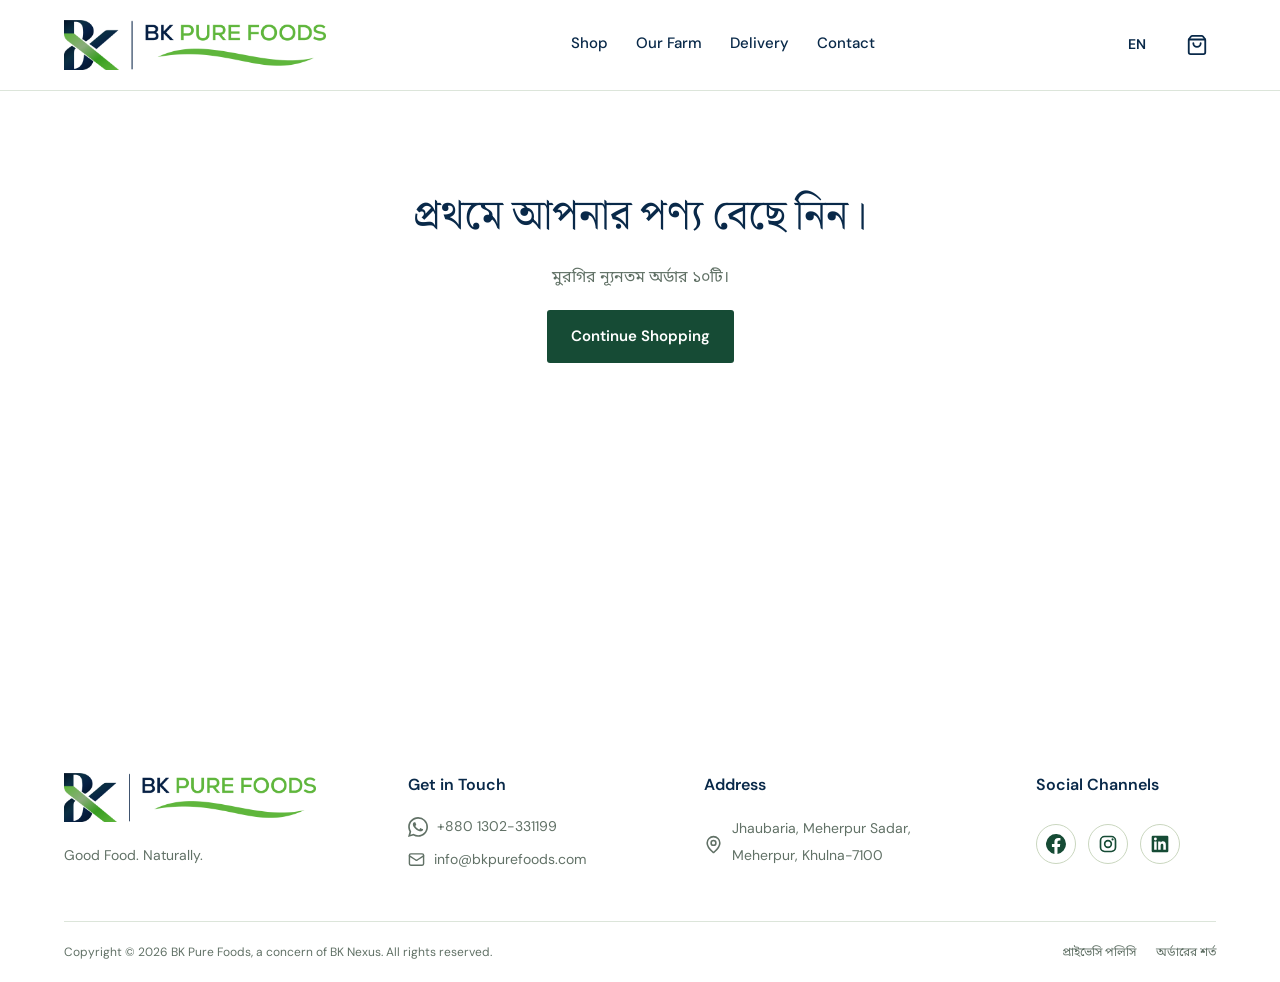
==== checkout.html @ 606c61c0 "Add files via upload" ====
<!doctype html>
<html lang="bn"><head><meta charset="utf-8"><meta name="viewport" content="width=device-width, initial-scale=1"><title>BK Pure Foods | Checkout</title><meta name="description" content="Free-range দেশি মুরগি ও ডিম। প্রতি শনিবার, শুধু ঢাকা শহরে ডেলিভারি।"><link rel="icon" href="./favicon.png"><link rel="stylesheet" href="./assets/styles.css"><script defer src="./assets/app.js"></script></head><body data-page="checkout"><div id="root"><header class="header"><div class="header-inner"><a href="./index.html" aria-label="BK Pure Foods home" class="brand"><img src="./images/logo.png" alt="BK Pure Foods" width="1600" height="310"/></a><nav class="nav" aria-label="প্রধান মেনু"><a href="./index.html#shop">Shop</a><a href="./index.html#story">Our Farm</a><a href="./index.html#delivery">Delivery</a><a href="./index.html#contact">Contact</a></nav><div class="header-actions"><button class="language" aria-label="Switch language">EN</button><button class="icon-button cart-button" aria-label="কার্ট খুলুন"><svg xmlns="http://www.w3.org/2000/svg" width="22" height="22" viewBox="0 0 24 24" fill="none" stroke="currentColor" stroke-width="2" stroke-linecap="round" stroke-linejoin="round" class="lucide lucide-shopping-bag" aria-hidden="true"><path d="M16 10a4 4 0 0 1-8 0"></path><path d="M3.103 6.034h17.794"></path><path d="M3.4 5.467a2 2 0 0 0-.4 1.2V20a2 2 0 0 0 2 2h14a2 2 0 0 0 2-2V6.667a2 2 0 0 0-.4-1.2l-2-2.667A2 2 0 0 0 17 2H7a2 2 0 0 0-1.6.8z"></path></svg></button><button class="icon-button menu-button" aria-label="Toggle menu" aria-expanded="false"><svg xmlns="http://www.w3.org/2000/svg" width="24" height="24" viewBox="0 0 24 24" fill="none" stroke="currentColor" stroke-width="2" stroke-linecap="round" stroke-linejoin="round" class="lucide lucide-menu" aria-hidden="true"><path d="M4 5h16"></path><path d="M4 12h16"></path><path d="M4 19h16"></path></svg></button></div></div></header><main class="checkout-main"><section class="success-panel"><h1>প্রথমে আপনার পণ্য বেছে নিন।</h1><p>মুরগির ন্যূনতম অর্ডার ১০টি।</p><a class="button primary" href="./index.html#shop">Continue Shopping</a></section></main><footer id="contact"><div class="footer-top"><div class="footer-brand"><img src="./images/logo.png" alt="BK Pure Foods"/><p>Good Food. Naturally.</p></div><div><h3>Get in Touch</h3><a href="https://wa.me/8801302331199" target="_blank" rel="noopener noreferrer" aria-label="Chat on WhatsApp: +880 1302-331199"><svg viewBox="0 0 24 24" width="20" height="20" fill="currentColor" aria-hidden="true"><path d="M20.5 3.5A11.8 11.8 0 0 0 12.1 0C5.5 0 .2 5.3.2 11.8c0 2.1.6 4.2 1.6 6L0 24l6.4-1.7a11.8 11.8 0 0 0 5.7 1.5h.1c6.5 0 11.8-5.3 11.8-11.8 0-3.2-1.2-6.2-3.5-8.5ZM12.1 21.8c-1.8 0-3.5-.5-5-1.4l-.4-.2-3.8 1 1-3.7-.2-.4a9.8 9.8 0 0 1-1.5-5.3c0-5.4 4.4-9.8 9.9-9.8 2.6 0 5.1 1 7 2.9a9.8 9.8 0 0 1 2.9 7c0 5.5-4.4 9.9-9.9 9.9Zm5.4-7.4c-.3-.1-1.8-.9-2.1-1-.3-.1-.5-.1-.7.2-.2.3-.8 1-.9 1.2-.2.2-.3.2-.6.1-.3-.2-1.3-.5-2.5-1.6-.9-.8-1.6-1.8-1.8-2.1-.2-.3 0-.5.1-.6l.5-.6c.2-.2.2-.3.3-.5.1-.2.1-.4 0-.6l-.9-2.2c-.2-.6-.5-.5-.7-.5h-.6c-.2 0-.5.1-.8.4-.3.3-1 1-1 2.4s1 2.8 1.2 3c.1.2 2.1 3.2 5.1 4.5.7.3 1.3.5 1.7.6.7.2 1.4.2 1.9.1.6-.1 1.8-.7 2.1-1.4.3-.7.3-1.3.2-1.4-.1-.2-.3-.3-.6-.4Z"></path></svg>+880 1302-331199</a><a href="mailto:info@bkpurefoods.com"><svg xmlns="http://www.w3.org/2000/svg" width="17" height="17" viewBox="0 0 24 24" fill="none" stroke="currentColor" stroke-width="2" stroke-linecap="round" stroke-linejoin="round" class="lucide lucide-mail" aria-hidden="true"><path d="m22 7-8.991 5.727a2 2 0 0 1-2.009 0L2 7"></path><rect x="2" y="4" width="20" height="16" rx="2"></rect></svg>info@bkpurefoods.com</a></div><div><h3>Address</h3><a class="address" href="https://share.google/g9g9R55w9zO2mrFkF" target="_blank" rel="noopener noreferrer"><svg xmlns="http://www.w3.org/2000/svg" width="19" height="19" viewBox="0 0 24 24" fill="none" stroke="currentColor" stroke-width="2" stroke-linecap="round" stroke-linejoin="round" class="lucide lucide-map-pin" aria-hidden="true"><path d="M20 10c0 4.993-5.539 10.193-7.399 11.799a1 1 0 0 1-1.202 0C9.539 20.193 4 14.993 4 10a8 8 0 0 1 16 0"></path><circle cx="12" cy="10" r="3"></circle></svg><span>Jhaubaria, Meherpur Sadar,<br/>Meherpur, Khulna-7100</span></a></div><div><h3>Social Channels</h3><div class="social-links"><a href="https://web.facebook.com/BKPureFoods/" target="_blank" rel="noopener noreferrer" aria-label="Facebook"><svg viewBox="0 0 24 24" width="20" height="20" fill="currentColor" aria-hidden="true"><path d="M24 12a12 12 0 1 0-13.9 11.9v-8.4h-3V12h3V9.4c0-3 1.8-4.7 4.5-4.7 1.3 0 2.7.2 2.7.2v3h-1.5c-1.5 0-2 .9-2 1.9V12h3.3l-.5 3.5h-2.8v8.4A12 12 0 0 0 24 12Z"></path></svg></a><a href="https://www.instagram.com/bkpurefoods" target="_blank" rel="noopener noreferrer" aria-label="Instagram"><svg viewBox="0 0 24 24" width="20" height="20" fill="currentColor" aria-hidden="true"><rect x="3" y="3" width="18" height="18" rx="5" fill="none" stroke="currentColor" stroke-width="2"></rect><circle cx="12" cy="12" r="4" fill="none" stroke="currentColor" stroke-width="2"></circle><circle cx="17.5" cy="6.5" r="1.3"></circle></svg></a><a href="https://www.linkedin.com/company/bk-pure-foods" target="_blank" rel="noopener noreferrer" aria-label="LinkedIn"><svg viewBox="0 0 24 24" width="20" height="20" fill="currentColor" aria-hidden="true"><path d="M20.5 2h-17A1.5 1.5 0 0 0 2 3.5v17A1.5 1.5 0 0 0 3.5 22h17a1.5 1.5 0 0 0 1.5-1.5v-17A1.5 1.5 0 0 0 20.5 2ZM8 19H5V9h3ZM6.5 7.7a1.7 1.7 0 1 1 0-3.4 1.7 1.7 0 0 1 0 3.4ZM19 19h-3v-5.4c0-1.3-.5-2-1.5-2-1.1 0-1.7.8-1.7 2V19h-3V9h2.9v1.4c.5-1 1.5-1.7 2.9-1.7 2.3 0 3.4 1.5 3.4 4.4Z"></path></svg></a></div></div></div><div class="footer-bottom"><span>Copyright © 2026 BK Pure Foods, a concern of BK Nexus. All rights reserved.</span><div><a href="./privacy.html">প্রাইভেসি পলিসি</a><a href="./terms.html">অর্ডারের শর্ত</a></div></div></footer></div><noscript>Cart ও slider ব্যবহার করতে JavaScript চালু করুন। অর্ডারের জন্য WhatsApp: +880 1302-331199।</noscript></body></html>
---- assets/styles.css ----
@import "https://fonts.googleapis.com/css2?family=DM+Sans:wght@400;500;600;700&family=DM+Serif+Display:ital@0;1&family=Noto+Sans+Bengali:wght@400;500;600;700&family=Noto+Serif+Bengali:wght@400;500;600&display=swap";@layer properties{@supports (((-webkit-hyphens:none)) and (not (margin-trim:inline))) or ((-moz-orient:inline) and (not (color:rgb(from red r g b)))){*,:before,:after,::backdrop{--tw-translate-x:0;--tw-translate-y:0;--tw-translate-z:0;--tw-rotate-x:initial;--tw-rotate-y:initial;--tw-rotate-z:initial;--tw-skew-x:initial;--tw-skew-y:initial;--tw-scroll-snap-strictness:proximity;--tw-space-x-reverse:0;--tw-border-style:solid;--tw-leading:initial;--tw-font-weight:initial;--tw-tracking:initial;--tw-ordinal:initial;--tw-slashed-zero:initial;--tw-numeric-figure:initial;--tw-numeric-spacing:initial;--tw-numeric-fraction:initial;--tw-shadow:0 0 #0000;--tw-shadow-color:initial;--tw-shadow-alpha:100%;--tw-inset-shadow:0 0 #0000;--tw-inset-shadow-color:initial;--tw-inset-shadow-alpha:100%;--tw-ring-color:initial;--tw-ring-shadow:0 0 #0000;--tw-inset-ring-color:initial;--tw-inset-ring-shadow:0 0 #0000;--tw-ring-inset:initial;--tw-ring-offset-width:0px;--tw-ring-offset-color:#fff;--tw-ring-offset-shadow:0 0 #0000;--tw-outline-style:solid;--tw-duration:initial;--tw-ease:initial;--tw-content:"";--tw-scale-x:1;--tw-scale-y:1;--tw-scale-z:1;--tw-animation-delay:0s;--tw-animation-direction:normal;--tw-animation-duration:initial;--tw-animation-fill-mode:none;--tw-animation-iteration-count:1;--tw-enter-blur:0;--tw-enter-opacity:1;--tw-enter-rotate:0;--tw-enter-scale:1;--tw-enter-translate-x:0;--tw-enter-translate-y:0;--tw-exit-blur:0;--tw-exit-opacity:1;--tw-exit-rotate:0;--tw-exit-scale:1;--tw-exit-translate-x:0;--tw-exit-translate-y:0}}}@layer theme{:root,:host{--font-sans:ui-sans-serif, system-ui, sans-serif, "Apple Color Emoji", "Segoe UI Emoji", "Segoe UI Symbol", "Noto Color Emoji";--font-mono:ui-monospace, SFMono-Regular, Menlo, Monaco, Consolas, "Liberation Mono", "Courier New", monospace;--color-black:#000;--color-white:#fff;--spacing:.25rem;--container-xs:20rem;--container-sm:24rem;--container-lg:32rem;--text-xs:.75rem;--text-xs--line-height:calc(1 / .75);--text-sm:.875rem;--text-sm--line-height:calc(1.25 / .875);--text-base:1rem;--text-base--line-height:calc(1.5 / 1);--text-lg:1.125rem;--text-lg--line-height:calc(1.75 / 1.125);--font-weight-normal:400;--font-weight-medium:500;--font-weight-semibold:600;--tracking-tight:-.025em;--tracking-widest:.1em;--leading-tight:1.25;--leading-snug:1.375;--leading-normal:1.5;--leading-relaxed:1.625;--radius-xs:.125rem;--radius-sm:.25rem;--radius-md:.375rem;--radius-lg:.5rem;--radius-xl:.75rem;--ease-in-out:cubic-bezier(.4, 0, .2, 1);--animate-spin:spin 1s linear infinite;--animate-pulse:pulse 2s cubic-bezier(.4, 0, .6, 1) infinite;--aspect-video:16 / 9;--default-transition-duration:.15s;--default-transition-timing-function:cubic-bezier(.4, 0, .2, 1);--default-font-family:var(--font-sans);--default-mono-font-family:var(--font-mono)}}@layer base{*,:after,:before,::backdrop{box-sizing:border-box;border:0 solid;margin:0;padding:0}::file-selector-button{box-sizing:border-box;border:0 solid;margin:0;padding:0}html,:host{-webkit-text-size-adjust:100%;tab-size:4;line-height:1.5;font-family:var(--default-font-family,ui-sans-serif, system-ui, sans-serif, "Apple Color Emoji", "Segoe UI Emoji", "Segoe UI Symbol", "Noto Color Emoji");font-feature-settings:var(--default-font-feature-settings,normal);font-variation-settings:var(--default-font-variation-settings,normal);-webkit-tap-highlight-color:transparent}hr{height:0;color:inherit;border-top-width:1px}abbr:where([title]){-webkit-text-decoration:underline dotted;text-decoration:underline dotted}h1,h2,h3,h4,h5,h6{font-size:inherit;font-weight:inherit}a{color:inherit;-webkit-text-decoration:inherit;-webkit-text-decoration:inherit;-webkit-text-decoration:inherit;-webkit-text-decoration:inherit;text-decoration:inherit}b,strong{font-weight:bolder}code,kbd,samp,pre{font-family:var(--default-mono-font-family,ui-monospace, SFMono-Regular, Menlo, Monaco, Consolas, "Liberation Mono", "Courier New", monospace);font-feature-settings:var(--default-mono-font-feature-settings,normal);font-variation-settings:var(--default-mono-font-variation-settings,normal);font-size:1em}small{font-size:80%}sub,sup{vertical-align:baseline;font-size:75%;line-height:0;position:relative}sub{bottom:-.25em}sup{top:-.5em}table{text-indent:0;border-color:inherit;border-collapse:collapse}:-moz-focusring{outline:auto}progress{vertical-align:baseline}summary{display:list-item}ol,ul,menu{list-style:none}img,svg,video,canvas,audio,iframe,embed,object{vertical-align:middle;display:block}img,video{max-width:100%;height:auto}button,input,select,optgroup,textarea{font:inherit;font-feature-settings:inherit;font-variation-settings:inherit;letter-spacing:inherit;color:inherit;opacity:1;background-color:#0000;border-radius:0}::file-selector-button{font:inherit;font-feature-settings:inherit;font-variation-settings:inherit;letter-spacing:inherit;color:inherit;opacity:1;background-color:#0000;border-radius:0}:where(select:is([multiple],[size])) optgroup{font-weight:bolder}:where(select:is([multiple],[size])) optgroup option{padding-inline-start:20px}::file-selector-button{margin-inline-end:4px}::placeholder{opacity:1}@supports (not ((-webkit-appearance:-apple-pay-button))) or (contain-intrinsic-size:1px){::placeholder{color:currentColor}@supports (color:color-mix(in lab, red, red)){::placeholder{color:color-mix(in oklab, currentcolor 50%, transparent)}}}textarea{resize:vertical}::-webkit-search-decoration{-webkit-appearance:none}::-webkit-date-and-time-value{min-height:1lh;text-align:inherit}::-webkit-datetime-edit{display:inline-flex}::-webkit-datetime-edit-fields-wrapper{padding:0}::-webkit-datetime-edit{padding-block:0}::-webkit-datetime-edit-year-field{padding-block:0}::-webkit-datetime-edit-month-field{padding-block:0}::-webkit-datetime-edit-day-field{padding-block:0}::-webkit-datetime-edit-hour-field{padding-block:0}::-webkit-datetime-edit-minute-field{padding-block:0}::-webkit-datetime-edit-second-field{padding-block:0}::-webkit-datetime-edit-millisecond-field{padding-block:0}::-webkit-datetime-edit-meridiem-field{padding-block:0}::-webkit-calendar-picker-indicator{line-height:1}:-moz-ui-invalid{box-shadow:none}button,input:where([type=button],[type=reset],[type=submit]){appearance:button}::file-selector-button{appearance:button}::-webkit-inner-spin-button{height:auto}::-webkit-outer-spin-button{height:auto}[hidden]:where(:not([hidden=until-found])){display:none!important}}@layer components;@layer utilities{.\@container\/card-header{container:card-header/inline-size}.\@container\/field-group{container:field-group/inline-size}.pointer-events-none{pointer-events:none}.invisible{visibility:hidden}.visible{visibility:visible}.sr-only{clip-path:inset(50%);white-space:nowrap;border-width:0;width:1px;height:1px;margin:-1px;padding:0;position:absolute;overflow:hidden}.absolute{position:absolute}.fixed{position:fixed}.relative{position:relative}.static{position:static}.inset-0{inset:calc(var(--spacing) * 0)}.inset-x-0{inset-inline:calc(var(--spacing) * 0)}.inset-y-0{inset-block:calc(var(--spacing) * 0)}.inset-s-1\/2{inset-inline-start:50%}.start{inset-inline-start:var(--spacing)}.end{inset-inline-end:var(--spacing)}.-top-12{top:calc(var(--spacing) * -12)}.top-0{top:calc(var(--spacing) * 0)}.top-1\.5{top:calc(var(--spacing) * 1.5)}.top-1\/2{top:50%}.top-3\.5{top:calc(var(--spacing) * 3.5)}.top-4{top:calc(var(--spacing) * 4)}.top-\[1px\]{top:1px}.top-\[50\%\]{top:50%}.top-\[60\%\]{top:60%}.top-full{top:100%}.-right-12{right:calc(var(--spacing) * -12)}.right-0{right:calc(var(--spacing) * 0)}.right-1{right:calc(var(--spacing) * 1)}.right-2{right:calc(var(--spacing) * 2)}.right-3{right:calc(var(--spacing) * 3)}.right-3\.5{right:calc(var(--spacing) * 3.5)}.right-4{right:calc(var(--spacing) * 4)}.-bottom-12{bottom:calc(var(--spacing) * -12)}.bottom-0{bottom:calc(var(--spacing) * 0)}.-left-12{left:calc(var(--spacing) * -12)}.left-0{left:calc(var(--spacing) * 0)}.left-1\/2{left:50%}.left-2{left:calc(var(--spacing) * 2)}.left-3{left:calc(var(--spacing) * 3)}.left-\[50\%\]{left:50%}.isolate{isolation:isolate}.z-10{z-index:10}.z-20{z-index:20}.z-50{z-index:50}.z-\[1\]{z-index:1}.order-first{order:-9999}.order-last{order:9999}.col-start-2{grid-column-start:2}.row-span-2{grid-row:span 2/span 2}.row-start-1{grid-row-start:1}.m-0\!{margin:calc(var(--spacing) * 0)!important}.-mx-1{margin-inline:calc(var(--spacing) * -1)}.mx-2{margin-inline:calc(var(--spacing) * 2)}.mx-3\.5{margin-inline:calc(var(--spacing) * 3.5)}.mx-auto{margin-inline:auto}.-my-2{margin-block:calc(var(--spacing) * -2)}.my-0{margin-block:calc(var(--spacing) * 0)}.my-0\.5{margin-block:calc(var(--spacing) * .5)}.my-1{margin-block:calc(var(--spacing) * 1)}.-mt-4{margin-top:calc(var(--spacing) * -4)}.mt-0\.5{margin-top:calc(var(--spacing) * .5)}.mt-1\.5{margin-top:calc(var(--spacing) * 1.5)}.mt-2{margin-top:calc(var(--spacing) * 2)}.mt-4{margin-top:calc(var(--spacing) * 4)}.mt-auto{margin-top:auto}.mb-2{margin-bottom:calc(var(--spacing) * 2)}.mb-3{margin-bottom:calc(var(--spacing) * 3)}.-ml-1{margin-left:calc(var(--spacing) * -1)}.-ml-4{margin-left:calc(var(--spacing) * -4)}.ml-1{margin-left:calc(var(--spacing) * 1)}.ml-4{margin-left:calc(var(--spacing) * 4)}.ml-auto{margin-left:auto}.line-clamp-1{-webkit-line-clamp:1;-webkit-box-orient:vertical;display:-webkit-box;overflow:hidden}.line-clamp-2{-webkit-line-clamp:2;-webkit-box-orient:vertical;display:-webkit-box;overflow:hidden}.block{display:block}.contents{display:contents}.flex{display:flex}.grid{display:grid}.hidden{display:none}.inline-flex{display:inline-flex}.table{display:table}.table-caption{display:table-caption}.table-cell{display:table-cell}.table-row{display:table-row}.field-sizing-content{field-sizing:content}.aspect-square{aspect-ratio:1}.aspect-video{aspect-ratio:var(--aspect-video)}.size-\(--cell-size\){width:var(--cell-size);height:var(--cell-size)}.size-2{width:calc(var(--spacing) * 2);height:calc(var(--spacing) * 2)}.size-2\.5{width:calc(var(--spacing) * 2.5);height:calc(var(--spacing) * 2.5)}.size-3{width:calc(var(--spacing) * 3);height:calc(var(--spacing) * 3)}.size-3\.5{width:calc(var(--spacing) * 3.5);height:calc(var(--spacing) * 3.5)}.size-4{width:calc(var(--spacing) * 4);height:calc(var(--spacing) * 4)}.size-6{width:calc(var(--spacing) * 6);height:calc(var(--spacing) * 6)}.size-7{width:calc(var(--spacing) * 7);height:calc(var(--spacing) * 7)}.size-8{width:calc(var(--spacing) * 8);height:calc(var(--spacing) * 8)}.size-9{width:calc(var(--spacing) * 9);height:calc(var(--spacing) * 9)}.size-10{width:calc(var(--spacing) * 10);height:calc(var(--spacing) * 10)}.size-16{width:calc(var(--spacing) * 16);height:calc(var(--spacing) * 16)}.size-auto{width:auto;height:auto}.size-full{width:100%;height:100%}.h-\(--cell-size\){height:var(--cell-size)}.h-1\.5{height:calc(var(--spacing) * 1.5)}.h-2{height:calc(var(--spacing) * 2)}.h-2\.5{height:calc(var(--spacing) * 2.5)}.h-4{height:calc(var(--spacing) * 4)}.h-5{height:calc(var(--spacing) * 5)}.h-6{height:calc(var(--spacing) * 6)}.h-7{height:calc(var(--spacing) * 7)}.h-8{height:calc(var(--spacing) * 8)}.h-9{height:calc(var(--spacing) * 9)}.h-10{height:calc(var(--spacing) * 10)}.h-12{height:calc(var(--spacing) * 12)}.h-\[calc\(--spacing\(5\.5\)\)\]{height:calc(calc(var(--spacing) * 5.5))}.h-\[calc\(100\%-1px\)\]{height:calc(100% - 1px)}.h-\[var\(--radix-navigation-menu-viewport-height\)\]{height:var(--radix-navigation-menu-viewport-height)}.h-\[var\(--radix-select-trigger-height\)\]{height:var(--radix-select-trigger-height)}.h-auto{height:auto}.h-full{height:100%}.h-max{height:max-content}.h-px{height:1px}.h-svh{height:100svh}.max-h-\(--radix-context-menu-content-available-height\){max-height:var(--radix-context-menu-content-available-height)}.max-h-\(--radix-dropdown-menu-content-available-height\){max-height:var(--radix-dropdown-menu-content-available-height)}.max-h-\(--radix-select-content-available-height\){max-height:var(--radix-select-content-available-height)}.max-h-96{max-height:calc(var(--spacing) * 96)}.max-h-\[300px\]{max-height:300px}.max-h-\[min\(calc\(--spacing\(96\)---spacing\(9\)\)\,calc\(var\(--available-height\)---spacing\(9\)\)\)\]{max-height:min(calc(calc(var(--spacing) * 96) - calc(var(--spacing) * 9)), calc(var(--available-height) - calc(var(--spacing) * 9)))}.min-h-0{min-height:calc(var(--spacing) * 0)}.min-h-4{min-height:calc(var(--spacing) * 4)}.min-h-9{min-height:calc(var(--spacing) * 9)}.min-h-16{min-height:calc(var(--spacing) * 16)}.min-h-full{min-height:100%}.min-h-svh{min-height:100svh}.w-\(--anchor-width\){width:var(--anchor-width)}.w-\(--cell-size\){width:var(--cell-size)}.w-\(--sidebar-width\){width:var(--sidebar-width)}.w-0{width:calc(var(--spacing) * 0)}.w-1{width:calc(var(--spacing) * 1)}.w-2{width:calc(var(--spacing) * 2)}.w-2\.5{width:calc(var(--spacing) * 2.5)}.w-3{width:calc(var(--spacing) * 3)}.w-3\/4{width:75%}.w-4{width:calc(var(--spacing) * 4)}.w-5{width:calc(var(--spacing) * 5)}.w-9{width:calc(var(--spacing) * 9)}.w-10{width:calc(var(--spacing) * 10)}.w-24{width:calc(var(--spacing) * 24)}.w-64{width:calc(var(--spacing) * 64)}.w-72{width:calc(var(--spacing) * 72)}.w-\[100px\]{width:100px}.w-auto{width:auto}.w-fit{width:fit-content}.w-full{width:100%}.w-max{width:max-content}.w-px{width:1px}.max-w-\(--available-width\){max-width:var(--available-width)}.max-w-\(--skeleton-width\){max-width:var(--skeleton-width)}.max-w-\[80\%\]{max-width:80%}.max-w-\[calc\(100\%-2rem\)\]{max-width:calc(100% - 2rem)}.max-w-full{max-width:100%}.max-w-max{max-width:max-content}.max-w-sm{max-width:var(--container-sm)}.min-w-\(--cell-size\){min-width:var(--cell-size)}.min-w-0{min-width:calc(var(--spacing) * 0)}.min-w-5{min-width:calc(var(--spacing) * 5)}.min-w-8{min-width:calc(var(--spacing) * 8)}.min-w-9{min-width:calc(var(--spacing) * 9)}.min-w-10{min-width:calc(var(--spacing) * 10)}.min-w-16{min-width:calc(var(--spacing) * 16)}.min-w-40{min-width:calc(var(--spacing) * 40)}.min-w-\[8rem\]{min-width:8rem}.min-w-\[12rem\]{min-width:12rem}.min-w-\[calc\(var\(--anchor-width\)\+--spacing\(7\)\)\]{min-width:calc(var(--anchor-width) + calc(var(--spacing) * 7))}.min-w-\[var\(--radix-select-trigger-width\)\]{min-width:var(--radix-select-trigger-width)}.flex-1{flex:1}.shrink-0{flex-shrink:0}.grow{flex-grow:1}.grow-0{flex-grow:0}.basis-full{flex-basis:100%}.caption-bottom{caption-side:bottom}.border-collapse{border-collapse:collapse}.origin-\(--radix-context-menu-content-transform-origin\){transform-origin:var(--radix-context-menu-content-transform-origin)}.origin-\(--radix-dropdown-menu-content-transform-origin\){transform-origin:var(--radix-dropdown-menu-content-transform-origin)}.origin-\(--radix-hover-card-content-transform-origin\){transform-origin:var(--radix-hover-card-content-transform-origin)}.origin-\(--radix-menubar-content-transform-origin\){transform-origin:var(--radix-menubar-content-transform-origin)}.origin-\(--radix-popover-content-transform-origin\){transform-origin:var(--radix-popover-content-transform-origin)}.origin-\(--radix-select-content-transform-origin\){transform-origin:var(--radix-select-content-transform-origin)}.origin-\(--radix-tooltip-content-transform-origin\){transform-origin:var(--radix-tooltip-content-transform-origin)}.origin-\(--transform-origin\){transform-origin:var(--transform-origin)}.-translate-x-1\/2{--tw-translate-x:calc(calc(1 / 2 * 100%) * -1);translate:var(--tw-translate-x) var(--tw-translate-y)}.-translate-x-px{--tw-translate-x:-1px;translate:var(--tw-translate-x) var(--tw-translate-y)}.translate-x-\[-50\%\]{--tw-translate-x:-50%;translate:var(--tw-translate-x) var(--tw-translate-y)}.translate-x-px{--tw-translate-x:1px;translate:var(--tw-translate-x) var(--tw-translate-y)}.-translate-y-1\/2{--tw-translate-y:calc(calc(1 / 2 * 100%) * -1);translate:var(--tw-translate-x) var(--tw-translate-y)}.-translate-y-3\/4{--tw-translate-y:calc(calc(3 / 4 * 100%) * -1);translate:var(--tw-translate-x) var(--tw-translate-y)}.translate-y-0\.5{--tw-translate-y:calc(var(--spacing) * .5);translate:var(--tw-translate-x) var(--tw-translate-y)}.translate-y-3\/4{--tw-translate-y:calc(3 / 4 * 100%);translate:var(--tw-translate-x) var(--tw-translate-y)}.translate-y-\[-50\%\]{--tw-translate-y:-50%;translate:var(--tw-translate-x) var(--tw-translate-y)}.translate-y-\[calc\(-50\%_-_2px\)\]{--tw-translate-y:calc(-50% - 2px);translate:var(--tw-translate-x) var(--tw-translate-y)}.rotate-45{rotate:45deg}.rotate-90{rotate:90deg}.transform{transform:var(--tw-rotate-x,) var(--tw-rotate-y,) var(--tw-rotate-z,) var(--tw-skew-x,) var(--tw-skew-y,)}.animate-caret-blink{animation:1.25s ease-out infinite caret-blink}.animate-in{animation:enter var(--tw-animation-duration,var(--tw-duration,.15s))var(--tw-ease,ease)var(--tw-animation-delay,0s)var(--tw-animation-iteration-count,1)var(--tw-animation-direction,normal)var(--tw-animation-fill-mode,none)}.animate-pulse{animation:var(--animate-pulse)}.animate-spin{animation:var(--animate-spin)}.cursor-default{cursor:default}.cursor-text{cursor:text}.touch-none{touch-action:none}.resize-none{resize:none}.snap-x{scroll-snap-type:x var(--tw-scroll-snap-strictness)}.snap-mandatory{--tw-scroll-snap-strictness:mandatory}.scroll-my-1{scroll-margin-block:calc(var(--spacing) * 1)}.scroll-px-1{scroll-padding-inline:calc(var(--spacing) * 1)}.scroll-py-1{scroll-padding-block:calc(var(--spacing) * 1)}.list-disc{list-style-type:disc}.list-none{list-style-type:none}.appearance-none{appearance:none}.auto-rows-min{grid-auto-rows:min-content}.grid-cols-\[0_1fr\]{grid-template-columns:0 1fr}.grid-rows-\[auto_1fr\]{grid-template-rows:auto 1fr}.grid-rows-\[auto_auto\]{grid-template-rows:auto auto}.flex-col{flex-direction:column}.flex-col-reverse{flex-direction:column-reverse}.flex-row{flex-direction:row}.flex-wrap{flex-wrap:wrap}.place-content-center{place-content:center}.place-items-center{place-items:center}.items-center{align-items:center}.items-end{align-items:flex-end}.items-start{align-items:flex-start}.items-stretch{align-items:stretch}.justify-between{justify-content:space-between}.justify-center{justify-content:center}.justify-start{justify-content:flex-start}.justify-items-start{justify-items:start}.gap-0\.5{gap:calc(var(--spacing) * .5)}.gap-1{gap:calc(var(--spacing) * 1)}.gap-1\.5{gap:calc(var(--spacing) * 1.5)}.gap-2{gap:calc(var(--spacing) * 2)}.gap-2\.5{gap:calc(var(--spacing) * 2.5)}.gap-3{gap:calc(var(--spacing) * 3)}.gap-4{gap:calc(var(--spacing) * 4)}.gap-6{gap:calc(var(--spacing) * 6)}.gap-7{gap:calc(var(--spacing) * 7)}.gap-8{gap:calc(var(--spacing) * 8)}.gap-\[--spacing\(var\(--gap\)\)\]{gap:calc(var(--spacing) * var(--gap))}:where(.-space-x-2>:not(:last-child)){--tw-space-x-reverse:0;margin-inline-start:calc(calc(var(--spacing) * -2) * var(--tw-space-x-reverse));margin-inline-end:calc(calc(var(--spacing) * -2) * calc(1 - var(--tw-space-x-reverse)))}.gap-y-0\.5{row-gap:calc(var(--spacing) * .5)}.self-end{align-self:flex-end}.self-start{align-self:flex-start}.self-stretch{align-self:stretch}.justify-self-end{justify-self:flex-end}.truncate{text-overflow:ellipsis;white-space:nowrap;overflow:hidden}.overflow-auto{overflow:auto}.overflow-hidden{overflow:hidden}.overflow-x-auto{overflow-x:auto}.overflow-x-hidden{overflow-x:hidden}.overflow-y-auto{overflow-y:auto}.overscroll-contain{overscroll-behavior:contain}.overscroll-x-contain{overscroll-behavior-x:contain}.rounded-\[2px\]{border-radius:2px}.rounded-\[4px\]{border-radius:4px}.rounded-\[calc\(var\(--radius\)-5px\)\]{border-radius:calc(var(--radius) - 5px)}.rounded-\[inherit\]{border-radius:inherit}.rounded-full{border-radius:3.40282e38px}.rounded-lg{border-radius:var(--radius-lg)}.rounded-md{border-radius:var(--radius-md)}.rounded-none{border-radius:0}.rounded-sm{border-radius:var(--radius-sm)}.rounded-xl{border-radius:var(--radius-xl)}.rounded-xs{border-radius:var(--radius-xs)}.rounded-l-md{border-top-left-radius:var(--radius-md);border-bottom-left-radius:var(--radius-md)}.rounded-tl-sm{border-top-left-radius:var(--radius-sm)}.rounded-r-md{border-top-right-radius:var(--radius-md);border-bottom-right-radius:var(--radius-md)}.border{border-style:var(--tw-border-style);border-width:1px}.border-0{border-style:var(--tw-border-style);border-width:0}.border-\[1\.5px\]{border-style:var(--tw-border-style);border-width:1.5px}.border-y{border-block-style:var(--tw-border-style);border-block-width:1px}.border-t{border-top-style:var(--tw-border-style);border-top-width:1px}.border-r{border-right-style:var(--tw-border-style);border-right-width:1px}.border-b{border-bottom-style:var(--tw-border-style);border-bottom-width:1px}.border-l{border-left-style:var(--tw-border-style);border-left-width:1px}.border-dashed{--tw-border-style:dashed;border-style:dashed}.border-none{--tw-border-style:none;border-style:none}.border-\(--color-border\){border-color:var(--color-border)}.border-transparent{border-color:#0000}.border-t-transparent{border-top-color:#0000}.border-l-transparent{border-left-color:#0000}.bg-\(--color-bg\){background-color:var(--color-bg)}.bg-\[Canvas\]{background-color:canvas}.bg-black\/50{background-color:#00000080}@supports (color:color-mix(in lab, red, red)){.bg-black\/50{background-color:color-mix(in oklab, var(--color-black) 50%, transparent)}}.bg-transparent{background-color:#0000}.bg-white{background-color:var(--color-white)}.bg-clip-padding{background-clip:padding-box}.fill-current{fill:currentColor}.p-0{padding:calc(var(--spacing) * 0)}.p-1{padding:calc(var(--spacing) * 1)}.p-2{padding:calc(var(--spacing) * 2)}.p-3{padding:calc(var(--spacing) * 3)}.p-4{padding:calc(var(--spacing) * 4)}.p-6{padding:calc(var(--spacing) * 6)}.p-\[3px\]{padding:3px}.p-px{padding:1px}.px-\(--cell-size\){padding-inline:var(--cell-size)}.px-1{padding-inline:calc(var(--spacing) * 1)}.px-1\.5{padding-inline:calc(var(--spacing) * 1.5)}.px-2{padding-inline:calc(var(--spacing) * 2)}.px-2\.5{padding-inline:calc(var(--spacing) * 2.5)}.px-3{padding-inline:calc(var(--spacing) * 3)}.px-4{padding-inline:calc(var(--spacing) * 4)}.px-6{padding-inline:calc(var(--spacing) * 6)}.py-0\.5{padding-block:calc(var(--spacing) * .5)}.py-1{padding-block:calc(var(--spacing) * 1)}.py-1\.5{padding-block:calc(var(--spacing) * 1.5)}.py-2{padding-block:calc(var(--spacing) * 2)}.py-3{padding-block:calc(var(--spacing) * 3)}.py-4{padding-block:calc(var(--spacing) * 4)}.py-6{padding-block:calc(var(--spacing) * 6)}.pt-0{padding-top:calc(var(--spacing) * 0)}.pt-3{padding-top:calc(var(--spacing) * 3)}.pt-4{padding-top:calc(var(--spacing) * 4)}.pr-1{padding-right:calc(var(--spacing) * 1)}.pr-2{padding-right:calc(var(--spacing) * 2)}.pr-2\.5{padding-right:calc(var(--spacing) * 2.5)}.pr-3{padding-right:calc(var(--spacing) * 3)}.pr-8{padding-right:calc(var(--spacing) * 8)}.pr-9{padding-right:calc(var(--spacing) * 9)}.pb-2{padding-bottom:calc(var(--spacing) * 2)}.pb-3{padding-bottom:calc(var(--spacing) * 3)}.pb-4{padding-bottom:calc(var(--spacing) * 4)}.pl-2{padding-left:calc(var(--spacing) * 2)}.pl-3{padding-left:calc(var(--spacing) * 3)}.pl-4{padding-left:calc(var(--spacing) * 4)}.pl-8{padding-left:calc(var(--spacing) * 8)}.text-center{text-align:center}.text-left{text-align:left}.align-middle{vertical-align:middle}.font-mono{font-family:var(--font-mono)}.font-sans{font-family:var(--font-sans)}.text-base{font-size:var(--text-base);line-height:var(--tw-leading,var(--text-base--line-height))}.text-lg{font-size:var(--text-lg);line-height:var(--tw-leading,var(--text-lg--line-height))}.text-sm{font-size:var(--text-sm);line-height:var(--tw-leading,var(--text-sm--line-height))}.text-sm\/relaxed{font-size:var(--text-sm);line-height:var(--leading-relaxed)}.text-xs{font-size:var(--text-xs);line-height:var(--tw-leading,var(--text-xs--line-height))}.text-\[0\.8rem\]{font-size:.8rem}.leading-none{--tw-leading:1;line-height:1}.leading-normal{--tw-leading:var(--leading-normal);line-height:var(--leading-normal)}.leading-relaxed{--tw-leading:var(--leading-relaxed);line-height:var(--leading-relaxed)}.leading-snug{--tw-leading:var(--leading-snug);line-height:var(--leading-snug)}.leading-tight{--tw-leading:var(--leading-tight);line-height:var(--leading-tight)}.font-medium{--tw-font-weight:var(--font-weight-medium);font-weight:var(--font-weight-medium)}.font-normal{--tw-font-weight:var(--font-weight-normal);font-weight:var(--font-weight-normal)}.font-semibold{--tw-font-weight:var(--font-weight-semibold);font-weight:var(--font-weight-semibold)}.tracking-tight{--tw-tracking:var(--tracking-tight);letter-spacing:var(--tracking-tight)}.tracking-widest{--tw-tracking:var(--tracking-widest);letter-spacing:var(--tracking-widest)}.text-balance{text-wrap:balance}.break-words,.wrap-break-word{overflow-wrap:break-word}.whitespace-normal{white-space:normal}.whitespace-nowrap{white-space:nowrap}.text-\[CanvasText\]{color:canvastext}.text-current{color:currentColor}.text-white{color:var(--color-white)}.tabular-nums{--tw-numeric-spacing:tabular-nums;font-variant-numeric:var(--tw-ordinal,) var(--tw-slashed-zero,) var(--tw-numeric-figure,) var(--tw-numeric-spacing,) var(--tw-numeric-fraction,)}.underline-offset-4{text-underline-offset:4px}.opacity-0{opacity:0}.opacity-50{opacity:.5}.opacity-60{opacity:.6}.opacity-70{opacity:.7}.shadow{--tw-shadow:0 1px 3px 0 var(--tw-shadow-color,#0000001a), 0 1px 2px -1px var(--tw-shadow-color,#0000001a);box-shadow:var(--tw-inset-shadow), var(--tw-inset-ring-shadow), var(--tw-ring-offset-shadow), var(--tw-ring-shadow), var(--tw-shadow)}.shadow-\[0_0_0_1px_var\(--sidebar-border\)\]{--tw-shadow:0 0 0 1px var(--tw-shadow-color,var(--sidebar-border));box-shadow:var(--tw-inset-shadow), var(--tw-inset-ring-shadow), var(--tw-ring-offset-shadow), var(--tw-ring-shadow), var(--tw-shadow)}.shadow-lg{--tw-shadow:0 10px 15px -3px var(--tw-shadow-color,#0000001a), 0 4px 6px -4px var(--tw-shadow-color,#0000001a);box-shadow:var(--tw-inset-shadow), var(--tw-inset-ring-shadow), var(--tw-ring-offset-shadow), var(--tw-ring-shadow), var(--tw-shadow)}.shadow-md{--tw-shadow:0 4px 6px -1px var(--tw-shadow-color,#0000001a), 0 2px 4px -2px var(--tw-shadow-color,#0000001a);box-shadow:var(--tw-inset-shadow), var(--tw-inset-ring-shadow), var(--tw-ring-offset-shadow), var(--tw-ring-shadow), var(--tw-shadow)}.shadow-none{--tw-shadow:0 0 #0000;box-shadow:var(--tw-inset-shadow), var(--tw-inset-ring-shadow), var(--tw-ring-offset-shadow), var(--tw-ring-shadow), var(--tw-shadow)}.shadow-sm{--tw-shadow:0 1px 3px 0 var(--tw-shadow-color,#0000001a), 0 1px 2px -1px var(--tw-shadow-color,#0000001a);box-shadow:var(--tw-inset-shadow), var(--tw-inset-ring-shadow), var(--tw-ring-offset-shadow), var(--tw-ring-shadow), var(--tw-shadow)}.shadow-xl{--tw-shadow:0 20px 25px -5px var(--tw-shadow-color,#0000001a), 0 8px 10px -6px var(--tw-shadow-color,#0000001a);box-shadow:var(--tw-inset-shadow), var(--tw-inset-ring-shadow), var(--tw-ring-offset-shadow), var(--tw-ring-shadow), var(--tw-shadow)}.shadow-xs{--tw-shadow:0 1px 2px 0 var(--tw-shadow-color,#0000000d);box-shadow:var(--tw-inset-shadow), var(--tw-inset-ring-shadow), var(--tw-ring-offset-shadow), var(--tw-ring-shadow), var(--tw-shadow)}.ring-0{--tw-ring-shadow:var(--tw-ring-inset,) 0 0 0 calc(0px + var(--tw-ring-offset-width)) var(--tw-ring-color,currentcolor);box-shadow:var(--tw-inset-shadow), var(--tw-inset-ring-shadow), var(--tw-ring-offset-shadow), var(--tw-ring-shadow), var(--tw-shadow)}.ring-1{--tw-ring-shadow:var(--tw-ring-inset,) 0 0 0 calc(1px + var(--tw-ring-offset-width)) var(--tw-ring-color,currentcolor);box-shadow:var(--tw-inset-shadow), var(--tw-inset-ring-shadow), var(--tw-ring-offset-shadow), var(--tw-ring-shadow), var(--tw-shadow)}.ring-2{--tw-ring-shadow:var(--tw-ring-inset,) 0 0 0 calc(2px + var(--tw-ring-offset-width)) var(--tw-ring-color,currentcolor);box-shadow:var(--tw-inset-shadow), var(--tw-inset-ring-shadow), var(--tw-ring-offset-shadow), var(--tw-ring-shadow), var(--tw-shadow)}.ring-3{--tw-ring-shadow:var(--tw-ring-inset,) 0 0 0 calc(3px + var(--tw-ring-offset-width)) var(--tw-ring-color,currentcolor);box-shadow:var(--tw-inset-shadow), var(--tw-inset-ring-shadow), var(--tw-ring-offset-shadow), var(--tw-ring-shadow), var(--tw-shadow)}.outline-hidden{--tw-outline-style:none;outline-style:none}@media (forced-colors:active){.outline-hidden{outline-offset:2px;outline:2px solid #0000}}.outline{outline-style:var(--tw-outline-style);outline-width:1px}.transition{transition-property:color,background-color,border-color,outline-color,text-decoration-color,fill,stroke,--tw-gradient-from,--tw-gradient-via,--tw-gradient-to,opacity,box-shadow,transform,translate,scale,rotate,filter,-webkit-backdrop-filter,backdrop-filter,display,content-visibility,overlay,pointer-events;transition-timing-function:var(--tw-ease,var(--default-transition-timing-function));transition-duration:var(--tw-duration,var(--default-transition-duration))}.transition-\[color\,box-shadow\]{transition-property:color,box-shadow;transition-timing-function:var(--tw-ease,var(--default-transition-timing-function));transition-duration:var(--tw-duration,var(--default-transition-duration))}.transition-\[left\,right\,width\]{transition-property:left,right,width;transition-timing-function:var(--tw-ease,var(--default-transition-timing-function));transition-duration:var(--tw-duration,var(--default-transition-duration))}.transition-\[margin\,opacity\]{transition-property:margin,opacity;transition-timing-function:var(--tw-ease,var(--default-transition-timing-function));transition-duration:var(--tw-duration,var(--default-transition-duration))}.transition-\[translate\,scale\,opacity\]{transition-property:translate,scale,opacity;transition-timing-function:var(--tw-ease,var(--default-transition-timing-function));transition-duration:var(--tw-duration,var(--default-transition-duration))}.transition-\[width\,height\,padding\]{transition-property:width,height,padding;transition-timing-function:var(--tw-ease,var(--default-transition-timing-function));transition-duration:var(--tw-duration,var(--default-transition-duration))}.transition-\[width\]{transition-property:width;transition-timing-function:var(--tw-ease,var(--default-transition-timing-function));transition-duration:var(--tw-duration,var(--default-transition-duration))}.transition-all{transition-property:all;transition-timing-function:var(--tw-ease,var(--default-transition-timing-function));transition-duration:var(--tw-duration,var(--default-transition-duration))}.transition-colors{transition-property:color,background-color,border-color,outline-color,text-decoration-color,fill,stroke,--tw-gradient-from,--tw-gradient-via,--tw-gradient-to;transition-timing-function:var(--tw-ease,var(--default-transition-timing-function));transition-duration:var(--tw-duration,var(--default-transition-duration))}.transition-opacity{transition-property:opacity;transition-timing-function:var(--tw-ease,var(--default-transition-timing-function));transition-duration:var(--tw-duration,var(--default-transition-duration))}.transition-shadow{transition-property:box-shadow;transition-timing-function:var(--tw-ease,var(--default-transition-timing-function));transition-duration:var(--tw-duration,var(--default-transition-duration))}.transition-transform{transition-property:transform,translate,scale,rotate;transition-timing-function:var(--tw-ease,var(--default-transition-timing-function));transition-duration:var(--tw-duration,var(--default-transition-duration))}.transition-none{transition-property:none}.duration-100{--tw-duration:.1s;transition-duration:.1s}.duration-200{--tw-duration:.2s;transition-duration:.2s}.duration-300{--tw-duration:.3s;transition-duration:.3s}.duration-1000{--tw-duration:1s;transition-duration:1s}.ease-in-out{--tw-ease:var(--ease-in-out);transition-timing-function:var(--ease-in-out)}.ease-linear{--tw-ease:linear;transition-timing-function:linear}.contain-content{contain:content}.fade-in-0{--tw-enter-opacity:0}.outline-none{--tw-outline-style:none;outline-style:none}.select-none{-webkit-user-select:none;user-select:none}.zoom-in-95{--tw-enter-scale:.95}.\[--cell-size\:--spacing\(8\)\]{--cell-size:calc(var(--spacing) * 8)}.\[contain-intrinsic-size\:auto_10rem\]{contain-intrinsic-size:auto 10rem}.\[content-visibility\:auto\]{content-visibility:auto}.running{animation-play-state:running}.group-focus-within\/menu-item\:opacity-100:is(:where(.group\/menu-item):focus-within *){opacity:1}@media (hover:hover){.group-hover\/menu-item\:opacity-100:is(:where(.group\/menu-item):hover *){opacity:1}}.group-has-data-\[sidebar\=menu-action\]\/menu-item\:pr-8:is(:where(.group\/menu-item):has([data-sidebar=menu-action]) *){padding-right:calc(var(--spacing) * 8)}.group-has-data-\[size\=lg\]\/avatar-group\:size-10:is(:where(.group\/avatar-group):has([data-size=lg]) *){width:calc(var(--spacing) * 10);height:calc(var(--spacing) * 10)}.group-has-data-\[size\=sm\]\/avatar-group\:size-6:is(:where(.group\/avatar-group):has([data-size=sm]) *){width:calc(var(--spacing) * 6);height:calc(var(--spacing) * 6)}.group-has-data-\[slot\=combobox-clear\]\/input-group\:hidden:is(:where(.group\/input-group):has([data-slot=combobox-clear]) *){display:none}.group-has-data-\[slot\=message-footer\]\/message\:-translate-y-8:is(:where(.group\/message):has([data-slot=message-footer]) *){--tw-translate-y:calc(var(--spacing) * -8);translate:var(--tw-translate-x) var(--tw-translate-y)}.group-has-data-\[variant\=ghost\]\/message\:px-0:is(:where(.group\/message):has([data-variant=ghost]) *){padding-inline:calc(var(--spacing) * 0)}.group-has-\[\[data-orientation\=horizontal\]\]\/field\:text-balance:is(:where(.group\/field):has([data-orientation=horizontal]) *){text-wrap:balance}.group-has-\[\[data-slot\=item-description\]\]\/item\:translate-y-0\.5:is(:where(.group\/item):has([data-slot=item-description]) *){--tw-translate-y:calc(var(--spacing) * .5);translate:var(--tw-translate-x) var(--tw-translate-y)}.group-has-\[\[data-slot\=item-description\]\]\/item\:self-start:is(:where(.group\/item):has([data-slot=item-description]) *){align-self:flex-start}.group-has-\[\>input\]\/input-group\:pt-2\.5:is(:where(.group\/input-group):has(>input) *){padding-top:calc(var(--spacing) * 2.5)}.group-has-\[\>input\]\/input-group\:pb-2\.5:is(:where(.group\/input-group):has(>input) *){padding-bottom:calc(var(--spacing) * 2.5)}.group-data-empty\/combobox-content\:flex:is(:where(.group\/combobox-content)[data-empty] *){display:flex}.group-data-\[align\=end\]\/bubble\:self-end:is(:where(.group\/bubble)[data-align=end] *){align-self:flex-end}.group-data-\[align\=end\]\/message\:justify-end:is(:where(.group\/message)[data-align=end] *){justify-content:flex-end}.group-data-\[align\=end\]\/message\:self-end:is(:where(.group\/message)[data-align=end] *){align-self:flex-end}.group-data-\[collapsible\=icon\]\:-mt-8:is(:where(.group)[data-collapsible=icon] *){margin-top:calc(var(--spacing) * -8)}.group-data-\[collapsible\=icon\]\:hidden:is(:where(.group)[data-collapsible=icon] *){display:none}.group-data-\[collapsible\=icon\]\:size-8\!:is(:where(.group)[data-collapsible=icon] *){width:calc(var(--spacing) * 8)!important;height:calc(var(--spacing) * 8)!important}.group-data-\[collapsible\=icon\]\:w-\(--sidebar-width-icon\):is(:where(.group)[data-collapsible=icon] *){width:var(--sidebar-width-icon)}.group-data-\[collapsible\=icon\]\:w-\[calc\(var\(--sidebar-width-icon\)\+\(--spacing\(4\)\)\)\]:is(:where(.group)[data-collapsible=icon] *){width:calc(var(--sidebar-width-icon) + (calc(var(--spacing) * 4)))}.group-data-\[collapsible\=icon\]\:w-\[calc\(var\(--sidebar-width-icon\)\+\(--spacing\(4\)\)\+2px\)\]:is(:where(.group)[data-collapsible=icon] *){width:calc(var(--sidebar-width-icon) + (calc(var(--spacing) * 4)) + 2px)}.group-data-\[collapsible\=icon\]\:overflow-hidden:is(:where(.group)[data-collapsible=icon] *){overflow:hidden}.group-data-\[collapsible\=icon\]\:p-0\!:is(:where(.group)[data-collapsible=icon] *){padding:calc(var(--spacing) * 0)!important}.group-data-\[collapsible\=icon\]\:p-2\!:is(:where(.group)[data-collapsible=icon] *){padding:calc(var(--spacing) * 2)!important}.group-data-\[collapsible\=icon\]\:opacity-0:is(:where(.group)[data-collapsible=icon] *){opacity:0}.group-data-\[collapsible\=offcanvas\]\:right-\[calc\(var\(--sidebar-width\)\*-1\)\]:is(:where(.group)[data-collapsible=offcanvas] *){right:calc(var(--sidebar-width) * -1)}.group-data-\[collapsible\=offcanvas\]\:left-\[calc\(var\(--sidebar-width\)\*-1\)\]:is(:where(.group)[data-collapsible=offcanvas] *){left:calc(var(--sidebar-width) * -1)}.group-data-\[collapsible\=offcanvas\]\:w-0:is(:where(.group)[data-collapsible=offcanvas] *){width:calc(var(--spacing) * 0)}.group-data-\[collapsible\=offcanvas\]\:translate-x-0:is(:where(.group)[data-collapsible=offcanvas] *){--tw-translate-x:calc(var(--spacing) * 0);translate:var(--tw-translate-x) var(--tw-translate-y)}.group-data-\[disabled\=true\]\:pointer-events-none:is(:where(.group)[data-disabled=true] *){pointer-events:none}.group-data-\[disabled\=true\]\:opacity-50:is(:where(.group)[data-disabled=true] *),.group-data-\[disabled\=true\]\/field\:opacity-50:is(:where(.group\/field)[data-disabled=true] *),.group-data-\[disabled\=true\]\/input-group\:opacity-50:is(:where(.group\/input-group)[data-disabled=true] *){opacity:.5}.group-data-\[focused\=true\]\/day\:relative:is(:where(.group\/day)[data-focused=true] *){position:relative}.group-data-\[focused\=true\]\/day\:z-10:is(:where(.group\/day)[data-focused=true] *){z-index:10}.group-data-\[focused\=true\]\/day\:ring-\[3px\]:is(:where(.group\/day)[data-focused=true] *){--tw-ring-shadow:var(--tw-ring-inset,) 0 0 0 calc(3px + var(--tw-ring-offset-width)) var(--tw-ring-color,currentcolor);box-shadow:var(--tw-inset-shadow), var(--tw-inset-ring-shadow), var(--tw-ring-offset-shadow), var(--tw-ring-shadow), var(--tw-shadow)}.group-data-\[orientation\=horizontal\]\/tabs\:h-9:is(:where(.group\/tabs)[data-orientation=horizontal] *){height:calc(var(--spacing) * 9)}.group-data-\[orientation\=vertical\]\/attachment\:absolute:is(:where(.group\/attachment)[data-orientation=vertical] *){position:absolute}.group-data-\[orientation\=vertical\]\/attachment\:top-3:is(:where(.group\/attachment)[data-orientation=vertical] *){top:calc(var(--spacing) * 3)}.group-data-\[orientation\=vertical\]\/attachment\:right-3:is(:where(.group\/attachment)[data-orientation=vertical] *){right:calc(var(--spacing) * 3)}.group-data-\[orientation\=vertical\]\/attachment\:w-full:is(:where(.group\/attachment)[data-orientation=vertical] *){width:100%}.group-data-\[orientation\=vertical\]\/attachment\:gap-1:is(:where(.group\/attachment)[data-orientation=vertical] *){gap:calc(var(--spacing) * 1)}.group-data-\[orientation\=vertical\]\/attachment\:px-1:is(:where(.group\/attachment)[data-orientation=vertical] *){padding-inline:calc(var(--spacing) * 1)}.group-data-\[orientation\=vertical\]\/tabs\:h-fit:is(:where(.group\/tabs)[data-orientation=vertical] *){height:fit-content}.group-data-\[orientation\=vertical\]\/tabs\:w-full:is(:where(.group\/tabs)[data-orientation=vertical] *){width:100%}.group-data-\[orientation\=vertical\]\/tabs\:flex-col:is(:where(.group\/tabs)[data-orientation=vertical] *){flex-direction:column}.group-data-\[orientation\=vertical\]\/tabs\:justify-start:is(:where(.group\/tabs)[data-orientation=vertical] *){justify-content:flex-start}.group-data-\[side\=left\]\:-right-4:is(:where(.group)[data-side=left] *){right:calc(var(--spacing) * -4)}.group-data-\[side\=left\]\:border-r:is(:where(.group)[data-side=left] *){border-right-style:var(--tw-border-style);border-right-width:1px}.group-data-\[side\=right\]\:left-0:is(:where(.group)[data-side=right] *){left:calc(var(--spacing) * 0)}.group-data-\[side\=right\]\:rotate-180:is(:where(.group)[data-side=right] *){rotate:180deg}.group-data-\[side\=right\]\:border-l:is(:where(.group)[data-side=right] *){border-left-style:var(--tw-border-style);border-left-width:1px}.group-data-\[size\=default\]\/avatar\:size-2\.5:is(:where(.group\/avatar)[data-size=default] *){width:calc(var(--spacing) * 2.5);height:calc(var(--spacing) * 2.5)}.group-data-\[size\=default\]\/switch\:size-4:is(:where(.group\/switch)[data-size=default] *){width:calc(var(--spacing) * 4);height:calc(var(--spacing) * 4)}.group-data-\[size\=lg\]\/avatar\:size-3:is(:where(.group\/avatar)[data-size=lg] *){width:calc(var(--spacing) * 3);height:calc(var(--spacing) * 3)}.group-data-\[size\=sm\]\/alert-dialog-content\:grid:is(:where(.group\/alert-dialog-content)[data-size=sm] *){display:grid}.group-data-\[size\=sm\]\/alert-dialog-content\:grid-cols-2:is(:where(.group\/alert-dialog-content)[data-size=sm] *){grid-template-columns:repeat(2,minmax(0,1fr))}.group-data-\[size\=sm\]\/attachment\:w-8:is(:where(.group\/attachment)[data-size=sm] *){width:calc(var(--spacing) * 8)}.group-data-\[size\=sm\]\/avatar\:size-2:is(:where(.group\/avatar)[data-size=sm] *){width:calc(var(--spacing) * 2);height:calc(var(--spacing) * 2)}.group-data-\[size\=sm\]\/avatar\:text-xs:is(:where(.group\/avatar)[data-size=sm] *){font-size:var(--text-xs);line-height:var(--tw-leading,var(--text-xs--line-height))}.group-data-\[size\=sm\]\/switch\:size-3:is(:where(.group\/switch)[data-size=sm] *){width:calc(var(--spacing) * 3);height:calc(var(--spacing) * 3)}.group-data-\[size\=xs\]\/attachment\:w-7:is(:where(.group\/attachment)[data-size=xs] *){width:calc(var(--spacing) * 7)}.group-data-\[size\=xs\]\/attachment\:rounded-md:is(:where(.group\/attachment)[data-size=xs] *){border-radius:var(--radius-md)}.group-data-\[state\=done\]\/attachment\:opacity-100:is(:where(.group\/attachment)[data-state=done] *),.group-data-\[state\=idle\]\/attachment\:opacity-100:is(:where(.group\/attachment)[data-state=idle] *){opacity:1}.group-data-\[state\=open\]\:rotate-180:is(:where(.group)[data-state=open] *){rotate:180deg}.group-data-\[variant\=floating\]\:rounded-lg:is(:where(.group)[data-variant=floating] *){border-radius:var(--radius-lg)}.group-data-\[variant\=floating\]\:border:is(:where(.group)[data-variant=floating] *){border-style:var(--tw-border-style);border-width:1px}.group-data-\[variant\=floating\]\:shadow-sm:is(:where(.group)[data-variant=floating] *){--tw-shadow:0 1px 3px 0 var(--tw-shadow-color,#0000001a), 0 1px 2px -1px var(--tw-shadow-color,#0000001a);box-shadow:var(--tw-inset-shadow), var(--tw-inset-ring-shadow), var(--tw-ring-offset-shadow), var(--tw-ring-shadow), var(--tw-shadow)}.group-data-\[variant\=line\]\/tabs-list\:bg-transparent:is(:where(.group\/tabs-list)[data-variant=line] *){background-color:#0000}.group-data-\[variant\=outline\]\/field-group\:-mb-2:is(:where(.group\/field-group)[data-variant=outline] *){margin-bottom:calc(var(--spacing) * -2)}.group-data-\[variant\=separator\]\/marker\:flex-none:is(:where(.group\/marker)[data-variant=separator] *){flex:none}.group-data-\[variant\=separator\]\/marker\:text-center:is(:where(.group\/marker)[data-variant=separator] *){text-align:center}.group-data-\[vaul-drawer-direction\=bottom\]\/drawer-content\:block:is(:where(.group\/drawer-content)[data-vaul-drawer-direction=bottom] *){display:block}.group-data-\[vaul-drawer-direction\=bottom\]\/drawer-content\:text-center:is(:where(.group\/drawer-content)[data-vaul-drawer-direction=bottom] *),.group-data-\[vaul-drawer-direction\=top\]\/drawer-content\:text-center:is(:where(.group\/drawer-content)[data-vaul-drawer-direction=top] *){text-align:center}.group-data-\[viewport\=false\]\/navigation-menu\:top-full:is(:where(.group\/navigation-menu)[data-viewport=false] *){top:100%}.group-data-\[viewport\=false\]\/navigation-menu\:mt-1\.5:is(:where(.group\/navigation-menu)[data-viewport=false] *){margin-top:calc(var(--spacing) * 1.5)}.group-data-\[viewport\=false\]\/navigation-menu\:overflow-hidden:is(:where(.group\/navigation-menu)[data-viewport=false] *){overflow:hidden}.group-data-\[viewport\=false\]\/navigation-menu\:rounded-md:is(:where(.group\/navigation-menu)[data-viewport=false] *){border-radius:var(--radius-md)}.group-data-\[viewport\=false\]\/navigation-menu\:border:is(:where(.group\/navigation-menu)[data-viewport=false] *){border-style:var(--tw-border-style);border-width:1px}.group-data-\[viewport\=false\]\/navigation-menu\:shadow:is(:where(.group\/navigation-menu)[data-viewport=false] *){--tw-shadow:0 1px 3px 0 var(--tw-shadow-color,#0000001a), 0 1px 2px -1px var(--tw-shadow-color,#0000001a);box-shadow:var(--tw-inset-shadow), var(--tw-inset-ring-shadow), var(--tw-ring-offset-shadow), var(--tw-ring-shadow), var(--tw-shadow)}.group-data-\[viewport\=false\]\/navigation-menu\:duration-200:is(:where(.group\/navigation-menu)[data-viewport=false] *){--tw-duration:.2s;transition-duration:.2s}.peer-disabled\:cursor-not-allowed:is(:where(.peer):disabled~*){cursor:not-allowed}.peer-disabled\:opacity-50:is(:where(.peer):disabled~*){opacity:.5}.peer-data-\[size\=default\]\/menu-button\:top-1\.5:is(:where(.peer\/menu-button)[data-size=default]~*){top:calc(var(--spacing) * 1.5)}.peer-data-\[size\=lg\]\/menu-button\:top-2\.5:is(:where(.peer\/menu-button)[data-size=lg]~*){top:calc(var(--spacing) * 2.5)}.peer-data-\[size\=sm\]\/menu-button\:top-1:is(:where(.peer\/menu-button)[data-size=sm]~*){top:calc(var(--spacing) * 1)}.file\:inline-flex::file-selector-button{display:inline-flex}.file\:h-7::file-selector-button{height:calc(var(--spacing) * 7)}.file\:border-0::file-selector-button{border-style:var(--tw-border-style);border-width:0}.file\:bg-transparent::file-selector-button{background-color:#0000}.file\:text-sm::file-selector-button{font-size:var(--text-sm);line-height:var(--tw-leading,var(--text-sm--line-height))}.file\:font-medium::file-selector-button{--tw-font-weight:var(--font-weight-medium);font-weight:var(--font-weight-medium)}.before\:mr-1:before{content:var(--tw-content);margin-right:calc(var(--spacing) * 1)}.before\:h-px:before{content:var(--tw-content);height:1px}.before\:min-w-0:before{content:var(--tw-content);min-width:calc(var(--spacing) * 0)}.before\:flex-1:before{content:var(--tw-content);flex:1}.after\:absolute:after{content:var(--tw-content);position:absolute}.after\:-inset-2:after{content:var(--tw-content);inset:calc(var(--spacing) * -2)}.after\:inset-y-0:after{content:var(--tw-content);inset-block:calc(var(--spacing) * 0)}.after\:left-1\/2:after{content:var(--tw-content);left:50%}.after\:ml-1:after{content:var(--tw-content);margin-left:calc(var(--spacing) * 1)}.after\:h-px:after{content:var(--tw-content);height:1px}.after\:w-1:after{content:var(--tw-content);width:calc(var(--spacing) * 1)}.after\:w-\[2px\]:after{content:var(--tw-content);width:2px}.after\:min-w-0:after{content:var(--tw-content);min-width:calc(var(--spacing) * 0)}.after\:flex-1:after{content:var(--tw-content);flex:1}.after\:-translate-x-1\/2:after{content:var(--tw-content);--tw-translate-x:calc(calc(1 / 2 * 100%) * -1);translate:var(--tw-translate-x) var(--tw-translate-y)}.after\:opacity-0:after{content:var(--tw-content);opacity:0}.after\:transition-opacity:after{content:var(--tw-content);transition-property:opacity;transition-timing-function:var(--tw-ease,var(--default-transition-timing-function));transition-duration:var(--tw-duration,var(--default-transition-duration))}.group-data-\[collapsible\=offcanvas\]\:after\:left-full:is(:where(.group)[data-collapsible=offcanvas] *):after{content:var(--tw-content);left:100%}.group-data-\[orientation\=horizontal\]\/tabs\:after\:inset-x-0:is(:where(.group\/tabs)[data-orientation=horizontal] *):after{content:var(--tw-content);inset-inline:calc(var(--spacing) * 0)}.group-data-\[orientation\=horizontal\]\/tabs\:after\:bottom-\[-5px\]:is(:where(.group\/tabs)[data-orientation=horizontal] *):after{content:var(--tw-content);bottom:-5px}.group-data-\[orientation\=horizontal\]\/tabs\:after\:h-0\.5:is(:where(.group\/tabs)[data-orientation=horizontal] *):after{content:var(--tw-content);height:calc(var(--spacing) * .5)}.group-data-\[orientation\=vertical\]\/tabs\:after\:inset-y-0:is(:where(.group\/tabs)[data-orientation=vertical] *):after{content:var(--tw-content);inset-block:calc(var(--spacing) * 0)}.group-data-\[orientation\=vertical\]\/tabs\:after\:-right-1:is(:where(.group\/tabs)[data-orientation=vertical] *):after{content:var(--tw-content);right:calc(var(--spacing) * -1)}.group-data-\[orientation\=vertical\]\/tabs\:after\:w-0\.5:is(:where(.group\/tabs)[data-orientation=vertical] *):after{content:var(--tw-content);width:calc(var(--spacing) * .5)}.first\:rounded-l-md:first-child{border-top-left-radius:var(--radius-md);border-bottom-left-radius:var(--radius-md)}.first\:border-l:first-child{border-left-style:var(--tw-border-style);border-left-width:1px}.last\:mt-0:last-child{margin-top:calc(var(--spacing) * 0)}.last\:rounded-r-md:last-child{border-top-right-radius:var(--radius-md);border-bottom-right-radius:var(--radius-md)}.last\:border-b-0:last-child{border-bottom-style:var(--tw-border-style);border-bottom-width:0}.focus-within\:ring-1:focus-within{--tw-ring-shadow:var(--tw-ring-inset,) 0 0 0 calc(1px + var(--tw-ring-offset-width)) var(--tw-ring-color,currentcolor);box-shadow:var(--tw-inset-shadow), var(--tw-inset-ring-shadow), var(--tw-ring-offset-shadow), var(--tw-ring-shadow), var(--tw-shadow)}.focus-within\:ring-\[3px\]:focus-within{--tw-ring-shadow:var(--tw-ring-inset,) 0 0 0 calc(3px + var(--tw-ring-offset-width)) var(--tw-ring-color,currentcolor);box-shadow:var(--tw-inset-shadow), var(--tw-inset-ring-shadow), var(--tw-ring-offset-shadow), var(--tw-ring-shadow), var(--tw-shadow)}@media (hover:hover){.hover\:underline:hover{text-decoration-line:underline}.hover\:opacity-100:hover{opacity:1}.hover\:shadow-\[0_0_0_1px_var\(--sidebar-accent\)\]:hover{--tw-shadow:0 0 0 1px var(--tw-shadow-color,var(--sidebar-accent));box-shadow:var(--tw-inset-shadow), var(--tw-inset-ring-shadow), var(--tw-ring-offset-shadow), var(--tw-ring-shadow), var(--tw-shadow)}.hover\:ring-4:hover{--tw-ring-shadow:var(--tw-ring-inset,) 0 0 0 calc(4px + var(--tw-ring-offset-width)) var(--tw-ring-color,currentcolor);box-shadow:var(--tw-inset-shadow), var(--tw-inset-ring-shadow), var(--tw-ring-offset-shadow), var(--tw-ring-shadow), var(--tw-shadow)}}.focus\:z-10:focus{z-index:10}.focus\:ring-2:focus{--tw-ring-shadow:var(--tw-ring-inset,) 0 0 0 calc(2px + var(--tw-ring-offset-width)) var(--tw-ring-color,currentcolor);box-shadow:var(--tw-inset-shadow), var(--tw-inset-ring-shadow), var(--tw-ring-offset-shadow), var(--tw-ring-shadow), var(--tw-shadow)}.focus\:ring-offset-2:focus{--tw-ring-offset-width:2px;--tw-ring-offset-shadow:var(--tw-ring-inset,) 0 0 0 var(--tw-ring-offset-width) var(--tw-ring-offset-color)}.focus\:outline-hidden:focus{--tw-outline-style:none;outline-style:none}@media (forced-colors:active){.focus\:outline-hidden:focus{outline-offset:2px;outline:2px solid #0000}}.focus-visible\:z-10:focus-visible{z-index:10}.focus-visible\:ring-0:focus-visible{--tw-ring-shadow:var(--tw-ring-inset,) 0 0 0 calc(0px + var(--tw-ring-offset-width)) var(--tw-ring-color,currentcolor);box-shadow:var(--tw-inset-shadow), var(--tw-inset-ring-shadow), var(--tw-ring-offset-shadow), var(--tw-ring-shadow), var(--tw-shadow)}.focus-visible\:ring-1:focus-visible{--tw-ring-shadow:var(--tw-ring-inset,) 0 0 0 calc(1px + var(--tw-ring-offset-width)) var(--tw-ring-color,currentcolor);box-shadow:var(--tw-inset-shadow), var(--tw-inset-ring-shadow), var(--tw-ring-offset-shadow), var(--tw-ring-shadow), var(--tw-shadow)}.focus-visible\:ring-2:focus-visible{--tw-ring-shadow:var(--tw-ring-inset,) 0 0 0 calc(2px + var(--tw-ring-offset-width)) var(--tw-ring-color,currentcolor);box-shadow:var(--tw-inset-shadow), var(--tw-inset-ring-shadow), var(--tw-ring-offset-shadow), var(--tw-ring-shadow), var(--tw-shadow)}.focus-visible\:ring-4:focus-visible{--tw-ring-shadow:var(--tw-ring-inset,) 0 0 0 calc(4px + var(--tw-ring-offset-width)) var(--tw-ring-color,currentcolor);box-shadow:var(--tw-inset-shadow), var(--tw-inset-ring-shadow), var(--tw-ring-offset-shadow), var(--tw-ring-shadow), var(--tw-shadow)}.focus-visible\:ring-\[3px\]:focus-visible{--tw-ring-shadow:var(--tw-ring-inset,) 0 0 0 calc(3px + var(--tw-ring-offset-width)) var(--tw-ring-color,currentcolor);box-shadow:var(--tw-inset-shadow), var(--tw-inset-ring-shadow), var(--tw-ring-offset-shadow), var(--tw-ring-shadow), var(--tw-shadow)}.focus-visible\:ring-offset-1:focus-visible{--tw-ring-offset-width:1px;--tw-ring-offset-shadow:var(--tw-ring-inset,) 0 0 0 var(--tw-ring-offset-width) var(--tw-ring-offset-color)}.focus-visible\:outline-hidden:focus-visible{--tw-outline-style:none;outline-style:none}@media (forced-colors:active){.focus-visible\:outline-hidden:focus-visible{outline-offset:2px;outline:2px solid #0000}}.focus-visible\:outline-1:focus-visible{outline-style:var(--tw-outline-style);outline-width:1px}.disabled\:pointer-events-none:disabled{pointer-events:none}.disabled\:cursor-not-allowed:disabled{cursor:not-allowed}.disabled\:opacity-50:disabled{opacity:.5}:where([data-side=left]) .in-data-\[side\=left\]\:cursor-w-resize{cursor:w-resize}:where([data-side=right]) .in-data-\[side\=right\]\:cursor-e-resize{cursor:e-resize}.has-focus\:ring-\[3px\]:has(:focus){--tw-ring-shadow:var(--tw-ring-inset,) 0 0 0 calc(3px + var(--tw-ring-offset-width)) var(--tw-ring-color,currentcolor);box-shadow:var(--tw-inset-shadow), var(--tw-inset-ring-shadow), var(--tw-ring-offset-shadow), var(--tw-ring-shadow), var(--tw-shadow)}.has-disabled\:pointer-events-none:has(:disabled){pointer-events:none}.has-disabled\:cursor-not-allowed:has(:disabled){cursor:not-allowed}.has-disabled\:opacity-50:has(:disabled){opacity:.5}.has-aria-invalid\:ring-\[3px\]:has([aria-invalid=true]){--tw-ring-shadow:var(--tw-ring-inset,) 0 0 0 calc(3px + var(--tw-ring-offset-width)) var(--tw-ring-color,currentcolor);box-shadow:var(--tw-inset-shadow), var(--tw-inset-ring-shadow), var(--tw-ring-offset-shadow), var(--tw-ring-shadow), var(--tw-shadow)}.has-data-\[slot\=alert-dialog-media\]\:grid-rows-\[auto_auto_1fr\]:has([data-slot=alert-dialog-media]){grid-template-rows:auto auto 1fr}.has-data-\[slot\=alert-dialog-media\]\:gap-x-6:has([data-slot=alert-dialog-media]){column-gap:calc(var(--spacing) * 6)}.has-data-\[slot\=attachment-content\]\:w-30:has([data-slot=attachment-content]){width:calc(var(--spacing) * 30)}.has-data-\[slot\=attachment-content\]\:px-1\.5:has([data-slot=attachment-content]){padding-inline:calc(var(--spacing) * 1.5)}.has-data-\[slot\=attachment-content\]\:px-2:has([data-slot=attachment-content]){padding-inline:calc(var(--spacing) * 2)}.has-data-\[slot\=attachment-content\]\:px-2\.5:has([data-slot=attachment-content]){padding-inline:calc(var(--spacing) * 2.5)}.has-data-\[slot\=attachment-content\]\:py-1:has([data-slot=attachment-content]){padding-block:calc(var(--spacing) * 1)}.has-data-\[slot\=attachment-content\]\:py-1\.5:has([data-slot=attachment-content]){padding-block:calc(var(--spacing) * 1.5)}.has-data-\[slot\=attachment-content\]\:py-2:has([data-slot=attachment-content]){padding-block:calc(var(--spacing) * 2)}.has-data-\[slot\=attachment-media\]\:p-1:has([data-slot=attachment-media]){padding:calc(var(--spacing) * 1)}.has-data-\[slot\=attachment-media\]\:p-1\.5:has([data-slot=attachment-media]){padding:calc(var(--spacing) * 1.5)}.has-data-\[slot\=attachment-media\]\:p-2:has([data-slot=attachment-media]){padding:calc(var(--spacing) * 2)}.has-data-\[slot\=card-action\]\:grid-cols-\[1fr_auto\]:has([data-slot=card-action]){grid-template-columns:1fr auto}.has-data-\[slot\=combobox-chip\]\:px-1\.5:has([data-slot=combobox-chip]){padding-inline:calc(var(--spacing) * 1.5)}.has-data-\[slot\=combobox-chip-remove\]\:pr-0:has([data-slot=combobox-chip-remove]){padding-right:calc(var(--spacing) * 0)}.has-\[\[data-slot\=input-group-control\]\:focus-visible\]\:ring-\[3px\]:has([data-slot=input-group-control]:focus-visible){--tw-ring-shadow:var(--tw-ring-inset,) 0 0 0 calc(3px + var(--tw-ring-offset-width)) var(--tw-ring-color,currentcolor);box-shadow:var(--tw-inset-shadow), var(--tw-inset-ring-shadow), var(--tw-ring-offset-shadow), var(--tw-ring-shadow), var(--tw-shadow)}.has-\[button\]\:p-0:has(:is(button)){padding:calc(var(--spacing) * 0)}.has-\[select\:disabled\]\:opacity-50:has(:is(select:disabled)){opacity:.5}.has-\[\>\[data-align\=block-end\]\]\:h-auto:has(>[data-align=block-end]){height:auto}.has-\[\>\[data-align\=block-end\]\]\:flex-col:has(>[data-align=block-end]){flex-direction:column}.has-\[\>\[data-align\=block-start\]\]\:h-auto:has(>[data-align=block-start]){height:auto}.has-\[\>\[data-align\=block-start\]\]\:flex-col:has(>[data-align=block-start]){flex-direction:column}.has-\[\>\[data-slot\=button-group\]\]\:gap-2:has(>[data-slot=button-group]){gap:calc(var(--spacing) * 2)}.has-\[\>\[data-slot\=checkbox-group\]\]\:gap-3:has(>[data-slot=checkbox-group]){gap:calc(var(--spacing) * 3)}.has-\[\>\[data-slot\=field-content\]\]\:items-start:has(>[data-slot=field-content]){align-items:flex-start}.has-\[\>\[data-slot\=field\]\]\:w-full:has(>[data-slot=field]){width:100%}.has-\[\>\[data-slot\=field\]\]\:flex-col:has(>[data-slot=field]){flex-direction:column}.has-\[\>\[data-slot\=field\]\]\:rounded-md:has(>[data-slot=field]){border-radius:var(--radius-md)}.has-\[\>\[data-slot\=field\]\]\:border:has(>[data-slot=field]){border-style:var(--tw-border-style);border-width:1px}.has-\[\>\[data-slot\=radio-group\]\]\:gap-3:has(>[data-slot=radio-group]){gap:calc(var(--spacing) * 3)}.has-\[\>button\]\:mr-\[-0\.45rem\]:has(>button){margin-right:-.45rem}.has-\[\>button\]\:ml-\[-0\.45rem\]:has(>button){margin-left:-.45rem}.has-\[\>kbd\]\:mr-\[-0\.35rem\]:has(>kbd){margin-right:-.35rem}.has-\[\>kbd\]\:ml-\[-0\.35rem\]:has(>kbd){margin-left:-.35rem}.has-\[\>svg\]\:grid-cols-\[calc\(var\(--spacing\)\*4\)_1fr\]:has(>svg){grid-template-columns:calc(var(--spacing) * 4) 1fr}.has-\[\>svg\]\:gap-x-3:has(>svg){column-gap:calc(var(--spacing) * 3)}.has-\[\>svg\]\:p-0:has(>svg){padding:calc(var(--spacing) * 0)}.has-\[\>svg\]\:px-1\.5:has(>svg){padding-inline:calc(var(--spacing) * 1.5)}.has-\[\>svg\]\:px-2:has(>svg){padding-inline:calc(var(--spacing) * 2)}.has-\[\>svg\]\:px-2\.5:has(>svg){padding-inline:calc(var(--spacing) * 2.5)}.has-\[\>svg\]\:px-3:has(>svg){padding-inline:calc(var(--spacing) * 3)}.has-\[\>svg\]\:px-4:has(>svg){padding-inline:calc(var(--spacing) * 4)}.has-\[\>textarea\]\:h-auto:has(>textarea){height:auto}.aria-disabled\:pointer-events-none[aria-disabled=true]{pointer-events:none}.aria-disabled\:opacity-50[aria-disabled=true]{opacity:.5}.aria-\[orientation\=horizontal\]\:h-px[aria-orientation=horizontal]{height:1px}.aria-\[orientation\=horizontal\]\:w-full[aria-orientation=horizontal]{width:100%}.aria-\[orientation\=horizontal\]\:after\:left-0[aria-orientation=horizontal]:after{content:var(--tw-content);left:calc(var(--spacing) * 0)}.aria-\[orientation\=horizontal\]\:after\:h-1[aria-orientation=horizontal]:after{content:var(--tw-content);height:calc(var(--spacing) * 1)}.aria-\[orientation\=horizontal\]\:after\:w-full[aria-orientation=horizontal]:after{content:var(--tw-content);width:100%}.aria-\[orientation\=horizontal\]\:after\:translate-x-0[aria-orientation=horizontal]:after{content:var(--tw-content);--tw-translate-x:calc(var(--spacing) * 0);translate:var(--tw-translate-x) var(--tw-translate-y)}.aria-\[orientation\=horizontal\]\:after\:-translate-y-1\/2[aria-orientation=horizontal]:after{content:var(--tw-content);--tw-translate-y:calc(calc(1 / 2 * 100%) * -1);translate:var(--tw-translate-x) var(--tw-translate-y)}.aria-\[orientation\=vertical\]\:flex-col[aria-orientation=vertical]{flex-direction:column}.data-closed\:animate-out[data-closed]{animation:exit var(--tw-animation-duration,var(--tw-duration,.15s))var(--tw-ease,ease)var(--tw-animation-delay,0s)var(--tw-animation-iteration-count,1)var(--tw-animation-direction,normal)var(--tw-animation-fill-mode,none)}.data-closed\:fade-out-0[data-closed]{--tw-exit-opacity:0}.data-closed\:zoom-out-95[data-closed]{--tw-exit-scale:.95}.data-empty\:p-0[data-empty]{padding:calc(var(--spacing) * 0)}.data-open\:animate-in[data-open]{animation:enter var(--tw-animation-duration,var(--tw-duration,.15s))var(--tw-ease,ease)var(--tw-animation-delay,0s)var(--tw-animation-iteration-count,1)var(--tw-animation-direction,normal)var(--tw-animation-fill-mode,none)}.data-open\:fade-in-0[data-open]{--tw-enter-opacity:0}.data-open\:zoom-in-95[data-open]{--tw-enter-scale:.95}.data-pressed\:bg-transparent[data-pressed]{background-color:#0000}:is(.group-data-\[align\=end\]\/message\:\*\:data-slot\:self-end:is(:where(.group\/message)[data-align=end] *)>*)[data-slot]{align-self:flex-end}.data-\[active\=false\]\:pointer-events-none[data-active=false]{pointer-events:none}.data-\[active\=false\]\:scale-95[data-active=false]{--tw-scale-x:95%;--tw-scale-y:95%;--tw-scale-z:95%;scale:var(--tw-scale-x) var(--tw-scale-y)}.data-\[active\=false\]\:opacity-0[data-active=false]{opacity:0}.data-\[active\=false\]\:duration-400[data-active=false]{--tw-duration:.4s;transition-duration:.4s}.data-\[active\=false\]\:ease-\[cubic-bezier\(0\.7\,0\,0\.84\,0\)\][data-active=false]{--tw-ease:cubic-bezier(.7,0,.84,0);transition-timing-function:cubic-bezier(.7,0,.84,0)}.data-\[active\=true\]\:z-10[data-active=true]{z-index:10}.data-\[active\=true\]\:translate-y-0[data-active=true]{--tw-translate-y:calc(var(--spacing) * 0);translate:var(--tw-translate-x) var(--tw-translate-y)}.data-\[active\=true\]\:scale-100[data-active=true]{--tw-scale-x:100%;--tw-scale-y:100%;--tw-scale-z:100%;scale:var(--tw-scale-x) var(--tw-scale-y)}.data-\[active\=true\]\:font-medium[data-active=true]{--tw-font-weight:var(--font-weight-medium);font-weight:var(--font-weight-medium)}.data-\[active\=true\]\:opacity-100[data-active=true]{opacity:1}.data-\[active\=true\]\:ring-\[3px\][data-active=true]{--tw-ring-shadow:var(--tw-ring-inset,) 0 0 0 calc(3px + var(--tw-ring-offset-width)) var(--tw-ring-color,currentcolor);box-shadow:var(--tw-inset-shadow), var(--tw-inset-ring-shadow), var(--tw-ring-offset-shadow), var(--tw-ring-shadow), var(--tw-shadow)}.data-\[active\=true\]\:ease-\[cubic-bezier\(0\.23\,1\,0\.32\,1\)\][data-active=true]{--tw-ease:cubic-bezier(.23,1,.32,1);transition-timing-function:cubic-bezier(.23,1,.32,1)}.data-\[align\=end\]\:flex-row-reverse[data-align=end]{flex-direction:row-reverse}.data-\[align\=end\]\:self-end[data-align=end]{align-self:flex-end}.data-\[chips\=true\]\:min-w-\(--anchor-width\)[data-chips=true]{min-width:var(--anchor-width)}.data-\[direction\=end\]\:bottom-4[data-direction=end]{bottom:calc(var(--spacing) * 4)}.data-\[direction\=end\]\:data-\[active\=false\]\:translate-y-full[data-direction=end][data-active=false]{--tw-translate-y:100%;translate:var(--tw-translate-x) var(--tw-translate-y)}.data-\[direction\=start\]\:top-4[data-direction=start]{top:calc(var(--spacing) * 4)}.data-\[direction\=start\]\:data-\[active\=false\]\:-translate-y-full[data-direction=start][data-active=false]{--tw-translate-y:-100%;translate:var(--tw-translate-x) var(--tw-translate-y)}.data-\[disabled\]\:pointer-events-none[data-disabled]{pointer-events:none}.data-\[disabled\]\:opacity-50[data-disabled]{opacity:.5}.data-\[disabled\=true\]\:pointer-events-none[data-disabled=true]{pointer-events:none}.data-\[disabled\=true\]\:opacity-50[data-disabled=true]{opacity:.5}.data-\[inset\]\:pl-8[data-inset]{padding-left:calc(var(--spacing) * 8)}.data-\[motion\=from-end\]\:slide-in-from-right-52[data-motion=from-end]{--tw-enter-translate-x:calc(52*var(--spacing))}.data-\[motion\=from-start\]\:slide-in-from-left-52[data-motion=from-start]{--tw-enter-translate-x:calc(52*var(--spacing)*-1)}.data-\[motion\=to-end\]\:slide-out-to-right-52[data-motion=to-end]{--tw-exit-translate-x:calc(52*var(--spacing))}.data-\[motion\=to-start\]\:slide-out-to-left-52[data-motion=to-start]{--tw-exit-translate-x:calc(52*var(--spacing)*-1)}.data-\[motion\^\=from-\]\:animate-in[data-motion^=from-]{animation:enter var(--tw-animation-duration,var(--tw-duration,.15s))var(--tw-ease,ease)var(--tw-animation-delay,0s)var(--tw-animation-iteration-count,1)var(--tw-animation-direction,normal)var(--tw-animation-fill-mode,none)}.data-\[motion\^\=from-\]\:fade-in[data-motion^=from-]{--tw-enter-opacity:0}.data-\[motion\^\=to-\]\:animate-out[data-motion^=to-]{animation:exit var(--tw-animation-duration,var(--tw-duration,.15s))var(--tw-ease,ease)var(--tw-animation-delay,0s)var(--tw-animation-iteration-count,1)var(--tw-animation-direction,normal)var(--tw-animation-fill-mode,none)}.data-\[motion\^\=to-\]\:fade-out[data-motion^=to-]{--tw-exit-opacity:0}.data-\[orientation\=horizontal\]\:h-1\.5[data-orientation=horizontal]{height:calc(var(--spacing) * 1.5)}.data-\[orientation\=horizontal\]\:h-full[data-orientation=horizontal]{height:100%}.data-\[orientation\=horizontal\]\:h-px[data-orientation=horizontal]{height:1px}.data-\[orientation\=horizontal\]\:w-full[data-orientation=horizontal]{width:100%}.data-\[orientation\=horizontal\]\:flex-col[data-orientation=horizontal]{flex-direction:column}.data-\[orientation\=vertical\]\:h-auto[data-orientation=vertical]{height:auto}.data-\[orientation\=vertical\]\:h-full[data-orientation=vertical]{height:100%}.data-\[orientation\=vertical\]\:min-h-44[data-orientation=vertical]{min-height:calc(var(--spacing) * 44)}.data-\[orientation\=vertical\]\:w-1\.5[data-orientation=vertical]{width:calc(var(--spacing) * 1.5)}.data-\[orientation\=vertical\]\:w-auto[data-orientation=vertical]{width:auto}.data-\[orientation\=vertical\]\:w-full[data-orientation=vertical]{width:100%}.data-\[orientation\=vertical\]\:w-px[data-orientation=vertical]{width:1px}.data-\[orientation\=vertical\]\:flex-col[data-orientation=vertical]{flex-direction:column}.data-\[range-end\=true\]\:rounded-md[data-range-end=true]{border-radius:var(--radius-md)}.data-\[range-end\=true\]\:rounded-r-md[data-range-end=true]{border-top-right-radius:var(--radius-md);border-bottom-right-radius:var(--radius-md)}.data-\[range-middle\=true\]\:rounded-none[data-range-middle=true]{border-radius:0}.data-\[range-start\=true\]\:rounded-md[data-range-start=true]{border-radius:var(--radius-md)}.data-\[range-start\=true\]\:rounded-l-md[data-range-start=true]{border-top-left-radius:var(--radius-md);border-bottom-left-radius:var(--radius-md)}.data-\[selected\=true\]\:rounded-none[data-selected=true]{border-radius:0}.data-\[side\=bottom\]\:translate-y-1[data-side=bottom]{--tw-translate-y:calc(var(--spacing) * 1);translate:var(--tw-translate-x) var(--tw-translate-y)}.data-\[side\=bottom\]\:slide-in-from-top-2[data-side=bottom]{--tw-enter-translate-y:calc(2*var(--spacing)*-1)}.data-\[side\=left\]\:-translate-x-1[data-side=left]{--tw-translate-x:calc(var(--spacing) * -1);translate:var(--tw-translate-x) var(--tw-translate-y)}.data-\[side\=left\]\:slide-in-from-right-2[data-side=left]{--tw-enter-translate-x:calc(2*var(--spacing))}.data-\[side\=right\]\:translate-x-1[data-side=right]{--tw-translate-x:calc(var(--spacing) * 1);translate:var(--tw-translate-x) var(--tw-translate-y)}.data-\[side\=right\]\:slide-in-from-left-2[data-side=right]{--tw-enter-translate-x:calc(2*var(--spacing)*-1)}.data-\[side\=top\]\:-translate-y-1[data-side=top]{--tw-translate-y:calc(var(--spacing) * -1);translate:var(--tw-translate-x) var(--tw-translate-y)}.data-\[side\=top\]\:slide-in-from-bottom-2[data-side=top]{--tw-enter-translate-y:calc(2*var(--spacing))}.data-\[size\=default\]\:h-9[data-size=default]{height:calc(var(--spacing) * 9)}.data-\[size\=default\]\:h-\[1\.15rem\][data-size=default]{height:1.15rem}.data-\[size\=default\]\:w-8[data-size=default]{width:calc(var(--spacing) * 8)}.data-\[size\=lg\]\:size-10[data-size=lg]{width:calc(var(--spacing) * 10);height:calc(var(--spacing) * 10)}.data-\[size\=sm\]\:size-6[data-size=sm]{width:calc(var(--spacing) * 6);height:calc(var(--spacing) * 6)}.data-\[size\=sm\]\:h-3\.5[data-size=sm]{height:calc(var(--spacing) * 3.5)}.data-\[size\=sm\]\:h-8[data-size=sm]{height:calc(var(--spacing) * 8)}.data-\[size\=sm\]\:w-6[data-size=sm]{width:calc(var(--spacing) * 6)}.data-\[size\=sm\]\:max-w-xs[data-size=sm]{max-width:var(--container-xs)}.data-\[size\=sm\]\:py-1[data-size=sm]{padding-block:calc(var(--spacing) * 1)}:is(.\*\:data-\[slot\=attachment\]\:flex-none>*)[data-slot=attachment]{flex:none}:is(.\*\:data-\[slot\=attachment\]\:snap-start>*)[data-slot=attachment]{scroll-snap-align:start}:is(.\*\:data-\[slot\=avatar\]\:ring-2>*)[data-slot=avatar]{--tw-ring-shadow:var(--tw-ring-inset,) 0 0 0 calc(2px + var(--tw-ring-offset-width)) var(--tw-ring-color,currentcolor);box-shadow:var(--tw-inset-shadow), var(--tw-inset-ring-shadow), var(--tw-ring-offset-shadow), var(--tw-ring-shadow), var(--tw-shadow)}:is(.\*\:data-\[slot\=bubble-content\]\:rounded-none>*)[data-slot=bubble-content]{border-radius:0}:is(.\*\:data-\[slot\=bubble-content\]\:bg-\[oklch\(from_var\(--primary\)_0\.93_calc\(c\*0\.4\)_h\)\]>*)[data-slot=bubble-content]{background-color:oklch(from var(--primary) .93 calc(c * .4) h)}:is(.\*\:data-\[slot\=bubble-content\]\:bg-transparent>*)[data-slot=bubble-content]{background-color:#0000}:is(.\*\:data-\[slot\=bubble-content\]\:p-0>*)[data-slot=bubble-content]{padding:calc(var(--spacing) * 0)}.data-\[slot\=checkbox-group\]\:gap-3[data-slot=checkbox-group]{gap:calc(var(--spacing) * 3)}:is(.\*\*\:data-\[slot\=command-input-wrapper\]\:h-12 *)[data-slot=command-input-wrapper]{height:calc(var(--spacing) * 12)}:is(.\*\:data-\[slot\=input-group\]\:m-1>*)[data-slot=input-group]{margin:calc(var(--spacing) * 1)}:is(.\*\:data-\[slot\=input-group\]\:mb-0>*)[data-slot=input-group]{margin-bottom:calc(var(--spacing) * 0)}:is(.\*\:data-\[slot\=input-group\]\:h-8>*)[data-slot=input-group]{height:calc(var(--spacing) * 8)}:is(.\*\:data-\[slot\=input-group\]\:shadow-none>*)[data-slot=input-group]{--tw-shadow:0 0 #0000;box-shadow:var(--tw-inset-shadow), var(--tw-inset-ring-shadow), var(--tw-ring-offset-shadow), var(--tw-ring-shadow), var(--tw-shadow)}:is(.\*\*\:data-\[slot\=navigation-menu-link\]\:focus\:ring-0 *)[data-slot=navigation-menu-link]:focus{--tw-ring-shadow:var(--tw-ring-inset,) 0 0 0 calc(0px + var(--tw-ring-offset-width)) var(--tw-ring-color,currentcolor);box-shadow:var(--tw-inset-shadow), var(--tw-inset-ring-shadow), var(--tw-ring-offset-shadow), var(--tw-ring-shadow), var(--tw-shadow)}:is(.\*\*\:data-\[slot\=navigation-menu-link\]\:focus\:outline-none *)[data-slot=navigation-menu-link]:focus{--tw-outline-style:none;outline-style:none}:is(.\*\:data-\[slot\=select-value\]\:line-clamp-1>*)[data-slot=select-value]{-webkit-line-clamp:1;-webkit-box-orient:vertical;display:-webkit-box;overflow:hidden}:is(.\*\:data-\[slot\=select-value\]\:flex>*)[data-slot=select-value]{display:flex}:is(.\*\:data-\[slot\=select-value\]\:items-center>*)[data-slot=select-value]{align-items:center}:is(.\*\:data-\[slot\=select-value\]\:gap-2>*)[data-slot=select-value]{gap:calc(var(--spacing) * 2)}:is(.group-data-\[orientation\=vertical\]\/attachment\:\*\:data-\[slot\=spinner\]\:size-6\!:is(:where(.group\/attachment)[data-orientation=vertical] *)>*)[data-slot=spinner]{width:calc(var(--spacing) * 6)!important;height:calc(var(--spacing) * 6)!important}.data-\[spacing\=0\]\:rounded-none[data-spacing="0"]{border-radius:0}.data-\[spacing\=0\]\:shadow-none[data-spacing="0"]{--tw-shadow:0 0 #0000;box-shadow:var(--tw-inset-shadow), var(--tw-inset-ring-shadow), var(--tw-ring-offset-shadow), var(--tw-ring-shadow), var(--tw-shadow)}.data-\[spacing\=0\]\:first\:rounded-l-md[data-spacing="0"]:first-child{border-top-left-radius:var(--radius-md);border-bottom-left-radius:var(--radius-md)}.data-\[spacing\=0\]\:last\:rounded-r-md[data-spacing="0"]:last-child{border-top-right-radius:var(--radius-md);border-bottom-right-radius:var(--radius-md)}.group-data-\[variant\=default\]\/tabs-list\:data-\[state\=active\]\:shadow-sm:is(:where(.group\/tabs-list)[data-variant=default] *)[data-state=active]{--tw-shadow:0 1px 3px 0 var(--tw-shadow-color,#0000001a), 0 1px 2px -1px var(--tw-shadow-color,#0000001a);box-shadow:var(--tw-inset-shadow), var(--tw-inset-ring-shadow), var(--tw-ring-offset-shadow), var(--tw-ring-shadow), var(--tw-shadow)}.group-data-\[variant\=line\]\/tabs-list\:data-\[state\=active\]\:bg-transparent:is(:where(.group\/tabs-list)[data-variant=line] *)[data-state=active]{background-color:#0000}.group-data-\[variant\=line\]\/tabs-list\:data-\[state\=active\]\:shadow-none:is(:where(.group\/tabs-list)[data-variant=line] *)[data-state=active]{--tw-shadow:0 0 #0000;box-shadow:var(--tw-inset-shadow), var(--tw-inset-ring-shadow), var(--tw-ring-offset-shadow), var(--tw-ring-shadow), var(--tw-shadow)}.group-data-\[variant\=line\]\/tabs-list\:data-\[state\=active\]\:after\:opacity-100:is(:where(.group\/tabs-list)[data-variant=line] *)[data-state=active]:after{content:var(--tw-content);opacity:1}.data-\[state\=checked\]\:translate-x-\[calc\(100\%-2px\)\][data-state=checked]{--tw-translate-x:calc(100% - 2px);translate:var(--tw-translate-x) var(--tw-translate-y)}.data-\[state\=closed\]\:animate-accordion-up[data-state=closed]{animation:accordion-up var(--tw-animation-duration,var(--tw-duration,.2s))var(--tw-ease,ease-out)var(--tw-animation-delay,0s)var(--tw-animation-iteration-count,1)var(--tw-animation-direction,normal)var(--tw-animation-fill-mode,none)}.data-\[state\=closed\]\:animate-out[data-state=closed]{animation:exit var(--tw-animation-duration,var(--tw-duration,.15s))var(--tw-ease,ease)var(--tw-animation-delay,0s)var(--tw-animation-iteration-count,1)var(--tw-animation-direction,normal)var(--tw-animation-fill-mode,none)}.data-\[state\=closed\]\:duration-300[data-state=closed]{--tw-duration:.3s;transition-duration:.3s}.data-\[state\=closed\]\:fade-out-0[data-state=closed]{--tw-exit-opacity:0}.data-\[state\=closed\]\:zoom-out-95[data-state=closed]{--tw-exit-scale:.95}.data-\[state\=closed\]\:slide-out-to-bottom[data-state=closed]{--tw-exit-translate-y:100%}.data-\[state\=closed\]\:slide-out-to-left[data-state=closed]{--tw-exit-translate-x:-100%}.data-\[state\=closed\]\:slide-out-to-right[data-state=closed]{--tw-exit-translate-x:100%}.data-\[state\=closed\]\:slide-out-to-top[data-state=closed]{--tw-exit-translate-y:-100%}.group-data-\[viewport\=false\]\/navigation-menu\:data-\[state\=closed\]\:animate-out:is(:where(.group\/navigation-menu)[data-viewport=false] *)[data-state=closed]{animation:exit var(--tw-animation-duration,var(--tw-duration,.15s))var(--tw-ease,ease)var(--tw-animation-delay,0s)var(--tw-animation-iteration-count,1)var(--tw-animation-direction,normal)var(--tw-animation-fill-mode,none)}.group-data-\[viewport\=false\]\/navigation-menu\:data-\[state\=closed\]\:fade-out-0:is(:where(.group\/navigation-menu)[data-viewport=false] *)[data-state=closed]{--tw-exit-opacity:0}.group-data-\[viewport\=false\]\/navigation-menu\:data-\[state\=closed\]\:zoom-out-95:is(:where(.group\/navigation-menu)[data-viewport=false] *)[data-state=closed]{--tw-exit-scale:.95}.data-\[state\=hidden\]\:animate-out[data-state=hidden]{animation:exit var(--tw-animation-duration,var(--tw-duration,.15s))var(--tw-ease,ease)var(--tw-animation-delay,0s)var(--tw-animation-iteration-count,1)var(--tw-animation-direction,normal)var(--tw-animation-fill-mode,none)}.data-\[state\=hidden\]\:fade-out[data-state=hidden]{--tw-exit-opacity:0}.data-\[state\=idle\]\:border-dashed[data-state=idle]{--tw-border-style:dashed;border-style:dashed}.data-\[state\=open\]\:animate-accordion-down[data-state=open]{animation:accordion-down var(--tw-animation-duration,var(--tw-duration,.2s))var(--tw-ease,ease-out)var(--tw-animation-delay,0s)var(--tw-animation-iteration-count,1)var(--tw-animation-direction,normal)var(--tw-animation-fill-mode,none)}.data-\[state\=open\]\:animate-in[data-state=open]{animation:enter var(--tw-animation-duration,var(--tw-duration,.15s))var(--tw-ease,ease)var(--tw-animation-delay,0s)var(--tw-animation-iteration-count,1)var(--tw-animation-direction,normal)var(--tw-animation-fill-mode,none)}.data-\[state\=open\]\:opacity-100[data-state=open]{opacity:1}.data-\[state\=open\]\:duration-500[data-state=open]{--tw-duration:.5s;transition-duration:.5s}.data-\[state\=open\]\:fade-in-0[data-state=open]{--tw-enter-opacity:0}.data-\[state\=open\]\:zoom-in-90[data-state=open]{--tw-enter-scale:.9}.data-\[state\=open\]\:zoom-in-95[data-state=open]{--tw-enter-scale:.95}.data-\[state\=open\]\:slide-in-from-bottom[data-state=open]{--tw-enter-translate-y:100%}.data-\[state\=open\]\:slide-in-from-left[data-state=open]{--tw-enter-translate-x:-100%}.data-\[state\=open\]\:slide-in-from-right[data-state=open]{--tw-enter-translate-x:100%}.data-\[state\=open\]\:slide-in-from-top[data-state=open]{--tw-enter-translate-y:-100%}.group-data-\[viewport\=false\]\/navigation-menu\:data-\[state\=open\]\:animate-in:is(:where(.group\/navigation-menu)[data-viewport=false] *)[data-state=open]{animation:enter var(--tw-animation-duration,var(--tw-duration,.15s))var(--tw-ease,ease)var(--tw-animation-delay,0s)var(--tw-animation-iteration-count,1)var(--tw-animation-direction,normal)var(--tw-animation-fill-mode,none)}.group-data-\[viewport\=false\]\/navigation-menu\:data-\[state\=open\]\:fade-in-0:is(:where(.group\/navigation-menu)[data-viewport=false] *)[data-state=open]{--tw-enter-opacity:0}.group-data-\[viewport\=false\]\/navigation-menu\:data-\[state\=open\]\:zoom-in-95:is(:where(.group\/navigation-menu)[data-viewport=false] *)[data-state=open]{--tw-enter-scale:.95}.data-\[state\=unchecked\]\:translate-x-0[data-state=unchecked]{--tw-translate-x:calc(var(--spacing) * 0);translate:var(--tw-translate-x) var(--tw-translate-y)}.data-\[state\=visible\]\:animate-in[data-state=visible]{animation:enter var(--tw-animation-duration,var(--tw-duration,.15s))var(--tw-ease,ease)var(--tw-animation-delay,0s)var(--tw-animation-iteration-count,1)var(--tw-animation-direction,normal)var(--tw-animation-fill-mode,none)}.data-\[state\=visible\]\:fade-in[data-state=visible]{--tw-enter-opacity:0}.data-\[variant\=ghost\]\:max-w-full[data-variant=ghost]{max-width:100%}.data-\[variant\=label\]\:text-sm[data-variant=label]{font-size:var(--text-sm);line-height:var(--tw-leading,var(--text-sm--line-height))}.data-\[variant\=legend\]\:text-base[data-variant=legend]{font-size:var(--text-base);line-height:var(--tw-leading,var(--text-base--line-height))}.data-\[variant\=line\]\:rounded-none[data-variant=line]{border-radius:0}.data-\[spacing\=0\]\:data-\[variant\=outline\]\:border-l-0[data-spacing="0"][data-variant=outline]{border-left-style:var(--tw-border-style);border-left-width:0}.data-\[spacing\=0\]\:data-\[variant\=outline\]\:first\:border-l[data-spacing="0"][data-variant=outline]:first-child{border-left-style:var(--tw-border-style);border-left-width:1px}.data-\[spacing\=default\]\:data-\[variant\=outline\]\:shadow-xs[data-spacing=default][data-variant=outline]{--tw-shadow:0 1px 2px 0 var(--tw-shadow-color,#0000000d);box-shadow:var(--tw-inset-shadow), var(--tw-inset-ring-shadow), var(--tw-ring-offset-shadow), var(--tw-ring-shadow), var(--tw-shadow)}.data-\[vaul-drawer-direction\=bottom\]\:inset-x-0[data-vaul-drawer-direction=bottom]{inset-inline:calc(var(--spacing) * 0)}.data-\[vaul-drawer-direction\=bottom\]\:bottom-0[data-vaul-drawer-direction=bottom]{bottom:calc(var(--spacing) * 0)}.data-\[vaul-drawer-direction\=bottom\]\:mt-24[data-vaul-drawer-direction=bottom]{margin-top:calc(var(--spacing) * 24)}.data-\[vaul-drawer-direction\=bottom\]\:max-h-\[80vh\][data-vaul-drawer-direction=bottom]{max-height:80vh}.data-\[vaul-drawer-direction\=bottom\]\:rounded-t-lg[data-vaul-drawer-direction=bottom]{border-top-left-radius:var(--radius-lg);border-top-right-radius:var(--radius-lg)}.data-\[vaul-drawer-direction\=bottom\]\:border-t[data-vaul-drawer-direction=bottom]{border-top-style:var(--tw-border-style);border-top-width:1px}.data-\[vaul-drawer-direction\=left\]\:inset-y-0[data-vaul-drawer-direction=left]{inset-block:calc(var(--spacing) * 0)}.data-\[vaul-drawer-direction\=left\]\:left-0[data-vaul-drawer-direction=left]{left:calc(var(--spacing) * 0)}.data-\[vaul-drawer-direction\=left\]\:w-3\/4[data-vaul-drawer-direction=left]{width:75%}.data-\[vaul-drawer-direction\=left\]\:border-r[data-vaul-drawer-direction=left]{border-right-style:var(--tw-border-style);border-right-width:1px}.data-\[vaul-drawer-direction\=right\]\:inset-y-0[data-vaul-drawer-direction=right]{inset-block:calc(var(--spacing) * 0)}.data-\[vaul-drawer-direction\=right\]\:right-0[data-vaul-drawer-direction=right]{right:calc(var(--spacing) * 0)}.data-\[vaul-drawer-direction\=right\]\:w-3\/4[data-vaul-drawer-direction=right]{width:75%}.data-\[vaul-drawer-direction\=right\]\:border-l[data-vaul-drawer-direction=right]{border-left-style:var(--tw-border-style);border-left-width:1px}.data-\[vaul-drawer-direction\=top\]\:inset-x-0[data-vaul-drawer-direction=top]{inset-inline:calc(var(--spacing) * 0)}.data-\[vaul-drawer-direction\=top\]\:top-0[data-vaul-drawer-direction=top]{top:calc(var(--spacing) * 0)}.data-\[vaul-drawer-direction\=top\]\:mb-24[data-vaul-drawer-direction=top]{margin-bottom:calc(var(--spacing) * 24)}.data-\[vaul-drawer-direction\=top\]\:max-h-\[80vh\][data-vaul-drawer-direction=top]{max-height:80vh}.data-\[vaul-drawer-direction\=top\]\:rounded-b-lg[data-vaul-drawer-direction=top]{border-bottom-right-radius:var(--radius-lg);border-bottom-left-radius:var(--radius-lg)}.data-\[vaul-drawer-direction\=top\]\:border-b[data-vaul-drawer-direction=top]{border-bottom-style:var(--tw-border-style);border-bottom-width:1px}.nth-last-2\:-mt-1:nth-last-child(2){margin-top:calc(var(--spacing) * -1)}@media (width>=40rem){.sm\:block{display:block}.sm\:flex{display:flex}.sm\:max-w-lg{max-width:var(--container-lg)}.sm\:max-w-sm{max-width:var(--container-sm)}.sm\:flex-row{flex-direction:row}.sm\:justify-end{justify-content:flex-end}.sm\:gap-2\.5{gap:calc(var(--spacing) * 2.5)}.sm\:pr-2\.5{padding-right:calc(var(--spacing) * 2.5)}.sm\:pl-2\.5{padding-left:calc(var(--spacing) * 2.5)}.sm\:text-left{text-align:left}.sm\:group-data-\[size\=default\]\/alert-dialog-content\:row-span-2:is(:where(.group\/alert-dialog-content)[data-size=default] *){grid-row:span 2/span 2}.sm\:group-data-\[size\=default\]\/alert-dialog-content\:place-items-start:is(:where(.group\/alert-dialog-content)[data-size=default] *){place-items:start}.sm\:group-data-\[size\=default\]\/alert-dialog-content\:text-left:is(:where(.group\/alert-dialog-content)[data-size=default] *){text-align:left}.sm\:group-data-\[size\=default\]\/alert-dialog-content\:group-has-data-\[slot\=alert-dialog-media\]\/alert-dialog-content\:col-start-2:is(:where(.group\/alert-dialog-content)[data-size=default] *):is(:where(.group\/alert-dialog-content):has([data-slot=alert-dialog-media]) *){grid-column-start:2}.sm\:group-data-\[size\=default\]\/alert-dialog-content\:has-data-\[slot\=alert-dialog-media\]\:grid-rows-\[auto_1fr\]:is(:where(.group\/alert-dialog-content)[data-size=default] *):has([data-slot=alert-dialog-media]){grid-template-rows:auto 1fr}.data-\[size\=default\]\:sm\:max-w-lg[data-size=default]{max-width:var(--container-lg)}.data-\[vaul-drawer-direction\=left\]\:sm\:max-w-sm[data-vaul-drawer-direction=left],.data-\[vaul-drawer-direction\=right\]\:sm\:max-w-sm[data-vaul-drawer-direction=right]{max-width:var(--container-sm)}}@media (width>=48rem){.md\:absolute{position:absolute}.md\:block{display:block}.md\:flex{display:flex}.md\:w-\[var\(--radix-navigation-menu-viewport-width\)\]{width:var(--radix-navigation-menu-viewport-width)}.md\:w-auto{width:auto}.md\:flex-row{flex-direction:row}.md\:gap-1\.5{gap:calc(var(--spacing) * 1.5)}.md\:p-12{padding:calc(var(--spacing) * 12)}.md\:text-left{text-align:left}.md\:text-sm{font-size:var(--text-sm);line-height:var(--tw-leading,var(--text-sm--line-height))}.md\:opacity-0{opacity:0}.md\:peer-data-\[variant\=inset\]\:m-2:is(:where(.peer)[data-variant=inset]~*){margin:calc(var(--spacing) * 2)}.md\:peer-data-\[variant\=inset\]\:ml-0:is(:where(.peer)[data-variant=inset]~*){margin-left:calc(var(--spacing) * 0)}.md\:peer-data-\[variant\=inset\]\:rounded-xl:is(:where(.peer)[data-variant=inset]~*){border-radius:var(--radius-xl)}.md\:peer-data-\[variant\=inset\]\:shadow-sm:is(:where(.peer)[data-variant=inset]~*){--tw-shadow:0 1px 3px 0 var(--tw-shadow-color,#0000001a), 0 1px 2px -1px var(--tw-shadow-color,#0000001a);box-shadow:var(--tw-inset-shadow), var(--tw-inset-ring-shadow), var(--tw-ring-offset-shadow), var(--tw-ring-shadow), var(--tw-shadow)}.md\:peer-data-\[variant\=inset\]\:peer-data-\[state\=collapsed\]\:ml-2:is(:where(.peer)[data-variant=inset]~*):is(:where(.peer)[data-state=collapsed]~*){margin-left:calc(var(--spacing) * 2)}.md\:after\:hidden:after{content:var(--tw-content);display:none}}@container field-group (width>=28rem){.\@md\/field-group\:flex-row{flex-direction:row}.\@md\/field-group\:items-center{align-items:center}.\@md\/field-group\:has-\[\>\[data-slot\=field-content\]\]\:items-start:has(>[data-slot=field-content]){align-items:flex-start}}.rtl\:translate-x-1\/2:where(:is(:lang(ae),:lang(ar),:lang(arc),:lang(bcc),:lang(bqi),:lang(ckb),:lang(dv),:lang(fa),:lang(glk),:lang(he),:lang(ku),:lang(mzn),:lang(nqo),:lang(pnb),:lang(ps),:lang(sd),:lang(ug),:lang(ur),:lang(yi)),[dir=rtl],[dir=rtl] *){--tw-translate-x:calc(1 / 2 * 100%);translate:var(--tw-translate-x) var(--tw-translate-y)}@media (prefers-color-scheme:dark){.dark\:bg-transparent{background-color:#0000}:is(.dark\:\*\:data-\[slot\=bubble-content\]\:bg-\[oklch\(from_var\(--primary\)_0\.3_calc\(c\*0\.4\)_h\)\]>*)[data-slot=bubble-content]{background-color:oklch(from var(--primary) .3 calc(c * .4) h)}.dark\:group-data-\[variant\=line\]\/tabs-list\:data-\[state\=active\]\:border-transparent:is(:where(.group\/tabs-list)[data-variant=line] *)[data-state=active]{border-color:#0000}.dark\:group-data-\[variant\=line\]\/tabs-list\:data-\[state\=active\]\:bg-transparent:is(:where(.group\/tabs-list)[data-variant=line] *)[data-state=active]{background-color:#0000}}@media (pointer:coarse){.pointer-coarse\:size-5{width:calc(var(--spacing) * 5);height:calc(var(--spacing) * 5)}.pointer-coarse\:px-3{padding-inline:calc(var(--spacing) * 3)}.pointer-coarse\:py-2{padding-block:calc(var(--spacing) * 2)}.pointer-coarse\:text-sm{font-size:var(--text-sm);line-height:var(--tw-leading,var(--text-sm--line-height))}}.\[\&_\.recharts-dot\[stroke\=\'\#fff\'\]\]\:stroke-transparent .recharts-dot[stroke=\#fff]{stroke:#0000}.\[\&_\.recharts-layer\]\:outline-hidden .recharts-layer{--tw-outline-style:none;outline-style:none}@media (forced-colors:active){.\[\&_\.recharts-layer\]\:outline-hidden .recharts-layer{outline-offset:2px;outline:2px solid #0000}}.\[\&_\.recharts-sector\]\:outline-hidden .recharts-sector{--tw-outline-style:none;outline-style:none}@media (forced-colors:active){.\[\&_\.recharts-sector\]\:outline-hidden .recharts-sector{outline-offset:2px;outline:2px solid #0000}}.\[\&_\.recharts-sector\[stroke\=\'\#fff\'\]\]\:stroke-transparent .recharts-sector[stroke=\#fff]{stroke:#0000}.\[\&_\.recharts-surface\]\:outline-hidden .recharts-surface{--tw-outline-style:none;outline-style:none}@media (forced-colors:active){.\[\&_\.recharts-surface\]\:outline-hidden .recharts-surface{outline-offset:2px;outline:2px solid #0000}}.\[\&_\[cmdk-group-heading\]\]\:px-2 [cmdk-group-heading]{padding-inline:calc(var(--spacing) * 2)}.\[\&_\[cmdk-group-heading\]\]\:py-1\.5 [cmdk-group-heading]{padding-block:calc(var(--spacing) * 1.5)}.\[\&_\[cmdk-group-heading\]\]\:text-xs [cmdk-group-heading]{font-size:var(--text-xs);line-height:var(--tw-leading,var(--text-xs--line-height))}.\[\&_\[cmdk-group-heading\]\]\:font-medium [cmdk-group-heading]{--tw-font-weight:var(--font-weight-medium);font-weight:var(--font-weight-medium)}.\[\&_\[cmdk-group\]\]\:px-2 [cmdk-group]{padding-inline:calc(var(--spacing) * 2)}.\[\&_\[cmdk-group\]\:not\(\[hidden\]\)_\~\[cmdk-group\]\]\:pt-0 [cmdk-group]:not([hidden])~[cmdk-group]{padding-top:calc(var(--spacing) * 0)}.\[\&_\[cmdk-input-wrapper\]_svg\]\:h-5 [cmdk-input-wrapper] svg{height:calc(var(--spacing) * 5)}.\[\&_\[cmdk-input-wrapper\]_svg\]\:w-5 [cmdk-input-wrapper] svg{width:calc(var(--spacing) * 5)}.\[\&_\[cmdk-input\]\]\:h-12 [cmdk-input]{height:calc(var(--spacing) * 12)}.\[\&_\[cmdk-item\]\]\:px-2 [cmdk-item]{padding-inline:calc(var(--spacing) * 2)}.\[\&_\[cmdk-item\]\]\:py-3 [cmdk-item]{padding-block:calc(var(--spacing) * 3)}.\[\&_\[cmdk-item\]_svg\]\:h-5 [cmdk-item] svg{height:calc(var(--spacing) * 5)}.\[\&_\[cmdk-item\]_svg\]\:w-5 [cmdk-item] svg{width:calc(var(--spacing) * 5)}.\[\&_img\]\:size-full img{width:100%;height:100%}.\[\&_img\]\:object-cover img{object-fit:cover}.\[\&_p\]\:leading-relaxed p{--tw-leading:var(--leading-relaxed);line-height:var(--leading-relaxed)}.\[\&_svg\]\:pointer-events-none svg{pointer-events:none}.\[\&_svg\]\:shrink-0 svg{flex-shrink:0}.data-\[direction\=start\]\:\[\&_svg\]\:rotate-180[data-direction=start] svg{rotate:180deg}.\[\&_svg\:not\(\[class\*\=\'size-\'\]\)\]\:size-3 svg:not([class*=size-]){width:calc(var(--spacing) * 3);height:calc(var(--spacing) * 3)}.\[\&_svg\:not\(\[class\*\=\'size-\'\]\)\]\:size-4 svg:not([class*=size-]){width:calc(var(--spacing) * 4);height:calc(var(--spacing) * 4)}.\[\&_svg\:not\(\[class\*\=\'size-\'\]\)\]\:size-6 svg:not([class*=size-]),.group-data-\[orientation\=vertical\]\/attachment\:\[\&_svg\:not\(\[class\*\=\'size-\'\]\)\]\:size-6:is(:where(.group\/attachment)[data-orientation=vertical] *) svg:not([class*=size-]){width:calc(var(--spacing) * 6);height:calc(var(--spacing) * 6)}.group-data-\[size\=xs\]\/attachment\:\[\&_svg\:not\(\[class\*\=\'size-\'\]\)\]\:size-3\.5:is(:where(.group\/attachment)[data-size=xs] *) svg:not([class*=size-]){width:calc(var(--spacing) * 3.5);height:calc(var(--spacing) * 3.5)}.\[\&_tr\]\:border-b tr{border-bottom-style:var(--tw-border-style);border-bottom-width:1px}.\[\&_tr\:last-child\]\:border-0 tr:last-child{border-style:var(--tw-border-style);border-width:0}.\[\&\+\[data-slot\=item-content\]\]\:flex-none+[data-slot=item-content]{flex:none}.\[\&\:first-child\[data-selected\=true\]_button\]\:rounded-l-md:first-child[data-selected=true] button{border-top-left-radius:var(--radius-md);border-bottom-left-radius:var(--radius-md)}.\[\&\:has\(\[role\=checkbox\]\)\]\:pr-0:has([role=checkbox]){padding-right:calc(var(--spacing) * 0)}.\[\.border-b\]\:pb-3.border-b{padding-bottom:calc(var(--spacing) * 3)}.\[\.border-b\]\:pb-6.border-b{padding-bottom:calc(var(--spacing) * 6)}.\[\.border-t\]\:pt-3.border-t{padding-top:calc(var(--spacing) * 3)}.\[\.border-t\]\:pt-6.border-t{padding-top:calc(var(--spacing) * 6)}:is(.rtl\:\*\*\:\[\.rdp-button\\_next\>svg\]\:rotate-180:where(:is(:lang(ae),:lang(ar),:lang(arc),:lang(bcc),:lang(bqi),:lang(ckb),:lang(dv),:lang(fa),:lang(glk),:lang(he),:lang(ku),:lang(mzn),:lang(nqo),:lang(pnb),:lang(ps),:lang(sd),:lang(ug),:lang(ur),:lang(yi)),[dir=rtl],[dir=rtl] *) *):is(.rdp-button_next>svg),:is(.rtl\:\*\*\:\[\.rdp-button\\_previous\>svg\]\:rotate-180:where(:is(:lang(ae),:lang(ar),:lang(arc),:lang(bcc),:lang(bqi),:lang(ckb),:lang(dv),:lang(fa),:lang(glk),:lang(he),:lang(ku),:lang(mzn),:lang(nqo),:lang(pnb),:lang(ps),:lang(sd),:lang(ug),:lang(ur),:lang(yi)),[dir=rtl],[dir=rtl] *) *):is(.rdp-button_previous>svg){rotate:180deg}.\[a\]\:underline:is(a){text-decoration-line:underline}.\[a\]\:underline-offset-3:is(a){text-underline-offset:3px}.\[a\]\:transition-colors:is(a){transition-property:color,background-color,border-color,outline-color,text-decoration-color,fill,stroke,--tw-gradient-from,--tw-gradient-via,--tw-gradient-to;transition-timing-function:var(--tw-ease,var(--default-transition-timing-function));transition-duration:var(--tw-duration,var(--default-transition-duration))}:is(.\*\:\[a\]\:underline>*):is(a){text-decoration-line:underline}:is(.\*\:\[a\]\:underline-offset-3>*):is(a){text-underline-offset:3px}.\[button\]\:text-left:is(button){text-align:left}.\[button\,a\]\:transition-colors:is(button,a){transition-property:color,background-color,border-color,outline-color,text-decoration-color,fill,stroke,--tw-gradient-from,--tw-gradient-via,--tw-gradient-to;transition-timing-function:var(--tw-ease,var(--default-transition-timing-function));transition-duration:var(--tw-duration,var(--default-transition-duration))}.\[button\,a\]\:outline-none:is(button,a){--tw-outline-style:none;outline-style:none}.\[button\,a\]\:focus-visible\:ring-3:is(button,a):focus-visible{--tw-ring-shadow:var(--tw-ring-inset,) 0 0 0 calc(3px + var(--tw-ring-offset-width)) var(--tw-ring-color,currentcolor);box-shadow:var(--tw-inset-shadow), var(--tw-inset-ring-shadow), var(--tw-ring-offset-shadow), var(--tw-ring-shadow), var(--tw-shadow)}:is(.\*\:\[img\]\:aspect-square>*):is(img){aspect-ratio:1}:is(.\*\:\[img\]\:w-full>*):is(img){width:100%}:is(.\*\:\[img\]\:object-cover>*):is(img){object-fit:cover}:is(.\*\:\[span\]\:last\:flex>*):is(span):last-child{display:flex}:is(.\*\:\[span\]\:last\:items-center>*):is(span):last-child{align-items:center}:is(.\*\:\[span\]\:last\:gap-2>*):is(span):last-child{gap:calc(var(--spacing) * 2)}:is(.\*\:\[svg\:not\(\[class\*\=\'size-\'\]\)\]\:size-8>*):is(svg:not([class*=size-])){width:calc(var(--spacing) * 8);height:calc(var(--spacing) * 8)}.\[\&\:last-child\[data-selected\=true\]_button\]\:rounded-r-md:last-child[data-selected=true] button{border-top-right-radius:var(--radius-md);border-bottom-right-radius:var(--radius-md)}.\[\&\:nth-child\(2\)\[data-selected\=true\]_button\]\:rounded-l-md:nth-child(2)[data-selected=true] button{border-top-left-radius:var(--radius-md);border-bottom-left-radius:var(--radius-md)}.\[\&\>\*\]\:w-full>*{width:100%}.\[\&\>\*\]\:focus-visible\:relative>:focus-visible{position:relative}.\[\&\>\*\]\:focus-visible\:z-10>:focus-visible{z-index:10}.\[\&\>\*\]\:data-\[slot\=field\]\:p-4>[data-slot=field]{padding:calc(var(--spacing) * 4)}@container field-group (width>=28rem){.\@md\/field-group\:\[\&\>\*\]\:w-auto>*{width:auto}}.\[\&\>\*\:not\(\:first-child\)\]\:rounded-t-none>:not(:first-child){border-top-left-radius:0;border-top-right-radius:0}.\[\&\>\*\:not\(\:first-child\)\]\:rounded-l-none>:not(:first-child){border-top-left-radius:0;border-bottom-left-radius:0}.\[\&\>\*\:not\(\:first-child\)\]\:border-t-0>:not(:first-child){border-top-style:var(--tw-border-style);border-top-width:0}.\[\&\>\*\:not\(\:first-child\)\]\:border-l-0>:not(:first-child){border-left-style:var(--tw-border-style);border-left-width:0}.\[\&\>\*\:not\(\:last-child\)\]\:rounded-r-none>:not(:last-child){border-top-right-radius:0;border-bottom-right-radius:0}.\[\&\>\*\:not\(\:last-child\)\]\:rounded-b-none>:not(:last-child){border-bottom-right-radius:0;border-bottom-left-radius:0}.\[\&\>\.sr-only\]\:w-auto>.sr-only{width:auto}.\[\&\>\[data-slot\=bubble-content\]\:is\(button\,a\)\:hover\]\:bg-\[color-mix\(in_oklch\,var\(--muted\)\,var\(--foreground\)_5\%\)\]>[data-slot=bubble-content]:is(button,a):hover{background-color:var(--muted)}@supports (color:color-mix(in lab, red, red)){.\[\&\>\[data-slot\=bubble-content\]\:is\(button\,a\)\:hover\]\:bg-\[color-mix\(in_oklch\,var\(--muted\)\,var\(--foreground\)_5\%\)\]>[data-slot=bubble-content]:is(button,a):hover{background-color:color-mix(in oklch,var(--muted),var(--foreground) 5%)}}.\[\&\>\[data-slot\=bubble-content\]\:is\(button\,a\)\:hover\]\:bg-\[color-mix\(in_oklch\,var\(--secondary\)\,var\(--foreground\)_5\%\)\]>[data-slot=bubble-content]:is(button,a):hover{background-color:var(--secondary)}@supports (color:color-mix(in lab, red, red)){.\[\&\>\[data-slot\=bubble-content\]\:is\(button\,a\)\:hover\]\:bg-\[color-mix\(in_oklch\,var\(--secondary\)\,var\(--foreground\)_5\%\)\]>[data-slot=bubble-content]:is(button,a):hover{background-color:color-mix(in oklch,var(--secondary),var(--foreground) 5%)}}.\[\&\>\[data-slot\=bubble-content\]\:is\(button\,a\)\:hover\]\:bg-\[oklch\(from_var\(--primary\)_0\.88_calc\(c\*0\.5\)_h\)\]>[data-slot=bubble-content]:is(button,a):hover{background-color:oklch(from var(--primary) .88 calc(c * .5) h)}@media (prefers-color-scheme:dark){.dark\:\[\&\>\[data-slot\=bubble-content\]\:is\(button\,a\)\:hover\]\:bg-\[oklch\(from_var\(--primary\)_0\.35_calc\(c\*0\.5\)_h\)\]>[data-slot=bubble-content]:is(button,a):hover{background-color:oklch(from var(--primary) .35 calc(c * .5) h)}}.\[\&\>\[data-slot\=field-group\]\]\:gap-4>[data-slot=field-group]{gap:calc(var(--spacing) * 4)}.\[\&\>\[data-slot\=field-label\]\]\:flex-auto>[data-slot=field-label]{flex:auto}@container field-group (width>=28rem){.\@md\/field-group\:\[\&\>\[data-slot\=field-label\]\]\:flex-auto>[data-slot=field-label]{flex:auto}}.has-\[select\[aria-hidden\=true\]\:last-child\]\:\[\&\>\[data-slot\=select-trigger\]\:last-of-type\]\:rounded-r-md:has(:is(select[aria-hidden=true]:last-child))>[data-slot=select-trigger]:last-of-type{border-top-right-radius:var(--radius-md);border-bottom-right-radius:var(--radius-md)}.\[\&\>\[data-slot\=select-trigger\]\:not\(\[class\*\=\'w-\'\]\)\]\:w-fit>[data-slot=select-trigger]:not([class*=w-]){width:fit-content}.\[\&\>\[role\=checkbox\]\]\:translate-y-\[2px\]>[role=checkbox]{--tw-translate-y:2px;translate:var(--tw-translate-x) var(--tw-translate-y)}:is(.has-\[\>\[data-slot\=field-content\]\]\:\[\&\>\[role\=checkbox\]\,\[role\=radio\]\]\:mt-px:has(>[data-slot=field-content])>[role=checkbox],.has-\[\>\[data-slot\=field-content\]\]\:\[\&\>\[role\=checkbox\]\,\[role\=radio\]\]\:mt-px:has(>[data-slot=field-content]) [role=radio]){margin-top:1px}@container field-group (width>=28rem){:is(.\@md\/field-group\:has-\[\>\[data-slot\=field-content\]\]\:\[\&\>\[role\=checkbox\]\,\[role\=radio\]\]\:mt-px:has(>[data-slot=field-content])>[role=checkbox],.\@md\/field-group\:has-\[\>\[data-slot\=field-content\]\]\:\[\&\>\[role\=checkbox\]\,\[role\=radio\]\]\:mt-px:has(>[data-slot=field-content]) [role=radio]){margin-top:1px}}.\[\&\>a\]\:underline>a{text-decoration-line:underline}.\[\&\>a\]\:underline-offset-4>a{text-underline-offset:4px}.\[\&\>button\]\:hidden>button{display:none}.\[\&\>input\]\:flex-1>input{flex:1}.has-\[\>\[data-align\=block-end\]\]\:\[\&\>input\]\:pt-3:has(>[data-align=block-end])>input{padding-top:calc(var(--spacing) * 3)}.has-\[\>\[data-align\=block-start\]\]\:\[\&\>input\]\:pb-3:has(>[data-align=block-start])>input{padding-bottom:calc(var(--spacing) * 3)}.has-\[\>\[data-align\=inline-end\]\]\:\[\&\>input\]\:pr-2:has(>[data-align=inline-end])>input{padding-right:calc(var(--spacing) * 2)}.has-\[\>\[data-align\=inline-start\]\]\:\[\&\>input\]\:pl-2:has(>[data-align=inline-start])>input{padding-left:calc(var(--spacing) * 2)}.\[\&\>kbd\]\:rounded-\[calc\(var\(--radius\)-5px\)\]>kbd{border-radius:calc(var(--radius) - 5px)}.\[\&\>span\]\:text-xs>span{font-size:var(--text-xs);line-height:var(--tw-leading,var(--text-xs--line-height))}.\[\&\>span\]\:opacity-70>span{opacity:.7}.\[\&\>span\:last-child\]\:truncate>span:last-child{text-overflow:ellipsis;white-space:nowrap;overflow:hidden}.\[\&\>svg\]\:pointer-events-none>svg{pointer-events:none}.\[\&\>svg\]\:size-3>svg{width:calc(var(--spacing) * 3);height:calc(var(--spacing) * 3)}.\[\&\>svg\]\:size-3\.5>svg{width:calc(var(--spacing) * 3.5);height:calc(var(--spacing) * 3.5)}.\[\&\>svg\]\:size-4>svg{width:calc(var(--spacing) * 4);height:calc(var(--spacing) * 4)}.\[\&\>svg\]\:h-2\.5>svg{height:calc(var(--spacing) * 2.5)}.\[\&\>svg\]\:h-3>svg{height:calc(var(--spacing) * 3)}.\[\&\>svg\]\:w-2\.5>svg{width:calc(var(--spacing) * 2.5)}.\[\&\>svg\]\:w-3>svg{width:calc(var(--spacing) * 3)}.\[\&\>svg\]\:shrink-0>svg{flex-shrink:0}.\[\&\>svg\]\:translate-y-0\.5>svg{--tw-translate-y:calc(var(--spacing) * .5);translate:var(--tw-translate-x) var(--tw-translate-y)}.\[\&\>svg\]\:text-current>svg{color:currentColor}.group-has-data-\[size\=lg\]\/avatar-group\:\[\&\>svg\]\:size-5:is(:where(.group\/avatar-group):has([data-size=lg]) *)>svg{width:calc(var(--spacing) * 5);height:calc(var(--spacing) * 5)}.group-has-data-\[size\=sm\]\/avatar-group\:\[\&\>svg\]\:size-3:is(:where(.group\/avatar-group):has([data-size=sm]) *)>svg{width:calc(var(--spacing) * 3);height:calc(var(--spacing) * 3)}.group-data-\[size\=default\]\/avatar\:\[\&\>svg\]\:size-2:is(:where(.group\/avatar)[data-size=default] *)>svg,.group-data-\[size\=lg\]\/avatar\:\[\&\>svg\]\:size-2:is(:where(.group\/avatar)[data-size=lg] *)>svg{width:calc(var(--spacing) * 2);height:calc(var(--spacing) * 2)}.group-data-\[size\=sm\]\/avatar\:\[\&\>svg\]\:hidden:is(:where(.group\/avatar)[data-size=sm] *)>svg{display:none}.\[\&\>svg\:not\(\[class\*\=\'size-\'\]\)\]\:size-3\.5>svg:not([class*=size-]){width:calc(var(--spacing) * 3.5);height:calc(var(--spacing) * 3.5)}.\[\&\>svg\:not\(\[class\*\=\'size-\'\]\)\]\:size-4>svg:not([class*=size-]){width:calc(var(--spacing) * 4);height:calc(var(--spacing) * 4)}.\[\&\>tr\]\:last\:border-b-0>tr:last-child{border-bottom-style:var(--tw-border-style);border-bottom-width:0}.\[\&\[aria-orientation\=horizontal\]\>div\]\:rotate-90[aria-orientation=horizontal]>div{rotate:90deg}.\[\&\[data-state\=open\]\>svg\]\:rotate-180[data-state=open]>svg{rotate:180deg}[data-side=left][data-collapsible=offcanvas] .\[\[data-side\=left\]\[data-collapsible\=offcanvas\]_\&\]\:-right-2{right:calc(var(--spacing) * -2)}[data-side=left][data-state=collapsed] .\[\[data-side\=left\]\[data-state\=collapsed\]_\&\]\:cursor-e-resize{cursor:e-resize}[data-side=right][data-collapsible=offcanvas] .\[\[data-side\=right\]\[data-collapsible\=offcanvas\]_\&\]\:-left-2{left:calc(var(--spacing) * -2)}[data-side=right][data-state=collapsed] .\[\[data-side\=right\]\[data-state\=collapsed\]_\&\]\:cursor-w-resize{cursor:w-resize}[data-slot=card-content] .\[\[data-slot\=card-content\]_\&\]\:bg-transparent,[data-slot=popover-content] .\[\[data-slot\=popover-content\]_\&\]\:bg-transparent{background-color:#0000}[data-variant=legend]+.\[\[data-variant\=legend\]\+\&\]\:-mt-1\.5{margin-top:calc(var(--spacing) * -1.5)}@media (hover:hover){a.\[a\&\]\:hover\:underline:hover{text-decoration-line:underline}}}@property --tw-animation-delay{syntax:"*";inherits:false;initial-value:0s}@property --tw-animation-direction{syntax:"*";inherits:false;initial-value:normal}@property --tw-animation-duration{syntax:"*";inherits:false}@property --tw-animation-fill-mode{syntax:"*";inherits:false;initial-value:none}@property --tw-animation-iteration-count{syntax:"*";inherits:false;initial-value:1}@property --tw-enter-blur{syntax:"*";inherits:false;initial-value:0}@property --tw-enter-opacity{syntax:"*";inherits:false;initial-value:1}@property --tw-enter-rotate{syntax:"*";inherits:false;initial-value:0}@property --tw-enter-scale{syntax:"*";inherits:false;initial-value:1}@property --tw-enter-translate-x{syntax:"*";inherits:false;initial-value:0}@property --tw-enter-translate-y{syntax:"*";inherits:false;initial-value:0}@property --tw-exit-blur{syntax:"*";inherits:false;initial-value:0}@property --tw-exit-opacity{syntax:"*";inherits:false;initial-value:1}@property --tw-exit-rotate{syntax:"*";inherits:false;initial-value:0}@property --tw-exit-scale{syntax:"*";inherits:false;initial-value:1}@property --tw-exit-translate-x{syntax:"*";inherits:false;initial-value:0}@property --tw-exit-translate-y{syntax:"*";inherits:false;initial-value:0}:root{--navy:#092949;--green:#58b32b;--forest:#164b35;--muted:#617166;--line:#dce5da;--background:#fff;--foreground:#092949;--border:#dce5da;--ring:#58b32b;--radius:.4rem}*{box-sizing:border-box}html{scroll-behavior:smooth;scroll-padding-top:105px}body{color:var(--navy);background:#fff;margin:0;font:16px/1.7 DM Sans,Noto Sans Bengali,sans-serif}a{color:inherit;text-decoration:none}button,input,textarea,select{font:inherit}button,a{-webkit-tap-highlight-color:transparent}button{cursor:pointer}button:disabled{cursor:not-allowed;opacity:.45}img{max-width:100%;display:block}h1,h2,h3,p{margin:0}h1,h2{font-family:DM Serif Display,Noto Serif Bengali,serif;font-weight:400;line-height:1.35}h3{font-weight:600;line-height:1.5}em{color:var(--forest);font-style:normal}html[lang=en] em{font-style:italic}p{color:var(--muted)}svg{flex-shrink:0}a:focus-visible,button:focus-visible,input:focus-visible,textarea:focus-visible,select:focus-visible{outline:3px solid var(--green);outline-offset:4px}section[id]{scroll-margin-top:95px}.announcement{background:var(--forest);color:#fff;justify-content:center;align-items:center;gap:9px;min-height:36px;padding:7px 5%;font-size:13px;display:flex}.announcement-end{border-left:1px solid #ffffff40;margin-left:35px;padding-left:35px}.header{z-index:30;border-bottom:1px solid var(--line);background:#fffffffa;position:sticky;top:0}.header-inner{justify-content:space-between;align-items:center;gap:30px;max-width:1400px;height:90px;margin:auto;padding:0 5%;display:flex}.brand{flex-shrink:0;width:262px}.brand img{width:100%;height:auto}.nav{gap:28px;font-size:15px;font-weight:500;display:flex}.nav a:hover{color:var(--green)}.header-actions{align-items:center;gap:23px;display:flex}.language{background:0 0;border:0;font-size:14px;font-weight:600}.icon-button{background:0 0;border:0;justify-content:center;align-items:center;padding:8px;display:flex}.cart-button{position:relative}.cart-count{background:var(--green);color:#fff;text-align:center;border-radius:20px;min-width:21px;font:11px/21px DM Sans,sans-serif;position:absolute;top:0;right:-6px}.menu-button{display:none}.hero{background:#f5f8ef;grid-template-columns:47% 53%;max-width:1600px;min-height:555px;margin:auto;display:grid}.hero-copy{align-self:center;padding:75px 9% 52px 12%}.eyebrow{color:var(--forest);letter-spacing:1.2px;font-size:13px;font-weight:600;line-height:1.8;display:block}.eyebrow span{background:var(--forest);vertical-align:middle;width:22px;height:1px;margin-right:8px;display:inline-block}.hero h1{letter-spacing:-1.3px;margin:19px 0 22px;font-size:clamp(38px,4vw,59px)}.hero-copy>p{max-width:390px;font-size:17px;line-height:1.9}.hero-buttons{flex-wrap:wrap;align-items:center;gap:23px;margin-top:28px;display:flex}.button{border:1px solid #0000;border-radius:3px;justify-content:center;align-items:center;gap:10px;min-height:48px;padding:13px 23px;font-size:15px;font-weight:600;transition:background .2s,color .2s;display:inline-flex}.primary{background:var(--forest);color:#fff}.primary:hover{background:#0a3523}.outline{border-color:var(--forest);color:var(--forest);background:0 0}.outline:hover{background:#edf4e8}.light{color:var(--forest);background:#fff}.text-link{text-underline-offset:6px;font-size:15px;font-weight:600;-webkit-text-decoration:underline #94ab86;text-decoration:underline #94ab86}.hero-note{color:#67795e;align-items:center;gap:10px;margin-top:30px;font-size:14px;display:flex}.hero-visual{min-height:555px;position:relative;overflow:hidden}.hero-img{object-fit:cover;width:100%;height:100%;position:absolute;inset:0}.hero-visual:after{content:"";background:linear-gradient(#0000,#071d17aa);position:absolute;inset:55% 0 0}.hero-seal{z-index:1;width:134px;height:134px;color:var(--forest);outline-offset:6px;background:#fafdf0ed;border-radius:50%;outline:1px solid #fffa;flex-direction:column;justify-content:center;align-items:center;display:flex;position:absolute;top:33px;right:33px}.hero-seal strong{letter-spacing:2px;text-align:center;margin:4px 0;font-size:19px;line-height:1.1}.hero-seal span{font-size:12px}.hero-picture-note{z-index:2;align-items:center;gap:16px;display:flex;position:absolute;bottom:47px;left:40px}.hero-picture-note p{color:#fff;font-size:20px;line-height:1.7}.tiny-line{background:#b3d967;width:3px;height:63px}.image-caption{z-index:2;color:#fff;text-shadow:0 1px 4px #000;font-size:12px;position:absolute;bottom:8px;right:16px}.promise-strip{border-bottom:1px solid var(--line);background:#fff;grid-template-columns:repeat(4,1fr);gap:15px;padding:27px max(5%,50% - 600px);display:grid}.promise-strip>div{border-right:1px solid var(--line);color:var(--forest);justify-content:center;align-items:center;gap:12px;font-size:15px;display:flex}.promise-strip>div:last-child{border:0}.promise-strip svg{stroke-width:1.5px;width:22px}.section{max-width:1260px;margin:auto;padding:75px 30px}.section-heading{justify-content:space-between;align-items:flex-end;gap:55px;display:flex}.section-heading h2{margin-top:10px;font-size:37px}.section-heading>p{max-width:330px;font-size:15px}.filters{gap:10px;margin:30px 0;display:flex}.filters button{border:1px solid var(--line);color:var(--muted);background:#fff;border-radius:30px;padding:9px 20px;font-size:14px}.filters button.active{border-color:var(--forest);background:var(--forest);color:#fff}.product-grid{grid-template-columns:repeat(2,minmax(0,1fr));gap:30px;display:grid}.product-card{border:1px solid var(--line);background:#fff;border-radius:5px;overflow:hidden}.product-photo{background:#f7f7f3;border:0;width:100%;height:330px;display:block;position:relative;overflow:hidden}.product-photo img{object-fit:contain;width:100%;height:100%;transition:transform .4s}.product-photo:hover img{transform:scale(1.025)}.product-tag{color:var(--forest);letter-spacing:.8px;background:#f5f8eced;border:1px solid #afc19e;border-radius:2px;padding:5px 12px;font-size:12px;font-weight:600;position:absolute;top:21px;left:21px}.photo-detail{color:var(--forest);opacity:0;background:#ffffffdf;padding:5px 12px;font-size:13px;transition:opacity .2s;position:absolute;bottom:15px;right:20px}.product-photo:hover .photo-detail,.photo-detail.always{opacity:1}.photo-detail.always{color:#697664;font-size:12px}.product-info{padding:28px}.product-label{color:var(--muted);letter-spacing:1px;font-size:12px;font-weight:600}.product-info h3{margin:7px 0;font-size:27px}.product-info>p{font-size:15px}.product-price{justify-content:space-between;align-items:center;gap:14px;margin:21px 0 16px;display:flex}.product-price strong{color:var(--forest);font-size:27px}.product-price small{margin-left:4px;font-size:15px;font-weight:400}.product-price>span{color:var(--muted);font-size:14px}.product-price .quote-price{font-size:21px}.package-line{border-top:1px solid var(--line);color:var(--muted);align-items:center;gap:9px;padding-top:16px;font-size:14px;display:flex}.product-bottom{gap:14px;margin-top:18px;display:flex}.product-bottom>.button{flex:1}.quantity{border:1px solid var(--line);background:#fff;border-radius:3px;align-items:center;height:48px;display:inline-flex;overflow:hidden}.quantity button{width:39px;height:46px;color:var(--forest);background:0 0;border:0;justify-content:center;align-items:center;display:flex}.quantity span{text-align:center;min-width:32px;font-size:16px}.product-info .price-note{margin-top:12px;font-size:13px;line-height:1.6}.full{width:100%}.egg-contact{margin-top:18px}.story-section{background:#f1f5ed;grid-template-columns:47% 53%;display:grid}.story-photo{min-height:620px;position:relative}.story-photo img{object-fit:cover;object-position:35% center;width:100%;height:100%;position:absolute}.story-copy{max-width:710px;padding:60px 11%}.story-copy h2{margin:10px 0 19px;font-size:42px}.story-copy>p{font-size:16px}.story-point{gap:16px;margin-top:24px;display:flex}.story-point>svg{width:23px;height:23px;color:var(--forest);stroke-width:1.4px;margin-top:3px}.story-point h3{margin-bottom:3px;font-size:17px}.story-point p{font-size:14px}.story-copy .claim-note{color:#667762;border-top:1px solid #d5dfcf;margin-top:27px;padding-top:17px;font-size:12px;line-height:1.8}.delivery-heading{text-align:center;max-width:670px;margin:auto}.delivery-heading h2{margin:10px 0 18px;font-size:39px}.delivery-grid{grid-template-columns:repeat(3,1fr);gap:40px;margin-top:45px;display:grid}.delivery-grid>div{border:1px solid var(--line);background:#fbfcf9;border-radius:4px;padding:30px 25px;position:relative}.delivery-grid>div>span{color:#a7b5a2;font-family:DM Serif Display,serif;font-size:33px;position:absolute;top:15px;right:22px}.delivery-grid svg{color:var(--forest);stroke-width:1.4px;width:29px;height:29px;margin-bottom:20px}.delivery-grid h3{margin-bottom:10px;font-size:21px}.delivery-grid p{font-size:15px}.future-section{border-top:1px solid var(--line);border-bottom:1px solid var(--line);grid-template-columns:1.7fr 1fr 1fr;align-items:center;gap:35px;max-width:1200px;margin:0 auto 75px;padding:37px 42px;display:grid}.future-section h2{margin:12px 0;font-size:30px}.future-section p{font-size:15px}.future-card{text-align:center;color:var(--forest);background:#f5f7f0;border-radius:4px;padding:26px 20px}.future-card svg{stroke-width:1.2px;margin:0 auto 10px}.future-card h3{font-size:23px}.future-card span{letter-spacing:1.5px;color:var(--muted);margin-top:7px;font-size:12px;display:block}.contact-ribbon{background:var(--forest);color:#fff;justify-content:space-between;align-items:center;gap:30px;padding:36px max(5%,50% - 600px);display:flex}.contact-ribbon h2{font-size:30px}.contact-ribbon p{color:#d7e6d4;margin-top:9px;font-size:15px}.contact-ribbon .button{white-space:nowrap}footer{background:#fff;padding:52px max(5%,50% - 600px) 0}.footer-top{grid-template-columns:1.3fr 1.1fr 1.25fr .75fr;gap:32px;padding-bottom:40px;display:grid}.footer-brand img{width:252px;height:auto}.footer-brand p{max-width:250px;margin-top:22px;font-size:14px}.footer-top h3{margin-bottom:18px;font-size:16px}.footer-top a,.social-pending{color:var(--muted);overflow-wrap:anywhere;align-items:center;gap:9px;margin:9px 0;font-size:14px;display:flex}.footer-top a:hover{color:var(--forest)}.address{gap:9px;font-size:14px;line-height:1.9;display:flex}.address svg{margin-top:5px}.small{color:var(--muted);font-size:13px;line-height:1.8}.footer-bottom{border-top:1px solid var(--line);color:var(--muted);justify-content:space-between;gap:20px;padding:20px 0;font-size:12px;display:flex}.footer-bottom>div{gap:20px;display:flex}.floating-whatsapp{background:var(--forest);color:#fff;z-index:35;border:2px solid #fff;border-radius:50%;place-items:center;width:54px;height:54px;display:grid;position:fixed;bottom:25px;right:25px;box-shadow:0 4px 17px #0002}.cart-dialog,.product-dialog{max-height:90dvh;overflow-y:auto;background:#fff!important;border-radius:7px!important;max-width:530px!important;padding:30px!important}.cart-dialog [data-slot=dialog-title],.product-dialog [data-slot=dialog-title]{font-size:23px;line-height:1.5}.cart-product{align-items:center;gap:18px;margin:22px 0;display:flex}.cart-product img{object-fit:cover;border:1px solid var(--line);width:100px;height:100px}.cart-product>div{flex:1}.cart-product h3{font-size:18px}.cart-product p{margin:6px 0 10px;font-size:13px}.total-row{border-top:1px solid var(--line);justify-content:space-between;gap:15px;padding:20px 0 5px;font-size:15px;display:flex}.empty-cart{text-align:center;padding:30px 0}.empty-cart svg{color:var(--forest);margin:auto}.empty-cart p{margin:20px 0}.product-dialog>img{object-fit:contain;background:#f8f9f3;width:100%;height:210px}.detail-facts p{align-items:center;gap:10px;padding:8px 0;font-size:14px;display:flex}.detail-facts svg{color:var(--forest)}.checkout-main{max-width:1160px;min-height:70vh;margin:auto;padding:55px 25px 80px}.checkout-title h1{margin:12px 0;font-size:43px}.checkout-grid{grid-template-columns:1.35fr 1fr;gap:50px;margin-top:38px;display:grid}.checkout-form{border:1px solid var(--line);border-radius:5px;padding:30px}.checkout-form h2,.order-summary h2{margin-bottom:25px;font-family:inherit;font-size:23px;font-weight:600}.checkout-form label{margin-bottom:20px;font-size:14px;font-weight:500;display:block}.checkout-form input:not([type=radio]):not([type=checkbox]),.checkout-form textarea,.checkout-form select{width:100%;color:var(--navy);background:#fff;border:1px solid #c9d5c4;border-radius:3px;margin-top:7px;padding:12px;font-size:16px;display:block}.form-grid{grid-template-columns:1fr 1fr;gap:20px;display:grid}.checkout-form fieldset{border:0;margin:27px 0;padding:0}.checkout-form legend{margin-bottom:15px;font-size:18px;font-weight:600}.checkout-form .payment-option{border:1px solid var(--line);border-radius:4px;align-items:center;gap:13px;margin-bottom:12px;padding:17px;display:flex}.payment-option.selected{border-color:var(--forest);background:#f3f8ee}.payment-option input{accent-color:var(--forest);width:16px;height:16px}.payment-option strong,.payment-option span{display:block}.payment-option span{color:var(--muted);font-size:13px;font-weight:400}.checkout-form .consent{align-items:flex-start;gap:10px;font-size:13px;font-weight:400;display:flex}.consent input{accent-color:var(--forest);margin-top:5px}.consent a{text-decoration:underline}.secure-note{justify-content:center;align-items:center;gap:8px;margin-top:15px;font-size:12px;display:flex}.error{color:#a12322;background:#fff0ef;border:1px solid #edc3bd;margin-bottom:15px;padding:12px;font-size:14px}.order-summary{background:#f5f8ef;border-radius:5px;height:fit-content;padding:30px;position:sticky;top:115px}.order-summary>img{object-fit:contain;background:#fff;width:100%;height:180px;margin-bottom:20px}.order-summary h3{font-size:20px}.order-summary>p{margin:10px 0 20px;font-size:14px}.summary-row{justify-content:space-between;gap:12px;margin-top:21px;font-size:14px;display:flex}.summary-total{border-top:1px solid var(--line);flex-direction:column;margin-top:25px;padding-top:20px;font-size:14px;display:flex}.summary-total strong{color:var(--forest);margin-top:9px;font-size:29px}.saturday-box{color:var(--forest);background:#e7efdc;align-items:center;gap:12px;margin-top:25px;padding:17px;font-size:14px;display:flex}.success-panel{text-align:center;flex-direction:column;align-items:center;gap:20px;max-width:730px;margin:40px auto;display:flex}.success-panel>svg{color:var(--forest)}.success-panel h1{font-size:42px}.success-panel>p{max-width:650px}.receipt{border:1px solid var(--line);background:#f2f6e9;width:100%;padding:22px}.receipt strong{font-size:20px}.receipt p{margin-top:9px;font-size:14px}.legal-main{max-width:850px;margin:auto;padding:60px 25px 90px}.legal-main h1{margin-bottom:25px;font-size:42px}.legal-main h2{margin:30px 0 12px;font-size:24px}.legal-main p{margin-bottom:15px}@media (width>=1500px){.hero-copy{padding-left:16%}.hero,.hero-visual{min-height:610px}}@media (width<=1050px){.brand{width:220px}.nav{gap:17px;font-size:14px}.header-actions{gap:12px}.header-inner{gap:20px;padding:0 4%}.hero-copy{padding:48px 8%}.hero h1{font-size:43px}.section{padding:60px 25px}.footer-top{grid-template-columns:1fr 1fr;gap:35px}.story-copy{padding:42px 8%}.story-copy h2{font-size:35px}.checkout-grid{gap:25px}.product-info{padding:22px}.product-price .quote-price{font-size:18px}}@media (width<=760px){.announcement{min-height:34px;font-size:12px}.announcement-end{display:none}.header-inner{gap:10px;height:76px;padding:0 20px}.brand{width:206px}.menu-button{display:flex}.header-actions{gap:8px}.nav{border-bottom:1px solid var(--line);background:#fff;padding:23px;display:none;position:absolute;top:76px;left:0;right:0;box-shadow:0 10px 20px #0001}.nav.mobile-open{flex-direction:column;gap:20px;display:flex}.hero{grid-template-columns:1fr;min-height:0}.hero-copy{padding:40px 25px 35px}.hero h1{margin:15px 0 20px;font-size:40px}.hero-copy>p{max-width:490px;font-size:16px}.hero-buttons{gap:20px;margin-top:23px}.hero-note{margin-top:24px;font-size:13px}.hero-visual{min-height:330px}.hero-seal{width:112px;height:112px;top:23px;right:23px}.hero-seal strong{font-size:17px}.hero-seal span{font-size:11px}.hero-picture-note{bottom:35px;left:25px}.hero-picture-note p{font-size:18px}.promise-strip{grid-template-columns:1fr 1fr;gap:22px 10px;padding:23px 20px}.promise-strip>div{justify-content:flex-start;gap:9px;font-size:13px}.promise-strip>div:nth-child(2){border:0}.promise-strip>div:nth-child(3){border-right:1px solid var(--line)}.promise-strip svg{width:20px}.section{padding:46px 20px}.section-heading{display:block}.section-heading h2{font-size:29px}.section-heading>p{max-width:450px;margin-top:15px;font-size:14px}.filters{gap:7px;margin:24px 0}.filters button{padding:8px 14px;font-size:13px}.product-grid{grid-template-columns:1fr;gap:25px}.product-photo{height:290px}.product-info{padding:23px}.product-price .quote-price{font-size:20px}.story-section{grid-template-columns:1fr}.story-photo{order:2;min-height:320px}.story-copy{padding:40px 25px}.story-copy h2{font-size:33px}.story-copy>p{font-size:15px}.story-point{margin-top:20px}.delivery-heading h2{font-size:31px}.delivery-heading>p{font-size:15px}.delivery-grid{grid-template-columns:1fr;gap:15px;margin-top:28px}.delivery-grid>div{padding:23px}.delivery-grid svg{margin-bottom:12px}.future-section{grid-template-columns:1fr 1fr;gap:18px;margin:0 20px 45px;padding:28px 0}.future-section>div:first-child{grid-column:1/-1}.future-section h2{font-size:28px}.future-card{padding:25px 10px}.contact-ribbon{padding:33px 25px;display:block}.contact-ribbon h2{font-size:27px}.contact-ribbon .button{margin-top:22px}footer{padding:38px 25px 0}.footer-top{grid-template-columns:1fr;gap:25px;padding-bottom:30px}.footer-top h3{margin-bottom:13px}.footer-brand img{width:240px}.footer-brand p{max-width:350px;margin-top:15px}.footer-bottom{flex-wrap:wrap;padding-right:30px;font-size:12px}.footer-bottom>span:last-child{width:100%}.floating-whatsapp{width:49px;height:49px;bottom:18px;right:18px}.checkout-main{padding:35px 20px 50px}.checkout-title h1{font-size:33px}.checkout-grid{grid-template-columns:1fr;gap:25px}.order-summary{order:-1;padding:23px;position:static}.order-summary>img{height:130px}.order-summary .summary-total strong{font-size:25px}.checkout-form{padding:23px}.form-grid{grid-template-columns:1fr;gap:0}.success-panel h1{font-size:33px}.cart-dialog,.product-dialog{padding:25px!important}.cart-product{gap:12px}.cart-product img{width:75px;height:90px}.total-row{flex-wrap:wrap}.legal-main h1{font-size:33px}}@media (prefers-reduced-motion:reduce){html{scroll-behavior:auto}*{transition:none!important;animation:none!important}}.social-mark{text-align:center;border:1px solid;border-radius:3px;flex-shrink:0;width:18px;height:18px;font:700 12px/18px DM Sans,sans-serif}.promo-carousel{background:#f4f8ec;max-width:1600px;margin:auto;overflow:hidden}.promo-track{margin-left:0!important}.promo-item{padding-left:0!important}.promo-banner{background:linear-gradient(100deg,#f0f6e6 0%,#f7f9f1 44%,#fff 58%);grid-template-columns:47% 53%;min-height:555px;display:grid}.promo-copy{align-self:center;padding:58px 10% 58px 12%}.promo-title{letter-spacing:-1.2px;margin:19px 0 23px;font-size:clamp(39px,4.15vw,62px);line-height:1.13}.promo-title em{font-style:italic!important}.promo-copy>p{max-width:460px;font-size:16px;line-height:1.9}.promo-status{flex-wrap:wrap;align-items:center;gap:12px;margin-top:22px;display:flex}.promo-status>span:last-child{color:var(--muted);font-size:13px}.status-badge{color:var(--forest);background:#e3efd2;border:1px solid #c3d5ae;border-radius:3px;padding:5px 11px;font-size:12px;font-weight:600;display:inline-block}.status-badge.coming{background:var(--navy);color:#fff;border-color:var(--navy)}.promo-visual{background:#fff;place-items:center;min-height:555px;display:grid;position:relative;overflow:hidden}.promo-visual img{object-fit:contain;-webkit-user-select:none;user-select:none;width:100%;height:100%;padding:22px;position:absolute;inset:0}.promo-image-note{color:#5d6c61;font-size:12px;position:absolute;bottom:20px;right:24px}.promo-image-brand{letter-spacing:2px;color:#52684a;font:600 12px/1.4 DM Sans,sans-serif;position:absolute;top:25px;left:25px}.promo-controls{background:#fff;border-top:1px solid #d5dfcc;align-items:center;gap:20px;padding:0 max(3%,50% - 660px);display:flex}.promo-selectors{flex:1;grid-template-columns:repeat(4,1fr);display:grid}.promo-selector{color:var(--muted);text-align:left;background:#fff;border:0;border-top:3px solid #0000;align-items:center;gap:12px;min-height:77px;padding:15px 17px;transition:background .2s,color .2s,border-color .2s;display:flex}.selector-number{color:#829377;font-size:12px}.promo-selector strong{white-space:nowrap;font-size:16px;font-weight:600}.selector-status{white-space:nowrap;margin-left:auto;font-size:12px}.promo-selector.active{border-top-color:var(--forest);color:var(--forest);background:#f0f6e7}.autoplay-control{border:1px solid var(--line);width:38px;height:38px;color:var(--forest);background:#fff;border-radius:50%;flex-shrink:0;place-items:center;transition:background .2s,color .2s;display:grid}.promo-controls{justify-content:center;gap:16px;padding:15px 24px}.slide-dots{align-items:center;gap:10px;display:flex}.slide-dot{background:#c8d5ba;border:0;border-radius:50%;width:9px;height:9px;padding:0;transition:width .2s,background .2s}.slide-dot.active{background:var(--forest);border-radius:8px;width:28px}.slide-arrow{border:1px solid var(--line);width:38px;height:38px;color:var(--forest);background:#fff;border-radius:50%;place-items:center;transition:background .2s,color .2s;display:grid}.slide-arrow:hover,.slide-dot:hover{color:#fff;background:#667b2e}.social-links{gap:12px;display:flex}.footer-top .social-links a{width:40px;height:40px;color:var(--forest);border:1px solid #cad7bf;border-radius:50%;place-items:center;transition:background .2s,color .2s,transform .2s;display:grid}.footer-top .social-links a:hover{background:var(--forest);color:#fff;transform:translateY(-2px)}.slide-arrow:focus-visible,.slide-dot:focus-visible,.social-links a:focus-visible{outline-offset:4px;outline:3px solid #8ca94f}.button,.icon-button,.language,.filters button,.quantity button,.text-link,.nav a,.footer-top a,.footer-bottom a,.floating-whatsapp,[data-slot=dialog-close]{transition:background-color .2s,color .2s,border-color .2s,box-shadow .2s,transform .2s,text-decoration-color .2s}.icon-button,.language{border-radius:4px}.language{padding:6px 9px}.text-link{padding:3px 0}.nav a{border-bottom:2px solid #0000;padding:5px 0}.payment-option{cursor:pointer;transition:border-color .2s,background-color .2s}@media (hover:hover){.button.primary:not(:disabled):hover{color:#fff;background:#667b2e;border-color:#667b2e;transform:translateY(-2px);box-shadow:0 5px 14px #667b2e30}.button.outline:hover{background:var(--forest);border-color:var(--forest);color:#fff;transform:translateY(-2px)}.button.light:hover{color:var(--navy);background:#dff0ce;border-color:#dff0ce;transform:translateY(-2px);box-shadow:0 5px 14px #0002}.text-link:hover{color:var(--green);-webkit-text-decoration-color:var(--green);-webkit-text-decoration-color:var(--green);-webkit-text-decoration-color:var(--green);text-decoration-color:var(--green);text-decoration-thickness:2px}.icon-button:not(:disabled):hover,.language:hover{color:var(--forest);background:#e8f2df}.filters button:hover{color:var(--forest);border-color:var(--forest);background:#e9f2de}.filters button.active:hover{color:#fff;background:#667b2e;border-color:#667b2e}.quantity button:not(:disabled):hover{background:var(--forest);color:#fff}.nav a:hover{color:var(--forest);border-bottom-color:var(--green)}.footer-top a:hover,.footer-bottom a:hover{color:var(--forest);text-underline-offset:4px;text-decoration:underline}.floating-whatsapp:hover{background:var(--green);transform:translateY(-3px);box-shadow:0 6px 20px #164b3540}.promo-selector:hover{color:var(--forest);border-top-color:var(--green);background:#e4efd8}.promo-selector.active:hover{background:var(--forest);color:#fff;border-top-color:var(--forest)}.promo-selector.active:hover .selector-number{color:#d9ecc7}.autoplay-control:not(:disabled):hover{background:var(--forest);border-color:var(--forest);color:#fff}.payment-option:hover{border-color:var(--forest);background:#f3f8ee}[data-slot=dialog-close]:hover{color:var(--forest);opacity:1;background:#e8f2df}}.button:active:not(:disabled),.icon-button:active,.promo-selector:active{transform:translateY(1px)}@media (width>=1500px){.promo-copy{padding-left:16%}.promo-banner,.promo-visual{min-height:590px}}@media (width<=1050px){.promo-copy{padding:42px 8%}.promo-title{font-size:44px}.promo-banner,.promo-visual{min-height:525px}.selector-status{display:none}.promo-selector{gap:9px}}@media (width<=760px){.promo-banner{grid-template-columns:1fr;min-height:0}.promo-copy{min-height:400px;padding:32px 25px}.promo-title{margin:14px 0 17px;font-size:39px;line-height:1.17}.promo-copy>p{font-size:15px;line-height:1.8}.promo-copy .hero-buttons{gap:18px;margin-top:21px}.promo-status{gap:9px;margin-top:17px}.promo-status>span:last-child{font-size:12px}.promo-visual{min-height:290px}.promo-visual img{padding:10px 24px}.promo-image-brand{font-size:11px;top:16px;left:20px}.promo-image-note{font-size:11px;bottom:14px;right:20px}.promo-controls{gap:10px;padding:0 12px}.promo-selector{flex-direction:column;justify-content:center;gap:0;min-height:61px;padding:11px 5px}.promo-selector strong{font-size:13px}.selector-number{font-size:11px}.autoplay-control{width:32px;height:32px}.promise-strip>div{font-size:12px}.story-copy .eyebrow{letter-spacing:.8px;font-size:12px}}@media (prefers-reduced-motion:reduce){.button,.icon-button,.language,.filters button,.quantity button,.text-link,.nav a,.footer-top a,.footer-bottom a,.floating-whatsapp,.promo-selector,.autoplay-control,.payment-option{transition:none!important}}@property --tw-translate-x{syntax:"*";inherits:false;initial-value:0}@property --tw-translate-y{syntax:"*";inherits:false;initial-value:0}@property --tw-translate-z{syntax:"*";inherits:false;initial-value:0}@property --tw-rotate-x{syntax:"*";inherits:false}@property --tw-rotate-y{syntax:"*";inherits:false}@property --tw-rotate-z{syntax:"*";inherits:false}@property --tw-skew-x{syntax:"*";inherits:false}@property --tw-skew-y{syntax:"*";inherits:false}@property --tw-scroll-snap-strictness{syntax:"*";inherits:false;initial-value:proximity}@property --tw-space-x-reverse{syntax:"*";inherits:false;initial-value:0}@property --tw-border-style{syntax:"*";inherits:false;initial-value:solid}@property --tw-leading{syntax:"*";inherits:false}@property --tw-font-weight{syntax:"*";inherits:false}@property --tw-tracking{syntax:"*";inherits:false}@property --tw-ordinal{syntax:"*";inherits:false}@property --tw-slashed-zero{syntax:"*";inherits:false}@property --tw-numeric-figure{syntax:"*";inherits:false}@property --tw-numeric-spacing{syntax:"*";inherits:false}@property --tw-numeric-fraction{syntax:"*";inherits:false}@property --tw-shadow{syntax:"*";inherits:false;initial-value:0 0 #0000}@property --tw-shadow-color{syntax:"*";inherits:false}@property --tw-shadow-alpha{syntax:"<percentage>";inherits:false;initial-value:100%}@property --tw-inset-shadow{syntax:"*";inherits:false;initial-value:0 0 #0000}@property --tw-inset-shadow-color{syntax:"*";inherits:false}@property --tw-inset-shadow-alpha{syntax:"<percentage>";inherits:false;initial-value:100%}@property --tw-ring-color{syntax:"*";inherits:false}@property --tw-ring-shadow{syntax:"*";inherits:false;initial-value:0 0 #0000}@property --tw-inset-ring-color{syntax:"*";inherits:false}@property --tw-inset-ring-shadow{syntax:"*";inherits:false;initial-value:0 0 #0000}@property --tw-ring-inset{syntax:"*";inherits:false}@property --tw-ring-offset-width{syntax:"<length>";inherits:false;initial-value:0}@property --tw-ring-offset-color{syntax:"*";inherits:false;initial-value:#fff}@property --tw-ring-offset-shadow{syntax:"*";inherits:false;initial-value:0 0 #0000}@property --tw-outline-style{syntax:"*";inherits:false;initial-value:solid}@property --tw-duration{syntax:"*";inherits:false}@property --tw-ease{syntax:"*";inherits:false}@property --tw-content{syntax:"*";inherits:false;initial-value:""}@property --tw-scale-x{syntax:"*";inherits:false;initial-value:1}@property --tw-scale-y{syntax:"*";inherits:false;initial-value:1}@property --tw-scale-z{syntax:"*";inherits:false;initial-value:1}@keyframes spin{to{transform:rotate(360deg)}}@keyframes pulse{50%{opacity:.5}}@keyframes enter{0%{opacity:var(--tw-enter-opacity,1);transform:translate3d(var(--tw-enter-translate-x,0),var(--tw-enter-translate-y,0),0)scale3d(var(--tw-enter-scale,1),var(--tw-enter-scale,1),var(--tw-enter-scale,1))rotate(var(--tw-enter-rotate,0));filter:blur(var(--tw-enter-blur,0))}}@keyframes exit{to{opacity:var(--tw-exit-opacity,1);transform:translate3d(var(--tw-exit-translate-x,0),var(--tw-exit-translate-y,0),0)scale3d(var(--tw-exit-scale,1),var(--tw-exit-scale,1),var(--tw-exit-scale,1))rotate(var(--tw-exit-rotate,0));filter:blur(var(--tw-exit-blur,0))}}@keyframes accordion-down{0%{height:0}to{height:var(--radix-accordion-content-height,var(--bits-accordion-content-height,var(--reka-accordion-content-height,var(--kb-accordion-content-height,var(--ngp-accordion-content-height,auto)))))}}@keyframes accordion-up{0%{height:var(--radix-accordion-content-height,var(--bits-accordion-content-height,var(--reka-accordion-content-height,var(--kb-accordion-content-height,var(--ngp-accordion-content-height,auto)))))}to{height:0}}@keyframes caret-blink{0%,70%,to{opacity:1}20%,50%{opacity:0}}
/*$vite$:1*/
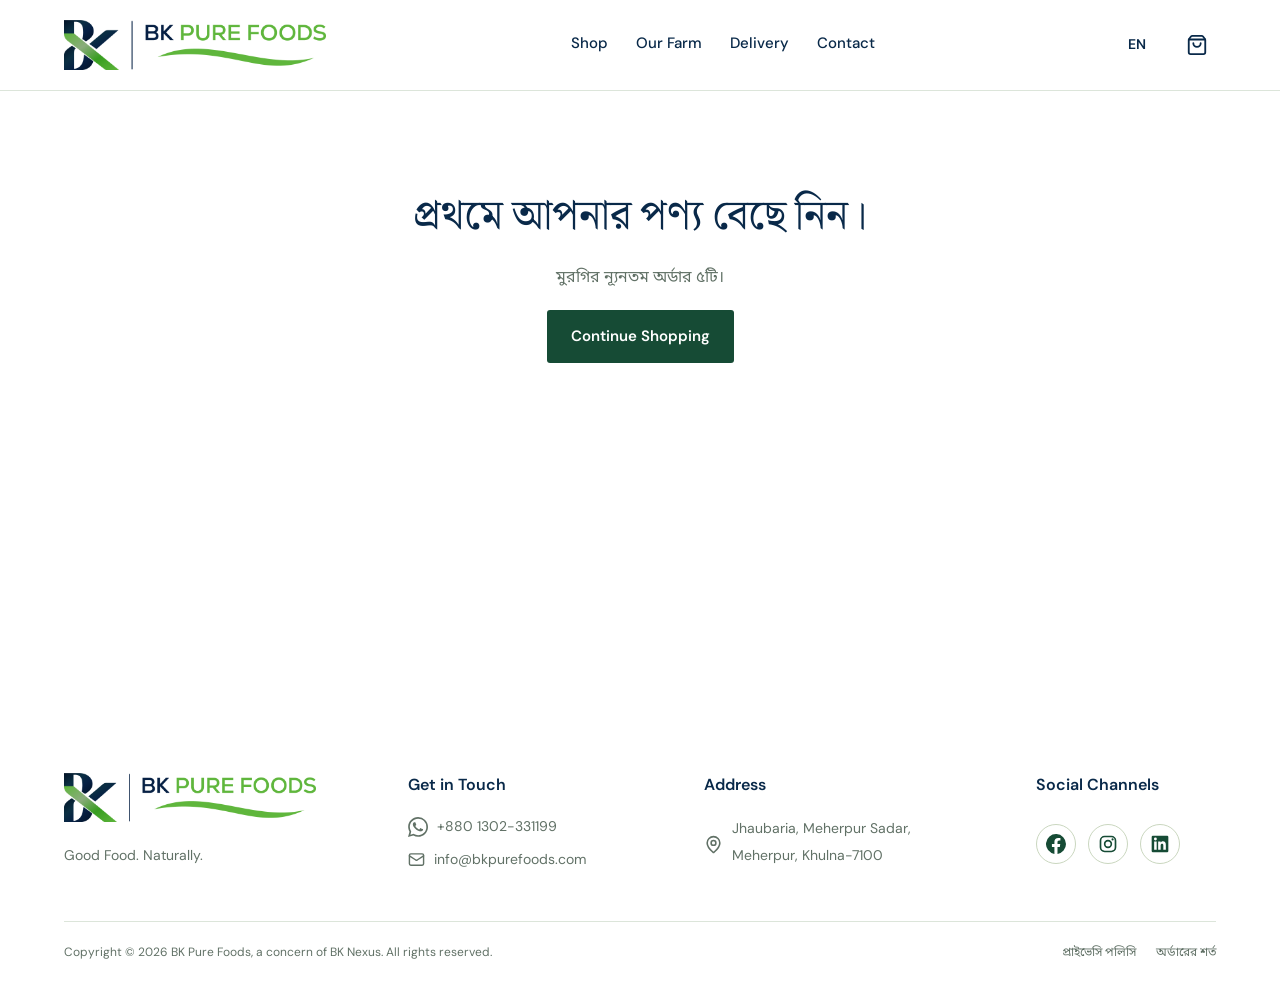
==== commit 1196e696: "Add files via upload" ====
--- a/checkout.html
+++ b/checkout.html
@@ -1,2 +1,2 @@
 <!doctype html>
-<html lang="bn"><head><meta charset="utf-8"><meta name="viewport" content="width=device-width, initial-scale=1"><title>BK Pure Foods | Checkout</title><meta name="description" content="Free-range দেশি মুরগি ও ডিম। প্রতি শনিবার, শুধু ঢাকা শহরে ডেলিভারি।"><link rel="icon" href="./favicon.png"><link rel="stylesheet" href="./assets/styles.css"><script defer src="./assets/app.js"></script></head><body data-page="checkout"><div id="root"><header class="header"><div class="header-inner"><a href="./index.html" aria-label="BK Pure Foods home" class="brand"><img src="./images/logo.png" alt="BK Pure Foods" width="1600" height="310"/></a><nav class="nav" aria-label="প্রধান মেনু"><a href="./index.html#shop">Shop</a><a href="./index.html#story">Our Farm</a><a href="./index.html#delivery">Delivery</a><a href="./index.html#contact">Contact</a></nav><div class="header-actions"><button class="language" aria-label="Switch language">EN</button><button class="icon-button cart-button" aria-label="কার্ট খুলুন"><svg xmlns="http://www.w3.org/2000/svg" width="22" height="22" viewBox="0 0 24 24" fill="none" stroke="currentColor" stroke-width="2" stroke-linecap="round" stroke-linejoin="round" class="lucide lucide-shopping-bag" aria-hidden="true"><path d="M16 10a4 4 0 0 1-8 0"></path><path d="M3.103 6.034h17.794"></path><path d="M3.4 5.467a2 2 0 0 0-.4 1.2V20a2 2 0 0 0 2 2h14a2 2 0 0 0 2-2V6.667a2 2 0 0 0-.4-1.2l-2-2.667A2 2 0 0 0 17 2H7a2 2 0 0 0-1.6.8z"></path></svg></button><button class="icon-button menu-button" aria-label="Toggle menu" aria-expanded="false"><svg xmlns="http://www.w3.org/2000/svg" width="24" height="24" viewBox="0 0 24 24" fill="none" stroke="currentColor" stroke-width="2" stroke-linecap="round" stroke-linejoin="round" class="lucide lucide-menu" aria-hidden="true"><path d="M4 5h16"></path><path d="M4 12h16"></path><path d="M4 19h16"></path></svg></button></div></div></header><main class="checkout-main"><section class="success-panel"><h1>প্রথমে আপনার পণ্য বেছে নিন।</h1><p>মুরগির ন্যূনতম অর্ডার ১০টি।</p><a class="button primary" href="./index.html#shop">Continue Shopping</a></section></main><footer id="contact"><div class="footer-top"><div class="footer-brand"><img src="./images/logo.png" alt="BK Pure Foods"/><p>Good Food. Naturally.</p></div><div><h3>Get in Touch</h3><a href="https://wa.me/8801302331199" target="_blank" rel="noopener noreferrer" aria-label="Chat on WhatsApp: +880 1302-331199"><svg viewBox="0 0 24 24" width="20" height="20" fill="currentColor" aria-hidden="true"><path d="M20.5 3.5A11.8 11.8 0 0 0 12.1 0C5.5 0 .2 5.3.2 11.8c0 2.1.6 4.2 1.6 6L0 24l6.4-1.7a11.8 11.8 0 0 0 5.7 1.5h.1c6.5 0 11.8-5.3 11.8-11.8 0-3.2-1.2-6.2-3.5-8.5ZM12.1 21.8c-1.8 0-3.5-.5-5-1.4l-.4-.2-3.8 1 1-3.7-.2-.4a9.8 9.8 0 0 1-1.5-5.3c0-5.4 4.4-9.8 9.9-9.8 2.6 0 5.1 1 7 2.9a9.8 9.8 0 0 1 2.9 7c0 5.5-4.4 9.9-9.9 9.9Zm5.4-7.4c-.3-.1-1.8-.9-2.1-1-.3-.1-.5-.1-.7.2-.2.3-.8 1-.9 1.2-.2.2-.3.2-.6.1-.3-.2-1.3-.5-2.5-1.6-.9-.8-1.6-1.8-1.8-2.1-.2-.3 0-.5.1-.6l.5-.6c.2-.2.2-.3.3-.5.1-.2.1-.4 0-.6l-.9-2.2c-.2-.6-.5-.5-.7-.5h-.6c-.2 0-.5.1-.8.4-.3.3-1 1-1 2.4s1 2.8 1.2 3c.1.2 2.1 3.2 5.1 4.5.7.3 1.3.5 1.7.6.7.2 1.4.2 1.9.1.6-.1 1.8-.7 2.1-1.4.3-.7.3-1.3.2-1.4-.1-.2-.3-.3-.6-.4Z"></path></svg>+880 1302-331199</a><a href="mailto:info@bkpurefoods.com"><svg xmlns="http://www.w3.org/2000/svg" width="17" height="17" viewBox="0 0 24 24" fill="none" stroke="currentColor" stroke-width="2" stroke-linecap="round" stroke-linejoin="round" class="lucide lucide-mail" aria-hidden="true"><path d="m22 7-8.991 5.727a2 2 0 0 1-2.009 0L2 7"></path><rect x="2" y="4" width="20" height="16" rx="2"></rect></svg>info@bkpurefoods.com</a></div><div><h3>Address</h3><a class="address" href="https://share.google/g9g9R55w9zO2mrFkF" target="_blank" rel="noopener noreferrer"><svg xmlns="http://www.w3.org/2000/svg" width="19" height="19" viewBox="0 0 24 24" fill="none" stroke="currentColor" stroke-width="2" stroke-linecap="round" stroke-linejoin="round" class="lucide lucide-map-pin" aria-hidden="true"><path d="M20 10c0 4.993-5.539 10.193-7.399 11.799a1 1 0 0 1-1.202 0C9.539 20.193 4 14.993 4 10a8 8 0 0 1 16 0"></path><circle cx="12" cy="10" r="3"></circle></svg><span>Jhaubaria, Meherpur Sadar,<br/>Meherpur, Khulna-7100</span></a></div><div><h3>Social Channels</h3><div class="social-links"><a href="https://web.facebook.com/BKPureFoods/" target="_blank" rel="noopener noreferrer" aria-label="Facebook"><svg viewBox="0 0 24 24" width="20" height="20" fill="currentColor" aria-hidden="true"><path d="M24 12a12 12 0 1 0-13.9 11.9v-8.4h-3V12h3V9.4c0-3 1.8-4.7 4.5-4.7 1.3 0 2.7.2 2.7.2v3h-1.5c-1.5 0-2 .9-2 1.9V12h3.3l-.5 3.5h-2.8v8.4A12 12 0 0 0 24 12Z"></path></svg></a><a href="https://www.instagram.com/bkpurefoods" target="_blank" rel="noopener noreferrer" aria-label="Instagram"><svg viewBox="0 0 24 24" width="20" height="20" fill="currentColor" aria-hidden="true"><rect x="3" y="3" width="18" height="18" rx="5" fill="none" stroke="currentColor" stroke-width="2"></rect><circle cx="12" cy="12" r="4" fill="none" stroke="currentColor" stroke-width="2"></circle><circle cx="17.5" cy="6.5" r="1.3"></circle></svg></a><a href="https://www.linkedin.com/company/bk-pure-foods" target="_blank" rel="noopener noreferrer" aria-label="LinkedIn"><svg viewBox="0 0 24 24" width="20" height="20" fill="currentColor" aria-hidden="true"><path d="M20.5 2h-17A1.5 1.5 0 0 0 2 3.5v17A1.5 1.5 0 0 0 3.5 22h17a1.5 1.5 0 0 0 1.5-1.5v-17A1.5 1.5 0 0 0 20.5 2ZM8 19H5V9h3ZM6.5 7.7a1.7 1.7 0 1 1 0-3.4 1.7 1.7 0 0 1 0 3.4ZM19 19h-3v-5.4c0-1.3-.5-2-1.5-2-1.1 0-1.7.8-1.7 2V19h-3V9h2.9v1.4c.5-1 1.5-1.7 2.9-1.7 2.3 0 3.4 1.5 3.4 4.4Z"></path></svg></a></div></div></div><div class="footer-bottom"><span>Copyright © 2026 BK Pure Foods, a concern of BK Nexus. All rights reserved.</span><div><a href="./privacy.html">প্রাইভেসি পলিসি</a><a href="./terms.html">অর্ডারের শর্ত</a></div></div></footer></div><noscript>Cart ও slider ব্যবহার করতে JavaScript চালু করুন। অর্ডারের জন্য WhatsApp: +880 1302-331199।</noscript></body></html>+<html lang="bn"><head><meta charset="utf-8"><meta name="viewport" content="width=device-width, initial-scale=1"><title>BK Pure Foods | Checkout</title><meta name="description" content="Free-range দেশি মুরগি ও ডিম। প্রতি শনিবার, শুধু ঢাকা শহরে ডেলিভারি।"><link rel="icon" href="./favicon.png"><link rel="stylesheet" href="./assets/styles.css"><script defer src="./assets/app.js"></script></head><body data-page="checkout"><div id="root"><header class="header"><div class="header-inner"><a href="./index.html" aria-label="BK Pure Foods home" class="brand"><img src="./images/logo.png" alt="BK Pure Foods" width="1600" height="310"/></a><nav class="nav" aria-label="প্রধান মেনু"><a href="./index.html#shop">Shop</a><a href="./index.html#story">Our Farm</a><a href="./index.html#delivery">Delivery</a><a href="./index.html#contact">Contact</a></nav><div class="header-actions"><button class="language" aria-label="Switch language">EN</button><button class="icon-button cart-button" aria-label="কার্ট খুলুন"><svg xmlns="http://www.w3.org/2000/svg" width="22" height="22" viewBox="0 0 24 24" fill="none" stroke="currentColor" stroke-width="2" stroke-linecap="round" stroke-linejoin="round" class="lucide lucide-shopping-bag" aria-hidden="true"><path d="M16 10a4 4 0 0 1-8 0"></path><path d="M3.103 6.034h17.794"></path><path d="M3.4 5.467a2 2 0 0 0-.4 1.2V20a2 2 0 0 0 2 2h14a2 2 0 0 0 2-2V6.667a2 2 0 0 0-.4-1.2l-2-2.667A2 2 0 0 0 17 2H7a2 2 0 0 0-1.6.8z"></path></svg></button><button class="icon-button menu-button" aria-label="Toggle menu" aria-expanded="false"><svg xmlns="http://www.w3.org/2000/svg" width="24" height="24" viewBox="0 0 24 24" fill="none" stroke="currentColor" stroke-width="2" stroke-linecap="round" stroke-linejoin="round" class="lucide lucide-menu" aria-hidden="true"><path d="M4 5h16"></path><path d="M4 12h16"></path><path d="M4 19h16"></path></svg></button></div></div></header><main class="checkout-main"><section class="success-panel"><h1>প্রথমে আপনার পণ্য বেছে নিন।</h1><p>মুরগির ন্যূনতম অর্ডার ৫টি।</p><a class="button primary" href="./index.html#shop">Continue Shopping</a></section></main><footer id="contact"><div class="footer-top"><div class="footer-brand"><img src="./images/logo.png" alt="BK Pure Foods"/><p>Good Food. Naturally.</p></div><div><h3>Get in Touch</h3><a href="https://wa.me/8801302331199" target="_blank" rel="noopener noreferrer" aria-label="Chat on WhatsApp: +880 1302-331199"><svg viewBox="0 0 24 24" width="20" height="20" fill="currentColor" aria-hidden="true"><path d="M20.5 3.5A11.8 11.8 0 0 0 12.1 0C5.5 0 .2 5.3.2 11.8c0 2.1.6 4.2 1.6 6L0 24l6.4-1.7a11.8 11.8 0 0 0 5.7 1.5h.1c6.5 0 11.8-5.3 11.8-11.8 0-3.2-1.2-6.2-3.5-8.5ZM12.1 21.8c-1.8 0-3.5-.5-5-1.4l-.4-.2-3.8 1 1-3.7-.2-.4a9.8 9.8 0 0 1-1.5-5.3c0-5.4 4.4-9.8 9.9-9.8 2.6 0 5.1 1 7 2.9a9.8 9.8 0 0 1 2.9 7c0 5.5-4.4 9.9-9.9 9.9Zm5.4-7.4c-.3-.1-1.8-.9-2.1-1-.3-.1-.5-.1-.7.2-.2.3-.8 1-.9 1.2-.2.2-.3.2-.6.1-.3-.2-1.3-.5-2.5-1.6-.9-.8-1.6-1.8-1.8-2.1-.2-.3 0-.5.1-.6l.5-.6c.2-.2.2-.3.3-.5.1-.2.1-.4 0-.6l-.9-2.2c-.2-.6-.5-.5-.7-.5h-.6c-.2 0-.5.1-.8.4-.3.3-1 1-1 2.4s1 2.8 1.2 3c.1.2 2.1 3.2 5.1 4.5.7.3 1.3.5 1.7.6.7.2 1.4.2 1.9.1.6-.1 1.8-.7 2.1-1.4.3-.7.3-1.3.2-1.4-.1-.2-.3-.3-.6-.4Z"></path></svg>+880 1302-331199</a><a href="mailto:info@bkpurefoods.com"><svg xmlns="http://www.w3.org/2000/svg" width="17" height="17" viewBox="0 0 24 24" fill="none" stroke="currentColor" stroke-width="2" stroke-linecap="round" stroke-linejoin="round" class="lucide lucide-mail" aria-hidden="true"><path d="m22 7-8.991 5.727a2 2 0 0 1-2.009 0L2 7"></path><rect x="2" y="4" width="20" height="16" rx="2"></rect></svg>info@bkpurefoods.com</a></div><div><h3>Address</h3><a class="address" href="https://share.google/g9g9R55w9zO2mrFkF" target="_blank" rel="noopener noreferrer"><svg xmlns="http://www.w3.org/2000/svg" width="19" height="19" viewBox="0 0 24 24" fill="none" stroke="currentColor" stroke-width="2" stroke-linecap="round" stroke-linejoin="round" class="lucide lucide-map-pin" aria-hidden="true"><path d="M20 10c0 4.993-5.539 10.193-7.399 11.799a1 1 0 0 1-1.202 0C9.539 20.193 4 14.993 4 10a8 8 0 0 1 16 0"></path><circle cx="12" cy="10" r="3"></circle></svg><span>Jhaubaria, Meherpur Sadar,<br/>Meherpur, Khulna-7100</span></a></div><div><h3>Social Channels</h3><div class="social-links"><a href="https://web.facebook.com/BKPureFoods/" target="_blank" rel="noopener noreferrer" aria-label="Facebook"><svg viewBox="0 0 24 24" width="20" height="20" fill="currentColor" aria-hidden="true"><path d="M24 12a12 12 0 1 0-13.9 11.9v-8.4h-3V12h3V9.4c0-3 1.8-4.7 4.5-4.7 1.3 0 2.7.2 2.7.2v3h-1.5c-1.5 0-2 .9-2 1.9V12h3.3l-.5 3.5h-2.8v8.4A12 12 0 0 0 24 12Z"></path></svg></a><a href="https://www.instagram.com/bkpurefoods" target="_blank" rel="noopener noreferrer" aria-label="Instagram"><svg viewBox="0 0 24 24" width="20" height="20" fill="currentColor" aria-hidden="true"><rect x="3" y="3" width="18" height="18" rx="5" fill="none" stroke="currentColor" stroke-width="2"></rect><circle cx="12" cy="12" r="4" fill="none" stroke="currentColor" stroke-width="2"></circle><circle cx="17.5" cy="6.5" r="1.3"></circle></svg></a><a href="https://www.linkedin.com/company/bk-pure-foods" target="_blank" rel="noopener noreferrer" aria-label="LinkedIn"><svg viewBox="0 0 24 24" width="20" height="20" fill="currentColor" aria-hidden="true"><path d="M20.5 2h-17A1.5 1.5 0 0 0 2 3.5v17A1.5 1.5 0 0 0 3.5 22h17a1.5 1.5 0 0 0 1.5-1.5v-17A1.5 1.5 0 0 0 20.5 2ZM8 19H5V9h3ZM6.5 7.7a1.7 1.7 0 1 1 0-3.4 1.7 1.7 0 0 1 0 3.4ZM19 19h-3v-5.4c0-1.3-.5-2-1.5-2-1.1 0-1.7.8-1.7 2V19h-3V9h2.9v1.4c.5-1 1.5-1.7 2.9-1.7 2.3 0 3.4 1.5 3.4 4.4Z"></path></svg></a></div></div></div><div class="footer-bottom"><span>Copyright © 2026 BK Pure Foods, a concern of BK Nexus. All rights reserved.</span><div><a href="./privacy.html">প্রাইভেসি পলিসি</a><a href="./terms.html">অর্ডারের শর্ত</a></div></div></footer></div><noscript>Cart ও slider ব্যবহার করতে JavaScript চালু করুন। অর্ডারের জন্য WhatsApp: +880 1302-331199।</noscript></body></html>
--- a/assets/styles.css
+++ b/assets/styles.css
@@ -1,2 +1,2 @@
-@import "https://fonts.googleapis.com/css2?family=DM+Sans:wght@400;500;600;700&family=DM+Serif+Display:ital@0;1&family=Noto+Sans+Bengali:wght@400;500;600;700&family=Noto+Serif+Bengali:wght@400;500;600&display=swap";@layer properties{@supports (((-webkit-hyphens:none)) and (not (margin-trim:inline))) or ((-moz-orient:inline) and (not (color:rgb(from red r g b)))){*,:before,:after,::backdrop{--tw-translate-x:0;--tw-translate-y:0;--tw-translate-z:0;--tw-rotate-x:initial;--tw-rotate-y:initial;--tw-rotate-z:initial;--tw-skew-x:initial;--tw-skew-y:initial;--tw-scroll-snap-strictness:proximity;--tw-space-x-reverse:0;--tw-border-style:solid;--tw-leading:initial;--tw-font-weight:initial;--tw-tracking:initial;--tw-ordinal:initial;--tw-slashed-zero:initial;--tw-numeric-figure:initial;--tw-numeric-spacing:initial;--tw-numeric-fraction:initial;--tw-shadow:0 0 #0000;--tw-shadow-color:initial;--tw-shadow-alpha:100%;--tw-inset-shadow:0 0 #0000;--tw-inset-shadow-color:initial;--tw-inset-shadow-alpha:100%;--tw-ring-color:initial;--tw-ring-shadow:0 0 #0000;--tw-inset-ring-color:initial;--tw-inset-ring-shadow:0 0 #0000;--tw-ring-inset:initial;--tw-ring-offset-width:0px;--tw-ring-offset-color:#fff;--tw-ring-offset-shadow:0 0 #0000;--tw-outline-style:solid;--tw-duration:initial;--tw-ease:initial;--tw-content:"";--tw-scale-x:1;--tw-scale-y:1;--tw-scale-z:1;--tw-animation-delay:0s;--tw-animation-direction:normal;--tw-animation-duration:initial;--tw-animation-fill-mode:none;--tw-animation-iteration-count:1;--tw-enter-blur:0;--tw-enter-opacity:1;--tw-enter-rotate:0;--tw-enter-scale:1;--tw-enter-translate-x:0;--tw-enter-translate-y:0;--tw-exit-blur:0;--tw-exit-opacity:1;--tw-exit-rotate:0;--tw-exit-scale:1;--tw-exit-translate-x:0;--tw-exit-translate-y:0}}}@layer theme{:root,:host{--font-sans:ui-sans-serif, system-ui, sans-serif, "Apple Color Emoji", "Segoe UI Emoji", "Segoe UI Symbol", "Noto Color Emoji";--font-mono:ui-monospace, SFMono-Regular, Menlo, Monaco, Consolas, "Liberation Mono", "Courier New", monospace;--color-black:#000;--color-white:#fff;--spacing:.25rem;--container-xs:20rem;--container-sm:24rem;--container-lg:32rem;--text-xs:.75rem;--text-xs--line-height:calc(1 / .75);--text-sm:.875rem;--text-sm--line-height:calc(1.25 / .875);--text-base:1rem;--text-base--line-height:calc(1.5 / 1);--text-lg:1.125rem;--text-lg--line-height:calc(1.75 / 1.125);--font-weight-normal:400;--font-weight-medium:500;--font-weight-semibold:600;--tracking-tight:-.025em;--tracking-widest:.1em;--leading-tight:1.25;--leading-snug:1.375;--leading-normal:1.5;--leading-relaxed:1.625;--radius-xs:.125rem;--radius-sm:.25rem;--radius-md:.375rem;--radius-lg:.5rem;--radius-xl:.75rem;--ease-in-out:cubic-bezier(.4, 0, .2, 1);--animate-spin:spin 1s linear infinite;--animate-pulse:pulse 2s cubic-bezier(.4, 0, .6, 1) infinite;--aspect-video:16 / 9;--default-transition-duration:.15s;--default-transition-timing-function:cubic-bezier(.4, 0, .2, 1);--default-font-family:var(--font-sans);--default-mono-font-family:var(--font-mono)}}@layer base{*,:after,:before,::backdrop{box-sizing:border-box;border:0 solid;margin:0;padding:0}::file-selector-button{box-sizing:border-box;border:0 solid;margin:0;padding:0}html,:host{-webkit-text-size-adjust:100%;tab-size:4;line-height:1.5;font-family:var(--default-font-family,ui-sans-serif, system-ui, sans-serif, "Apple Color Emoji", "Segoe UI Emoji", "Segoe UI Symbol", "Noto Color Emoji");font-feature-settings:var(--default-font-feature-settings,normal);font-variation-settings:var(--default-font-variation-settings,normal);-webkit-tap-highlight-color:transparent}hr{height:0;color:inherit;border-top-width:1px}abbr:where([title]){-webkit-text-decoration:underline dotted;text-decoration:underline dotted}h1,h2,h3,h4,h5,h6{font-size:inherit;font-weight:inherit}a{color:inherit;-webkit-text-decoration:inherit;-webkit-text-decoration:inherit;-webkit-text-decoration:inherit;-webkit-text-decoration:inherit;text-decoration:inherit}b,strong{font-weight:bolder}code,kbd,samp,pre{font-family:var(--default-mono-font-family,ui-monospace, SFMono-Regular, Menlo, Monaco, Consolas, "Liberation Mono", "Courier New", monospace);font-feature-settings:var(--default-mono-font-feature-settings,normal);font-variation-settings:var(--default-mono-font-variation-settings,normal);font-size:1em}small{font-size:80%}sub,sup{vertical-align:baseline;font-size:75%;line-height:0;position:relative}sub{bottom:-.25em}sup{top:-.5em}table{text-indent:0;border-color:inherit;border-collapse:collapse}:-moz-focusring{outline:auto}progress{vertical-align:baseline}summary{display:list-item}ol,ul,menu{list-style:none}img,svg,video,canvas,audio,iframe,embed,object{vertical-align:middle;display:block}img,video{max-width:100%;height:auto}button,input,select,optgroup,textarea{font:inherit;font-feature-settings:inherit;font-variation-settings:inherit;letter-spacing:inherit;color:inherit;opacity:1;background-color:#0000;border-radius:0}::file-selector-button{font:inherit;font-feature-settings:inherit;font-variation-settings:inherit;letter-spacing:inherit;color:inherit;opacity:1;background-color:#0000;border-radius:0}:where(select:is([multiple],[size])) optgroup{font-weight:bolder}:where(select:is([multiple],[size])) optgroup option{padding-inline-start:20px}::file-selector-button{margin-inline-end:4px}::placeholder{opacity:1}@supports (not ((-webkit-appearance:-apple-pay-button))) or (contain-intrinsic-size:1px){::placeholder{color:currentColor}@supports (color:color-mix(in lab, red, red)){::placeholder{color:color-mix(in oklab, currentcolor 50%, transparent)}}}textarea{resize:vertical}::-webkit-search-decoration{-webkit-appearance:none}::-webkit-date-and-time-value{min-height:1lh;text-align:inherit}::-webkit-datetime-edit{display:inline-flex}::-webkit-datetime-edit-fields-wrapper{padding:0}::-webkit-datetime-edit{padding-block:0}::-webkit-datetime-edit-year-field{padding-block:0}::-webkit-datetime-edit-month-field{padding-block:0}::-webkit-datetime-edit-day-field{padding-block:0}::-webkit-datetime-edit-hour-field{padding-block:0}::-webkit-datetime-edit-minute-field{padding-block:0}::-webkit-datetime-edit-second-field{padding-block:0}::-webkit-datetime-edit-millisecond-field{padding-block:0}::-webkit-datetime-edit-meridiem-field{padding-block:0}::-webkit-calendar-picker-indicator{line-height:1}:-moz-ui-invalid{box-shadow:none}button,input:where([type=button],[type=reset],[type=submit]){appearance:button}::file-selector-button{appearance:button}::-webkit-inner-spin-button{height:auto}::-webkit-outer-spin-button{height:auto}[hidden]:where(:not([hidden=until-found])){display:none!important}}@layer components;@layer utilities{.\@container\/card-header{container:card-header/inline-size}.\@container\/field-group{container:field-group/inline-size}.pointer-events-none{pointer-events:none}.invisible{visibility:hidden}.visible{visibility:visible}.sr-only{clip-path:inset(50%);white-space:nowrap;border-width:0;width:1px;height:1px;margin:-1px;padding:0;position:absolute;overflow:hidden}.absolute{position:absolute}.fixed{position:fixed}.relative{position:relative}.static{position:static}.inset-0{inset:calc(var(--spacing) * 0)}.inset-x-0{inset-inline:calc(var(--spacing) * 0)}.inset-y-0{inset-block:calc(var(--spacing) * 0)}.inset-s-1\/2{inset-inline-start:50%}.start{inset-inline-start:var(--spacing)}.end{inset-inline-end:var(--spacing)}.-top-12{top:calc(var(--spacing) * -12)}.top-0{top:calc(var(--spacing) * 0)}.top-1\.5{top:calc(var(--spacing) * 1.5)}.top-1\/2{top:50%}.top-3\.5{top:calc(var(--spacing) * 3.5)}.top-4{top:calc(var(--spacing) * 4)}.top-\[1px\]{top:1px}.top-\[50\%\]{top:50%}.top-\[60\%\]{top:60%}.top-full{top:100%}.-right-12{right:calc(var(--spacing) * -12)}.right-0{right:calc(var(--spacing) * 0)}.right-1{right:calc(var(--spacing) * 1)}.right-2{right:calc(var(--spacing) * 2)}.right-3{right:calc(var(--spacing) * 3)}.right-3\.5{right:calc(var(--spacing) * 3.5)}.right-4{right:calc(var(--spacing) * 4)}.-bottom-12{bottom:calc(var(--spacing) * -12)}.bottom-0{bottom:calc(var(--spacing) * 0)}.-left-12{left:calc(var(--spacing) * -12)}.left-0{left:calc(var(--spacing) * 0)}.left-1\/2{left:50%}.left-2{left:calc(var(--spacing) * 2)}.left-3{left:calc(var(--spacing) * 3)}.left-\[50\%\]{left:50%}.isolate{isolation:isolate}.z-10{z-index:10}.z-20{z-index:20}.z-50{z-index:50}.z-\[1\]{z-index:1}.order-first{order:-9999}.order-last{order:9999}.col-start-2{grid-column-start:2}.row-span-2{grid-row:span 2/span 2}.row-start-1{grid-row-start:1}.m-0\!{margin:calc(var(--spacing) * 0)!important}.-mx-1{margin-inline:calc(var(--spacing) * -1)}.mx-2{margin-inline:calc(var(--spacing) * 2)}.mx-3\.5{margin-inline:calc(var(--spacing) * 3.5)}.mx-auto{margin-inline:auto}.-my-2{margin-block:calc(var(--spacing) * -2)}.my-0{margin-block:calc(var(--spacing) * 0)}.my-0\.5{margin-block:calc(var(--spacing) * .5)}.my-1{margin-block:calc(var(--spacing) * 1)}.-mt-4{margin-top:calc(var(--spacing) * -4)}.mt-0\.5{margin-top:calc(var(--spacing) * .5)}.mt-1\.5{margin-top:calc(var(--spacing) * 1.5)}.mt-2{margin-top:calc(var(--spacing) * 2)}.mt-4{margin-top:calc(var(--spacing) * 4)}.mt-auto{margin-top:auto}.mb-2{margin-bottom:calc(var(--spacing) * 2)}.mb-3{margin-bottom:calc(var(--spacing) * 3)}.-ml-1{margin-left:calc(var(--spacing) * -1)}.-ml-4{margin-left:calc(var(--spacing) * -4)}.ml-1{margin-left:calc(var(--spacing) * 1)}.ml-4{margin-left:calc(var(--spacing) * 4)}.ml-auto{margin-left:auto}.line-clamp-1{-webkit-line-clamp:1;-webkit-box-orient:vertical;display:-webkit-box;overflow:hidden}.line-clamp-2{-webkit-line-clamp:2;-webkit-box-orient:vertical;display:-webkit-box;overflow:hidden}.block{display:block}.contents{display:contents}.flex{display:flex}.grid{display:grid}.hidden{display:none}.inline-flex{display:inline-flex}.table{display:table}.table-caption{display:table-caption}.table-cell{display:table-cell}.table-row{display:table-row}.field-sizing-content{field-sizing:content}.aspect-square{aspect-ratio:1}.aspect-video{aspect-ratio:var(--aspect-video)}.size-\(--cell-size\){width:var(--cell-size);height:var(--cell-size)}.size-2{width:calc(var(--spacing) * 2);height:calc(var(--spacing) * 2)}.size-2\.5{width:calc(var(--spacing) * 2.5);height:calc(var(--spacing) * 2.5)}.size-3{width:calc(var(--spacing) * 3);height:calc(var(--spacing) * 3)}.size-3\.5{width:calc(var(--spacing) * 3.5);height:calc(var(--spacing) * 3.5)}.size-4{width:calc(var(--spacing) * 4);height:calc(var(--spacing) * 4)}.size-6{width:calc(var(--spacing) * 6);height:calc(var(--spacing) * 6)}.size-7{width:calc(var(--spacing) * 7);height:calc(var(--spacing) * 7)}.size-8{width:calc(var(--spacing) * 8);height:calc(var(--spacing) * 8)}.size-9{width:calc(var(--spacing) * 9);height:calc(var(--spacing) * 9)}.size-10{width:calc(var(--spacing) * 10);height:calc(var(--spacing) * 10)}.size-16{width:calc(var(--spacing) * 16);height:calc(var(--spacing) * 16)}.size-auto{width:auto;height:auto}.size-full{width:100%;height:100%}.h-\(--cell-size\){height:var(--cell-size)}.h-1\.5{height:calc(var(--spacing) * 1.5)}.h-2{height:calc(var(--spacing) * 2)}.h-2\.5{height:calc(var(--spacing) * 2.5)}.h-4{height:calc(var(--spacing) * 4)}.h-5{height:calc(var(--spacing) * 5)}.h-6{height:calc(var(--spacing) * 6)}.h-7{height:calc(var(--spacing) * 7)}.h-8{height:calc(var(--spacing) * 8)}.h-9{height:calc(var(--spacing) * 9)}.h-10{height:calc(var(--spacing) * 10)}.h-12{height:calc(var(--spacing) * 12)}.h-\[calc\(--spacing\(5\.5\)\)\]{height:calc(calc(var(--spacing) * 5.5))}.h-\[calc\(100\%-1px\)\]{height:calc(100% - 1px)}.h-\[var\(--radix-navigation-menu-viewport-height\)\]{height:var(--radix-navigation-menu-viewport-height)}.h-\[var\(--radix-select-trigger-height\)\]{height:var(--radix-select-trigger-height)}.h-auto{height:auto}.h-full{height:100%}.h-max{height:max-content}.h-px{height:1px}.h-svh{height:100svh}.max-h-\(--radix-context-menu-content-available-height\){max-height:var(--radix-context-menu-content-available-height)}.max-h-\(--radix-dropdown-menu-content-available-height\){max-height:var(--radix-dropdown-menu-content-available-height)}.max-h-\(--radix-select-content-available-height\){max-height:var(--radix-select-content-available-height)}.max-h-96{max-height:calc(var(--spacing) * 96)}.max-h-\[300px\]{max-height:300px}.max-h-\[min\(calc\(--spacing\(96\)---spacing\(9\)\)\,calc\(var\(--available-height\)---spacing\(9\)\)\)\]{max-height:min(calc(calc(var(--spacing) * 96) - calc(var(--spacing) * 9)), calc(var(--available-height) - calc(var(--spacing) * 9)))}.min-h-0{min-height:calc(var(--spacing) * 0)}.min-h-4{min-height:calc(var(--spacing) * 4)}.min-h-9{min-height:calc(var(--spacing) * 9)}.min-h-16{min-height:calc(var(--spacing) * 16)}.min-h-full{min-height:100%}.min-h-svh{min-height:100svh}.w-\(--anchor-width\){width:var(--anchor-width)}.w-\(--cell-size\){width:var(--cell-size)}.w-\(--sidebar-width\){width:var(--sidebar-width)}.w-0{width:calc(var(--spacing) * 0)}.w-1{width:calc(var(--spacing) * 1)}.w-2{width:calc(var(--spacing) * 2)}.w-2\.5{width:calc(var(--spacing) * 2.5)}.w-3{width:calc(var(--spacing) * 3)}.w-3\/4{width:75%}.w-4{width:calc(var(--spacing) * 4)}.w-5{width:calc(var(--spacing) * 5)}.w-9{width:calc(var(--spacing) * 9)}.w-10{width:calc(var(--spacing) * 10)}.w-24{width:calc(var(--spacing) * 24)}.w-64{width:calc(var(--spacing) * 64)}.w-72{width:calc(var(--spacing) * 72)}.w-\[100px\]{width:100px}.w-auto{width:auto}.w-fit{width:fit-content}.w-full{width:100%}.w-max{width:max-content}.w-px{width:1px}.max-w-\(--available-width\){max-width:var(--available-width)}.max-w-\(--skeleton-width\){max-width:var(--skeleton-width)}.max-w-\[80\%\]{max-width:80%}.max-w-\[calc\(100\%-2rem\)\]{max-width:calc(100% - 2rem)}.max-w-full{max-width:100%}.max-w-max{max-width:max-content}.max-w-sm{max-width:var(--container-sm)}.min-w-\(--cell-size\){min-width:var(--cell-size)}.min-w-0{min-width:calc(var(--spacing) * 0)}.min-w-5{min-width:calc(var(--spacing) * 5)}.min-w-8{min-width:calc(var(--spacing) * 8)}.min-w-9{min-width:calc(var(--spacing) * 9)}.min-w-10{min-width:calc(var(--spacing) * 10)}.min-w-16{min-width:calc(var(--spacing) * 16)}.min-w-40{min-width:calc(var(--spacing) * 40)}.min-w-\[8rem\]{min-width:8rem}.min-w-\[12rem\]{min-width:12rem}.min-w-\[calc\(var\(--anchor-width\)\+--spacing\(7\)\)\]{min-width:calc(var(--anchor-width) + calc(var(--spacing) * 7))}.min-w-\[var\(--radix-select-trigger-width\)\]{min-width:var(--radix-select-trigger-width)}.flex-1{flex:1}.shrink-0{flex-shrink:0}.grow{flex-grow:1}.grow-0{flex-grow:0}.basis-full{flex-basis:100%}.caption-bottom{caption-side:bottom}.border-collapse{border-collapse:collapse}.origin-\(--radix-context-menu-content-transform-origin\){transform-origin:var(--radix-context-menu-content-transform-origin)}.origin-\(--radix-dropdown-menu-content-transform-origin\){transform-origin:var(--radix-dropdown-menu-content-transform-origin)}.origin-\(--radix-hover-card-content-transform-origin\){transform-origin:var(--radix-hover-card-content-transform-origin)}.origin-\(--radix-menubar-content-transform-origin\){transform-origin:var(--radix-menubar-content-transform-origin)}.origin-\(--radix-popover-content-transform-origin\){transform-origin:var(--radix-popover-content-transform-origin)}.origin-\(--radix-select-content-transform-origin\){transform-origin:var(--radix-select-content-transform-origin)}.origin-\(--radix-tooltip-content-transform-origin\){transform-origin:var(--radix-tooltip-content-transform-origin)}.origin-\(--transform-origin\){transform-origin:var(--transform-origin)}.-translate-x-1\/2{--tw-translate-x:calc(calc(1 / 2 * 100%) * -1);translate:var(--tw-translate-x) var(--tw-translate-y)}.-translate-x-px{--tw-translate-x:-1px;translate:var(--tw-translate-x) var(--tw-translate-y)}.translate-x-\[-50\%\]{--tw-translate-x:-50%;translate:var(--tw-translate-x) var(--tw-translate-y)}.translate-x-px{--tw-translate-x:1px;translate:var(--tw-translate-x) var(--tw-translate-y)}.-translate-y-1\/2{--tw-translate-y:calc(calc(1 / 2 * 100%) * -1);translate:var(--tw-translate-x) var(--tw-translate-y)}.-translate-y-3\/4{--tw-translate-y:calc(calc(3 / 4 * 100%) * -1);translate:var(--tw-translate-x) var(--tw-translate-y)}.translate-y-0\.5{--tw-translate-y:calc(var(--spacing) * .5);translate:var(--tw-translate-x) var(--tw-translate-y)}.translate-y-3\/4{--tw-translate-y:calc(3 / 4 * 100%);translate:var(--tw-translate-x) var(--tw-translate-y)}.translate-y-\[-50\%\]{--tw-translate-y:-50%;translate:var(--tw-translate-x) var(--tw-translate-y)}.translate-y-\[calc\(-50\%_-_2px\)\]{--tw-translate-y:calc(-50% - 2px);translate:var(--tw-translate-x) var(--tw-translate-y)}.rotate-45{rotate:45deg}.rotate-90{rotate:90deg}.transform{transform:var(--tw-rotate-x,) var(--tw-rotate-y,) var(--tw-rotate-z,) var(--tw-skew-x,) var(--tw-skew-y,)}.animate-caret-blink{animation:1.25s ease-out infinite caret-blink}.animate-in{animation:enter var(--tw-animation-duration,var(--tw-duration,.15s))var(--tw-ease,ease)var(--tw-animation-delay,0s)var(--tw-animation-iteration-count,1)var(--tw-animation-direction,normal)var(--tw-animation-fill-mode,none)}.animate-pulse{animation:var(--animate-pulse)}.animate-spin{animation:var(--animate-spin)}.cursor-default{cursor:default}.cursor-text{cursor:text}.touch-none{touch-action:none}.resize-none{resize:none}.snap-x{scroll-snap-type:x var(--tw-scroll-snap-strictness)}.snap-mandatory{--tw-scroll-snap-strictness:mandatory}.scroll-my-1{scroll-margin-block:calc(var(--spacing) * 1)}.scroll-px-1{scroll-padding-inline:calc(var(--spacing) * 1)}.scroll-py-1{scroll-padding-block:calc(var(--spacing) * 1)}.list-disc{list-style-type:disc}.list-none{list-style-type:none}.appearance-none{appearance:none}.auto-rows-min{grid-auto-rows:min-content}.grid-cols-\[0_1fr\]{grid-template-columns:0 1fr}.grid-rows-\[auto_1fr\]{grid-template-rows:auto 1fr}.grid-rows-\[auto_auto\]{grid-template-rows:auto auto}.flex-col{flex-direction:column}.flex-col-reverse{flex-direction:column-reverse}.flex-row{flex-direction:row}.flex-wrap{flex-wrap:wrap}.place-content-center{place-content:center}.place-items-center{place-items:center}.items-center{align-items:center}.items-end{align-items:flex-end}.items-start{align-items:flex-start}.items-stretch{align-items:stretch}.justify-between{justify-content:space-between}.justify-center{justify-content:center}.justify-start{justify-content:flex-start}.justify-items-start{justify-items:start}.gap-0\.5{gap:calc(var(--spacing) * .5)}.gap-1{gap:calc(var(--spacing) * 1)}.gap-1\.5{gap:calc(var(--spacing) * 1.5)}.gap-2{gap:calc(var(--spacing) * 2)}.gap-2\.5{gap:calc(var(--spacing) * 2.5)}.gap-3{gap:calc(var(--spacing) * 3)}.gap-4{gap:calc(var(--spacing) * 4)}.gap-6{gap:calc(var(--spacing) * 6)}.gap-7{gap:calc(var(--spacing) * 7)}.gap-8{gap:calc(var(--spacing) * 8)}.gap-\[--spacing\(var\(--gap\)\)\]{gap:calc(var(--spacing) * var(--gap))}:where(.-space-x-2>:not(:last-child)){--tw-space-x-reverse:0;margin-inline-start:calc(calc(var(--spacing) * -2) * var(--tw-space-x-reverse));margin-inline-end:calc(calc(var(--spacing) * -2) * calc(1 - var(--tw-space-x-reverse)))}.gap-y-0\.5{row-gap:calc(var(--spacing) * .5)}.self-end{align-self:flex-end}.self-start{align-self:flex-start}.self-stretch{align-self:stretch}.justify-self-end{justify-self:flex-end}.truncate{text-overflow:ellipsis;white-space:nowrap;overflow:hidden}.overflow-auto{overflow:auto}.overflow-hidden{overflow:hidden}.overflow-x-auto{overflow-x:auto}.overflow-x-hidden{overflow-x:hidden}.overflow-y-auto{overflow-y:auto}.overscroll-contain{overscroll-behavior:contain}.overscroll-x-contain{overscroll-behavior-x:contain}.rounded-\[2px\]{border-radius:2px}.rounded-\[4px\]{border-radius:4px}.rounded-\[calc\(var\(--radius\)-5px\)\]{border-radius:calc(var(--radius) - 5px)}.rounded-\[inherit\]{border-radius:inherit}.rounded-full{border-radius:3.40282e38px}.rounded-lg{border-radius:var(--radius-lg)}.rounded-md{border-radius:var(--radius-md)}.rounded-none{border-radius:0}.rounded-sm{border-radius:var(--radius-sm)}.rounded-xl{border-radius:var(--radius-xl)}.rounded-xs{border-radius:var(--radius-xs)}.rounded-l-md{border-top-left-radius:var(--radius-md);border-bottom-left-radius:var(--radius-md)}.rounded-tl-sm{border-top-left-radius:var(--radius-sm)}.rounded-r-md{border-top-right-radius:var(--radius-md);border-bottom-right-radius:var(--radius-md)}.border{border-style:var(--tw-border-style);border-width:1px}.border-0{border-style:var(--tw-border-style);border-width:0}.border-\[1\.5px\]{border-style:var(--tw-border-style);border-width:1.5px}.border-y{border-block-style:var(--tw-border-style);border-block-width:1px}.border-t{border-top-style:var(--tw-border-style);border-top-width:1px}.border-r{border-right-style:var(--tw-border-style);border-right-width:1px}.border-b{border-bottom-style:var(--tw-border-style);border-bottom-width:1px}.border-l{border-left-style:var(--tw-border-style);border-left-width:1px}.border-dashed{--tw-border-style:dashed;border-style:dashed}.border-none{--tw-border-style:none;border-style:none}.border-\(--color-border\){border-color:var(--color-border)}.border-transparent{border-color:#0000}.border-t-transparent{border-top-color:#0000}.border-l-transparent{border-left-color:#0000}.bg-\(--color-bg\){background-color:var(--color-bg)}.bg-\[Canvas\]{background-color:canvas}.bg-black\/50{background-color:#00000080}@supports (color:color-mix(in lab, red, red)){.bg-black\/50{background-color:color-mix(in oklab, var(--color-black) 50%, transparent)}}.bg-transparent{background-color:#0000}.bg-white{background-color:var(--color-white)}.bg-clip-padding{background-clip:padding-box}.fill-current{fill:currentColor}.p-0{padding:calc(var(--spacing) * 0)}.p-1{padding:calc(var(--spacing) * 1)}.p-2{padding:calc(var(--spacing) * 2)}.p-3{padding:calc(var(--spacing) * 3)}.p-4{padding:calc(var(--spacing) * 4)}.p-6{padding:calc(var(--spacing) * 6)}.p-\[3px\]{padding:3px}.p-px{padding:1px}.px-\(--cell-size\){padding-inline:var(--cell-size)}.px-1{padding-inline:calc(var(--spacing) * 1)}.px-1\.5{padding-inline:calc(var(--spacing) * 1.5)}.px-2{padding-inline:calc(var(--spacing) * 2)}.px-2\.5{padding-inline:calc(var(--spacing) * 2.5)}.px-3{padding-inline:calc(var(--spacing) * 3)}.px-4{padding-inline:calc(var(--spacing) * 4)}.px-6{padding-inline:calc(var(--spacing) * 6)}.py-0\.5{padding-block:calc(var(--spacing) * .5)}.py-1{padding-block:calc(var(--spacing) * 1)}.py-1\.5{padding-block:calc(var(--spacing) * 1.5)}.py-2{padding-block:calc(var(--spacing) * 2)}.py-3{padding-block:calc(var(--spacing) * 3)}.py-4{padding-block:calc(var(--spacing) * 4)}.py-6{padding-block:calc(var(--spacing) * 6)}.pt-0{padding-top:calc(var(--spacing) * 0)}.pt-3{padding-top:calc(var(--spacing) * 3)}.pt-4{padding-top:calc(var(--spacing) * 4)}.pr-1{padding-right:calc(var(--spacing) * 1)}.pr-2{padding-right:calc(var(--spacing) * 2)}.pr-2\.5{padding-right:calc(var(--spacing) * 2.5)}.pr-3{padding-right:calc(var(--spacing) * 3)}.pr-8{padding-right:calc(var(--spacing) * 8)}.pr-9{padding-right:calc(var(--spacing) * 9)}.pb-2{padding-bottom:calc(var(--spacing) * 2)}.pb-3{padding-bottom:calc(var(--spacing) * 3)}.pb-4{padding-bottom:calc(var(--spacing) * 4)}.pl-2{padding-left:calc(var(--spacing) * 2)}.pl-3{padding-left:calc(var(--spacing) * 3)}.pl-4{padding-left:calc(var(--spacing) * 4)}.pl-8{padding-left:calc(var(--spacing) * 8)}.text-center{text-align:center}.text-left{text-align:left}.align-middle{vertical-align:middle}.font-mono{font-family:var(--font-mono)}.font-sans{font-family:var(--font-sans)}.text-base{font-size:var(--text-base);line-height:var(--tw-leading,var(--text-base--line-height))}.text-lg{font-size:var(--text-lg);line-height:var(--tw-leading,var(--text-lg--line-height))}.text-sm{font-size:var(--text-sm);line-height:var(--tw-leading,var(--text-sm--line-height))}.text-sm\/relaxed{font-size:var(--text-sm);line-height:var(--leading-relaxed)}.text-xs{font-size:var(--text-xs);line-height:var(--tw-leading,var(--text-xs--line-height))}.text-\[0\.8rem\]{font-size:.8rem}.leading-none{--tw-leading:1;line-height:1}.leading-normal{--tw-leading:var(--leading-normal);line-height:var(--leading-normal)}.leading-relaxed{--tw-leading:var(--leading-relaxed);line-height:var(--leading-relaxed)}.leading-snug{--tw-leading:var(--leading-snug);line-height:var(--leading-snug)}.leading-tight{--tw-leading:var(--leading-tight);line-height:var(--leading-tight)}.font-medium{--tw-font-weight:var(--font-weight-medium);font-weight:var(--font-weight-medium)}.font-normal{--tw-font-weight:var(--font-weight-normal);font-weight:var(--font-weight-normal)}.font-semibold{--tw-font-weight:var(--font-weight-semibold);font-weight:var(--font-weight-semibold)}.tracking-tight{--tw-tracking:var(--tracking-tight);letter-spacing:var(--tracking-tight)}.tracking-widest{--tw-tracking:var(--tracking-widest);letter-spacing:var(--tracking-widest)}.text-balance{text-wrap:balance}.break-words,.wrap-break-word{overflow-wrap:break-word}.whitespace-normal{white-space:normal}.whitespace-nowrap{white-space:nowrap}.text-\[CanvasText\]{color:canvastext}.text-current{color:currentColor}.text-white{color:var(--color-white)}.tabular-nums{--tw-numeric-spacing:tabular-nums;font-variant-numeric:var(--tw-ordinal,) var(--tw-slashed-zero,) var(--tw-numeric-figure,) var(--tw-numeric-spacing,) var(--tw-numeric-fraction,)}.underline-offset-4{text-underline-offset:4px}.opacity-0{opacity:0}.opacity-50{opacity:.5}.opacity-60{opacity:.6}.opacity-70{opacity:.7}.shadow{--tw-shadow:0 1px 3px 0 var(--tw-shadow-color,#0000001a), 0 1px 2px -1px var(--tw-shadow-color,#0000001a);box-shadow:var(--tw-inset-shadow), var(--tw-inset-ring-shadow), var(--tw-ring-offset-shadow), var(--tw-ring-shadow), var(--tw-shadow)}.shadow-\[0_0_0_1px_var\(--sidebar-border\)\]{--tw-shadow:0 0 0 1px var(--tw-shadow-color,var(--sidebar-border));box-shadow:var(--tw-inset-shadow), var(--tw-inset-ring-shadow), var(--tw-ring-offset-shadow), var(--tw-ring-shadow), var(--tw-shadow)}.shadow-lg{--tw-shadow:0 10px 15px -3px var(--tw-shadow-color,#0000001a), 0 4px 6px -4px var(--tw-shadow-color,#0000001a);box-shadow:var(--tw-inset-shadow), var(--tw-inset-ring-shadow), var(--tw-ring-offset-shadow), var(--tw-ring-shadow), var(--tw-shadow)}.shadow-md{--tw-shadow:0 4px 6px -1px var(--tw-shadow-color,#0000001a), 0 2px 4px -2px var(--tw-shadow-color,#0000001a);box-shadow:var(--tw-inset-shadow), var(--tw-inset-ring-shadow), var(--tw-ring-offset-shadow), var(--tw-ring-shadow), var(--tw-shadow)}.shadow-none{--tw-shadow:0 0 #0000;box-shadow:var(--tw-inset-shadow), var(--tw-inset-ring-shadow), var(--tw-ring-offset-shadow), var(--tw-ring-shadow), var(--tw-shadow)}.shadow-sm{--tw-shadow:0 1px 3px 0 var(--tw-shadow-color,#0000001a), 0 1px 2px -1px var(--tw-shadow-color,#0000001a);box-shadow:var(--tw-inset-shadow), var(--tw-inset-ring-shadow), var(--tw-ring-offset-shadow), var(--tw-ring-shadow), var(--tw-shadow)}.shadow-xl{--tw-shadow:0 20px 25px -5px var(--tw-shadow-color,#0000001a), 0 8px 10px -6px var(--tw-shadow-color,#0000001a);box-shadow:var(--tw-inset-shadow), var(--tw-inset-ring-shadow), var(--tw-ring-offset-shadow), var(--tw-ring-shadow), var(--tw-shadow)}.shadow-xs{--tw-shadow:0 1px 2px 0 var(--tw-shadow-color,#0000000d);box-shadow:var(--tw-inset-shadow), var(--tw-inset-ring-shadow), var(--tw-ring-offset-shadow), var(--tw-ring-shadow), var(--tw-shadow)}.ring-0{--tw-ring-shadow:var(--tw-ring-inset,) 0 0 0 calc(0px + var(--tw-ring-offset-width)) var(--tw-ring-color,currentcolor);box-shadow:var(--tw-inset-shadow), var(--tw-inset-ring-shadow), var(--tw-ring-offset-shadow), var(--tw-ring-shadow), var(--tw-shadow)}.ring-1{--tw-ring-shadow:var(--tw-ring-inset,) 0 0 0 calc(1px + var(--tw-ring-offset-width)) var(--tw-ring-color,currentcolor);box-shadow:var(--tw-inset-shadow), var(--tw-inset-ring-shadow), var(--tw-ring-offset-shadow), var(--tw-ring-shadow), var(--tw-shadow)}.ring-2{--tw-ring-shadow:var(--tw-ring-inset,) 0 0 0 calc(2px + var(--tw-ring-offset-width)) var(--tw-ring-color,currentcolor);box-shadow:var(--tw-inset-shadow), var(--tw-inset-ring-shadow), var(--tw-ring-offset-shadow), var(--tw-ring-shadow), var(--tw-shadow)}.ring-3{--tw-ring-shadow:var(--tw-ring-inset,) 0 0 0 calc(3px + var(--tw-ring-offset-width)) var(--tw-ring-color,currentcolor);box-shadow:var(--tw-inset-shadow), var(--tw-inset-ring-shadow), var(--tw-ring-offset-shadow), var(--tw-ring-shadow), var(--tw-shadow)}.outline-hidden{--tw-outline-style:none;outline-style:none}@media (forced-colors:active){.outline-hidden{outline-offset:2px;outline:2px solid #0000}}.outline{outline-style:var(--tw-outline-style);outline-width:1px}.transition{transition-property:color,background-color,border-color,outline-color,text-decoration-color,fill,stroke,--tw-gradient-from,--tw-gradient-via,--tw-gradient-to,opacity,box-shadow,transform,translate,scale,rotate,filter,-webkit-backdrop-filter,backdrop-filter,display,content-visibility,overlay,pointer-events;transition-timing-function:var(--tw-ease,var(--default-transition-timing-function));transition-duration:var(--tw-duration,var(--default-transition-duration))}.transition-\[color\,box-shadow\]{transition-property:color,box-shadow;transition-timing-function:var(--tw-ease,var(--default-transition-timing-function));transition-duration:var(--tw-duration,var(--default-transition-duration))}.transition-\[left\,right\,width\]{transition-property:left,right,width;transition-timing-function:var(--tw-ease,var(--default-transition-timing-function));transition-duration:var(--tw-duration,var(--default-transition-duration))}.transition-\[margin\,opacity\]{transition-property:margin,opacity;transition-timing-function:var(--tw-ease,var(--default-transition-timing-function));transition-duration:var(--tw-duration,var(--default-transition-duration))}.transition-\[translate\,scale\,opacity\]{transition-property:translate,scale,opacity;transition-timing-function:var(--tw-ease,var(--default-transition-timing-function));transition-duration:var(--tw-duration,var(--default-transition-duration))}.transition-\[width\,height\,padding\]{transition-property:width,height,padding;transition-timing-function:var(--tw-ease,var(--default-transition-timing-function));transition-duration:var(--tw-duration,var(--default-transition-duration))}.transition-\[width\]{transition-property:width;transition-timing-function:var(--tw-ease,var(--default-transition-timing-function));transition-duration:var(--tw-duration,var(--default-transition-duration))}.transition-all{transition-property:all;transition-timing-function:var(--tw-ease,var(--default-transition-timing-function));transition-duration:var(--tw-duration,var(--default-transition-duration))}.transition-colors{transition-property:color,background-color,border-color,outline-color,text-decoration-color,fill,stroke,--tw-gradient-from,--tw-gradient-via,--tw-gradient-to;transition-timing-function:var(--tw-ease,var(--default-transition-timing-function));transition-duration:var(--tw-duration,var(--default-transition-duration))}.transition-opacity{transition-property:opacity;transition-timing-function:var(--tw-ease,var(--default-transition-timing-function));transition-duration:var(--tw-duration,var(--default-transition-duration))}.transition-shadow{transition-property:box-shadow;transition-timing-function:var(--tw-ease,var(--default-transition-timing-function));transition-duration:var(--tw-duration,var(--default-transition-duration))}.transition-transform{transition-property:transform,translate,scale,rotate;transition-timing-function:var(--tw-ease,var(--default-transition-timing-function));transition-duration:var(--tw-duration,var(--default-transition-duration))}.transition-none{transition-property:none}.duration-100{--tw-duration:.1s;transition-duration:.1s}.duration-200{--tw-duration:.2s;transition-duration:.2s}.duration-300{--tw-duration:.3s;transition-duration:.3s}.duration-1000{--tw-duration:1s;transition-duration:1s}.ease-in-out{--tw-ease:var(--ease-in-out);transition-timing-function:var(--ease-in-out)}.ease-linear{--tw-ease:linear;transition-timing-function:linear}.contain-content{contain:content}.fade-in-0{--tw-enter-opacity:0}.outline-none{--tw-outline-style:none;outline-style:none}.select-none{-webkit-user-select:none;user-select:none}.zoom-in-95{--tw-enter-scale:.95}.\[--cell-size\:--spacing\(8\)\]{--cell-size:calc(var(--spacing) * 8)}.\[contain-intrinsic-size\:auto_10rem\]{contain-intrinsic-size:auto 10rem}.\[content-visibility\:auto\]{content-visibility:auto}.running{animation-play-state:running}.group-focus-within\/menu-item\:opacity-100:is(:where(.group\/menu-item):focus-within *){opacity:1}@media (hover:hover){.group-hover\/menu-item\:opacity-100:is(:where(.group\/menu-item):hover *){opacity:1}}.group-has-data-\[sidebar\=menu-action\]\/menu-item\:pr-8:is(:where(.group\/menu-item):has([data-sidebar=menu-action]) *){padding-right:calc(var(--spacing) * 8)}.group-has-data-\[size\=lg\]\/avatar-group\:size-10:is(:where(.group\/avatar-group):has([data-size=lg]) *){width:calc(var(--spacing) * 10);height:calc(var(--spacing) * 10)}.group-has-data-\[size\=sm\]\/avatar-group\:size-6:is(:where(.group\/avatar-group):has([data-size=sm]) *){width:calc(var(--spacing) * 6);height:calc(var(--spacing) * 6)}.group-has-data-\[slot\=combobox-clear\]\/input-group\:hidden:is(:where(.group\/input-group):has([data-slot=combobox-clear]) *){display:none}.group-has-data-\[slot\=message-footer\]\/message\:-translate-y-8:is(:where(.group\/message):has([data-slot=message-footer]) *){--tw-translate-y:calc(var(--spacing) * -8);translate:var(--tw-translate-x) var(--tw-translate-y)}.group-has-data-\[variant\=ghost\]\/message\:px-0:is(:where(.group\/message):has([data-variant=ghost]) *){padding-inline:calc(var(--spacing) * 0)}.group-has-\[\[data-orientation\=horizontal\]\]\/field\:text-balance:is(:where(.group\/field):has([data-orientation=horizontal]) *){text-wrap:balance}.group-has-\[\[data-slot\=item-description\]\]\/item\:translate-y-0\.5:is(:where(.group\/item):has([data-slot=item-description]) *){--tw-translate-y:calc(var(--spacing) * .5);translate:var(--tw-translate-x) var(--tw-translate-y)}.group-has-\[\[data-slot\=item-description\]\]\/item\:self-start:is(:where(.group\/item):has([data-slot=item-description]) *){align-self:flex-start}.group-has-\[\>input\]\/input-group\:pt-2\.5:is(:where(.group\/input-group):has(>input) *){padding-top:calc(var(--spacing) * 2.5)}.group-has-\[\>input\]\/input-group\:pb-2\.5:is(:where(.group\/input-group):has(>input) *){padding-bottom:calc(var(--spacing) * 2.5)}.group-data-empty\/combobox-content\:flex:is(:where(.group\/combobox-content)[data-empty] *){display:flex}.group-data-\[align\=end\]\/bubble\:self-end:is(:where(.group\/bubble)[data-align=end] *){align-self:flex-end}.group-data-\[align\=end\]\/message\:justify-end:is(:where(.group\/message)[data-align=end] *){justify-content:flex-end}.group-data-\[align\=end\]\/message\:self-end:is(:where(.group\/message)[data-align=end] *){align-self:flex-end}.group-data-\[collapsible\=icon\]\:-mt-8:is(:where(.group)[data-collapsible=icon] *){margin-top:calc(var(--spacing) * -8)}.group-data-\[collapsible\=icon\]\:hidden:is(:where(.group)[data-collapsible=icon] *){display:none}.group-data-\[collapsible\=icon\]\:size-8\!:is(:where(.group)[data-collapsible=icon] *){width:calc(var(--spacing) * 8)!important;height:calc(var(--spacing) * 8)!important}.group-data-\[collapsible\=icon\]\:w-\(--sidebar-width-icon\):is(:where(.group)[data-collapsible=icon] *){width:var(--sidebar-width-icon)}.group-data-\[collapsible\=icon\]\:w-\[calc\(var\(--sidebar-width-icon\)\+\(--spacing\(4\)\)\)\]:is(:where(.group)[data-collapsible=icon] *){width:calc(var(--sidebar-width-icon) + (calc(var(--spacing) * 4)))}.group-data-\[collapsible\=icon\]\:w-\[calc\(var\(--sidebar-width-icon\)\+\(--spacing\(4\)\)\+2px\)\]:is(:where(.group)[data-collapsible=icon] *){width:calc(var(--sidebar-width-icon) + (calc(var(--spacing) * 4)) + 2px)}.group-data-\[collapsible\=icon\]\:overflow-hidden:is(:where(.group)[data-collapsible=icon] *){overflow:hidden}.group-data-\[collapsible\=icon\]\:p-0\!:is(:where(.group)[data-collapsible=icon] *){padding:calc(var(--spacing) * 0)!important}.group-data-\[collapsible\=icon\]\:p-2\!:is(:where(.group)[data-collapsible=icon] *){padding:calc(var(--spacing) * 2)!important}.group-data-\[collapsible\=icon\]\:opacity-0:is(:where(.group)[data-collapsible=icon] *){opacity:0}.group-data-\[collapsible\=offcanvas\]\:right-\[calc\(var\(--sidebar-width\)\*-1\)\]:is(:where(.group)[data-collapsible=offcanvas] *){right:calc(var(--sidebar-width) * -1)}.group-data-\[collapsible\=offcanvas\]\:left-\[calc\(var\(--sidebar-width\)\*-1\)\]:is(:where(.group)[data-collapsible=offcanvas] *){left:calc(var(--sidebar-width) * -1)}.group-data-\[collapsible\=offcanvas\]\:w-0:is(:where(.group)[data-collapsible=offcanvas] *){width:calc(var(--spacing) * 0)}.group-data-\[collapsible\=offcanvas\]\:translate-x-0:is(:where(.group)[data-collapsible=offcanvas] *){--tw-translate-x:calc(var(--spacing) * 0);translate:var(--tw-translate-x) var(--tw-translate-y)}.group-data-\[disabled\=true\]\:pointer-events-none:is(:where(.group)[data-disabled=true] *){pointer-events:none}.group-data-\[disabled\=true\]\:opacity-50:is(:where(.group)[data-disabled=true] *),.group-data-\[disabled\=true\]\/field\:opacity-50:is(:where(.group\/field)[data-disabled=true] *),.group-data-\[disabled\=true\]\/input-group\:opacity-50:is(:where(.group\/input-group)[data-disabled=true] *){opacity:.5}.group-data-\[focused\=true\]\/day\:relative:is(:where(.group\/day)[data-focused=true] *){position:relative}.group-data-\[focused\=true\]\/day\:z-10:is(:where(.group\/day)[data-focused=true] *){z-index:10}.group-data-\[focused\=true\]\/day\:ring-\[3px\]:is(:where(.group\/day)[data-focused=true] *){--tw-ring-shadow:var(--tw-ring-inset,) 0 0 0 calc(3px + var(--tw-ring-offset-width)) var(--tw-ring-color,currentcolor);box-shadow:var(--tw-inset-shadow), var(--tw-inset-ring-shadow), var(--tw-ring-offset-shadow), var(--tw-ring-shadow), var(--tw-shadow)}.group-data-\[orientation\=horizontal\]\/tabs\:h-9:is(:where(.group\/tabs)[data-orientation=horizontal] *){height:calc(var(--spacing) * 9)}.group-data-\[orientation\=vertical\]\/attachment\:absolute:is(:where(.group\/attachment)[data-orientation=vertical] *){position:absolute}.group-data-\[orientation\=vertical\]\/attachment\:top-3:is(:where(.group\/attachment)[data-orientation=vertical] *){top:calc(var(--spacing) * 3)}.group-data-\[orientation\=vertical\]\/attachment\:right-3:is(:where(.group\/attachment)[data-orientation=vertical] *){right:calc(var(--spacing) * 3)}.group-data-\[orientation\=vertical\]\/attachment\:w-full:is(:where(.group\/attachment)[data-orientation=vertical] *){width:100%}.group-data-\[orientation\=vertical\]\/attachment\:gap-1:is(:where(.group\/attachment)[data-orientation=vertical] *){gap:calc(var(--spacing) * 1)}.group-data-\[orientation\=vertical\]\/attachment\:px-1:is(:where(.group\/attachment)[data-orientation=vertical] *){padding-inline:calc(var(--spacing) * 1)}.group-data-\[orientation\=vertical\]\/tabs\:h-fit:is(:where(.group\/tabs)[data-orientation=vertical] *){height:fit-content}.group-data-\[orientation\=vertical\]\/tabs\:w-full:is(:where(.group\/tabs)[data-orientation=vertical] *){width:100%}.group-data-\[orientation\=vertical\]\/tabs\:flex-col:is(:where(.group\/tabs)[data-orientation=vertical] *){flex-direction:column}.group-data-\[orientation\=vertical\]\/tabs\:justify-start:is(:where(.group\/tabs)[data-orientation=vertical] *){justify-content:flex-start}.group-data-\[side\=left\]\:-right-4:is(:where(.group)[data-side=left] *){right:calc(var(--spacing) * -4)}.group-data-\[side\=left\]\:border-r:is(:where(.group)[data-side=left] *){border-right-style:var(--tw-border-style);border-right-width:1px}.group-data-\[side\=right\]\:left-0:is(:where(.group)[data-side=right] *){left:calc(var(--spacing) * 0)}.group-data-\[side\=right\]\:rotate-180:is(:where(.group)[data-side=right] *){rotate:180deg}.group-data-\[side\=right\]\:border-l:is(:where(.group)[data-side=right] *){border-left-style:var(--tw-border-style);border-left-width:1px}.group-data-\[size\=default\]\/avatar\:size-2\.5:is(:where(.group\/avatar)[data-size=default] *){width:calc(var(--spacing) * 2.5);height:calc(var(--spacing) * 2.5)}.group-data-\[size\=default\]\/switch\:size-4:is(:where(.group\/switch)[data-size=default] *){width:calc(var(--spacing) * 4);height:calc(var(--spacing) * 4)}.group-data-\[size\=lg\]\/avatar\:size-3:is(:where(.group\/avatar)[data-size=lg] *){width:calc(var(--spacing) * 3);height:calc(var(--spacing) * 3)}.group-data-\[size\=sm\]\/alert-dialog-content\:grid:is(:where(.group\/alert-dialog-content)[data-size=sm] *){display:grid}.group-data-\[size\=sm\]\/alert-dialog-content\:grid-cols-2:is(:where(.group\/alert-dialog-content)[data-size=sm] *){grid-template-columns:repeat(2,minmax(0,1fr))}.group-data-\[size\=sm\]\/attachment\:w-8:is(:where(.group\/attachment)[data-size=sm] *){width:calc(var(--spacing) * 8)}.group-data-\[size\=sm\]\/avatar\:size-2:is(:where(.group\/avatar)[data-size=sm] *){width:calc(var(--spacing) * 2);height:calc(var(--spacing) * 2)}.group-data-\[size\=sm\]\/avatar\:text-xs:is(:where(.group\/avatar)[data-size=sm] *){font-size:var(--text-xs);line-height:var(--tw-leading,var(--text-xs--line-height))}.group-data-\[size\=sm\]\/switch\:size-3:is(:where(.group\/switch)[data-size=sm] *){width:calc(var(--spacing) * 3);height:calc(var(--spacing) * 3)}.group-data-\[size\=xs\]\/attachment\:w-7:is(:where(.group\/attachment)[data-size=xs] *){width:calc(var(--spacing) * 7)}.group-data-\[size\=xs\]\/attachment\:rounded-md:is(:where(.group\/attachment)[data-size=xs] *){border-radius:var(--radius-md)}.group-data-\[state\=done\]\/attachment\:opacity-100:is(:where(.group\/attachment)[data-state=done] *),.group-data-\[state\=idle\]\/attachment\:opacity-100:is(:where(.group\/attachment)[data-state=idle] *){opacity:1}.group-data-\[state\=open\]\:rotate-180:is(:where(.group)[data-state=open] *){rotate:180deg}.group-data-\[variant\=floating\]\:rounded-lg:is(:where(.group)[data-variant=floating] *){border-radius:var(--radius-lg)}.group-data-\[variant\=floating\]\:border:is(:where(.group)[data-variant=floating] *){border-style:var(--tw-border-style);border-width:1px}.group-data-\[variant\=floating\]\:shadow-sm:is(:where(.group)[data-variant=floating] *){--tw-shadow:0 1px 3px 0 var(--tw-shadow-color,#0000001a), 0 1px 2px -1px var(--tw-shadow-color,#0000001a);box-shadow:var(--tw-inset-shadow), var(--tw-inset-ring-shadow), var(--tw-ring-offset-shadow), var(--tw-ring-shadow), var(--tw-shadow)}.group-data-\[variant\=line\]\/tabs-list\:bg-transparent:is(:where(.group\/tabs-list)[data-variant=line] *){background-color:#0000}.group-data-\[variant\=outline\]\/field-group\:-mb-2:is(:where(.group\/field-group)[data-variant=outline] *){margin-bottom:calc(var(--spacing) * -2)}.group-data-\[variant\=separator\]\/marker\:flex-none:is(:where(.group\/marker)[data-variant=separator] *){flex:none}.group-data-\[variant\=separator\]\/marker\:text-center:is(:where(.group\/marker)[data-variant=separator] *){text-align:center}.group-data-\[vaul-drawer-direction\=bottom\]\/drawer-content\:block:is(:where(.group\/drawer-content)[data-vaul-drawer-direction=bottom] *){display:block}.group-data-\[vaul-drawer-direction\=bottom\]\/drawer-content\:text-center:is(:where(.group\/drawer-content)[data-vaul-drawer-direction=bottom] *),.group-data-\[vaul-drawer-direction\=top\]\/drawer-content\:text-center:is(:where(.group\/drawer-content)[data-vaul-drawer-direction=top] *){text-align:center}.group-data-\[viewport\=false\]\/navigation-menu\:top-full:is(:where(.group\/navigation-menu)[data-viewport=false] *){top:100%}.group-data-\[viewport\=false\]\/navigation-menu\:mt-1\.5:is(:where(.group\/navigation-menu)[data-viewport=false] *){margin-top:calc(var(--spacing) * 1.5)}.group-data-\[viewport\=false\]\/navigation-menu\:overflow-hidden:is(:where(.group\/navigation-menu)[data-viewport=false] *){overflow:hidden}.group-data-\[viewport\=false\]\/navigation-menu\:rounded-md:is(:where(.group\/navigation-menu)[data-viewport=false] *){border-radius:var(--radius-md)}.group-data-\[viewport\=false\]\/navigation-menu\:border:is(:where(.group\/navigation-menu)[data-viewport=false] *){border-style:var(--tw-border-style);border-width:1px}.group-data-\[viewport\=false\]\/navigation-menu\:shadow:is(:where(.group\/navigation-menu)[data-viewport=false] *){--tw-shadow:0 1px 3px 0 var(--tw-shadow-color,#0000001a), 0 1px 2px -1px var(--tw-shadow-color,#0000001a);box-shadow:var(--tw-inset-shadow), var(--tw-inset-ring-shadow), var(--tw-ring-offset-shadow), var(--tw-ring-shadow), var(--tw-shadow)}.group-data-\[viewport\=false\]\/navigation-menu\:duration-200:is(:where(.group\/navigation-menu)[data-viewport=false] *){--tw-duration:.2s;transition-duration:.2s}.peer-disabled\:cursor-not-allowed:is(:where(.peer):disabled~*){cursor:not-allowed}.peer-disabled\:opacity-50:is(:where(.peer):disabled~*){opacity:.5}.peer-data-\[size\=default\]\/menu-button\:top-1\.5:is(:where(.peer\/menu-button)[data-size=default]~*){top:calc(var(--spacing) * 1.5)}.peer-data-\[size\=lg\]\/menu-button\:top-2\.5:is(:where(.peer\/menu-button)[data-size=lg]~*){top:calc(var(--spacing) * 2.5)}.peer-data-\[size\=sm\]\/menu-button\:top-1:is(:where(.peer\/menu-button)[data-size=sm]~*){top:calc(var(--spacing) * 1)}.file\:inline-flex::file-selector-button{display:inline-flex}.file\:h-7::file-selector-button{height:calc(var(--spacing) * 7)}.file\:border-0::file-selector-button{border-style:var(--tw-border-style);border-width:0}.file\:bg-transparent::file-selector-button{background-color:#0000}.file\:text-sm::file-selector-button{font-size:var(--text-sm);line-height:var(--tw-leading,var(--text-sm--line-height))}.file\:font-medium::file-selector-button{--tw-font-weight:var(--font-weight-medium);font-weight:var(--font-weight-medium)}.before\:mr-1:before{content:var(--tw-content);margin-right:calc(var(--spacing) * 1)}.before\:h-px:before{content:var(--tw-content);height:1px}.before\:min-w-0:before{content:var(--tw-content);min-width:calc(var(--spacing) * 0)}.before\:flex-1:before{content:var(--tw-content);flex:1}.after\:absolute:after{content:var(--tw-content);position:absolute}.after\:-inset-2:after{content:var(--tw-content);inset:calc(var(--spacing) * -2)}.after\:inset-y-0:after{content:var(--tw-content);inset-block:calc(var(--spacing) * 0)}.after\:left-1\/2:after{content:var(--tw-content);left:50%}.after\:ml-1:after{content:var(--tw-content);margin-left:calc(var(--spacing) * 1)}.after\:h-px:after{content:var(--tw-content);height:1px}.after\:w-1:after{content:var(--tw-content);width:calc(var(--spacing) * 1)}.after\:w-\[2px\]:after{content:var(--tw-content);width:2px}.after\:min-w-0:after{content:var(--tw-content);min-width:calc(var(--spacing) * 0)}.after\:flex-1:after{content:var(--tw-content);flex:1}.after\:-translate-x-1\/2:after{content:var(--tw-content);--tw-translate-x:calc(calc(1 / 2 * 100%) * -1);translate:var(--tw-translate-x) var(--tw-translate-y)}.after\:opacity-0:after{content:var(--tw-content);opacity:0}.after\:transition-opacity:after{content:var(--tw-content);transition-property:opacity;transition-timing-function:var(--tw-ease,var(--default-transition-timing-function));transition-duration:var(--tw-duration,var(--default-transition-duration))}.group-data-\[collapsible\=offcanvas\]\:after\:left-full:is(:where(.group)[data-collapsible=offcanvas] *):after{content:var(--tw-content);left:100%}.group-data-\[orientation\=horizontal\]\/tabs\:after\:inset-x-0:is(:where(.group\/tabs)[data-orientation=horizontal] *):after{content:var(--tw-content);inset-inline:calc(var(--spacing) * 0)}.group-data-\[orientation\=horizontal\]\/tabs\:after\:bottom-\[-5px\]:is(:where(.group\/tabs)[data-orientation=horizontal] *):after{content:var(--tw-content);bottom:-5px}.group-data-\[orientation\=horizontal\]\/tabs\:after\:h-0\.5:is(:where(.group\/tabs)[data-orientation=horizontal] *):after{content:var(--tw-content);height:calc(var(--spacing) * .5)}.group-data-\[orientation\=vertical\]\/tabs\:after\:inset-y-0:is(:where(.group\/tabs)[data-orientation=vertical] *):after{content:var(--tw-content);inset-block:calc(var(--spacing) * 0)}.group-data-\[orientation\=vertical\]\/tabs\:after\:-right-1:is(:where(.group\/tabs)[data-orientation=vertical] *):after{content:var(--tw-content);right:calc(var(--spacing) * -1)}.group-data-\[orientation\=vertical\]\/tabs\:after\:w-0\.5:is(:where(.group\/tabs)[data-orientation=vertical] *):after{content:var(--tw-content);width:calc(var(--spacing) * .5)}.first\:rounded-l-md:first-child{border-top-left-radius:var(--radius-md);border-bottom-left-radius:var(--radius-md)}.first\:border-l:first-child{border-left-style:var(--tw-border-style);border-left-width:1px}.last\:mt-0:last-child{margin-top:calc(var(--spacing) * 0)}.last\:rounded-r-md:last-child{border-top-right-radius:var(--radius-md);border-bottom-right-radius:var(--radius-md)}.last\:border-b-0:last-child{border-bottom-style:var(--tw-border-style);border-bottom-width:0}.focus-within\:ring-1:focus-within{--tw-ring-shadow:var(--tw-ring-inset,) 0 0 0 calc(1px + var(--tw-ring-offset-width)) var(--tw-ring-color,currentcolor);box-shadow:var(--tw-inset-shadow), var(--tw-inset-ring-shadow), var(--tw-ring-offset-shadow), var(--tw-ring-shadow), var(--tw-shadow)}.focus-within\:ring-\[3px\]:focus-within{--tw-ring-shadow:var(--tw-ring-inset,) 0 0 0 calc(3px + var(--tw-ring-offset-width)) var(--tw-ring-color,currentcolor);box-shadow:var(--tw-inset-shadow), var(--tw-inset-ring-shadow), var(--tw-ring-offset-shadow), var(--tw-ring-shadow), var(--tw-shadow)}@media (hover:hover){.hover\:underline:hover{text-decoration-line:underline}.hover\:opacity-100:hover{opacity:1}.hover\:shadow-\[0_0_0_1px_var\(--sidebar-accent\)\]:hover{--tw-shadow:0 0 0 1px var(--tw-shadow-color,var(--sidebar-accent));box-shadow:var(--tw-inset-shadow), var(--tw-inset-ring-shadow), var(--tw-ring-offset-shadow), var(--tw-ring-shadow), var(--tw-shadow)}.hover\:ring-4:hover{--tw-ring-shadow:var(--tw-ring-inset,) 0 0 0 calc(4px + var(--tw-ring-offset-width)) var(--tw-ring-color,currentcolor);box-shadow:var(--tw-inset-shadow), var(--tw-inset-ring-shadow), var(--tw-ring-offset-shadow), var(--tw-ring-shadow), var(--tw-shadow)}}.focus\:z-10:focus{z-index:10}.focus\:ring-2:focus{--tw-ring-shadow:var(--tw-ring-inset,) 0 0 0 calc(2px + var(--tw-ring-offset-width)) var(--tw-ring-color,currentcolor);box-shadow:var(--tw-inset-shadow), var(--tw-inset-ring-shadow), var(--tw-ring-offset-shadow), var(--tw-ring-shadow), var(--tw-shadow)}.focus\:ring-offset-2:focus{--tw-ring-offset-width:2px;--tw-ring-offset-shadow:var(--tw-ring-inset,) 0 0 0 var(--tw-ring-offset-width) var(--tw-ring-offset-color)}.focus\:outline-hidden:focus{--tw-outline-style:none;outline-style:none}@media (forced-colors:active){.focus\:outline-hidden:focus{outline-offset:2px;outline:2px solid #0000}}.focus-visible\:z-10:focus-visible{z-index:10}.focus-visible\:ring-0:focus-visible{--tw-ring-shadow:var(--tw-ring-inset,) 0 0 0 calc(0px + var(--tw-ring-offset-width)) var(--tw-ring-color,currentcolor);box-shadow:var(--tw-inset-shadow), var(--tw-inset-ring-shadow), var(--tw-ring-offset-shadow), var(--tw-ring-shadow), var(--tw-shadow)}.focus-visible\:ring-1:focus-visible{--tw-ring-shadow:var(--tw-ring-inset,) 0 0 0 calc(1px + var(--tw-ring-offset-width)) var(--tw-ring-color,currentcolor);box-shadow:var(--tw-inset-shadow), var(--tw-inset-ring-shadow), var(--tw-ring-offset-shadow), var(--tw-ring-shadow), var(--tw-shadow)}.focus-visible\:ring-2:focus-visible{--tw-ring-shadow:var(--tw-ring-inset,) 0 0 0 calc(2px + var(--tw-ring-offset-width)) var(--tw-ring-color,currentcolor);box-shadow:var(--tw-inset-shadow), var(--tw-inset-ring-shadow), var(--tw-ring-offset-shadow), var(--tw-ring-shadow), var(--tw-shadow)}.focus-visible\:ring-4:focus-visible{--tw-ring-shadow:var(--tw-ring-inset,) 0 0 0 calc(4px + var(--tw-ring-offset-width)) var(--tw-ring-color,currentcolor);box-shadow:var(--tw-inset-shadow), var(--tw-inset-ring-shadow), var(--tw-ring-offset-shadow), var(--tw-ring-shadow), var(--tw-shadow)}.focus-visible\:ring-\[3px\]:focus-visible{--tw-ring-shadow:var(--tw-ring-inset,) 0 0 0 calc(3px + var(--tw-ring-offset-width)) var(--tw-ring-color,currentcolor);box-shadow:var(--tw-inset-shadow), var(--tw-inset-ring-shadow), var(--tw-ring-offset-shadow), var(--tw-ring-shadow), var(--tw-shadow)}.focus-visible\:ring-offset-1:focus-visible{--tw-ring-offset-width:1px;--tw-ring-offset-shadow:var(--tw-ring-inset,) 0 0 0 var(--tw-ring-offset-width) var(--tw-ring-offset-color)}.focus-visible\:outline-hidden:focus-visible{--tw-outline-style:none;outline-style:none}@media (forced-colors:active){.focus-visible\:outline-hidden:focus-visible{outline-offset:2px;outline:2px solid #0000}}.focus-visible\:outline-1:focus-visible{outline-style:var(--tw-outline-style);outline-width:1px}.disabled\:pointer-events-none:disabled{pointer-events:none}.disabled\:cursor-not-allowed:disabled{cursor:not-allowed}.disabled\:opacity-50:disabled{opacity:.5}:where([data-side=left]) .in-data-\[side\=left\]\:cursor-w-resize{cursor:w-resize}:where([data-side=right]) .in-data-\[side\=right\]\:cursor-e-resize{cursor:e-resize}.has-focus\:ring-\[3px\]:has(:focus){--tw-ring-shadow:var(--tw-ring-inset,) 0 0 0 calc(3px + var(--tw-ring-offset-width)) var(--tw-ring-color,currentcolor);box-shadow:var(--tw-inset-shadow), var(--tw-inset-ring-shadow), var(--tw-ring-offset-shadow), var(--tw-ring-shadow), var(--tw-shadow)}.has-disabled\:pointer-events-none:has(:disabled){pointer-events:none}.has-disabled\:cursor-not-allowed:has(:disabled){cursor:not-allowed}.has-disabled\:opacity-50:has(:disabled){opacity:.5}.has-aria-invalid\:ring-\[3px\]:has([aria-invalid=true]){--tw-ring-shadow:var(--tw-ring-inset,) 0 0 0 calc(3px + var(--tw-ring-offset-width)) var(--tw-ring-color,currentcolor);box-shadow:var(--tw-inset-shadow), var(--tw-inset-ring-shadow), var(--tw-ring-offset-shadow), var(--tw-ring-shadow), var(--tw-shadow)}.has-data-\[slot\=alert-dialog-media\]\:grid-rows-\[auto_auto_1fr\]:has([data-slot=alert-dialog-media]){grid-template-rows:auto auto 1fr}.has-data-\[slot\=alert-dialog-media\]\:gap-x-6:has([data-slot=alert-dialog-media]){column-gap:calc(var(--spacing) * 6)}.has-data-\[slot\=attachment-content\]\:w-30:has([data-slot=attachment-content]){width:calc(var(--spacing) * 30)}.has-data-\[slot\=attachment-content\]\:px-1\.5:has([data-slot=attachment-content]){padding-inline:calc(var(--spacing) * 1.5)}.has-data-\[slot\=attachment-content\]\:px-2:has([data-slot=attachment-content]){padding-inline:calc(var(--spacing) * 2)}.has-data-\[slot\=attachment-content\]\:px-2\.5:has([data-slot=attachment-content]){padding-inline:calc(var(--spacing) * 2.5)}.has-data-\[slot\=attachment-content\]\:py-1:has([data-slot=attachment-content]){padding-block:calc(var(--spacing) * 1)}.has-data-\[slot\=attachment-content\]\:py-1\.5:has([data-slot=attachment-content]){padding-block:calc(var(--spacing) * 1.5)}.has-data-\[slot\=attachment-content\]\:py-2:has([data-slot=attachment-content]){padding-block:calc(var(--spacing) * 2)}.has-data-\[slot\=attachment-media\]\:p-1:has([data-slot=attachment-media]){padding:calc(var(--spacing) * 1)}.has-data-\[slot\=attachment-media\]\:p-1\.5:has([data-slot=attachment-media]){padding:calc(var(--spacing) * 1.5)}.has-data-\[slot\=attachment-media\]\:p-2:has([data-slot=attachment-media]){padding:calc(var(--spacing) * 2)}.has-data-\[slot\=card-action\]\:grid-cols-\[1fr_auto\]:has([data-slot=card-action]){grid-template-columns:1fr auto}.has-data-\[slot\=combobox-chip\]\:px-1\.5:has([data-slot=combobox-chip]){padding-inline:calc(var(--spacing) * 1.5)}.has-data-\[slot\=combobox-chip-remove\]\:pr-0:has([data-slot=combobox-chip-remove]){padding-right:calc(var(--spacing) * 0)}.has-\[\[data-slot\=input-group-control\]\:focus-visible\]\:ring-\[3px\]:has([data-slot=input-group-control]:focus-visible){--tw-ring-shadow:var(--tw-ring-inset,) 0 0 0 calc(3px + var(--tw-ring-offset-width)) var(--tw-ring-color,currentcolor);box-shadow:var(--tw-inset-shadow), var(--tw-inset-ring-shadow), var(--tw-ring-offset-shadow), var(--tw-ring-shadow), var(--tw-shadow)}.has-\[button\]\:p-0:has(:is(button)){padding:calc(var(--spacing) * 0)}.has-\[select\:disabled\]\:opacity-50:has(:is(select:disabled)){opacity:.5}.has-\[\>\[data-align\=block-end\]\]\:h-auto:has(>[data-align=block-end]){height:auto}.has-\[\>\[data-align\=block-end\]\]\:flex-col:has(>[data-align=block-end]){flex-direction:column}.has-\[\>\[data-align\=block-start\]\]\:h-auto:has(>[data-align=block-start]){height:auto}.has-\[\>\[data-align\=block-start\]\]\:flex-col:has(>[data-align=block-start]){flex-direction:column}.has-\[\>\[data-slot\=button-group\]\]\:gap-2:has(>[data-slot=button-group]){gap:calc(var(--spacing) * 2)}.has-\[\>\[data-slot\=checkbox-group\]\]\:gap-3:has(>[data-slot=checkbox-group]){gap:calc(var(--spacing) * 3)}.has-\[\>\[data-slot\=field-content\]\]\:items-start:has(>[data-slot=field-content]){align-items:flex-start}.has-\[\>\[data-slot\=field\]\]\:w-full:has(>[data-slot=field]){width:100%}.has-\[\>\[data-slot\=field\]\]\:flex-col:has(>[data-slot=field]){flex-direction:column}.has-\[\>\[data-slot\=field\]\]\:rounded-md:has(>[data-slot=field]){border-radius:var(--radius-md)}.has-\[\>\[data-slot\=field\]\]\:border:has(>[data-slot=field]){border-style:var(--tw-border-style);border-width:1px}.has-\[\>\[data-slot\=radio-group\]\]\:gap-3:has(>[data-slot=radio-group]){gap:calc(var(--spacing) * 3)}.has-\[\>button\]\:mr-\[-0\.45rem\]:has(>button){margin-right:-.45rem}.has-\[\>button\]\:ml-\[-0\.45rem\]:has(>button){margin-left:-.45rem}.has-\[\>kbd\]\:mr-\[-0\.35rem\]:has(>kbd){margin-right:-.35rem}.has-\[\>kbd\]\:ml-\[-0\.35rem\]:has(>kbd){margin-left:-.35rem}.has-\[\>svg\]\:grid-cols-\[calc\(var\(--spacing\)\*4\)_1fr\]:has(>svg){grid-template-columns:calc(var(--spacing) * 4) 1fr}.has-\[\>svg\]\:gap-x-3:has(>svg){column-gap:calc(var(--spacing) * 3)}.has-\[\>svg\]\:p-0:has(>svg){padding:calc(var(--spacing) * 0)}.has-\[\>svg\]\:px-1\.5:has(>svg){padding-inline:calc(var(--spacing) * 1.5)}.has-\[\>svg\]\:px-2:has(>svg){padding-inline:calc(var(--spacing) * 2)}.has-\[\>svg\]\:px-2\.5:has(>svg){padding-inline:calc(var(--spacing) * 2.5)}.has-\[\>svg\]\:px-3:has(>svg){padding-inline:calc(var(--spacing) * 3)}.has-\[\>svg\]\:px-4:has(>svg){padding-inline:calc(var(--spacing) * 4)}.has-\[\>textarea\]\:h-auto:has(>textarea){height:auto}.aria-disabled\:pointer-events-none[aria-disabled=true]{pointer-events:none}.aria-disabled\:opacity-50[aria-disabled=true]{opacity:.5}.aria-\[orientation\=horizontal\]\:h-px[aria-orientation=horizontal]{height:1px}.aria-\[orientation\=horizontal\]\:w-full[aria-orientation=horizontal]{width:100%}.aria-\[orientation\=horizontal\]\:after\:left-0[aria-orientation=horizontal]:after{content:var(--tw-content);left:calc(var(--spacing) * 0)}.aria-\[orientation\=horizontal\]\:after\:h-1[aria-orientation=horizontal]:after{content:var(--tw-content);height:calc(var(--spacing) * 1)}.aria-\[orientation\=horizontal\]\:after\:w-full[aria-orientation=horizontal]:after{content:var(--tw-content);width:100%}.aria-\[orientation\=horizontal\]\:after\:translate-x-0[aria-orientation=horizontal]:after{content:var(--tw-content);--tw-translate-x:calc(var(--spacing) * 0);translate:var(--tw-translate-x) var(--tw-translate-y)}.aria-\[orientation\=horizontal\]\:after\:-translate-y-1\/2[aria-orientation=horizontal]:after{content:var(--tw-content);--tw-translate-y:calc(calc(1 / 2 * 100%) * -1);translate:var(--tw-translate-x) var(--tw-translate-y)}.aria-\[orientation\=vertical\]\:flex-col[aria-orientation=vertical]{flex-direction:column}.data-closed\:animate-out[data-closed]{animation:exit var(--tw-animation-duration,var(--tw-duration,.15s))var(--tw-ease,ease)var(--tw-animation-delay,0s)var(--tw-animation-iteration-count,1)var(--tw-animation-direction,normal)var(--tw-animation-fill-mode,none)}.data-closed\:fade-out-0[data-closed]{--tw-exit-opacity:0}.data-closed\:zoom-out-95[data-closed]{--tw-exit-scale:.95}.data-empty\:p-0[data-empty]{padding:calc(var(--spacing) * 0)}.data-open\:animate-in[data-open]{animation:enter var(--tw-animation-duration,var(--tw-duration,.15s))var(--tw-ease,ease)var(--tw-animation-delay,0s)var(--tw-animation-iteration-count,1)var(--tw-animation-direction,normal)var(--tw-animation-fill-mode,none)}.data-open\:fade-in-0[data-open]{--tw-enter-opacity:0}.data-open\:zoom-in-95[data-open]{--tw-enter-scale:.95}.data-pressed\:bg-transparent[data-pressed]{background-color:#0000}:is(.group-data-\[align\=end\]\/message\:\*\:data-slot\:self-end:is(:where(.group\/message)[data-align=end] *)>*)[data-slot]{align-self:flex-end}.data-\[active\=false\]\:pointer-events-none[data-active=false]{pointer-events:none}.data-\[active\=false\]\:scale-95[data-active=false]{--tw-scale-x:95%;--tw-scale-y:95%;--tw-scale-z:95%;scale:var(--tw-scale-x) var(--tw-scale-y)}.data-\[active\=false\]\:opacity-0[data-active=false]{opacity:0}.data-\[active\=false\]\:duration-400[data-active=false]{--tw-duration:.4s;transition-duration:.4s}.data-\[active\=false\]\:ease-\[cubic-bezier\(0\.7\,0\,0\.84\,0\)\][data-active=false]{--tw-ease:cubic-bezier(.7,0,.84,0);transition-timing-function:cubic-bezier(.7,0,.84,0)}.data-\[active\=true\]\:z-10[data-active=true]{z-index:10}.data-\[active\=true\]\:translate-y-0[data-active=true]{--tw-translate-y:calc(var(--spacing) * 0);translate:var(--tw-translate-x) var(--tw-translate-y)}.data-\[active\=true\]\:scale-100[data-active=true]{--tw-scale-x:100%;--tw-scale-y:100%;--tw-scale-z:100%;scale:var(--tw-scale-x) var(--tw-scale-y)}.data-\[active\=true\]\:font-medium[data-active=true]{--tw-font-weight:var(--font-weight-medium);font-weight:var(--font-weight-medium)}.data-\[active\=true\]\:opacity-100[data-active=true]{opacity:1}.data-\[active\=true\]\:ring-\[3px\][data-active=true]{--tw-ring-shadow:var(--tw-ring-inset,) 0 0 0 calc(3px + var(--tw-ring-offset-width)) var(--tw-ring-color,currentcolor);box-shadow:var(--tw-inset-shadow), var(--tw-inset-ring-shadow), var(--tw-ring-offset-shadow), var(--tw-ring-shadow), var(--tw-shadow)}.data-\[active\=true\]\:ease-\[cubic-bezier\(0\.23\,1\,0\.32\,1\)\][data-active=true]{--tw-ease:cubic-bezier(.23,1,.32,1);transition-timing-function:cubic-bezier(.23,1,.32,1)}.data-\[align\=end\]\:flex-row-reverse[data-align=end]{flex-direction:row-reverse}.data-\[align\=end\]\:self-end[data-align=end]{align-self:flex-end}.data-\[chips\=true\]\:min-w-\(--anchor-width\)[data-chips=true]{min-width:var(--anchor-width)}.data-\[direction\=end\]\:bottom-4[data-direction=end]{bottom:calc(var(--spacing) * 4)}.data-\[direction\=end\]\:data-\[active\=false\]\:translate-y-full[data-direction=end][data-active=false]{--tw-translate-y:100%;translate:var(--tw-translate-x) var(--tw-translate-y)}.data-\[direction\=start\]\:top-4[data-direction=start]{top:calc(var(--spacing) * 4)}.data-\[direction\=start\]\:data-\[active\=false\]\:-translate-y-full[data-direction=start][data-active=false]{--tw-translate-y:-100%;translate:var(--tw-translate-x) var(--tw-translate-y)}.data-\[disabled\]\:pointer-events-none[data-disabled]{pointer-events:none}.data-\[disabled\]\:opacity-50[data-disabled]{opacity:.5}.data-\[disabled\=true\]\:pointer-events-none[data-disabled=true]{pointer-events:none}.data-\[disabled\=true\]\:opacity-50[data-disabled=true]{opacity:.5}.data-\[inset\]\:pl-8[data-inset]{padding-left:calc(var(--spacing) * 8)}.data-\[motion\=from-end\]\:slide-in-from-right-52[data-motion=from-end]{--tw-enter-translate-x:calc(52*var(--spacing))}.data-\[motion\=from-start\]\:slide-in-from-left-52[data-motion=from-start]{--tw-enter-translate-x:calc(52*var(--spacing)*-1)}.data-\[motion\=to-end\]\:slide-out-to-right-52[data-motion=to-end]{--tw-exit-translate-x:calc(52*var(--spacing))}.data-\[motion\=to-start\]\:slide-out-to-left-52[data-motion=to-start]{--tw-exit-translate-x:calc(52*var(--spacing)*-1)}.data-\[motion\^\=from-\]\:animate-in[data-motion^=from-]{animation:enter var(--tw-animation-duration,var(--tw-duration,.15s))var(--tw-ease,ease)var(--tw-animation-delay,0s)var(--tw-animation-iteration-count,1)var(--tw-animation-direction,normal)var(--tw-animation-fill-mode,none)}.data-\[motion\^\=from-\]\:fade-in[data-motion^=from-]{--tw-enter-opacity:0}.data-\[motion\^\=to-\]\:animate-out[data-motion^=to-]{animation:exit var(--tw-animation-duration,var(--tw-duration,.15s))var(--tw-ease,ease)var(--tw-animation-delay,0s)var(--tw-animation-iteration-count,1)var(--tw-animation-direction,normal)var(--tw-animation-fill-mode,none)}.data-\[motion\^\=to-\]\:fade-out[data-motion^=to-]{--tw-exit-opacity:0}.data-\[orientation\=horizontal\]\:h-1\.5[data-orientation=horizontal]{height:calc(var(--spacing) * 1.5)}.data-\[orientation\=horizontal\]\:h-full[data-orientation=horizontal]{height:100%}.data-\[orientation\=horizontal\]\:h-px[data-orientation=horizontal]{height:1px}.data-\[orientation\=horizontal\]\:w-full[data-orientation=horizontal]{width:100%}.data-\[orientation\=horizontal\]\:flex-col[data-orientation=horizontal]{flex-direction:column}.data-\[orientation\=vertical\]\:h-auto[data-orientation=vertical]{height:auto}.data-\[orientation\=vertical\]\:h-full[data-orientation=vertical]{height:100%}.data-\[orientation\=vertical\]\:min-h-44[data-orientation=vertical]{min-height:calc(var(--spacing) * 44)}.data-\[orientation\=vertical\]\:w-1\.5[data-orientation=vertical]{width:calc(var(--spacing) * 1.5)}.data-\[orientation\=vertical\]\:w-auto[data-orientation=vertical]{width:auto}.data-\[orientation\=vertical\]\:w-full[data-orientation=vertical]{width:100%}.data-\[orientation\=vertical\]\:w-px[data-orientation=vertical]{width:1px}.data-\[orientation\=vertical\]\:flex-col[data-orientation=vertical]{flex-direction:column}.data-\[range-end\=true\]\:rounded-md[data-range-end=true]{border-radius:var(--radius-md)}.data-\[range-end\=true\]\:rounded-r-md[data-range-end=true]{border-top-right-radius:var(--radius-md);border-bottom-right-radius:var(--radius-md)}.data-\[range-middle\=true\]\:rounded-none[data-range-middle=true]{border-radius:0}.data-\[range-start\=true\]\:rounded-md[data-range-start=true]{border-radius:var(--radius-md)}.data-\[range-start\=true\]\:rounded-l-md[data-range-start=true]{border-top-left-radius:var(--radius-md);border-bottom-left-radius:var(--radius-md)}.data-\[selected\=true\]\:rounded-none[data-selected=true]{border-radius:0}.data-\[side\=bottom\]\:translate-y-1[data-side=bottom]{--tw-translate-y:calc(var(--spacing) * 1);translate:var(--tw-translate-x) var(--tw-translate-y)}.data-\[side\=bottom\]\:slide-in-from-top-2[data-side=bottom]{--tw-enter-translate-y:calc(2*var(--spacing)*-1)}.data-\[side\=left\]\:-translate-x-1[data-side=left]{--tw-translate-x:calc(var(--spacing) * -1);translate:var(--tw-translate-x) var(--tw-translate-y)}.data-\[side\=left\]\:slide-in-from-right-2[data-side=left]{--tw-enter-translate-x:calc(2*var(--spacing))}.data-\[side\=right\]\:translate-x-1[data-side=right]{--tw-translate-x:calc(var(--spacing) * 1);translate:var(--tw-translate-x) var(--tw-translate-y)}.data-\[side\=right\]\:slide-in-from-left-2[data-side=right]{--tw-enter-translate-x:calc(2*var(--spacing)*-1)}.data-\[side\=top\]\:-translate-y-1[data-side=top]{--tw-translate-y:calc(var(--spacing) * -1);translate:var(--tw-translate-x) var(--tw-translate-y)}.data-\[side\=top\]\:slide-in-from-bottom-2[data-side=top]{--tw-enter-translate-y:calc(2*var(--spacing))}.data-\[size\=default\]\:h-9[data-size=default]{height:calc(var(--spacing) * 9)}.data-\[size\=default\]\:h-\[1\.15rem\][data-size=default]{height:1.15rem}.data-\[size\=default\]\:w-8[data-size=default]{width:calc(var(--spacing) * 8)}.data-\[size\=lg\]\:size-10[data-size=lg]{width:calc(var(--spacing) * 10);height:calc(var(--spacing) * 10)}.data-\[size\=sm\]\:size-6[data-size=sm]{width:calc(var(--spacing) * 6);height:calc(var(--spacing) * 6)}.data-\[size\=sm\]\:h-3\.5[data-size=sm]{height:calc(var(--spacing) * 3.5)}.data-\[size\=sm\]\:h-8[data-size=sm]{height:calc(var(--spacing) * 8)}.data-\[size\=sm\]\:w-6[data-size=sm]{width:calc(var(--spacing) * 6)}.data-\[size\=sm\]\:max-w-xs[data-size=sm]{max-width:var(--container-xs)}.data-\[size\=sm\]\:py-1[data-size=sm]{padding-block:calc(var(--spacing) * 1)}:is(.\*\:data-\[slot\=attachment\]\:flex-none>*)[data-slot=attachment]{flex:none}:is(.\*\:data-\[slot\=attachment\]\:snap-start>*)[data-slot=attachment]{scroll-snap-align:start}:is(.\*\:data-\[slot\=avatar\]\:ring-2>*)[data-slot=avatar]{--tw-ring-shadow:var(--tw-ring-inset,) 0 0 0 calc(2px + var(--tw-ring-offset-width)) var(--tw-ring-color,currentcolor);box-shadow:var(--tw-inset-shadow), var(--tw-inset-ring-shadow), var(--tw-ring-offset-shadow), var(--tw-ring-shadow), var(--tw-shadow)}:is(.\*\:data-\[slot\=bubble-content\]\:rounded-none>*)[data-slot=bubble-content]{border-radius:0}:is(.\*\:data-\[slot\=bubble-content\]\:bg-\[oklch\(from_var\(--primary\)_0\.93_calc\(c\*0\.4\)_h\)\]>*)[data-slot=bubble-content]{background-color:oklch(from var(--primary) .93 calc(c * .4) h)}:is(.\*\:data-\[slot\=bubble-content\]\:bg-transparent>*)[data-slot=bubble-content]{background-color:#0000}:is(.\*\:data-\[slot\=bubble-content\]\:p-0>*)[data-slot=bubble-content]{padding:calc(var(--spacing) * 0)}.data-\[slot\=checkbox-group\]\:gap-3[data-slot=checkbox-group]{gap:calc(var(--spacing) * 3)}:is(.\*\*\:data-\[slot\=command-input-wrapper\]\:h-12 *)[data-slot=command-input-wrapper]{height:calc(var(--spacing) * 12)}:is(.\*\:data-\[slot\=input-group\]\:m-1>*)[data-slot=input-group]{margin:calc(var(--spacing) * 1)}:is(.\*\:data-\[slot\=input-group\]\:mb-0>*)[data-slot=input-group]{margin-bottom:calc(var(--spacing) * 0)}:is(.\*\:data-\[slot\=input-group\]\:h-8>*)[data-slot=input-group]{height:calc(var(--spacing) * 8)}:is(.\*\:data-\[slot\=input-group\]\:shadow-none>*)[data-slot=input-group]{--tw-shadow:0 0 #0000;box-shadow:var(--tw-inset-shadow), var(--tw-inset-ring-shadow), var(--tw-ring-offset-shadow), var(--tw-ring-shadow), var(--tw-shadow)}:is(.\*\*\:data-\[slot\=navigation-menu-link\]\:focus\:ring-0 *)[data-slot=navigation-menu-link]:focus{--tw-ring-shadow:var(--tw-ring-inset,) 0 0 0 calc(0px + var(--tw-ring-offset-width)) var(--tw-ring-color,currentcolor);box-shadow:var(--tw-inset-shadow), var(--tw-inset-ring-shadow), var(--tw-ring-offset-shadow), var(--tw-ring-shadow), var(--tw-shadow)}:is(.\*\*\:data-\[slot\=navigation-menu-link\]\:focus\:outline-none *)[data-slot=navigation-menu-link]:focus{--tw-outline-style:none;outline-style:none}:is(.\*\:data-\[slot\=select-value\]\:line-clamp-1>*)[data-slot=select-value]{-webkit-line-clamp:1;-webkit-box-orient:vertical;display:-webkit-box;overflow:hidden}:is(.\*\:data-\[slot\=select-value\]\:flex>*)[data-slot=select-value]{display:flex}:is(.\*\:data-\[slot\=select-value\]\:items-center>*)[data-slot=select-value]{align-items:center}:is(.\*\:data-\[slot\=select-value\]\:gap-2>*)[data-slot=select-value]{gap:calc(var(--spacing) * 2)}:is(.group-data-\[orientation\=vertical\]\/attachment\:\*\:data-\[slot\=spinner\]\:size-6\!:is(:where(.group\/attachment)[data-orientation=vertical] *)>*)[data-slot=spinner]{width:calc(var(--spacing) * 6)!important;height:calc(var(--spacing) * 6)!important}.data-\[spacing\=0\]\:rounded-none[data-spacing="0"]{border-radius:0}.data-\[spacing\=0\]\:shadow-none[data-spacing="0"]{--tw-shadow:0 0 #0000;box-shadow:var(--tw-inset-shadow), var(--tw-inset-ring-shadow), var(--tw-ring-offset-shadow), var(--tw-ring-shadow), var(--tw-shadow)}.data-\[spacing\=0\]\:first\:rounded-l-md[data-spacing="0"]:first-child{border-top-left-radius:var(--radius-md);border-bottom-left-radius:var(--radius-md)}.data-\[spacing\=0\]\:last\:rounded-r-md[data-spacing="0"]:last-child{border-top-right-radius:var(--radius-md);border-bottom-right-radius:var(--radius-md)}.group-data-\[variant\=default\]\/tabs-list\:data-\[state\=active\]\:shadow-sm:is(:where(.group\/tabs-list)[data-variant=default] *)[data-state=active]{--tw-shadow:0 1px 3px 0 var(--tw-shadow-color,#0000001a), 0 1px 2px -1px var(--tw-shadow-color,#0000001a);box-shadow:var(--tw-inset-shadow), var(--tw-inset-ring-shadow), var(--tw-ring-offset-shadow), var(--tw-ring-shadow), var(--tw-shadow)}.group-data-\[variant\=line\]\/tabs-list\:data-\[state\=active\]\:bg-transparent:is(:where(.group\/tabs-list)[data-variant=line] *)[data-state=active]{background-color:#0000}.group-data-\[variant\=line\]\/tabs-list\:data-\[state\=active\]\:shadow-none:is(:where(.group\/tabs-list)[data-variant=line] *)[data-state=active]{--tw-shadow:0 0 #0000;box-shadow:var(--tw-inset-shadow), var(--tw-inset-ring-shadow), var(--tw-ring-offset-shadow), var(--tw-ring-shadow), var(--tw-shadow)}.group-data-\[variant\=line\]\/tabs-list\:data-\[state\=active\]\:after\:opacity-100:is(:where(.group\/tabs-list)[data-variant=line] *)[data-state=active]:after{content:var(--tw-content);opacity:1}.data-\[state\=checked\]\:translate-x-\[calc\(100\%-2px\)\][data-state=checked]{--tw-translate-x:calc(100% - 2px);translate:var(--tw-translate-x) var(--tw-translate-y)}.data-\[state\=closed\]\:animate-accordion-up[data-state=closed]{animation:accordion-up var(--tw-animation-duration,var(--tw-duration,.2s))var(--tw-ease,ease-out)var(--tw-animation-delay,0s)var(--tw-animation-iteration-count,1)var(--tw-animation-direction,normal)var(--tw-animation-fill-mode,none)}.data-\[state\=closed\]\:animate-out[data-state=closed]{animation:exit var(--tw-animation-duration,var(--tw-duration,.15s))var(--tw-ease,ease)var(--tw-animation-delay,0s)var(--tw-animation-iteration-count,1)var(--tw-animation-direction,normal)var(--tw-animation-fill-mode,none)}.data-\[state\=closed\]\:duration-300[data-state=closed]{--tw-duration:.3s;transition-duration:.3s}.data-\[state\=closed\]\:fade-out-0[data-state=closed]{--tw-exit-opacity:0}.data-\[state\=closed\]\:zoom-out-95[data-state=closed]{--tw-exit-scale:.95}.data-\[state\=closed\]\:slide-out-to-bottom[data-state=closed]{--tw-exit-translate-y:100%}.data-\[state\=closed\]\:slide-out-to-left[data-state=closed]{--tw-exit-translate-x:-100%}.data-\[state\=closed\]\:slide-out-to-right[data-state=closed]{--tw-exit-translate-x:100%}.data-\[state\=closed\]\:slide-out-to-top[data-state=closed]{--tw-exit-translate-y:-100%}.group-data-\[viewport\=false\]\/navigation-menu\:data-\[state\=closed\]\:animate-out:is(:where(.group\/navigation-menu)[data-viewport=false] *)[data-state=closed]{animation:exit var(--tw-animation-duration,var(--tw-duration,.15s))var(--tw-ease,ease)var(--tw-animation-delay,0s)var(--tw-animation-iteration-count,1)var(--tw-animation-direction,normal)var(--tw-animation-fill-mode,none)}.group-data-\[viewport\=false\]\/navigation-menu\:data-\[state\=closed\]\:fade-out-0:is(:where(.group\/navigation-menu)[data-viewport=false] *)[data-state=closed]{--tw-exit-opacity:0}.group-data-\[viewport\=false\]\/navigation-menu\:data-\[state\=closed\]\:zoom-out-95:is(:where(.group\/navigation-menu)[data-viewport=false] *)[data-state=closed]{--tw-exit-scale:.95}.data-\[state\=hidden\]\:animate-out[data-state=hidden]{animation:exit var(--tw-animation-duration,var(--tw-duration,.15s))var(--tw-ease,ease)var(--tw-animation-delay,0s)var(--tw-animation-iteration-count,1)var(--tw-animation-direction,normal)var(--tw-animation-fill-mode,none)}.data-\[state\=hidden\]\:fade-out[data-state=hidden]{--tw-exit-opacity:0}.data-\[state\=idle\]\:border-dashed[data-state=idle]{--tw-border-style:dashed;border-style:dashed}.data-\[state\=open\]\:animate-accordion-down[data-state=open]{animation:accordion-down var(--tw-animation-duration,var(--tw-duration,.2s))var(--tw-ease,ease-out)var(--tw-animation-delay,0s)var(--tw-animation-iteration-count,1)var(--tw-animation-direction,normal)var(--tw-animation-fill-mode,none)}.data-\[state\=open\]\:animate-in[data-state=open]{animation:enter var(--tw-animation-duration,var(--tw-duration,.15s))var(--tw-ease,ease)var(--tw-animation-delay,0s)var(--tw-animation-iteration-count,1)var(--tw-animation-direction,normal)var(--tw-animation-fill-mode,none)}.data-\[state\=open\]\:opacity-100[data-state=open]{opacity:1}.data-\[state\=open\]\:duration-500[data-state=open]{--tw-duration:.5s;transition-duration:.5s}.data-\[state\=open\]\:fade-in-0[data-state=open]{--tw-enter-opacity:0}.data-\[state\=open\]\:zoom-in-90[data-state=open]{--tw-enter-scale:.9}.data-\[state\=open\]\:zoom-in-95[data-state=open]{--tw-enter-scale:.95}.data-\[state\=open\]\:slide-in-from-bottom[data-state=open]{--tw-enter-translate-y:100%}.data-\[state\=open\]\:slide-in-from-left[data-state=open]{--tw-enter-translate-x:-100%}.data-\[state\=open\]\:slide-in-from-right[data-state=open]{--tw-enter-translate-x:100%}.data-\[state\=open\]\:slide-in-from-top[data-state=open]{--tw-enter-translate-y:-100%}.group-data-\[viewport\=false\]\/navigation-menu\:data-\[state\=open\]\:animate-in:is(:where(.group\/navigation-menu)[data-viewport=false] *)[data-state=open]{animation:enter var(--tw-animation-duration,var(--tw-duration,.15s))var(--tw-ease,ease)var(--tw-animation-delay,0s)var(--tw-animation-iteration-count,1)var(--tw-animation-direction,normal)var(--tw-animation-fill-mode,none)}.group-data-\[viewport\=false\]\/navigation-menu\:data-\[state\=open\]\:fade-in-0:is(:where(.group\/navigation-menu)[data-viewport=false] *)[data-state=open]{--tw-enter-opacity:0}.group-data-\[viewport\=false\]\/navigation-menu\:data-\[state\=open\]\:zoom-in-95:is(:where(.group\/navigation-menu)[data-viewport=false] *)[data-state=open]{--tw-enter-scale:.95}.data-\[state\=unchecked\]\:translate-x-0[data-state=unchecked]{--tw-translate-x:calc(var(--spacing) * 0);translate:var(--tw-translate-x) var(--tw-translate-y)}.data-\[state\=visible\]\:animate-in[data-state=visible]{animation:enter var(--tw-animation-duration,var(--tw-duration,.15s))var(--tw-ease,ease)var(--tw-animation-delay,0s)var(--tw-animation-iteration-count,1)var(--tw-animation-direction,normal)var(--tw-animation-fill-mode,none)}.data-\[state\=visible\]\:fade-in[data-state=visible]{--tw-enter-opacity:0}.data-\[variant\=ghost\]\:max-w-full[data-variant=ghost]{max-width:100%}.data-\[variant\=label\]\:text-sm[data-variant=label]{font-size:var(--text-sm);line-height:var(--tw-leading,var(--text-sm--line-height))}.data-\[variant\=legend\]\:text-base[data-variant=legend]{font-size:var(--text-base);line-height:var(--tw-leading,var(--text-base--line-height))}.data-\[variant\=line\]\:rounded-none[data-variant=line]{border-radius:0}.data-\[spacing\=0\]\:data-\[variant\=outline\]\:border-l-0[data-spacing="0"][data-variant=outline]{border-left-style:var(--tw-border-style);border-left-width:0}.data-\[spacing\=0\]\:data-\[variant\=outline\]\:first\:border-l[data-spacing="0"][data-variant=outline]:first-child{border-left-style:var(--tw-border-style);border-left-width:1px}.data-\[spacing\=default\]\:data-\[variant\=outline\]\:shadow-xs[data-spacing=default][data-variant=outline]{--tw-shadow:0 1px 2px 0 var(--tw-shadow-color,#0000000d);box-shadow:var(--tw-inset-shadow), var(--tw-inset-ring-shadow), var(--tw-ring-offset-shadow), var(--tw-ring-shadow), var(--tw-shadow)}.data-\[vaul-drawer-direction\=bottom\]\:inset-x-0[data-vaul-drawer-direction=bottom]{inset-inline:calc(var(--spacing) * 0)}.data-\[vaul-drawer-direction\=bottom\]\:bottom-0[data-vaul-drawer-direction=bottom]{bottom:calc(var(--spacing) * 0)}.data-\[vaul-drawer-direction\=bottom\]\:mt-24[data-vaul-drawer-direction=bottom]{margin-top:calc(var(--spacing) * 24)}.data-\[vaul-drawer-direction\=bottom\]\:max-h-\[80vh\][data-vaul-drawer-direction=bottom]{max-height:80vh}.data-\[vaul-drawer-direction\=bottom\]\:rounded-t-lg[data-vaul-drawer-direction=bottom]{border-top-left-radius:var(--radius-lg);border-top-right-radius:var(--radius-lg)}.data-\[vaul-drawer-direction\=bottom\]\:border-t[data-vaul-drawer-direction=bottom]{border-top-style:var(--tw-border-style);border-top-width:1px}.data-\[vaul-drawer-direction\=left\]\:inset-y-0[data-vaul-drawer-direction=left]{inset-block:calc(var(--spacing) * 0)}.data-\[vaul-drawer-direction\=left\]\:left-0[data-vaul-drawer-direction=left]{left:calc(var(--spacing) * 0)}.data-\[vaul-drawer-direction\=left\]\:w-3\/4[data-vaul-drawer-direction=left]{width:75%}.data-\[vaul-drawer-direction\=left\]\:border-r[data-vaul-drawer-direction=left]{border-right-style:var(--tw-border-style);border-right-width:1px}.data-\[vaul-drawer-direction\=right\]\:inset-y-0[data-vaul-drawer-direction=right]{inset-block:calc(var(--spacing) * 0)}.data-\[vaul-drawer-direction\=right\]\:right-0[data-vaul-drawer-direction=right]{right:calc(var(--spacing) * 0)}.data-\[vaul-drawer-direction\=right\]\:w-3\/4[data-vaul-drawer-direction=right]{width:75%}.data-\[vaul-drawer-direction\=right\]\:border-l[data-vaul-drawer-direction=right]{border-left-style:var(--tw-border-style);border-left-width:1px}.data-\[vaul-drawer-direction\=top\]\:inset-x-0[data-vaul-drawer-direction=top]{inset-inline:calc(var(--spacing) * 0)}.data-\[vaul-drawer-direction\=top\]\:top-0[data-vaul-drawer-direction=top]{top:calc(var(--spacing) * 0)}.data-\[vaul-drawer-direction\=top\]\:mb-24[data-vaul-drawer-direction=top]{margin-bottom:calc(var(--spacing) * 24)}.data-\[vaul-drawer-direction\=top\]\:max-h-\[80vh\][data-vaul-drawer-direction=top]{max-height:80vh}.data-\[vaul-drawer-direction\=top\]\:rounded-b-lg[data-vaul-drawer-direction=top]{border-bottom-right-radius:var(--radius-lg);border-bottom-left-radius:var(--radius-lg)}.data-\[vaul-drawer-direction\=top\]\:border-b[data-vaul-drawer-direction=top]{border-bottom-style:var(--tw-border-style);border-bottom-width:1px}.nth-last-2\:-mt-1:nth-last-child(2){margin-top:calc(var(--spacing) * -1)}@media (width>=40rem){.sm\:block{display:block}.sm\:flex{display:flex}.sm\:max-w-lg{max-width:var(--container-lg)}.sm\:max-w-sm{max-width:var(--container-sm)}.sm\:flex-row{flex-direction:row}.sm\:justify-end{justify-content:flex-end}.sm\:gap-2\.5{gap:calc(var(--spacing) * 2.5)}.sm\:pr-2\.5{padding-right:calc(var(--spacing) * 2.5)}.sm\:pl-2\.5{padding-left:calc(var(--spacing) * 2.5)}.sm\:text-left{text-align:left}.sm\:group-data-\[size\=default\]\/alert-dialog-content\:row-span-2:is(:where(.group\/alert-dialog-content)[data-size=default] *){grid-row:span 2/span 2}.sm\:group-data-\[size\=default\]\/alert-dialog-content\:place-items-start:is(:where(.group\/alert-dialog-content)[data-size=default] *){place-items:start}.sm\:group-data-\[size\=default\]\/alert-dialog-content\:text-left:is(:where(.group\/alert-dialog-content)[data-size=default] *){text-align:left}.sm\:group-data-\[size\=default\]\/alert-dialog-content\:group-has-data-\[slot\=alert-dialog-media\]\/alert-dialog-content\:col-start-2:is(:where(.group\/alert-dialog-content)[data-size=default] *):is(:where(.group\/alert-dialog-content):has([data-slot=alert-dialog-media]) *){grid-column-start:2}.sm\:group-data-\[size\=default\]\/alert-dialog-content\:has-data-\[slot\=alert-dialog-media\]\:grid-rows-\[auto_1fr\]:is(:where(.group\/alert-dialog-content)[data-size=default] *):has([data-slot=alert-dialog-media]){grid-template-rows:auto 1fr}.data-\[size\=default\]\:sm\:max-w-lg[data-size=default]{max-width:var(--container-lg)}.data-\[vaul-drawer-direction\=left\]\:sm\:max-w-sm[data-vaul-drawer-direction=left],.data-\[vaul-drawer-direction\=right\]\:sm\:max-w-sm[data-vaul-drawer-direction=right]{max-width:var(--container-sm)}}@media (width>=48rem){.md\:absolute{position:absolute}.md\:block{display:block}.md\:flex{display:flex}.md\:w-\[var\(--radix-navigation-menu-viewport-width\)\]{width:var(--radix-navigation-menu-viewport-width)}.md\:w-auto{width:auto}.md\:flex-row{flex-direction:row}.md\:gap-1\.5{gap:calc(var(--spacing) * 1.5)}.md\:p-12{padding:calc(var(--spacing) * 12)}.md\:text-left{text-align:left}.md\:text-sm{font-size:var(--text-sm);line-height:var(--tw-leading,var(--text-sm--line-height))}.md\:opacity-0{opacity:0}.md\:peer-data-\[variant\=inset\]\:m-2:is(:where(.peer)[data-variant=inset]~*){margin:calc(var(--spacing) * 2)}.md\:peer-data-\[variant\=inset\]\:ml-0:is(:where(.peer)[data-variant=inset]~*){margin-left:calc(var(--spacing) * 0)}.md\:peer-data-\[variant\=inset\]\:rounded-xl:is(:where(.peer)[data-variant=inset]~*){border-radius:var(--radius-xl)}.md\:peer-data-\[variant\=inset\]\:shadow-sm:is(:where(.peer)[data-variant=inset]~*){--tw-shadow:0 1px 3px 0 var(--tw-shadow-color,#0000001a), 0 1px 2px -1px var(--tw-shadow-color,#0000001a);box-shadow:var(--tw-inset-shadow), var(--tw-inset-ring-shadow), var(--tw-ring-offset-shadow), var(--tw-ring-shadow), var(--tw-shadow)}.md\:peer-data-\[variant\=inset\]\:peer-data-\[state\=collapsed\]\:ml-2:is(:where(.peer)[data-variant=inset]~*):is(:where(.peer)[data-state=collapsed]~*){margin-left:calc(var(--spacing) * 2)}.md\:after\:hidden:after{content:var(--tw-content);display:none}}@container field-group (width>=28rem){.\@md\/field-group\:flex-row{flex-direction:row}.\@md\/field-group\:items-center{align-items:center}.\@md\/field-group\:has-\[\>\[data-slot\=field-content\]\]\:items-start:has(>[data-slot=field-content]){align-items:flex-start}}.rtl\:translate-x-1\/2:where(:is(:lang(ae),:lang(ar),:lang(arc),:lang(bcc),:lang(bqi),:lang(ckb),:lang(dv),:lang(fa),:lang(glk),:lang(he),:lang(ku),:lang(mzn),:lang(nqo),:lang(pnb),:lang(ps),:lang(sd),:lang(ug),:lang(ur),:lang(yi)),[dir=rtl],[dir=rtl] *){--tw-translate-x:calc(1 / 2 * 100%);translate:var(--tw-translate-x) var(--tw-translate-y)}@media (prefers-color-scheme:dark){.dark\:bg-transparent{background-color:#0000}:is(.dark\:\*\:data-\[slot\=bubble-content\]\:bg-\[oklch\(from_var\(--primary\)_0\.3_calc\(c\*0\.4\)_h\)\]>*)[data-slot=bubble-content]{background-color:oklch(from var(--primary) .3 calc(c * .4) h)}.dark\:group-data-\[variant\=line\]\/tabs-list\:data-\[state\=active\]\:border-transparent:is(:where(.group\/tabs-list)[data-variant=line] *)[data-state=active]{border-color:#0000}.dark\:group-data-\[variant\=line\]\/tabs-list\:data-\[state\=active\]\:bg-transparent:is(:where(.group\/tabs-list)[data-variant=line] *)[data-state=active]{background-color:#0000}}@media (pointer:coarse){.pointer-coarse\:size-5{width:calc(var(--spacing) * 5);height:calc(var(--spacing) * 5)}.pointer-coarse\:px-3{padding-inline:calc(var(--spacing) * 3)}.pointer-coarse\:py-2{padding-block:calc(var(--spacing) * 2)}.pointer-coarse\:text-sm{font-size:var(--text-sm);line-height:var(--tw-leading,var(--text-sm--line-height))}}.\[\&_\.recharts-dot\[stroke\=\'\#fff\'\]\]\:stroke-transparent .recharts-dot[stroke=\#fff]{stroke:#0000}.\[\&_\.recharts-layer\]\:outline-hidden .recharts-layer{--tw-outline-style:none;outline-style:none}@media (forced-colors:active){.\[\&_\.recharts-layer\]\:outline-hidden .recharts-layer{outline-offset:2px;outline:2px solid #0000}}.\[\&_\.recharts-sector\]\:outline-hidden .recharts-sector{--tw-outline-style:none;outline-style:none}@media (forced-colors:active){.\[\&_\.recharts-sector\]\:outline-hidden .recharts-sector{outline-offset:2px;outline:2px solid #0000}}.\[\&_\.recharts-sector\[stroke\=\'\#fff\'\]\]\:stroke-transparent .recharts-sector[stroke=\#fff]{stroke:#0000}.\[\&_\.recharts-surface\]\:outline-hidden .recharts-surface{--tw-outline-style:none;outline-style:none}@media (forced-colors:active){.\[\&_\.recharts-surface\]\:outline-hidden .recharts-surface{outline-offset:2px;outline:2px solid #0000}}.\[\&_\[cmdk-group-heading\]\]\:px-2 [cmdk-group-heading]{padding-inline:calc(var(--spacing) * 2)}.\[\&_\[cmdk-group-heading\]\]\:py-1\.5 [cmdk-group-heading]{padding-block:calc(var(--spacing) * 1.5)}.\[\&_\[cmdk-group-heading\]\]\:text-xs [cmdk-group-heading]{font-size:var(--text-xs);line-height:var(--tw-leading,var(--text-xs--line-height))}.\[\&_\[cmdk-group-heading\]\]\:font-medium [cmdk-group-heading]{--tw-font-weight:var(--font-weight-medium);font-weight:var(--font-weight-medium)}.\[\&_\[cmdk-group\]\]\:px-2 [cmdk-group]{padding-inline:calc(var(--spacing) * 2)}.\[\&_\[cmdk-group\]\:not\(\[hidden\]\)_\~\[cmdk-group\]\]\:pt-0 [cmdk-group]:not([hidden])~[cmdk-group]{padding-top:calc(var(--spacing) * 0)}.\[\&_\[cmdk-input-wrapper\]_svg\]\:h-5 [cmdk-input-wrapper] svg{height:calc(var(--spacing) * 5)}.\[\&_\[cmdk-input-wrapper\]_svg\]\:w-5 [cmdk-input-wrapper] svg{width:calc(var(--spacing) * 5)}.\[\&_\[cmdk-input\]\]\:h-12 [cmdk-input]{height:calc(var(--spacing) * 12)}.\[\&_\[cmdk-item\]\]\:px-2 [cmdk-item]{padding-inline:calc(var(--spacing) * 2)}.\[\&_\[cmdk-item\]\]\:py-3 [cmdk-item]{padding-block:calc(var(--spacing) * 3)}.\[\&_\[cmdk-item\]_svg\]\:h-5 [cmdk-item] svg{height:calc(var(--spacing) * 5)}.\[\&_\[cmdk-item\]_svg\]\:w-5 [cmdk-item] svg{width:calc(var(--spacing) * 5)}.\[\&_img\]\:size-full img{width:100%;height:100%}.\[\&_img\]\:object-cover img{object-fit:cover}.\[\&_p\]\:leading-relaxed p{--tw-leading:var(--leading-relaxed);line-height:var(--leading-relaxed)}.\[\&_svg\]\:pointer-events-none svg{pointer-events:none}.\[\&_svg\]\:shrink-0 svg{flex-shrink:0}.data-\[direction\=start\]\:\[\&_svg\]\:rotate-180[data-direction=start] svg{rotate:180deg}.\[\&_svg\:not\(\[class\*\=\'size-\'\]\)\]\:size-3 svg:not([class*=size-]){width:calc(var(--spacing) * 3);height:calc(var(--spacing) * 3)}.\[\&_svg\:not\(\[class\*\=\'size-\'\]\)\]\:size-4 svg:not([class*=size-]){width:calc(var(--spacing) * 4);height:calc(var(--spacing) * 4)}.\[\&_svg\:not\(\[class\*\=\'size-\'\]\)\]\:size-6 svg:not([class*=size-]),.group-data-\[orientation\=vertical\]\/attachment\:\[\&_svg\:not\(\[class\*\=\'size-\'\]\)\]\:size-6:is(:where(.group\/attachment)[data-orientation=vertical] *) svg:not([class*=size-]){width:calc(var(--spacing) * 6);height:calc(var(--spacing) * 6)}.group-data-\[size\=xs\]\/attachment\:\[\&_svg\:not\(\[class\*\=\'size-\'\]\)\]\:size-3\.5:is(:where(.group\/attachment)[data-size=xs] *) svg:not([class*=size-]){width:calc(var(--spacing) * 3.5);height:calc(var(--spacing) * 3.5)}.\[\&_tr\]\:border-b tr{border-bottom-style:var(--tw-border-style);border-bottom-width:1px}.\[\&_tr\:last-child\]\:border-0 tr:last-child{border-style:var(--tw-border-style);border-width:0}.\[\&\+\[data-slot\=item-content\]\]\:flex-none+[data-slot=item-content]{flex:none}.\[\&\:first-child\[data-selected\=true\]_button\]\:rounded-l-md:first-child[data-selected=true] button{border-top-left-radius:var(--radius-md);border-bottom-left-radius:var(--radius-md)}.\[\&\:has\(\[role\=checkbox\]\)\]\:pr-0:has([role=checkbox]){padding-right:calc(var(--spacing) * 0)}.\[\.border-b\]\:pb-3.border-b{padding-bottom:calc(var(--spacing) * 3)}.\[\.border-b\]\:pb-6.border-b{padding-bottom:calc(var(--spacing) * 6)}.\[\.border-t\]\:pt-3.border-t{padding-top:calc(var(--spacing) * 3)}.\[\.border-t\]\:pt-6.border-t{padding-top:calc(var(--spacing) * 6)}:is(.rtl\:\*\*\:\[\.rdp-button\\_next\>svg\]\:rotate-180:where(:is(:lang(ae),:lang(ar),:lang(arc),:lang(bcc),:lang(bqi),:lang(ckb),:lang(dv),:lang(fa),:lang(glk),:lang(he),:lang(ku),:lang(mzn),:lang(nqo),:lang(pnb),:lang(ps),:lang(sd),:lang(ug),:lang(ur),:lang(yi)),[dir=rtl],[dir=rtl] *) *):is(.rdp-button_next>svg),:is(.rtl\:\*\*\:\[\.rdp-button\\_previous\>svg\]\:rotate-180:where(:is(:lang(ae),:lang(ar),:lang(arc),:lang(bcc),:lang(bqi),:lang(ckb),:lang(dv),:lang(fa),:lang(glk),:lang(he),:lang(ku),:lang(mzn),:lang(nqo),:lang(pnb),:lang(ps),:lang(sd),:lang(ug),:lang(ur),:lang(yi)),[dir=rtl],[dir=rtl] *) *):is(.rdp-button_previous>svg){rotate:180deg}.\[a\]\:underline:is(a){text-decoration-line:underline}.\[a\]\:underline-offset-3:is(a){text-underline-offset:3px}.\[a\]\:transition-colors:is(a){transition-property:color,background-color,border-color,outline-color,text-decoration-color,fill,stroke,--tw-gradient-from,--tw-gradient-via,--tw-gradient-to;transition-timing-function:var(--tw-ease,var(--default-transition-timing-function));transition-duration:var(--tw-duration,var(--default-transition-duration))}:is(.\*\:\[a\]\:underline>*):is(a){text-decoration-line:underline}:is(.\*\:\[a\]\:underline-offset-3>*):is(a){text-underline-offset:3px}.\[button\]\:text-left:is(button){text-align:left}.\[button\,a\]\:transition-colors:is(button,a){transition-property:color,background-color,border-color,outline-color,text-decoration-color,fill,stroke,--tw-gradient-from,--tw-gradient-via,--tw-gradient-to;transition-timing-function:var(--tw-ease,var(--default-transition-timing-function));transition-duration:var(--tw-duration,var(--default-transition-duration))}.\[button\,a\]\:outline-none:is(button,a){--tw-outline-style:none;outline-style:none}.\[button\,a\]\:focus-visible\:ring-3:is(button,a):focus-visible{--tw-ring-shadow:var(--tw-ring-inset,) 0 0 0 calc(3px + var(--tw-ring-offset-width)) var(--tw-ring-color,currentcolor);box-shadow:var(--tw-inset-shadow), var(--tw-inset-ring-shadow), var(--tw-ring-offset-shadow), var(--tw-ring-shadow), var(--tw-shadow)}:is(.\*\:\[img\]\:aspect-square>*):is(img){aspect-ratio:1}:is(.\*\:\[img\]\:w-full>*):is(img){width:100%}:is(.\*\:\[img\]\:object-cover>*):is(img){object-fit:cover}:is(.\*\:\[span\]\:last\:flex>*):is(span):last-child{display:flex}:is(.\*\:\[span\]\:last\:items-center>*):is(span):last-child{align-items:center}:is(.\*\:\[span\]\:last\:gap-2>*):is(span):last-child{gap:calc(var(--spacing) * 2)}:is(.\*\:\[svg\:not\(\[class\*\=\'size-\'\]\)\]\:size-8>*):is(svg:not([class*=size-])){width:calc(var(--spacing) * 8);height:calc(var(--spacing) * 8)}.\[\&\:last-child\[data-selected\=true\]_button\]\:rounded-r-md:last-child[data-selected=true] button{border-top-right-radius:var(--radius-md);border-bottom-right-radius:var(--radius-md)}.\[\&\:nth-child\(2\)\[data-selected\=true\]_button\]\:rounded-l-md:nth-child(2)[data-selected=true] button{border-top-left-radius:var(--radius-md);border-bottom-left-radius:var(--radius-md)}.\[\&\>\*\]\:w-full>*{width:100%}.\[\&\>\*\]\:focus-visible\:relative>:focus-visible{position:relative}.\[\&\>\*\]\:focus-visible\:z-10>:focus-visible{z-index:10}.\[\&\>\*\]\:data-\[slot\=field\]\:p-4>[data-slot=field]{padding:calc(var(--spacing) * 4)}@container field-group (width>=28rem){.\@md\/field-group\:\[\&\>\*\]\:w-auto>*{width:auto}}.\[\&\>\*\:not\(\:first-child\)\]\:rounded-t-none>:not(:first-child){border-top-left-radius:0;border-top-right-radius:0}.\[\&\>\*\:not\(\:first-child\)\]\:rounded-l-none>:not(:first-child){border-top-left-radius:0;border-bottom-left-radius:0}.\[\&\>\*\:not\(\:first-child\)\]\:border-t-0>:not(:first-child){border-top-style:var(--tw-border-style);border-top-width:0}.\[\&\>\*\:not\(\:first-child\)\]\:border-l-0>:not(:first-child){border-left-style:var(--tw-border-style);border-left-width:0}.\[\&\>\*\:not\(\:last-child\)\]\:rounded-r-none>:not(:last-child){border-top-right-radius:0;border-bottom-right-radius:0}.\[\&\>\*\:not\(\:last-child\)\]\:rounded-b-none>:not(:last-child){border-bottom-right-radius:0;border-bottom-left-radius:0}.\[\&\>\.sr-only\]\:w-auto>.sr-only{width:auto}.\[\&\>\[data-slot\=bubble-content\]\:is\(button\,a\)\:hover\]\:bg-\[color-mix\(in_oklch\,var\(--muted\)\,var\(--foreground\)_5\%\)\]>[data-slot=bubble-content]:is(button,a):hover{background-color:var(--muted)}@supports (color:color-mix(in lab, red, red)){.\[\&\>\[data-slot\=bubble-content\]\:is\(button\,a\)\:hover\]\:bg-\[color-mix\(in_oklch\,var\(--muted\)\,var\(--foreground\)_5\%\)\]>[data-slot=bubble-content]:is(button,a):hover{background-color:color-mix(in oklch,var(--muted),var(--foreground) 5%)}}.\[\&\>\[data-slot\=bubble-content\]\:is\(button\,a\)\:hover\]\:bg-\[color-mix\(in_oklch\,var\(--secondary\)\,var\(--foreground\)_5\%\)\]>[data-slot=bubble-content]:is(button,a):hover{background-color:var(--secondary)}@supports (color:color-mix(in lab, red, red)){.\[\&\>\[data-slot\=bubble-content\]\:is\(button\,a\)\:hover\]\:bg-\[color-mix\(in_oklch\,var\(--secondary\)\,var\(--foreground\)_5\%\)\]>[data-slot=bubble-content]:is(button,a):hover{background-color:color-mix(in oklch,var(--secondary),var(--foreground) 5%)}}.\[\&\>\[data-slot\=bubble-content\]\:is\(button\,a\)\:hover\]\:bg-\[oklch\(from_var\(--primary\)_0\.88_calc\(c\*0\.5\)_h\)\]>[data-slot=bubble-content]:is(button,a):hover{background-color:oklch(from var(--primary) .88 calc(c * .5) h)}@media (prefers-color-scheme:dark){.dark\:\[\&\>\[data-slot\=bubble-content\]\:is\(button\,a\)\:hover\]\:bg-\[oklch\(from_var\(--primary\)_0\.35_calc\(c\*0\.5\)_h\)\]>[data-slot=bubble-content]:is(button,a):hover{background-color:oklch(from var(--primary) .35 calc(c * .5) h)}}.\[\&\>\[data-slot\=field-group\]\]\:gap-4>[data-slot=field-group]{gap:calc(var(--spacing) * 4)}.\[\&\>\[data-slot\=field-label\]\]\:flex-auto>[data-slot=field-label]{flex:auto}@container field-group (width>=28rem){.\@md\/field-group\:\[\&\>\[data-slot\=field-label\]\]\:flex-auto>[data-slot=field-label]{flex:auto}}.has-\[select\[aria-hidden\=true\]\:last-child\]\:\[\&\>\[data-slot\=select-trigger\]\:last-of-type\]\:rounded-r-md:has(:is(select[aria-hidden=true]:last-child))>[data-slot=select-trigger]:last-of-type{border-top-right-radius:var(--radius-md);border-bottom-right-radius:var(--radius-md)}.\[\&\>\[data-slot\=select-trigger\]\:not\(\[class\*\=\'w-\'\]\)\]\:w-fit>[data-slot=select-trigger]:not([class*=w-]){width:fit-content}.\[\&\>\[role\=checkbox\]\]\:translate-y-\[2px\]>[role=checkbox]{--tw-translate-y:2px;translate:var(--tw-translate-x) var(--tw-translate-y)}:is(.has-\[\>\[data-slot\=field-content\]\]\:\[\&\>\[role\=checkbox\]\,\[role\=radio\]\]\:mt-px:has(>[data-slot=field-content])>[role=checkbox],.has-\[\>\[data-slot\=field-content\]\]\:\[\&\>\[role\=checkbox\]\,\[role\=radio\]\]\:mt-px:has(>[data-slot=field-content]) [role=radio]){margin-top:1px}@container field-group (width>=28rem){:is(.\@md\/field-group\:has-\[\>\[data-slot\=field-content\]\]\:\[\&\>\[role\=checkbox\]\,\[role\=radio\]\]\:mt-px:has(>[data-slot=field-content])>[role=checkbox],.\@md\/field-group\:has-\[\>\[data-slot\=field-content\]\]\:\[\&\>\[role\=checkbox\]\,\[role\=radio\]\]\:mt-px:has(>[data-slot=field-content]) [role=radio]){margin-top:1px}}.\[\&\>a\]\:underline>a{text-decoration-line:underline}.\[\&\>a\]\:underline-offset-4>a{text-underline-offset:4px}.\[\&\>button\]\:hidden>button{display:none}.\[\&\>input\]\:flex-1>input{flex:1}.has-\[\>\[data-align\=block-end\]\]\:\[\&\>input\]\:pt-3:has(>[data-align=block-end])>input{padding-top:calc(var(--spacing) * 3)}.has-\[\>\[data-align\=block-start\]\]\:\[\&\>input\]\:pb-3:has(>[data-align=block-start])>input{padding-bottom:calc(var(--spacing) * 3)}.has-\[\>\[data-align\=inline-end\]\]\:\[\&\>input\]\:pr-2:has(>[data-align=inline-end])>input{padding-right:calc(var(--spacing) * 2)}.has-\[\>\[data-align\=inline-start\]\]\:\[\&\>input\]\:pl-2:has(>[data-align=inline-start])>input{padding-left:calc(var(--spacing) * 2)}.\[\&\>kbd\]\:rounded-\[calc\(var\(--radius\)-5px\)\]>kbd{border-radius:calc(var(--radius) - 5px)}.\[\&\>span\]\:text-xs>span{font-size:var(--text-xs);line-height:var(--tw-leading,var(--text-xs--line-height))}.\[\&\>span\]\:opacity-70>span{opacity:.7}.\[\&\>span\:last-child\]\:truncate>span:last-child{text-overflow:ellipsis;white-space:nowrap;overflow:hidden}.\[\&\>svg\]\:pointer-events-none>svg{pointer-events:none}.\[\&\>svg\]\:size-3>svg{width:calc(var(--spacing) * 3);height:calc(var(--spacing) * 3)}.\[\&\>svg\]\:size-3\.5>svg{width:calc(var(--spacing) * 3.5);height:calc(var(--spacing) * 3.5)}.\[\&\>svg\]\:size-4>svg{width:calc(var(--spacing) * 4);height:calc(var(--spacing) * 4)}.\[\&\>svg\]\:h-2\.5>svg{height:calc(var(--spacing) * 2.5)}.\[\&\>svg\]\:h-3>svg{height:calc(var(--spacing) * 3)}.\[\&\>svg\]\:w-2\.5>svg{width:calc(var(--spacing) * 2.5)}.\[\&\>svg\]\:w-3>svg{width:calc(var(--spacing) * 3)}.\[\&\>svg\]\:shrink-0>svg{flex-shrink:0}.\[\&\>svg\]\:translate-y-0\.5>svg{--tw-translate-y:calc(var(--spacing) * .5);translate:var(--tw-translate-x) var(--tw-translate-y)}.\[\&\>svg\]\:text-current>svg{color:currentColor}.group-has-data-\[size\=lg\]\/avatar-group\:\[\&\>svg\]\:size-5:is(:where(.group\/avatar-group):has([data-size=lg]) *)>svg{width:calc(var(--spacing) * 5);height:calc(var(--spacing) * 5)}.group-has-data-\[size\=sm\]\/avatar-group\:\[\&\>svg\]\:size-3:is(:where(.group\/avatar-group):has([data-size=sm]) *)>svg{width:calc(var(--spacing) * 3);height:calc(var(--spacing) * 3)}.group-data-\[size\=default\]\/avatar\:\[\&\>svg\]\:size-2:is(:where(.group\/avatar)[data-size=default] *)>svg,.group-data-\[size\=lg\]\/avatar\:\[\&\>svg\]\:size-2:is(:where(.group\/avatar)[data-size=lg] *)>svg{width:calc(var(--spacing) * 2);height:calc(var(--spacing) * 2)}.group-data-\[size\=sm\]\/avatar\:\[\&\>svg\]\:hidden:is(:where(.group\/avatar)[data-size=sm] *)>svg{display:none}.\[\&\>svg\:not\(\[class\*\=\'size-\'\]\)\]\:size-3\.5>svg:not([class*=size-]){width:calc(var(--spacing) * 3.5);height:calc(var(--spacing) * 3.5)}.\[\&\>svg\:not\(\[class\*\=\'size-\'\]\)\]\:size-4>svg:not([class*=size-]){width:calc(var(--spacing) * 4);height:calc(var(--spacing) * 4)}.\[\&\>tr\]\:last\:border-b-0>tr:last-child{border-bottom-style:var(--tw-border-style);border-bottom-width:0}.\[\&\[aria-orientation\=horizontal\]\>div\]\:rotate-90[aria-orientation=horizontal]>div{rotate:90deg}.\[\&\[data-state\=open\]\>svg\]\:rotate-180[data-state=open]>svg{rotate:180deg}[data-side=left][data-collapsible=offcanvas] .\[\[data-side\=left\]\[data-collapsible\=offcanvas\]_\&\]\:-right-2{right:calc(var(--spacing) * -2)}[data-side=left][data-state=collapsed] .\[\[data-side\=left\]\[data-state\=collapsed\]_\&\]\:cursor-e-resize{cursor:e-resize}[data-side=right][data-collapsible=offcanvas] .\[\[data-side\=right\]\[data-collapsible\=offcanvas\]_\&\]\:-left-2{left:calc(var(--spacing) * -2)}[data-side=right][data-state=collapsed] .\[\[data-side\=right\]\[data-state\=collapsed\]_\&\]\:cursor-w-resize{cursor:w-resize}[data-slot=card-content] .\[\[data-slot\=card-content\]_\&\]\:bg-transparent,[data-slot=popover-content] .\[\[data-slot\=popover-content\]_\&\]\:bg-transparent{background-color:#0000}[data-variant=legend]+.\[\[data-variant\=legend\]\+\&\]\:-mt-1\.5{margin-top:calc(var(--spacing) * -1.5)}@media (hover:hover){a.\[a\&\]\:hover\:underline:hover{text-decoration-line:underline}}}@property --tw-animation-delay{syntax:"*";inherits:false;initial-value:0s}@property --tw-animation-direction{syntax:"*";inherits:false;initial-value:normal}@property --tw-animation-duration{syntax:"*";inherits:false}@property --tw-animation-fill-mode{syntax:"*";inherits:false;initial-value:none}@property --tw-animation-iteration-count{syntax:"*";inherits:false;initial-value:1}@property --tw-enter-blur{syntax:"*";inherits:false;initial-value:0}@property --tw-enter-opacity{syntax:"*";inherits:false;initial-value:1}@property --tw-enter-rotate{syntax:"*";inherits:false;initial-value:0}@property --tw-enter-scale{syntax:"*";inherits:false;initial-value:1}@property --tw-enter-translate-x{syntax:"*";inherits:false;initial-value:0}@property --tw-enter-translate-y{syntax:"*";inherits:false;initial-value:0}@property --tw-exit-blur{syntax:"*";inherits:false;initial-value:0}@property --tw-exit-opacity{syntax:"*";inherits:false;initial-value:1}@property --tw-exit-rotate{syntax:"*";inherits:false;initial-value:0}@property --tw-exit-scale{syntax:"*";inherits:false;initial-value:1}@property --tw-exit-translate-x{syntax:"*";inherits:false;initial-value:0}@property --tw-exit-translate-y{syntax:"*";inherits:false;initial-value:0}:root{--navy:#092949;--green:#58b32b;--forest:#164b35;--muted:#617166;--line:#dce5da;--background:#fff;--foreground:#092949;--border:#dce5da;--ring:#58b32b;--radius:.4rem}*{box-sizing:border-box}html{scroll-behavior:smooth;scroll-padding-top:105px}body{color:var(--navy);background:#fff;margin:0;font:16px/1.7 DM Sans,Noto Sans Bengali,sans-serif}a{color:inherit;text-decoration:none}button,input,textarea,select{font:inherit}button,a{-webkit-tap-highlight-color:transparent}button{cursor:pointer}button:disabled{cursor:not-allowed;opacity:.45}img{max-width:100%;display:block}h1,h2,h3,p{margin:0}h1,h2{font-family:DM Serif Display,Noto Serif Bengali,serif;font-weight:400;line-height:1.35}h3{font-weight:600;line-height:1.5}em{color:var(--forest);font-style:normal}html[lang=en] em{font-style:italic}p{color:var(--muted)}svg{flex-shrink:0}a:focus-visible,button:focus-visible,input:focus-visible,textarea:focus-visible,select:focus-visible{outline:3px solid var(--green);outline-offset:4px}section[id]{scroll-margin-top:95px}.announcement{background:var(--forest);color:#fff;justify-content:center;align-items:center;gap:9px;min-height:36px;padding:7px 5%;font-size:13px;display:flex}.announcement-end{border-left:1px solid #ffffff40;margin-left:35px;padding-left:35px}.header{z-index:30;border-bottom:1px solid var(--line);background:#fffffffa;position:sticky;top:0}.header-inner{justify-content:space-between;align-items:center;gap:30px;max-width:1400px;height:90px;margin:auto;padding:0 5%;display:flex}.brand{flex-shrink:0;width:262px}.brand img{width:100%;height:auto}.nav{gap:28px;font-size:15px;font-weight:500;display:flex}.nav a:hover{color:var(--green)}.header-actions{align-items:center;gap:23px;display:flex}.language{background:0 0;border:0;font-size:14px;font-weight:600}.icon-button{background:0 0;border:0;justify-content:center;align-items:center;padding:8px;display:flex}.cart-button{position:relative}.cart-count{background:var(--green);color:#fff;text-align:center;border-radius:20px;min-width:21px;font:11px/21px DM Sans,sans-serif;position:absolute;top:0;right:-6px}.menu-button{display:none}.hero{background:#f5f8ef;grid-template-columns:47% 53%;max-width:1600px;min-height:555px;margin:auto;display:grid}.hero-copy{align-self:center;padding:75px 9% 52px 12%}.eyebrow{color:var(--forest);letter-spacing:1.2px;font-size:13px;font-weight:600;line-height:1.8;display:block}.eyebrow span{background:var(--forest);vertical-align:middle;width:22px;height:1px;margin-right:8px;display:inline-block}.hero h1{letter-spacing:-1.3px;margin:19px 0 22px;font-size:clamp(38px,4vw,59px)}.hero-copy>p{max-width:390px;font-size:17px;line-height:1.9}.hero-buttons{flex-wrap:wrap;align-items:center;gap:23px;margin-top:28px;display:flex}.button{border:1px solid #0000;border-radius:3px;justify-content:center;align-items:center;gap:10px;min-height:48px;padding:13px 23px;font-size:15px;font-weight:600;transition:background .2s,color .2s;display:inline-flex}.primary{background:var(--forest);color:#fff}.primary:hover{background:#0a3523}.outline{border-color:var(--forest);color:var(--forest);background:0 0}.outline:hover{background:#edf4e8}.light{color:var(--forest);background:#fff}.text-link{text-underline-offset:6px;font-size:15px;font-weight:600;-webkit-text-decoration:underline #94ab86;text-decoration:underline #94ab86}.hero-note{color:#67795e;align-items:center;gap:10px;margin-top:30px;font-size:14px;display:flex}.hero-visual{min-height:555px;position:relative;overflow:hidden}.hero-img{object-fit:cover;width:100%;height:100%;position:absolute;inset:0}.hero-visual:after{content:"";background:linear-gradient(#0000,#071d17aa);position:absolute;inset:55% 0 0}.hero-seal{z-index:1;width:134px;height:134px;color:var(--forest);outline-offset:6px;background:#fafdf0ed;border-radius:50%;outline:1px solid #fffa;flex-direction:column;justify-content:center;align-items:center;display:flex;position:absolute;top:33px;right:33px}.hero-seal strong{letter-spacing:2px;text-align:center;margin:4px 0;font-size:19px;line-height:1.1}.hero-seal span{font-size:12px}.hero-picture-note{z-index:2;align-items:center;gap:16px;display:flex;position:absolute;bottom:47px;left:40px}.hero-picture-note p{color:#fff;font-size:20px;line-height:1.7}.tiny-line{background:#b3d967;width:3px;height:63px}.image-caption{z-index:2;color:#fff;text-shadow:0 1px 4px #000;font-size:12px;position:absolute;bottom:8px;right:16px}.promise-strip{border-bottom:1px solid var(--line);background:#fff;grid-template-columns:repeat(4,1fr);gap:15px;padding:27px max(5%,50% - 600px);display:grid}.promise-strip>div{border-right:1px solid var(--line);color:var(--forest);justify-content:center;align-items:center;gap:12px;font-size:15px;display:flex}.promise-strip>div:last-child{border:0}.promise-strip svg{stroke-width:1.5px;width:22px}.section{max-width:1260px;margin:auto;padding:75px 30px}.section-heading{justify-content:space-between;align-items:flex-end;gap:55px;display:flex}.section-heading h2{margin-top:10px;font-size:37px}.section-heading>p{max-width:330px;font-size:15px}.filters{gap:10px;margin:30px 0;display:flex}.filters button{border:1px solid var(--line);color:var(--muted);background:#fff;border-radius:30px;padding:9px 20px;font-size:14px}.filters button.active{border-color:var(--forest);background:var(--forest);color:#fff}.product-grid{grid-template-columns:repeat(2,minmax(0,1fr));gap:30px;display:grid}.product-card{border:1px solid var(--line);background:#fff;border-radius:5px;overflow:hidden}.product-photo{background:#f7f7f3;border:0;width:100%;height:330px;display:block;position:relative;overflow:hidden}.product-photo img{object-fit:contain;width:100%;height:100%;transition:transform .4s}.product-photo:hover img{transform:scale(1.025)}.product-tag{color:var(--forest);letter-spacing:.8px;background:#f5f8eced;border:1px solid #afc19e;border-radius:2px;padding:5px 12px;font-size:12px;font-weight:600;position:absolute;top:21px;left:21px}.photo-detail{color:var(--forest);opacity:0;background:#ffffffdf;padding:5px 12px;font-size:13px;transition:opacity .2s;position:absolute;bottom:15px;right:20px}.product-photo:hover .photo-detail,.photo-detail.always{opacity:1}.photo-detail.always{color:#697664;font-size:12px}.product-info{padding:28px}.product-label{color:var(--muted);letter-spacing:1px;font-size:12px;font-weight:600}.product-info h3{margin:7px 0;font-size:27px}.product-info>p{font-size:15px}.product-price{justify-content:space-between;align-items:center;gap:14px;margin:21px 0 16px;display:flex}.product-price strong{color:var(--forest);font-size:27px}.product-price small{margin-left:4px;font-size:15px;font-weight:400}.product-price>span{color:var(--muted);font-size:14px}.product-price .quote-price{font-size:21px}.package-line{border-top:1px solid var(--line);color:var(--muted);align-items:center;gap:9px;padding-top:16px;font-size:14px;display:flex}.product-bottom{gap:14px;margin-top:18px;display:flex}.product-bottom>.button{flex:1}.quantity{border:1px solid var(--line);background:#fff;border-radius:3px;align-items:center;height:48px;display:inline-flex;overflow:hidden}.quantity button{width:39px;height:46px;color:var(--forest);background:0 0;border:0;justify-content:center;align-items:center;display:flex}.quantity span{text-align:center;min-width:32px;font-size:16px}.product-info .price-note{margin-top:12px;font-size:13px;line-height:1.6}.full{width:100%}.egg-contact{margin-top:18px}.story-section{background:#f1f5ed;grid-template-columns:47% 53%;display:grid}.story-photo{min-height:620px;position:relative}.story-photo img{object-fit:cover;object-position:35% center;width:100%;height:100%;position:absolute}.story-copy{max-width:710px;padding:60px 11%}.story-copy h2{margin:10px 0 19px;font-size:42px}.story-copy>p{font-size:16px}.story-point{gap:16px;margin-top:24px;display:flex}.story-point>svg{width:23px;height:23px;color:var(--forest);stroke-width:1.4px;margin-top:3px}.story-point h3{margin-bottom:3px;font-size:17px}.story-point p{font-size:14px}.story-copy .claim-note{color:#667762;border-top:1px solid #d5dfcf;margin-top:27px;padding-top:17px;font-size:12px;line-height:1.8}.delivery-heading{text-align:center;max-width:670px;margin:auto}.delivery-heading h2{margin:10px 0 18px;font-size:39px}.delivery-grid{grid-template-columns:repeat(3,1fr);gap:40px;margin-top:45px;display:grid}.delivery-grid>div{border:1px solid var(--line);background:#fbfcf9;border-radius:4px;padding:30px 25px;position:relative}.delivery-grid>div>span{color:#a7b5a2;font-family:DM Serif Display,serif;font-size:33px;position:absolute;top:15px;right:22px}.delivery-grid svg{color:var(--forest);stroke-width:1.4px;width:29px;height:29px;margin-bottom:20px}.delivery-grid h3{margin-bottom:10px;font-size:21px}.delivery-grid p{font-size:15px}.future-section{border-top:1px solid var(--line);border-bottom:1px solid var(--line);grid-template-columns:1.7fr 1fr 1fr;align-items:center;gap:35px;max-width:1200px;margin:0 auto 75px;padding:37px 42px;display:grid}.future-section h2{margin:12px 0;font-size:30px}.future-section p{font-size:15px}.future-card{text-align:center;color:var(--forest);background:#f5f7f0;border-radius:4px;padding:26px 20px}.future-card svg{stroke-width:1.2px;margin:0 auto 10px}.future-card h3{font-size:23px}.future-card span{letter-spacing:1.5px;color:var(--muted);margin-top:7px;font-size:12px;display:block}.contact-ribbon{background:var(--forest);color:#fff;justify-content:space-between;align-items:center;gap:30px;padding:36px max(5%,50% - 600px);display:flex}.contact-ribbon h2{font-size:30px}.contact-ribbon p{color:#d7e6d4;margin-top:9px;font-size:15px}.contact-ribbon .button{white-space:nowrap}footer{background:#fff;padding:52px max(5%,50% - 600px) 0}.footer-top{grid-template-columns:1.3fr 1.1fr 1.25fr .75fr;gap:32px;padding-bottom:40px;display:grid}.footer-brand img{width:252px;height:auto}.footer-brand p{max-width:250px;margin-top:22px;font-size:14px}.footer-top h3{margin-bottom:18px;font-size:16px}.footer-top a,.social-pending{color:var(--muted);overflow-wrap:anywhere;align-items:center;gap:9px;margin:9px 0;font-size:14px;display:flex}.footer-top a:hover{color:var(--forest)}.address{gap:9px;font-size:14px;line-height:1.9;display:flex}.address svg{margin-top:5px}.small{color:var(--muted);font-size:13px;line-height:1.8}.footer-bottom{border-top:1px solid var(--line);color:var(--muted);justify-content:space-between;gap:20px;padding:20px 0;font-size:12px;display:flex}.footer-bottom>div{gap:20px;display:flex}.floating-whatsapp{background:var(--forest);color:#fff;z-index:35;border:2px solid #fff;border-radius:50%;place-items:center;width:54px;height:54px;display:grid;position:fixed;bottom:25px;right:25px;box-shadow:0 4px 17px #0002}.cart-dialog,.product-dialog{max-height:90dvh;overflow-y:auto;background:#fff!important;border-radius:7px!important;max-width:530px!important;padding:30px!important}.cart-dialog [data-slot=dialog-title],.product-dialog [data-slot=dialog-title]{font-size:23px;line-height:1.5}.cart-product{align-items:center;gap:18px;margin:22px 0;display:flex}.cart-product img{object-fit:cover;border:1px solid var(--line);width:100px;height:100px}.cart-product>div{flex:1}.cart-product h3{font-size:18px}.cart-product p{margin:6px 0 10px;font-size:13px}.total-row{border-top:1px solid var(--line);justify-content:space-between;gap:15px;padding:20px 0 5px;font-size:15px;display:flex}.empty-cart{text-align:center;padding:30px 0}.empty-cart svg{color:var(--forest);margin:auto}.empty-cart p{margin:20px 0}.product-dialog>img{object-fit:contain;background:#f8f9f3;width:100%;height:210px}.detail-facts p{align-items:center;gap:10px;padding:8px 0;font-size:14px;display:flex}.detail-facts svg{color:var(--forest)}.checkout-main{max-width:1160px;min-height:70vh;margin:auto;padding:55px 25px 80px}.checkout-title h1{margin:12px 0;font-size:43px}.checkout-grid{grid-template-columns:1.35fr 1fr;gap:50px;margin-top:38px;display:grid}.checkout-form{border:1px solid var(--line);border-radius:5px;padding:30px}.checkout-form h2,.order-summary h2{margin-bottom:25px;font-family:inherit;font-size:23px;font-weight:600}.checkout-form label{margin-bottom:20px;font-size:14px;font-weight:500;display:block}.checkout-form input:not([type=radio]):not([type=checkbox]),.checkout-form textarea,.checkout-form select{width:100%;color:var(--navy);background:#fff;border:1px solid #c9d5c4;border-radius:3px;margin-top:7px;padding:12px;font-size:16px;display:block}.form-grid{grid-template-columns:1fr 1fr;gap:20px;display:grid}.checkout-form fieldset{border:0;margin:27px 0;padding:0}.checkout-form legend{margin-bottom:15px;font-size:18px;font-weight:600}.checkout-form .payment-option{border:1px solid var(--line);border-radius:4px;align-items:center;gap:13px;margin-bottom:12px;padding:17px;display:flex}.payment-option.selected{border-color:var(--forest);background:#f3f8ee}.payment-option input{accent-color:var(--forest);width:16px;height:16px}.payment-option strong,.payment-option span{display:block}.payment-option span{color:var(--muted);font-size:13px;font-weight:400}.checkout-form .consent{align-items:flex-start;gap:10px;font-size:13px;font-weight:400;display:flex}.consent input{accent-color:var(--forest);margin-top:5px}.consent a{text-decoration:underline}.secure-note{justify-content:center;align-items:center;gap:8px;margin-top:15px;font-size:12px;display:flex}.error{color:#a12322;background:#fff0ef;border:1px solid #edc3bd;margin-bottom:15px;padding:12px;font-size:14px}.order-summary{background:#f5f8ef;border-radius:5px;height:fit-content;padding:30px;position:sticky;top:115px}.order-summary>img{object-fit:contain;background:#fff;width:100%;height:180px;margin-bottom:20px}.order-summary h3{font-size:20px}.order-summary>p{margin:10px 0 20px;font-size:14px}.summary-row{justify-content:space-between;gap:12px;margin-top:21px;font-size:14px;display:flex}.summary-total{border-top:1px solid var(--line);flex-direction:column;margin-top:25px;padding-top:20px;font-size:14px;display:flex}.summary-total strong{color:var(--forest);margin-top:9px;font-size:29px}.saturday-box{color:var(--forest);background:#e7efdc;align-items:center;gap:12px;margin-top:25px;padding:17px;font-size:14px;display:flex}.success-panel{text-align:center;flex-direction:column;align-items:center;gap:20px;max-width:730px;margin:40px auto;display:flex}.success-panel>svg{color:var(--forest)}.success-panel h1{font-size:42px}.success-panel>p{max-width:650px}.receipt{border:1px solid var(--line);background:#f2f6e9;width:100%;padding:22px}.receipt strong{font-size:20px}.receipt p{margin-top:9px;font-size:14px}.legal-main{max-width:850px;margin:auto;padding:60px 25px 90px}.legal-main h1{margin-bottom:25px;font-size:42px}.legal-main h2{margin:30px 0 12px;font-size:24px}.legal-main p{margin-bottom:15px}@media (width>=1500px){.hero-copy{padding-left:16%}.hero,.hero-visual{min-height:610px}}@media (width<=1050px){.brand{width:220px}.nav{gap:17px;font-size:14px}.header-actions{gap:12px}.header-inner{gap:20px;padding:0 4%}.hero-copy{padding:48px 8%}.hero h1{font-size:43px}.section{padding:60px 25px}.footer-top{grid-template-columns:1fr 1fr;gap:35px}.story-copy{padding:42px 8%}.story-copy h2{font-size:35px}.checkout-grid{gap:25px}.product-info{padding:22px}.product-price .quote-price{font-size:18px}}@media (width<=760px){.announcement{min-height:34px;font-size:12px}.announcement-end{display:none}.header-inner{gap:10px;height:76px;padding:0 20px}.brand{width:206px}.menu-button{display:flex}.header-actions{gap:8px}.nav{border-bottom:1px solid var(--line);background:#fff;padding:23px;display:none;position:absolute;top:76px;left:0;right:0;box-shadow:0 10px 20px #0001}.nav.mobile-open{flex-direction:column;gap:20px;display:flex}.hero{grid-template-columns:1fr;min-height:0}.hero-copy{padding:40px 25px 35px}.hero h1{margin:15px 0 20px;font-size:40px}.hero-copy>p{max-width:490px;font-size:16px}.hero-buttons{gap:20px;margin-top:23px}.hero-note{margin-top:24px;font-size:13px}.hero-visual{min-height:330px}.hero-seal{width:112px;height:112px;top:23px;right:23px}.hero-seal strong{font-size:17px}.hero-seal span{font-size:11px}.hero-picture-note{bottom:35px;left:25px}.hero-picture-note p{font-size:18px}.promise-strip{grid-template-columns:1fr 1fr;gap:22px 10px;padding:23px 20px}.promise-strip>div{justify-content:flex-start;gap:9px;font-size:13px}.promise-strip>div:nth-child(2){border:0}.promise-strip>div:nth-child(3){border-right:1px solid var(--line)}.promise-strip svg{width:20px}.section{padding:46px 20px}.section-heading{display:block}.section-heading h2{font-size:29px}.section-heading>p{max-width:450px;margin-top:15px;font-size:14px}.filters{gap:7px;margin:24px 0}.filters button{padding:8px 14px;font-size:13px}.product-grid{grid-template-columns:1fr;gap:25px}.product-photo{height:290px}.product-info{padding:23px}.product-price .quote-price{font-size:20px}.story-section{grid-template-columns:1fr}.story-photo{order:2;min-height:320px}.story-copy{padding:40px 25px}.story-copy h2{font-size:33px}.story-copy>p{font-size:15px}.story-point{margin-top:20px}.delivery-heading h2{font-size:31px}.delivery-heading>p{font-size:15px}.delivery-grid{grid-template-columns:1fr;gap:15px;margin-top:28px}.delivery-grid>div{padding:23px}.delivery-grid svg{margin-bottom:12px}.future-section{grid-template-columns:1fr 1fr;gap:18px;margin:0 20px 45px;padding:28px 0}.future-section>div:first-child{grid-column:1/-1}.future-section h2{font-size:28px}.future-card{padding:25px 10px}.contact-ribbon{padding:33px 25px;display:block}.contact-ribbon h2{font-size:27px}.contact-ribbon .button{margin-top:22px}footer{padding:38px 25px 0}.footer-top{grid-template-columns:1fr;gap:25px;padding-bottom:30px}.footer-top h3{margin-bottom:13px}.footer-brand img{width:240px}.footer-brand p{max-width:350px;margin-top:15px}.footer-bottom{flex-wrap:wrap;padding-right:30px;font-size:12px}.footer-bottom>span:last-child{width:100%}.floating-whatsapp{width:49px;height:49px;bottom:18px;right:18px}.checkout-main{padding:35px 20px 50px}.checkout-title h1{font-size:33px}.checkout-grid{grid-template-columns:1fr;gap:25px}.order-summary{order:-1;padding:23px;position:static}.order-summary>img{height:130px}.order-summary .summary-total strong{font-size:25px}.checkout-form{padding:23px}.form-grid{grid-template-columns:1fr;gap:0}.success-panel h1{font-size:33px}.cart-dialog,.product-dialog{padding:25px!important}.cart-product{gap:12px}.cart-product img{width:75px;height:90px}.total-row{flex-wrap:wrap}.legal-main h1{font-size:33px}}@media (prefers-reduced-motion:reduce){html{scroll-behavior:auto}*{transition:none!important;animation:none!important}}.social-mark{text-align:center;border:1px solid;border-radius:3px;flex-shrink:0;width:18px;height:18px;font:700 12px/18px DM Sans,sans-serif}.promo-carousel{background:#f4f8ec;max-width:1600px;margin:auto;overflow:hidden}.promo-track{margin-left:0!important}.promo-item{padding-left:0!important}.promo-banner{background:linear-gradient(100deg,#f0f6e6 0%,#f7f9f1 44%,#fff 58%);grid-template-columns:47% 53%;min-height:555px;display:grid}.promo-copy{align-self:center;padding:58px 10% 58px 12%}.promo-title{letter-spacing:-1.2px;margin:19px 0 23px;font-size:clamp(39px,4.15vw,62px);line-height:1.13}.promo-title em{font-style:italic!important}.promo-copy>p{max-width:460px;font-size:16px;line-height:1.9}.promo-status{flex-wrap:wrap;align-items:center;gap:12px;margin-top:22px;display:flex}.promo-status>span:last-child{color:var(--muted);font-size:13px}.status-badge{color:var(--forest);background:#e3efd2;border:1px solid #c3d5ae;border-radius:3px;padding:5px 11px;font-size:12px;font-weight:600;display:inline-block}.status-badge.coming{background:var(--navy);color:#fff;border-color:var(--navy)}.promo-visual{background:#fff;place-items:center;min-height:555px;display:grid;position:relative;overflow:hidden}.promo-visual img{object-fit:contain;-webkit-user-select:none;user-select:none;width:100%;height:100%;padding:22px;position:absolute;inset:0}.promo-image-note{color:#5d6c61;font-size:12px;position:absolute;bottom:20px;right:24px}.promo-image-brand{letter-spacing:2px;color:#52684a;font:600 12px/1.4 DM Sans,sans-serif;position:absolute;top:25px;left:25px}.promo-controls{background:#fff;border-top:1px solid #d5dfcc;align-items:center;gap:20px;padding:0 max(3%,50% - 660px);display:flex}.promo-selectors{flex:1;grid-template-columns:repeat(4,1fr);display:grid}.promo-selector{color:var(--muted);text-align:left;background:#fff;border:0;border-top:3px solid #0000;align-items:center;gap:12px;min-height:77px;padding:15px 17px;transition:background .2s,color .2s,border-color .2s;display:flex}.selector-number{color:#829377;font-size:12px}.promo-selector strong{white-space:nowrap;font-size:16px;font-weight:600}.selector-status{white-space:nowrap;margin-left:auto;font-size:12px}.promo-selector.active{border-top-color:var(--forest);color:var(--forest);background:#f0f6e7}.autoplay-control{border:1px solid var(--line);width:38px;height:38px;color:var(--forest);background:#fff;border-radius:50%;flex-shrink:0;place-items:center;transition:background .2s,color .2s;display:grid}.promo-controls{justify-content:center;gap:16px;padding:15px 24px}.slide-dots{align-items:center;gap:10px;display:flex}.slide-dot{background:#c8d5ba;border:0;border-radius:50%;width:9px;height:9px;padding:0;transition:width .2s,background .2s}.slide-dot.active{background:var(--forest);border-radius:8px;width:28px}.slide-arrow{border:1px solid var(--line);width:38px;height:38px;color:var(--forest);background:#fff;border-radius:50%;place-items:center;transition:background .2s,color .2s;display:grid}.slide-arrow:hover,.slide-dot:hover{color:#fff;background:#667b2e}.social-links{gap:12px;display:flex}.footer-top .social-links a{width:40px;height:40px;color:var(--forest);border:1px solid #cad7bf;border-radius:50%;place-items:center;transition:background .2s,color .2s,transform .2s;display:grid}.footer-top .social-links a:hover{background:var(--forest);color:#fff;transform:translateY(-2px)}.slide-arrow:focus-visible,.slide-dot:focus-visible,.social-links a:focus-visible{outline-offset:4px;outline:3px solid #8ca94f}.button,.icon-button,.language,.filters button,.quantity button,.text-link,.nav a,.footer-top a,.footer-bottom a,.floating-whatsapp,[data-slot=dialog-close]{transition:background-color .2s,color .2s,border-color .2s,box-shadow .2s,transform .2s,text-decoration-color .2s}.icon-button,.language{border-radius:4px}.language{padding:6px 9px}.text-link{padding:3px 0}.nav a{border-bottom:2px solid #0000;padding:5px 0}.payment-option{cursor:pointer;transition:border-color .2s,background-color .2s}@media (hover:hover){.button.primary:not(:disabled):hover{color:#fff;background:#667b2e;border-color:#667b2e;transform:translateY(-2px);box-shadow:0 5px 14px #667b2e30}.button.outline:hover{background:var(--forest);border-color:var(--forest);color:#fff;transform:translateY(-2px)}.button.light:hover{color:var(--navy);background:#dff0ce;border-color:#dff0ce;transform:translateY(-2px);box-shadow:0 5px 14px #0002}.text-link:hover{color:var(--green);-webkit-text-decoration-color:var(--green);-webkit-text-decoration-color:var(--green);-webkit-text-decoration-color:var(--green);text-decoration-color:var(--green);text-decoration-thickness:2px}.icon-button:not(:disabled):hover,.language:hover{color:var(--forest);background:#e8f2df}.filters button:hover{color:var(--forest);border-color:var(--forest);background:#e9f2de}.filters button.active:hover{color:#fff;background:#667b2e;border-color:#667b2e}.quantity button:not(:disabled):hover{background:var(--forest);color:#fff}.nav a:hover{color:var(--forest);border-bottom-color:var(--green)}.footer-top a:hover,.footer-bottom a:hover{color:var(--forest);text-underline-offset:4px;text-decoration:underline}.floating-whatsapp:hover{background:var(--green);transform:translateY(-3px);box-shadow:0 6px 20px #164b3540}.promo-selector:hover{color:var(--forest);border-top-color:var(--green);background:#e4efd8}.promo-selector.active:hover{background:var(--forest);color:#fff;border-top-color:var(--forest)}.promo-selector.active:hover .selector-number{color:#d9ecc7}.autoplay-control:not(:disabled):hover{background:var(--forest);border-color:var(--forest);color:#fff}.payment-option:hover{border-color:var(--forest);background:#f3f8ee}[data-slot=dialog-close]:hover{color:var(--forest);opacity:1;background:#e8f2df}}.button:active:not(:disabled),.icon-button:active,.promo-selector:active{transform:translateY(1px)}@media (width>=1500px){.promo-copy{padding-left:16%}.promo-banner,.promo-visual{min-height:590px}}@media (width<=1050px){.promo-copy{padding:42px 8%}.promo-title{font-size:44px}.promo-banner,.promo-visual{min-height:525px}.selector-status{display:none}.promo-selector{gap:9px}}@media (width<=760px){.promo-banner{grid-template-columns:1fr;min-height:0}.promo-copy{min-height:400px;padding:32px 25px}.promo-title{margin:14px 0 17px;font-size:39px;line-height:1.17}.promo-copy>p{font-size:15px;line-height:1.8}.promo-copy .hero-buttons{gap:18px;margin-top:21px}.promo-status{gap:9px;margin-top:17px}.promo-status>span:last-child{font-size:12px}.promo-visual{min-height:290px}.promo-visual img{padding:10px 24px}.promo-image-brand{font-size:11px;top:16px;left:20px}.promo-image-note{font-size:11px;bottom:14px;right:20px}.promo-controls{gap:10px;padding:0 12px}.promo-selector{flex-direction:column;justify-content:center;gap:0;min-height:61px;padding:11px 5px}.promo-selector strong{font-size:13px}.selector-number{font-size:11px}.autoplay-control{width:32px;height:32px}.promise-strip>div{font-size:12px}.story-copy .eyebrow{letter-spacing:.8px;font-size:12px}}@media (prefers-reduced-motion:reduce){.button,.icon-button,.language,.filters button,.quantity button,.text-link,.nav a,.footer-top a,.footer-bottom a,.floating-whatsapp,.promo-selector,.autoplay-control,.payment-option{transition:none!important}}@property --tw-translate-x{syntax:"*";inherits:false;initial-value:0}@property --tw-translate-y{syntax:"*";inherits:false;initial-value:0}@property --tw-translate-z{syntax:"*";inherits:false;initial-value:0}@property --tw-rotate-x{syntax:"*";inherits:false}@property --tw-rotate-y{syntax:"*";inherits:false}@property --tw-rotate-z{syntax:"*";inherits:false}@property --tw-skew-x{syntax:"*";inherits:false}@property --tw-skew-y{syntax:"*";inherits:false}@property --tw-scroll-snap-strictness{syntax:"*";inherits:false;initial-value:proximity}@property --tw-space-x-reverse{syntax:"*";inherits:false;initial-value:0}@property --tw-border-style{syntax:"*";inherits:false;initial-value:solid}@property --tw-leading{syntax:"*";inherits:false}@property --tw-font-weight{syntax:"*";inherits:false}@property --tw-tracking{syntax:"*";inherits:false}@property --tw-ordinal{syntax:"*";inherits:false}@property --tw-slashed-zero{syntax:"*";inherits:false}@property --tw-numeric-figure{syntax:"*";inherits:false}@property --tw-numeric-spacing{syntax:"*";inherits:false}@property --tw-numeric-fraction{syntax:"*";inherits:false}@property --tw-shadow{syntax:"*";inherits:false;initial-value:0 0 #0000}@property --tw-shadow-color{syntax:"*";inherits:false}@property --tw-shadow-alpha{syntax:"<percentage>";inherits:false;initial-value:100%}@property --tw-inset-shadow{syntax:"*";inherits:false;initial-value:0 0 #0000}@property --tw-inset-shadow-color{syntax:"*";inherits:false}@property --tw-inset-shadow-alpha{syntax:"<percentage>";inherits:false;initial-value:100%}@property --tw-ring-color{syntax:"*";inherits:false}@property --tw-ring-shadow{syntax:"*";inherits:false;initial-value:0 0 #0000}@property --tw-inset-ring-color{syntax:"*";inherits:false}@property --tw-inset-ring-shadow{syntax:"*";inherits:false;initial-value:0 0 #0000}@property --tw-ring-inset{syntax:"*";inherits:false}@property --tw-ring-offset-width{syntax:"<length>";inherits:false;initial-value:0}@property --tw-ring-offset-color{syntax:"*";inherits:false;initial-value:#fff}@property --tw-ring-offset-shadow{syntax:"*";inherits:false;initial-value:0 0 #0000}@property --tw-outline-style{syntax:"*";inherits:false;initial-value:solid}@property --tw-duration{syntax:"*";inherits:false}@property --tw-ease{syntax:"*";inherits:false}@property --tw-content{syntax:"*";inherits:false;initial-value:""}@property --tw-scale-x{syntax:"*";inherits:false;initial-value:1}@property --tw-scale-y{syntax:"*";inherits:false;initial-value:1}@property --tw-scale-z{syntax:"*";inherits:false;initial-value:1}@keyframes spin{to{transform:rotate(360deg)}}@keyframes pulse{50%{opacity:.5}}@keyframes enter{0%{opacity:var(--tw-enter-opacity,1);transform:translate3d(var(--tw-enter-translate-x,0),var(--tw-enter-translate-y,0),0)scale3d(var(--tw-enter-scale,1),var(--tw-enter-scale,1),var(--tw-enter-scale,1))rotate(var(--tw-enter-rotate,0));filter:blur(var(--tw-enter-blur,0))}}@keyframes exit{to{opacity:var(--tw-exit-opacity,1);transform:translate3d(var(--tw-exit-translate-x,0),var(--tw-exit-translate-y,0),0)scale3d(var(--tw-exit-scale,1),var(--tw-exit-scale,1),var(--tw-exit-scale,1))rotate(var(--tw-exit-rotate,0));filter:blur(var(--tw-exit-blur,0))}}@keyframes accordion-down{0%{height:0}to{height:var(--radix-accordion-content-height,var(--bits-accordion-content-height,var(--reka-accordion-content-height,var(--kb-accordion-content-height,var(--ngp-accordion-content-height,auto)))))}}@keyframes accordion-up{0%{height:var(--radix-accordion-content-height,var(--bits-accordion-content-height,var(--reka-accordion-content-height,var(--kb-accordion-content-height,var(--ngp-accordion-content-height,auto)))))}to{height:0}}@keyframes caret-blink{0%,70%,to{opacity:1}20%,50%{opacity:0}}
+@import "https://fonts.googleapis.com/css2?family=DM+Sans:wght@400;500;600;700&family=DM+Serif+Display:ital@0;1&family=Noto+Sans+Bengali:wght@400;500;600;700&family=Noto+Serif+Bengali:wght@400;500;600&display=swap";@layer properties{@supports (((-webkit-hyphens:none)) and (not (margin-trim:inline))) or ((-moz-orient:inline) and (not (color:rgb(from red r g b)))){*,:before,:after,::backdrop{--tw-translate-x:0;--tw-translate-y:0;--tw-translate-z:0;--tw-rotate-x:initial;--tw-rotate-y:initial;--tw-rotate-z:initial;--tw-skew-x:initial;--tw-skew-y:initial;--tw-scroll-snap-strictness:proximity;--tw-space-x-reverse:0;--tw-border-style:solid;--tw-leading:initial;--tw-font-weight:initial;--tw-tracking:initial;--tw-ordinal:initial;--tw-slashed-zero:initial;--tw-numeric-figure:initial;--tw-numeric-spacing:initial;--tw-numeric-fraction:initial;--tw-shadow:0 0 #0000;--tw-shadow-color:initial;--tw-shadow-alpha:100%;--tw-inset-shadow:0 0 #0000;--tw-inset-shadow-color:initial;--tw-inset-shadow-alpha:100%;--tw-ring-color:initial;--tw-ring-shadow:0 0 #0000;--tw-inset-ring-color:initial;--tw-inset-ring-shadow:0 0 #0000;--tw-ring-inset:initial;--tw-ring-offset-width:0px;--tw-ring-offset-color:#fff;--tw-ring-offset-shadow:0 0 #0000;--tw-outline-style:solid;--tw-duration:initial;--tw-ease:initial;--tw-content:"";--tw-scale-x:1;--tw-scale-y:1;--tw-scale-z:1;--tw-animation-delay:0s;--tw-animation-direction:normal;--tw-animation-duration:initial;--tw-animation-fill-mode:none;--tw-animation-iteration-count:1;--tw-enter-blur:0;--tw-enter-opacity:1;--tw-enter-rotate:0;--tw-enter-scale:1;--tw-enter-translate-x:0;--tw-enter-translate-y:0;--tw-exit-blur:0;--tw-exit-opacity:1;--tw-exit-rotate:0;--tw-exit-scale:1;--tw-exit-translate-x:0;--tw-exit-translate-y:0}}}@layer theme{:root,:host{--font-sans:ui-sans-serif, system-ui, sans-serif, "Apple Color Emoji", "Segoe UI Emoji", "Segoe UI Symbol", "Noto Color Emoji";--font-mono:ui-monospace, SFMono-Regular, Menlo, Monaco, Consolas, "Liberation Mono", "Courier New", monospace;--color-black:#000;--color-white:#fff;--spacing:.25rem;--container-xs:20rem;--container-sm:24rem;--container-lg:32rem;--text-xs:.75rem;--text-xs--line-height:calc(1 / .75);--text-sm:.875rem;--text-sm--line-height:calc(1.25 / .875);--text-base:1rem;--text-base--line-height:calc(1.5 / 1);--text-lg:1.125rem;--text-lg--line-height:calc(1.75 / 1.125);--font-weight-normal:400;--font-weight-medium:500;--font-weight-semibold:600;--tracking-tight:-.025em;--tracking-widest:.1em;--leading-tight:1.25;--leading-snug:1.375;--leading-normal:1.5;--leading-relaxed:1.625;--radius-xs:.125rem;--radius-sm:.25rem;--radius-md:.375rem;--radius-lg:.5rem;--radius-xl:.75rem;--ease-in-out:cubic-bezier(.4, 0, .2, 1);--animate-spin:spin 1s linear infinite;--animate-pulse:pulse 2s cubic-bezier(.4, 0, .6, 1) infinite;--aspect-video:16 / 9;--default-transition-duration:.15s;--default-transition-timing-function:cubic-bezier(.4, 0, .2, 1);--default-font-family:var(--font-sans);--default-mono-font-family:var(--font-mono)}}@layer base{*,:after,:before,::backdrop{box-sizing:border-box;border:0 solid;margin:0;padding:0}::file-selector-button{box-sizing:border-box;border:0 solid;margin:0;padding:0}html,:host{-webkit-text-size-adjust:100%;tab-size:4;line-height:1.5;font-family:var(--default-font-family,ui-sans-serif, system-ui, sans-serif, "Apple Color Emoji", "Segoe UI Emoji", "Segoe UI Symbol", "Noto Color Emoji");font-feature-settings:var(--default-font-feature-settings,normal);font-variation-settings:var(--default-font-variation-settings,normal);-webkit-tap-highlight-color:transparent}hr{height:0;color:inherit;border-top-width:1px}abbr:where([title]){-webkit-text-decoration:underline dotted;text-decoration:underline dotted}h1,h2,h3,h4,h5,h6{font-size:inherit;font-weight:inherit}a{color:inherit;-webkit-text-decoration:inherit;-webkit-text-decoration:inherit;-webkit-text-decoration:inherit;-webkit-text-decoration:inherit;text-decoration:inherit}b,strong{font-weight:bolder}code,kbd,samp,pre{font-family:var(--default-mono-font-family,ui-monospace, SFMono-Regular, Menlo, Monaco, Consolas, "Liberation Mono", "Courier New", monospace);font-feature-settings:var(--default-mono-font-feature-settings,normal);font-variation-settings:var(--default-mono-font-variation-settings,normal);font-size:1em}small{font-size:80%}sub,sup{vertical-align:baseline;font-size:75%;line-height:0;position:relative}sub{bottom:-.25em}sup{top:-.5em}table{text-indent:0;border-color:inherit;border-collapse:collapse}:-moz-focusring{outline:auto}progress{vertical-align:baseline}summary{display:list-item}ol,ul,menu{list-style:none}img,svg,video,canvas,audio,iframe,embed,object{vertical-align:middle;display:block}img,video{max-width:100%;height:auto}button,input,select,optgroup,textarea{font:inherit;font-feature-settings:inherit;font-variation-settings:inherit;letter-spacing:inherit;color:inherit;opacity:1;background-color:#0000;border-radius:0}::file-selector-button{font:inherit;font-feature-settings:inherit;font-variation-settings:inherit;letter-spacing:inherit;color:inherit;opacity:1;background-color:#0000;border-radius:0}:where(select:is([multiple],[size])) optgroup{font-weight:bolder}:where(select:is([multiple],[size])) optgroup option{padding-inline-start:20px}::file-selector-button{margin-inline-end:4px}::placeholder{opacity:1}@supports (not ((-webkit-appearance:-apple-pay-button))) or (contain-intrinsic-size:1px){::placeholder{color:currentColor}@supports (color:color-mix(in lab, red, red)){::placeholder{color:color-mix(in oklab, currentcolor 50%, transparent)}}}textarea{resize:vertical}::-webkit-search-decoration{-webkit-appearance:none}::-webkit-date-and-time-value{min-height:1lh;text-align:inherit}::-webkit-datetime-edit{display:inline-flex}::-webkit-datetime-edit-fields-wrapper{padding:0}::-webkit-datetime-edit{padding-block:0}::-webkit-datetime-edit-year-field{padding-block:0}::-webkit-datetime-edit-month-field{padding-block:0}::-webkit-datetime-edit-day-field{padding-block:0}::-webkit-datetime-edit-hour-field{padding-block:0}::-webkit-datetime-edit-minute-field{padding-block:0}::-webkit-datetime-edit-second-field{padding-block:0}::-webkit-datetime-edit-millisecond-field{padding-block:0}::-webkit-datetime-edit-meridiem-field{padding-block:0}::-webkit-calendar-picker-indicator{line-height:1}:-moz-ui-invalid{box-shadow:none}button,input:where([type=button],[type=reset],[type=submit]){appearance:button}::file-selector-button{appearance:button}::-webkit-inner-spin-button{height:auto}::-webkit-outer-spin-button{height:auto}[hidden]:where(:not([hidden=until-found])){display:none!important}}@layer components;@layer utilities{.\@container\/card-header{container:card-header/inline-size}.\@container\/field-group{container:field-group/inline-size}.pointer-events-none{pointer-events:none}.invisible{visibility:hidden}.visible{visibility:visible}.sr-only{clip-path:inset(50%);white-space:nowrap;border-width:0;width:1px;height:1px;margin:-1px;padding:0;position:absolute;overflow:hidden}.absolute{position:absolute}.fixed{position:fixed}.relative{position:relative}.static{position:static}.inset-0{inset:calc(var(--spacing) * 0)}.inset-x-0{inset-inline:calc(var(--spacing) * 0)}.inset-y-0{inset-block:calc(var(--spacing) * 0)}.inset-s-1\/2{inset-inline-start:50%}.start{inset-inline-start:var(--spacing)}.end{inset-inline-end:var(--spacing)}.-top-12{top:calc(var(--spacing) * -12)}.top-0{top:calc(var(--spacing) * 0)}.top-1\.5{top:calc(var(--spacing) * 1.5)}.top-1\/2{top:50%}.top-3\.5{top:calc(var(--spacing) * 3.5)}.top-4{top:calc(var(--spacing) * 4)}.top-\[1px\]{top:1px}.top-\[50\%\]{top:50%}.top-\[60\%\]{top:60%}.top-full{top:100%}.-right-12{right:calc(var(--spacing) * -12)}.right-0{right:calc(var(--spacing) * 0)}.right-1{right:calc(var(--spacing) * 1)}.right-2{right:calc(var(--spacing) * 2)}.right-3{right:calc(var(--spacing) * 3)}.right-3\.5{right:calc(var(--spacing) * 3.5)}.right-4{right:calc(var(--spacing) * 4)}.-bottom-12{bottom:calc(var(--spacing) * -12)}.bottom-0{bottom:calc(var(--spacing) * 0)}.-left-12{left:calc(var(--spacing) * -12)}.left-0{left:calc(var(--spacing) * 0)}.left-1\/2{left:50%}.left-2{left:calc(var(--spacing) * 2)}.left-3{left:calc(var(--spacing) * 3)}.left-\[50\%\]{left:50%}.isolate{isolation:isolate}.z-10{z-index:10}.z-20{z-index:20}.z-50{z-index:50}.z-\[1\]{z-index:1}.order-first{order:-9999}.order-last{order:9999}.col-start-2{grid-column-start:2}.row-span-2{grid-row:span 2/span 2}.row-start-1{grid-row-start:1}.m-0\!{margin:calc(var(--spacing) * 0)!important}.-mx-1{margin-inline:calc(var(--spacing) * -1)}.mx-2{margin-inline:calc(var(--spacing) * 2)}.mx-3\.5{margin-inline:calc(var(--spacing) * 3.5)}.mx-auto{margin-inline:auto}.-my-2{margin-block:calc(var(--spacing) * -2)}.my-0{margin-block:calc(var(--spacing) * 0)}.my-0\.5{margin-block:calc(var(--spacing) * .5)}.my-1{margin-block:calc(var(--spacing) * 1)}.-mt-4{margin-top:calc(var(--spacing) * -4)}.mt-0\.5{margin-top:calc(var(--spacing) * .5)}.mt-1\.5{margin-top:calc(var(--spacing) * 1.5)}.mt-2{margin-top:calc(var(--spacing) * 2)}.mt-4{margin-top:calc(var(--spacing) * 4)}.mt-auto{margin-top:auto}.mb-2{margin-bottom:calc(var(--spacing) * 2)}.mb-3{margin-bottom:calc(var(--spacing) * 3)}.-ml-1{margin-left:calc(var(--spacing) * -1)}.-ml-4{margin-left:calc(var(--spacing) * -4)}.ml-1{margin-left:calc(var(--spacing) * 1)}.ml-4{margin-left:calc(var(--spacing) * 4)}.ml-auto{margin-left:auto}.line-clamp-1{-webkit-line-clamp:1;-webkit-box-orient:vertical;display:-webkit-box;overflow:hidden}.line-clamp-2{-webkit-line-clamp:2;-webkit-box-orient:vertical;display:-webkit-box;overflow:hidden}.block{display:block}.contents{display:contents}.flex{display:flex}.grid{display:grid}.hidden{display:none}.inline-flex{display:inline-flex}.table{display:table}.table-caption{display:table-caption}.table-cell{display:table-cell}.table-row{display:table-row}.field-sizing-content{field-sizing:content}.aspect-square{aspect-ratio:1}.aspect-video{aspect-ratio:var(--aspect-video)}.size-\(--cell-size\){width:var(--cell-size);height:var(--cell-size)}.size-2{width:calc(var(--spacing) * 2);height:calc(var(--spacing) * 2)}.size-2\.5{width:calc(var(--spacing) * 2.5);height:calc(var(--spacing) * 2.5)}.size-3{width:calc(var(--spacing) * 3);height:calc(var(--spacing) * 3)}.size-3\.5{width:calc(var(--spacing) * 3.5);height:calc(var(--spacing) * 3.5)}.size-4{width:calc(var(--spacing) * 4);height:calc(var(--spacing) * 4)}.size-6{width:calc(var(--spacing) * 6);height:calc(var(--spacing) * 6)}.size-7{width:calc(var(--spacing) * 7);height:calc(var(--spacing) * 7)}.size-8{width:calc(var(--spacing) * 8);height:calc(var(--spacing) * 8)}.size-9{width:calc(var(--spacing) * 9);height:calc(var(--spacing) * 9)}.size-10{width:calc(var(--spacing) * 10);height:calc(var(--spacing) * 10)}.size-16{width:calc(var(--spacing) * 16);height:calc(var(--spacing) * 16)}.size-auto{width:auto;height:auto}.size-full{width:100%;height:100%}.h-\(--cell-size\){height:var(--cell-size)}.h-1\.5{height:calc(var(--spacing) * 1.5)}.h-2{height:calc(var(--spacing) * 2)}.h-2\.5{height:calc(var(--spacing) * 2.5)}.h-4{height:calc(var(--spacing) * 4)}.h-5{height:calc(var(--spacing) * 5)}.h-6{height:calc(var(--spacing) * 6)}.h-7{height:calc(var(--spacing) * 7)}.h-8{height:calc(var(--spacing) * 8)}.h-9{height:calc(var(--spacing) * 9)}.h-10{height:calc(var(--spacing) * 10)}.h-12{height:calc(var(--spacing) * 12)}.h-\[calc\(--spacing\(5\.5\)\)\]{height:calc(calc(var(--spacing) * 5.5))}.h-\[calc\(100\%-1px\)\]{height:calc(100% - 1px)}.h-\[var\(--radix-navigation-menu-viewport-height\)\]{height:var(--radix-navigation-menu-viewport-height)}.h-\[var\(--radix-select-trigger-height\)\]{height:var(--radix-select-trigger-height)}.h-auto{height:auto}.h-full{height:100%}.h-max{height:max-content}.h-px{height:1px}.h-svh{height:100svh}.max-h-\(--radix-context-menu-content-available-height\){max-height:var(--radix-context-menu-content-available-height)}.max-h-\(--radix-dropdown-menu-content-available-height\){max-height:var(--radix-dropdown-menu-content-available-height)}.max-h-\(--radix-select-content-available-height\){max-height:var(--radix-select-content-available-height)}.max-h-96{max-height:calc(var(--spacing) * 96)}.max-h-\[300px\]{max-height:300px}.max-h-\[min\(calc\(--spacing\(96\)---spacing\(9\)\)\,calc\(var\(--available-height\)---spacing\(9\)\)\)\]{max-height:min(calc(calc(var(--spacing) * 96) - calc(var(--spacing) * 9)), calc(var(--available-height) - calc(var(--spacing) * 9)))}.min-h-0{min-height:calc(var(--spacing) * 0)}.min-h-4{min-height:calc(var(--spacing) * 4)}.min-h-9{min-height:calc(var(--spacing) * 9)}.min-h-16{min-height:calc(var(--spacing) * 16)}.min-h-full{min-height:100%}.min-h-svh{min-height:100svh}.w-\(--anchor-width\){width:var(--anchor-width)}.w-\(--cell-size\){width:var(--cell-size)}.w-\(--sidebar-width\){width:var(--sidebar-width)}.w-0{width:calc(var(--spacing) * 0)}.w-1{width:calc(var(--spacing) * 1)}.w-2{width:calc(var(--spacing) * 2)}.w-2\.5{width:calc(var(--spacing) * 2.5)}.w-3{width:calc(var(--spacing) * 3)}.w-3\/4{width:75%}.w-4{width:calc(var(--spacing) * 4)}.w-5{width:calc(var(--spacing) * 5)}.w-9{width:calc(var(--spacing) * 9)}.w-10{width:calc(var(--spacing) * 10)}.w-24{width:calc(var(--spacing) * 24)}.w-64{width:calc(var(--spacing) * 64)}.w-72{width:calc(var(--spacing) * 72)}.w-\[100px\]{width:100px}.w-auto{width:auto}.w-fit{width:fit-content}.w-full{width:100%}.w-max{width:max-content}.w-px{width:1px}.max-w-\(--available-width\){max-width:var(--available-width)}.max-w-\(--skeleton-width\){max-width:var(--skeleton-width)}.max-w-\[80\%\]{max-width:80%}.max-w-\[calc\(100\%-2rem\)\]{max-width:calc(100% - 2rem)}.max-w-full{max-width:100%}.max-w-max{max-width:max-content}.max-w-sm{max-width:var(--container-sm)}.min-w-\(--cell-size\){min-width:var(--cell-size)}.min-w-0{min-width:calc(var(--spacing) * 0)}.min-w-5{min-width:calc(var(--spacing) * 5)}.min-w-8{min-width:calc(var(--spacing) * 8)}.min-w-9{min-width:calc(var(--spacing) * 9)}.min-w-10{min-width:calc(var(--spacing) * 10)}.min-w-16{min-width:calc(var(--spacing) * 16)}.min-w-40{min-width:calc(var(--spacing) * 40)}.min-w-\[8rem\]{min-width:8rem}.min-w-\[12rem\]{min-width:12rem}.min-w-\[calc\(var\(--anchor-width\)\+--spacing\(7\)\)\]{min-width:calc(var(--anchor-width) + calc(var(--spacing) * 7))}.min-w-\[var\(--radix-select-trigger-width\)\]{min-width:var(--radix-select-trigger-width)}.flex-1{flex:1}.shrink-0{flex-shrink:0}.grow{flex-grow:1}.grow-0{flex-grow:0}.basis-full{flex-basis:100%}.caption-bottom{caption-side:bottom}.border-collapse{border-collapse:collapse}.origin-\(--radix-context-menu-content-transform-origin\){transform-origin:var(--radix-context-menu-content-transform-origin)}.origin-\(--radix-dropdown-menu-content-transform-origin\){transform-origin:var(--radix-dropdown-menu-content-transform-origin)}.origin-\(--radix-hover-card-content-transform-origin\){transform-origin:var(--radix-hover-card-content-transform-origin)}.origin-\(--radix-menubar-content-transform-origin\){transform-origin:var(--radix-menubar-content-transform-origin)}.origin-\(--radix-popover-content-transform-origin\){transform-origin:var(--radix-popover-content-transform-origin)}.origin-\(--radix-select-content-transform-origin\){transform-origin:var(--radix-select-content-transform-origin)}.origin-\(--radix-tooltip-content-transform-origin\){transform-origin:var(--radix-tooltip-content-transform-origin)}.origin-\(--transform-origin\){transform-origin:var(--transform-origin)}.-translate-x-1\/2{--tw-translate-x:calc(calc(1 / 2 * 100%) * -1);translate:var(--tw-translate-x) var(--tw-translate-y)}.-translate-x-px{--tw-translate-x:-1px;translate:var(--tw-translate-x) var(--tw-translate-y)}.translate-x-\[-50\%\]{--tw-translate-x:-50%;translate:var(--tw-translate-x) var(--tw-translate-y)}.translate-x-px{--tw-translate-x:1px;translate:var(--tw-translate-x) var(--tw-translate-y)}.-translate-y-1\/2{--tw-translate-y:calc(calc(1 / 2 * 100%) * -1);translate:var(--tw-translate-x) var(--tw-translate-y)}.-translate-y-3\/4{--tw-translate-y:calc(calc(3 / 4 * 100%) * -1);translate:var(--tw-translate-x) var(--tw-translate-y)}.translate-y-0\.5{--tw-translate-y:calc(var(--spacing) * .5);translate:var(--tw-translate-x) var(--tw-translate-y)}.translate-y-3\/4{--tw-translate-y:calc(3 / 4 * 100%);translate:var(--tw-translate-x) var(--tw-translate-y)}.translate-y-\[-50\%\]{--tw-translate-y:-50%;translate:var(--tw-translate-x) var(--tw-translate-y)}.translate-y-\[calc\(-50\%_-_2px\)\]{--tw-translate-y:calc(-50% - 2px);translate:var(--tw-translate-x) var(--tw-translate-y)}.rotate-45{rotate:45deg}.rotate-90{rotate:90deg}.transform{transform:var(--tw-rotate-x,) var(--tw-rotate-y,) var(--tw-rotate-z,) var(--tw-skew-x,) var(--tw-skew-y,)}.animate-caret-blink{animation:1.25s ease-out infinite caret-blink}.animate-in{animation:enter var(--tw-animation-duration,var(--tw-duration,.15s))var(--tw-ease,ease)var(--tw-animation-delay,0s)var(--tw-animation-iteration-count,1)var(--tw-animation-direction,normal)var(--tw-animation-fill-mode,none)}.animate-pulse{animation:var(--animate-pulse)}.animate-spin{animation:var(--animate-spin)}.cursor-default{cursor:default}.cursor-text{cursor:text}.touch-none{touch-action:none}.resize-none{resize:none}.snap-x{scroll-snap-type:x var(--tw-scroll-snap-strictness)}.snap-mandatory{--tw-scroll-snap-strictness:mandatory}.scroll-my-1{scroll-margin-block:calc(var(--spacing) * 1)}.scroll-px-1{scroll-padding-inline:calc(var(--spacing) * 1)}.scroll-py-1{scroll-padding-block:calc(var(--spacing) * 1)}.list-disc{list-style-type:disc}.list-none{list-style-type:none}.appearance-none{appearance:none}.auto-rows-min{grid-auto-rows:min-content}.grid-cols-\[0_1fr\]{grid-template-columns:0 1fr}.grid-rows-\[auto_1fr\]{grid-template-rows:auto 1fr}.grid-rows-\[auto_auto\]{grid-template-rows:auto auto}.flex-col{flex-direction:column}.flex-col-reverse{flex-direction:column-reverse}.flex-row{flex-direction:row}.flex-wrap{flex-wrap:wrap}.place-content-center{place-content:center}.place-items-center{place-items:center}.items-center{align-items:center}.items-end{align-items:flex-end}.items-start{align-items:flex-start}.items-stretch{align-items:stretch}.justify-between{justify-content:space-between}.justify-center{justify-content:center}.justify-start{justify-content:flex-start}.justify-items-start{justify-items:start}.gap-0\.5{gap:calc(var(--spacing) * .5)}.gap-1{gap:calc(var(--spacing) * 1)}.gap-1\.5{gap:calc(var(--spacing) * 1.5)}.gap-2{gap:calc(var(--spacing) * 2)}.gap-2\.5{gap:calc(var(--spacing) * 2.5)}.gap-3{gap:calc(var(--spacing) * 3)}.gap-4{gap:calc(var(--spacing) * 4)}.gap-6{gap:calc(var(--spacing) * 6)}.gap-7{gap:calc(var(--spacing) * 7)}.gap-8{gap:calc(var(--spacing) * 8)}.gap-\[--spacing\(var\(--gap\)\)\]{gap:calc(var(--spacing) * var(--gap))}:where(.-space-x-2>:not(:last-child)){--tw-space-x-reverse:0;margin-inline-start:calc(calc(var(--spacing) * -2) * var(--tw-space-x-reverse));margin-inline-end:calc(calc(var(--spacing) * -2) * calc(1 - var(--tw-space-x-reverse)))}.gap-y-0\.5{row-gap:calc(var(--spacing) * .5)}.self-end{align-self:flex-end}.self-start{align-self:flex-start}.self-stretch{align-self:stretch}.justify-self-end{justify-self:flex-end}.truncate{text-overflow:ellipsis;white-space:nowrap;overflow:hidden}.overflow-auto{overflow:auto}.overflow-hidden{overflow:hidden}.overflow-x-auto{overflow-x:auto}.overflow-x-hidden{overflow-x:hidden}.overflow-y-auto{overflow-y:auto}.overscroll-contain{overscroll-behavior:contain}.overscroll-x-contain{overscroll-behavior-x:contain}.rounded-\[2px\]{border-radius:2px}.rounded-\[4px\]{border-radius:4px}.rounded-\[calc\(var\(--radius\)-5px\)\]{border-radius:calc(var(--radius) - 5px)}.rounded-\[inherit\]{border-radius:inherit}.rounded-full{border-radius:3.40282e38px}.rounded-lg{border-radius:var(--radius-lg)}.rounded-md{border-radius:var(--radius-md)}.rounded-none{border-radius:0}.rounded-sm{border-radius:var(--radius-sm)}.rounded-xl{border-radius:var(--radius-xl)}.rounded-xs{border-radius:var(--radius-xs)}.rounded-l-md{border-top-left-radius:var(--radius-md);border-bottom-left-radius:var(--radius-md)}.rounded-tl-sm{border-top-left-radius:var(--radius-sm)}.rounded-r-md{border-top-right-radius:var(--radius-md);border-bottom-right-radius:var(--radius-md)}.border{border-style:var(--tw-border-style);border-width:1px}.border-0{border-style:var(--tw-border-style);border-width:0}.border-\[1\.5px\]{border-style:var(--tw-border-style);border-width:1.5px}.border-y{border-block-style:var(--tw-border-style);border-block-width:1px}.border-t{border-top-style:var(--tw-border-style);border-top-width:1px}.border-r{border-right-style:var(--tw-border-style);border-right-width:1px}.border-b{border-bottom-style:var(--tw-border-style);border-bottom-width:1px}.border-l{border-left-style:var(--tw-border-style);border-left-width:1px}.border-dashed{--tw-border-style:dashed;border-style:dashed}.border-none{--tw-border-style:none;border-style:none}.border-\(--color-border\){border-color:var(--color-border)}.border-transparent{border-color:#0000}.border-t-transparent{border-top-color:#0000}.border-l-transparent{border-left-color:#0000}.bg-\(--color-bg\){background-color:var(--color-bg)}.bg-\[Canvas\]{background-color:canvas}.bg-black\/50{background-color:#00000080}@supports (color:color-mix(in lab, red, red)){.bg-black\/50{background-color:color-mix(in oklab, var(--color-black) 50%, transparent)}}.bg-transparent{background-color:#0000}.bg-white{background-color:var(--color-white)}.bg-clip-padding{background-clip:padding-box}.fill-current{fill:currentColor}.p-0{padding:calc(var(--spacing) * 0)}.p-1{padding:calc(var(--spacing) * 1)}.p-2{padding:calc(var(--spacing) * 2)}.p-3{padding:calc(var(--spacing) * 3)}.p-4{padding:calc(var(--spacing) * 4)}.p-6{padding:calc(var(--spacing) * 6)}.p-\[3px\]{padding:3px}.p-px{padding:1px}.px-\(--cell-size\){padding-inline:var(--cell-size)}.px-1{padding-inline:calc(var(--spacing) * 1)}.px-1\.5{padding-inline:calc(var(--spacing) * 1.5)}.px-2{padding-inline:calc(var(--spacing) * 2)}.px-2\.5{padding-inline:calc(var(--spacing) * 2.5)}.px-3{padding-inline:calc(var(--spacing) * 3)}.px-4{padding-inline:calc(var(--spacing) * 4)}.px-6{padding-inline:calc(var(--spacing) * 6)}.py-0\.5{padding-block:calc(var(--spacing) * .5)}.py-1{padding-block:calc(var(--spacing) * 1)}.py-1\.5{padding-block:calc(var(--spacing) * 1.5)}.py-2{padding-block:calc(var(--spacing) * 2)}.py-3{padding-block:calc(var(--spacing) * 3)}.py-4{padding-block:calc(var(--spacing) * 4)}.py-6{padding-block:calc(var(--spacing) * 6)}.pt-0{padding-top:calc(var(--spacing) * 0)}.pt-3{padding-top:calc(var(--spacing) * 3)}.pt-4{padding-top:calc(var(--spacing) * 4)}.pr-1{padding-right:calc(var(--spacing) * 1)}.pr-2{padding-right:calc(var(--spacing) * 2)}.pr-2\.5{padding-right:calc(var(--spacing) * 2.5)}.pr-3{padding-right:calc(var(--spacing) * 3)}.pr-8{padding-right:calc(var(--spacing) * 8)}.pr-9{padding-right:calc(var(--spacing) * 9)}.pb-2{padding-bottom:calc(var(--spacing) * 2)}.pb-3{padding-bottom:calc(var(--spacing) * 3)}.pb-4{padding-bottom:calc(var(--spacing) * 4)}.pl-2{padding-left:calc(var(--spacing) * 2)}.pl-3{padding-left:calc(var(--spacing) * 3)}.pl-4{padding-left:calc(var(--spacing) * 4)}.pl-8{padding-left:calc(var(--spacing) * 8)}.text-center{text-align:center}.text-left{text-align:left}.align-middle{vertical-align:middle}.font-mono{font-family:var(--font-mono)}.font-sans{font-family:var(--font-sans)}.text-base{font-size:var(--text-base);line-height:var(--tw-leading,var(--text-base--line-height))}.text-lg{font-size:var(--text-lg);line-height:var(--tw-leading,var(--text-lg--line-height))}.text-sm{font-size:var(--text-sm);line-height:var(--tw-leading,var(--text-sm--line-height))}.text-sm\/relaxed{font-size:var(--text-sm);line-height:var(--leading-relaxed)}.text-xs{font-size:var(--text-xs);line-height:var(--tw-leading,var(--text-xs--line-height))}.text-\[0\.8rem\]{font-size:.8rem}.leading-none{--tw-leading:1;line-height:1}.leading-normal{--tw-leading:var(--leading-normal);line-height:var(--leading-normal)}.leading-relaxed{--tw-leading:var(--leading-relaxed);line-height:var(--leading-relaxed)}.leading-snug{--tw-leading:var(--leading-snug);line-height:var(--leading-snug)}.leading-tight{--tw-leading:var(--leading-tight);line-height:var(--leading-tight)}.font-medium{--tw-font-weight:var(--font-weight-medium);font-weight:var(--font-weight-medium)}.font-normal{--tw-font-weight:var(--font-weight-normal);font-weight:var(--font-weight-normal)}.font-semibold{--tw-font-weight:var(--font-weight-semibold);font-weight:var(--font-weight-semibold)}.tracking-tight{--tw-tracking:var(--tracking-tight);letter-spacing:var(--tracking-tight)}.tracking-widest{--tw-tracking:var(--tracking-widest);letter-spacing:var(--tracking-widest)}.text-balance{text-wrap:balance}.break-words,.wrap-break-word{overflow-wrap:break-word}.whitespace-normal{white-space:normal}.whitespace-nowrap{white-space:nowrap}.text-\[CanvasText\]{color:canvastext}.text-current{color:currentColor}.text-white{color:var(--color-white)}.tabular-nums{--tw-numeric-spacing:tabular-nums;font-variant-numeric:var(--tw-ordinal,) var(--tw-slashed-zero,) var(--tw-numeric-figure,) var(--tw-numeric-spacing,) var(--tw-numeric-fraction,)}.underline-offset-4{text-underline-offset:4px}.opacity-0{opacity:0}.opacity-50{opacity:.5}.opacity-60{opacity:.6}.opacity-70{opacity:.7}.shadow{--tw-shadow:0 1px 3px 0 var(--tw-shadow-color,#0000001a), 0 1px 2px -1px var(--tw-shadow-color,#0000001a);box-shadow:var(--tw-inset-shadow), var(--tw-inset-ring-shadow), var(--tw-ring-offset-shadow), var(--tw-ring-shadow), var(--tw-shadow)}.shadow-\[0_0_0_1px_var\(--sidebar-border\)\]{--tw-shadow:0 0 0 1px var(--tw-shadow-color,var(--sidebar-border));box-shadow:var(--tw-inset-shadow), var(--tw-inset-ring-shadow), var(--tw-ring-offset-shadow), var(--tw-ring-shadow), var(--tw-shadow)}.shadow-lg{--tw-shadow:0 10px 15px -3px var(--tw-shadow-color,#0000001a), 0 4px 6px -4px var(--tw-shadow-color,#0000001a);box-shadow:var(--tw-inset-shadow), var(--tw-inset-ring-shadow), var(--tw-ring-offset-shadow), var(--tw-ring-shadow), var(--tw-shadow)}.shadow-md{--tw-shadow:0 4px 6px -1px var(--tw-shadow-color,#0000001a), 0 2px 4px -2px var(--tw-shadow-color,#0000001a);box-shadow:var(--tw-inset-shadow), var(--tw-inset-ring-shadow), var(--tw-ring-offset-shadow), var(--tw-ring-shadow), var(--tw-shadow)}.shadow-none{--tw-shadow:0 0 #0000;box-shadow:var(--tw-inset-shadow), var(--tw-inset-ring-shadow), var(--tw-ring-offset-shadow), var(--tw-ring-shadow), var(--tw-shadow)}.shadow-sm{--tw-shadow:0 1px 3px 0 var(--tw-shadow-color,#0000001a), 0 1px 2px -1px var(--tw-shadow-color,#0000001a);box-shadow:var(--tw-inset-shadow), var(--tw-inset-ring-shadow), var(--tw-ring-offset-shadow), var(--tw-ring-shadow), var(--tw-shadow)}.shadow-xl{--tw-shadow:0 20px 25px -5px var(--tw-shadow-color,#0000001a), 0 8px 10px -6px var(--tw-shadow-color,#0000001a);box-shadow:var(--tw-inset-shadow), var(--tw-inset-ring-shadow), var(--tw-ring-offset-shadow), var(--tw-ring-shadow), var(--tw-shadow)}.shadow-xs{--tw-shadow:0 1px 2px 0 var(--tw-shadow-color,#0000000d);box-shadow:var(--tw-inset-shadow), var(--tw-inset-ring-shadow), var(--tw-ring-offset-shadow), var(--tw-ring-shadow), var(--tw-shadow)}.ring-0{--tw-ring-shadow:var(--tw-ring-inset,) 0 0 0 calc(0px + var(--tw-ring-offset-width)) var(--tw-ring-color,currentcolor);box-shadow:var(--tw-inset-shadow), var(--tw-inset-ring-shadow), var(--tw-ring-offset-shadow), var(--tw-ring-shadow), var(--tw-shadow)}.ring-1{--tw-ring-shadow:var(--tw-ring-inset,) 0 0 0 calc(1px + var(--tw-ring-offset-width)) var(--tw-ring-color,currentcolor);box-shadow:var(--tw-inset-shadow), var(--tw-inset-ring-shadow), var(--tw-ring-offset-shadow), var(--tw-ring-shadow), var(--tw-shadow)}.ring-2{--tw-ring-shadow:var(--tw-ring-inset,) 0 0 0 calc(2px + var(--tw-ring-offset-width)) var(--tw-ring-color,currentcolor);box-shadow:var(--tw-inset-shadow), var(--tw-inset-ring-shadow), var(--tw-ring-offset-shadow), var(--tw-ring-shadow), var(--tw-shadow)}.ring-3{--tw-ring-shadow:var(--tw-ring-inset,) 0 0 0 calc(3px + var(--tw-ring-offset-width)) var(--tw-ring-color,currentcolor);box-shadow:var(--tw-inset-shadow), var(--tw-inset-ring-shadow), var(--tw-ring-offset-shadow), var(--tw-ring-shadow), var(--tw-shadow)}.outline-hidden{--tw-outline-style:none;outline-style:none}@media (forced-colors:active){.outline-hidden{outline-offset:2px;outline:2px solid #0000}}.outline{outline-style:var(--tw-outline-style);outline-width:1px}.transition{transition-property:color,background-color,border-color,outline-color,text-decoration-color,fill,stroke,--tw-gradient-from,--tw-gradient-via,--tw-gradient-to,opacity,box-shadow,transform,translate,scale,rotate,filter,-webkit-backdrop-filter,backdrop-filter,display,content-visibility,overlay,pointer-events;transition-timing-function:var(--tw-ease,var(--default-transition-timing-function));transition-duration:var(--tw-duration,var(--default-transition-duration))}.transition-\[color\,box-shadow\]{transition-property:color,box-shadow;transition-timing-function:var(--tw-ease,var(--default-transition-timing-function));transition-duration:var(--tw-duration,var(--default-transition-duration))}.transition-\[left\,right\,width\]{transition-property:left,right,width;transition-timing-function:var(--tw-ease,var(--default-transition-timing-function));transition-duration:var(--tw-duration,var(--default-transition-duration))}.transition-\[margin\,opacity\]{transition-property:margin,opacity;transition-timing-function:var(--tw-ease,var(--default-transition-timing-function));transition-duration:var(--tw-duration,var(--default-transition-duration))}.transition-\[translate\,scale\,opacity\]{transition-property:translate,scale,opacity;transition-timing-function:var(--tw-ease,var(--default-transition-timing-function));transition-duration:var(--tw-duration,var(--default-transition-duration))}.transition-\[width\,height\,padding\]{transition-property:width,height,padding;transition-timing-function:var(--tw-ease,var(--default-transition-timing-function));transition-duration:var(--tw-duration,var(--default-transition-duration))}.transition-\[width\]{transition-property:width;transition-timing-function:var(--tw-ease,var(--default-transition-timing-function));transition-duration:var(--tw-duration,var(--default-transition-duration))}.transition-all{transition-property:all;transition-timing-function:var(--tw-ease,var(--default-transition-timing-function));transition-duration:var(--tw-duration,var(--default-transition-duration))}.transition-colors{transition-property:color,background-color,border-color,outline-color,text-decoration-color,fill,stroke,--tw-gradient-from,--tw-gradient-via,--tw-gradient-to;transition-timing-function:var(--tw-ease,var(--default-transition-timing-function));transition-duration:var(--tw-duration,var(--default-transition-duration))}.transition-opacity{transition-property:opacity;transition-timing-function:var(--tw-ease,var(--default-transition-timing-function));transition-duration:var(--tw-duration,var(--default-transition-duration))}.transition-shadow{transition-property:box-shadow;transition-timing-function:var(--tw-ease,var(--default-transition-timing-function));transition-duration:var(--tw-duration,var(--default-transition-duration))}.transition-transform{transition-property:transform,translate,scale,rotate;transition-timing-function:var(--tw-ease,var(--default-transition-timing-function));transition-duration:var(--tw-duration,var(--default-transition-duration))}.transition-none{transition-property:none}.duration-100{--tw-duration:.1s;transition-duration:.1s}.duration-200{--tw-duration:.2s;transition-duration:.2s}.duration-300{--tw-duration:.3s;transition-duration:.3s}.duration-1000{--tw-duration:1s;transition-duration:1s}.ease-in-out{--tw-ease:var(--ease-in-out);transition-timing-function:var(--ease-in-out)}.ease-linear{--tw-ease:linear;transition-timing-function:linear}.contain-content{contain:content}.fade-in-0{--tw-enter-opacity:0}.outline-none{--tw-outline-style:none;outline-style:none}.select-none{-webkit-user-select:none;user-select:none}.zoom-in-95{--tw-enter-scale:.95}.\[--cell-size\:--spacing\(8\)\]{--cell-size:calc(var(--spacing) * 8)}.\[contain-intrinsic-size\:auto_10rem\]{contain-intrinsic-size:auto 10rem}.\[content-visibility\:auto\]{content-visibility:auto}.running{animation-play-state:running}.group-focus-within\/menu-item\:opacity-100:is(:where(.group\/menu-item):focus-within *){opacity:1}@media (hover:hover){.group-hover\/menu-item\:opacity-100:is(:where(.group\/menu-item):hover *){opacity:1}}.group-has-data-\[sidebar\=menu-action\]\/menu-item\:pr-8:is(:where(.group\/menu-item):has([data-sidebar=menu-action]) *){padding-right:calc(var(--spacing) * 8)}.group-has-data-\[size\=lg\]\/avatar-group\:size-10:is(:where(.group\/avatar-group):has([data-size=lg]) *){width:calc(var(--spacing) * 10);height:calc(var(--spacing) * 10)}.group-has-data-\[size\=sm\]\/avatar-group\:size-6:is(:where(.group\/avatar-group):has([data-size=sm]) *){width:calc(var(--spacing) * 6);height:calc(var(--spacing) * 6)}.group-has-data-\[slot\=combobox-clear\]\/input-group\:hidden:is(:where(.group\/input-group):has([data-slot=combobox-clear]) *){display:none}.group-has-data-\[slot\=message-footer\]\/message\:-translate-y-8:is(:where(.group\/message):has([data-slot=message-footer]) *){--tw-translate-y:calc(var(--spacing) * -8);translate:var(--tw-translate-x) var(--tw-translate-y)}.group-has-data-\[variant\=ghost\]\/message\:px-0:is(:where(.group\/message):has([data-variant=ghost]) *){padding-inline:calc(var(--spacing) * 0)}.group-has-\[\[data-orientation\=horizontal\]\]\/field\:text-balance:is(:where(.group\/field):has([data-orientation=horizontal]) *){text-wrap:balance}.group-has-\[\[data-slot\=item-description\]\]\/item\:translate-y-0\.5:is(:where(.group\/item):has([data-slot=item-description]) *){--tw-translate-y:calc(var(--spacing) * .5);translate:var(--tw-translate-x) var(--tw-translate-y)}.group-has-\[\[data-slot\=item-description\]\]\/item\:self-start:is(:where(.group\/item):has([data-slot=item-description]) *){align-self:flex-start}.group-has-\[\>input\]\/input-group\:pt-2\.5:is(:where(.group\/input-group):has(>input) *){padding-top:calc(var(--spacing) * 2.5)}.group-has-\[\>input\]\/input-group\:pb-2\.5:is(:where(.group\/input-group):has(>input) *){padding-bottom:calc(var(--spacing) * 2.5)}.group-data-empty\/combobox-content\:flex:is(:where(.group\/combobox-content)[data-empty] *){display:flex}.group-data-\[align\=end\]\/bubble\:self-end:is(:where(.group\/bubble)[data-align=end] *){align-self:flex-end}.group-data-\[align\=end\]\/message\:justify-end:is(:where(.group\/message)[data-align=end] *){justify-content:flex-end}.group-data-\[align\=end\]\/message\:self-end:is(:where(.group\/message)[data-align=end] *){align-self:flex-end}.group-data-\[collapsible\=icon\]\:-mt-8:is(:where(.group)[data-collapsible=icon] *){margin-top:calc(var(--spacing) * -8)}.group-data-\[collapsible\=icon\]\:hidden:is(:where(.group)[data-collapsible=icon] *){display:none}.group-data-\[collapsible\=icon\]\:size-8\!:is(:where(.group)[data-collapsible=icon] *){width:calc(var(--spacing) * 8)!important;height:calc(var(--spacing) * 8)!important}.group-data-\[collapsible\=icon\]\:w-\(--sidebar-width-icon\):is(:where(.group)[data-collapsible=icon] *){width:var(--sidebar-width-icon)}.group-data-\[collapsible\=icon\]\:w-\[calc\(var\(--sidebar-width-icon\)\+\(--spacing\(4\)\)\)\]:is(:where(.group)[data-collapsible=icon] *){width:calc(var(--sidebar-width-icon) + (calc(var(--spacing) * 4)))}.group-data-\[collapsible\=icon\]\:w-\[calc\(var\(--sidebar-width-icon\)\+\(--spacing\(4\)\)\+2px\)\]:is(:where(.group)[data-collapsible=icon] *){width:calc(var(--sidebar-width-icon) + (calc(var(--spacing) * 4)) + 2px)}.group-data-\[collapsible\=icon\]\:overflow-hidden:is(:where(.group)[data-collapsible=icon] *){overflow:hidden}.group-data-\[collapsible\=icon\]\:p-0\!:is(:where(.group)[data-collapsible=icon] *){padding:calc(var(--spacing) * 0)!important}.group-data-\[collapsible\=icon\]\:p-2\!:is(:where(.group)[data-collapsible=icon] *){padding:calc(var(--spacing) * 2)!important}.group-data-\[collapsible\=icon\]\:opacity-0:is(:where(.group)[data-collapsible=icon] *){opacity:0}.group-data-\[collapsible\=offcanvas\]\:right-\[calc\(var\(--sidebar-width\)\*-1\)\]:is(:where(.group)[data-collapsible=offcanvas] *){right:calc(var(--sidebar-width) * -1)}.group-data-\[collapsible\=offcanvas\]\:left-\[calc\(var\(--sidebar-width\)\*-1\)\]:is(:where(.group)[data-collapsible=offcanvas] *){left:calc(var(--sidebar-width) * -1)}.group-data-\[collapsible\=offcanvas\]\:w-0:is(:where(.group)[data-collapsible=offcanvas] *){width:calc(var(--spacing) * 0)}.group-data-\[collapsible\=offcanvas\]\:translate-x-0:is(:where(.group)[data-collapsible=offcanvas] *){--tw-translate-x:calc(var(--spacing) * 0);translate:var(--tw-translate-x) var(--tw-translate-y)}.group-data-\[disabled\=true\]\:pointer-events-none:is(:where(.group)[data-disabled=true] *){pointer-events:none}.group-data-\[disabled\=true\]\:opacity-50:is(:where(.group)[data-disabled=true] *),.group-data-\[disabled\=true\]\/field\:opacity-50:is(:where(.group\/field)[data-disabled=true] *),.group-data-\[disabled\=true\]\/input-group\:opacity-50:is(:where(.group\/input-group)[data-disabled=true] *){opacity:.5}.group-data-\[focused\=true\]\/day\:relative:is(:where(.group\/day)[data-focused=true] *){position:relative}.group-data-\[focused\=true\]\/day\:z-10:is(:where(.group\/day)[data-focused=true] *){z-index:10}.group-data-\[focused\=true\]\/day\:ring-\[3px\]:is(:where(.group\/day)[data-focused=true] *){--tw-ring-shadow:var(--tw-ring-inset,) 0 0 0 calc(3px + var(--tw-ring-offset-width)) var(--tw-ring-color,currentcolor);box-shadow:var(--tw-inset-shadow), var(--tw-inset-ring-shadow), var(--tw-ring-offset-shadow), var(--tw-ring-shadow), var(--tw-shadow)}.group-data-\[orientation\=horizontal\]\/tabs\:h-9:is(:where(.group\/tabs)[data-orientation=horizontal] *){height:calc(var(--spacing) * 9)}.group-data-\[orientation\=vertical\]\/attachment\:absolute:is(:where(.group\/attachment)[data-orientation=vertical] *){position:absolute}.group-data-\[orientation\=vertical\]\/attachment\:top-3:is(:where(.group\/attachment)[data-orientation=vertical] *){top:calc(var(--spacing) * 3)}.group-data-\[orientation\=vertical\]\/attachment\:right-3:is(:where(.group\/attachment)[data-orientation=vertical] *){right:calc(var(--spacing) * 3)}.group-data-\[orientation\=vertical\]\/attachment\:w-full:is(:where(.group\/attachment)[data-orientation=vertical] *){width:100%}.group-data-\[orientation\=vertical\]\/attachment\:gap-1:is(:where(.group\/attachment)[data-orientation=vertical] *){gap:calc(var(--spacing) * 1)}.group-data-\[orientation\=vertical\]\/attachment\:px-1:is(:where(.group\/attachment)[data-orientation=vertical] *){padding-inline:calc(var(--spacing) * 1)}.group-data-\[orientation\=vertical\]\/tabs\:h-fit:is(:where(.group\/tabs)[data-orientation=vertical] *){height:fit-content}.group-data-\[orientation\=vertical\]\/tabs\:w-full:is(:where(.group\/tabs)[data-orientation=vertical] *){width:100%}.group-data-\[orientation\=vertical\]\/tabs\:flex-col:is(:where(.group\/tabs)[data-orientation=vertical] *){flex-direction:column}.group-data-\[orientation\=vertical\]\/tabs\:justify-start:is(:where(.group\/tabs)[data-orientation=vertical] *){justify-content:flex-start}.group-data-\[side\=left\]\:-right-4:is(:where(.group)[data-side=left] *){right:calc(var(--spacing) * -4)}.group-data-\[side\=left\]\:border-r:is(:where(.group)[data-side=left] *){border-right-style:var(--tw-border-style);border-right-width:1px}.group-data-\[side\=right\]\:left-0:is(:where(.group)[data-side=right] *){left:calc(var(--spacing) * 0)}.group-data-\[side\=right\]\:rotate-180:is(:where(.group)[data-side=right] *){rotate:180deg}.group-data-\[side\=right\]\:border-l:is(:where(.group)[data-side=right] *){border-left-style:var(--tw-border-style);border-left-width:1px}.group-data-\[size\=default\]\/avatar\:size-2\.5:is(:where(.group\/avatar)[data-size=default] *){width:calc(var(--spacing) * 2.5);height:calc(var(--spacing) * 2.5)}.group-data-\[size\=default\]\/switch\:size-4:is(:where(.group\/switch)[data-size=default] *){width:calc(var(--spacing) * 4);height:calc(var(--spacing) * 4)}.group-data-\[size\=lg\]\/avatar\:size-3:is(:where(.group\/avatar)[data-size=lg] *){width:calc(var(--spacing) * 3);height:calc(var(--spacing) * 3)}.group-data-\[size\=sm\]\/alert-dialog-content\:grid:is(:where(.group\/alert-dialog-content)[data-size=sm] *){display:grid}.group-data-\[size\=sm\]\/alert-dialog-content\:grid-cols-2:is(:where(.group\/alert-dialog-content)[data-size=sm] *){grid-template-columns:repeat(2,minmax(0,1fr))}.group-data-\[size\=sm\]\/attachment\:w-8:is(:where(.group\/attachment)[data-size=sm] *){width:calc(var(--spacing) * 8)}.group-data-\[size\=sm\]\/avatar\:size-2:is(:where(.group\/avatar)[data-size=sm] *){width:calc(var(--spacing) * 2);height:calc(var(--spacing) * 2)}.group-data-\[size\=sm\]\/avatar\:text-xs:is(:where(.group\/avatar)[data-size=sm] *){font-size:var(--text-xs);line-height:var(--tw-leading,var(--text-xs--line-height))}.group-data-\[size\=sm\]\/switch\:size-3:is(:where(.group\/switch)[data-size=sm] *){width:calc(var(--spacing) * 3);height:calc(var(--spacing) * 3)}.group-data-\[size\=xs\]\/attachment\:w-7:is(:where(.group\/attachment)[data-size=xs] *){width:calc(var(--spacing) * 7)}.group-data-\[size\=xs\]\/attachment\:rounded-md:is(:where(.group\/attachment)[data-size=xs] *){border-radius:var(--radius-md)}.group-data-\[state\=done\]\/attachment\:opacity-100:is(:where(.group\/attachment)[data-state=done] *),.group-data-\[state\=idle\]\/attachment\:opacity-100:is(:where(.group\/attachment)[data-state=idle] *){opacity:1}.group-data-\[state\=open\]\:rotate-180:is(:where(.group)[data-state=open] *){rotate:180deg}.group-data-\[variant\=floating\]\:rounded-lg:is(:where(.group)[data-variant=floating] *){border-radius:var(--radius-lg)}.group-data-\[variant\=floating\]\:border:is(:where(.group)[data-variant=floating] *){border-style:var(--tw-border-style);border-width:1px}.group-data-\[variant\=floating\]\:shadow-sm:is(:where(.group)[data-variant=floating] *){--tw-shadow:0 1px 3px 0 var(--tw-shadow-color,#0000001a), 0 1px 2px -1px var(--tw-shadow-color,#0000001a);box-shadow:var(--tw-inset-shadow), var(--tw-inset-ring-shadow), var(--tw-ring-offset-shadow), var(--tw-ring-shadow), var(--tw-shadow)}.group-data-\[variant\=line\]\/tabs-list\:bg-transparent:is(:where(.group\/tabs-list)[data-variant=line] *){background-color:#0000}.group-data-\[variant\=outline\]\/field-group\:-mb-2:is(:where(.group\/field-group)[data-variant=outline] *){margin-bottom:calc(var(--spacing) * -2)}.group-data-\[variant\=separator\]\/marker\:flex-none:is(:where(.group\/marker)[data-variant=separator] *){flex:none}.group-data-\[variant\=separator\]\/marker\:text-center:is(:where(.group\/marker)[data-variant=separator] *){text-align:center}.group-data-\[vaul-drawer-direction\=bottom\]\/drawer-content\:block:is(:where(.group\/drawer-content)[data-vaul-drawer-direction=bottom] *){display:block}.group-data-\[vaul-drawer-direction\=bottom\]\/drawer-content\:text-center:is(:where(.group\/drawer-content)[data-vaul-drawer-direction=bottom] *),.group-data-\[vaul-drawer-direction\=top\]\/drawer-content\:text-center:is(:where(.group\/drawer-content)[data-vaul-drawer-direction=top] *){text-align:center}.group-data-\[viewport\=false\]\/navigation-menu\:top-full:is(:where(.group\/navigation-menu)[data-viewport=false] *){top:100%}.group-data-\[viewport\=false\]\/navigation-menu\:mt-1\.5:is(:where(.group\/navigation-menu)[data-viewport=false] *){margin-top:calc(var(--spacing) * 1.5)}.group-data-\[viewport\=false\]\/navigation-menu\:overflow-hidden:is(:where(.group\/navigation-menu)[data-viewport=false] *){overflow:hidden}.group-data-\[viewport\=false\]\/navigation-menu\:rounded-md:is(:where(.group\/navigation-menu)[data-viewport=false] *){border-radius:var(--radius-md)}.group-data-\[viewport\=false\]\/navigation-menu\:border:is(:where(.group\/navigation-menu)[data-viewport=false] *){border-style:var(--tw-border-style);border-width:1px}.group-data-\[viewport\=false\]\/navigation-menu\:shadow:is(:where(.group\/navigation-menu)[data-viewport=false] *){--tw-shadow:0 1px 3px 0 var(--tw-shadow-color,#0000001a), 0 1px 2px -1px var(--tw-shadow-color,#0000001a);box-shadow:var(--tw-inset-shadow), var(--tw-inset-ring-shadow), var(--tw-ring-offset-shadow), var(--tw-ring-shadow), var(--tw-shadow)}.group-data-\[viewport\=false\]\/navigation-menu\:duration-200:is(:where(.group\/navigation-menu)[data-viewport=false] *){--tw-duration:.2s;transition-duration:.2s}.peer-disabled\:cursor-not-allowed:is(:where(.peer):disabled~*){cursor:not-allowed}.peer-disabled\:opacity-50:is(:where(.peer):disabled~*){opacity:.5}.peer-data-\[size\=default\]\/menu-button\:top-1\.5:is(:where(.peer\/menu-button)[data-size=default]~*){top:calc(var(--spacing) * 1.5)}.peer-data-\[size\=lg\]\/menu-button\:top-2\.5:is(:where(.peer\/menu-button)[data-size=lg]~*){top:calc(var(--spacing) * 2.5)}.peer-data-\[size\=sm\]\/menu-button\:top-1:is(:where(.peer\/menu-button)[data-size=sm]~*){top:calc(var(--spacing) * 1)}.file\:inline-flex::file-selector-button{display:inline-flex}.file\:h-7::file-selector-button{height:calc(var(--spacing) * 7)}.file\:border-0::file-selector-button{border-style:var(--tw-border-style);border-width:0}.file\:bg-transparent::file-selector-button{background-color:#0000}.file\:text-sm::file-selector-button{font-size:var(--text-sm);line-height:var(--tw-leading,var(--text-sm--line-height))}.file\:font-medium::file-selector-button{--tw-font-weight:var(--font-weight-medium);font-weight:var(--font-weight-medium)}.before\:mr-1:before{content:var(--tw-content);margin-right:calc(var(--spacing) * 1)}.before\:h-px:before{content:var(--tw-content);height:1px}.before\:min-w-0:before{content:var(--tw-content);min-width:calc(var(--spacing) * 0)}.before\:flex-1:before{content:var(--tw-content);flex:1}.after\:absolute:after{content:var(--tw-content);position:absolute}.after\:-inset-2:after{content:var(--tw-content);inset:calc(var(--spacing) * -2)}.after\:inset-y-0:after{content:var(--tw-content);inset-block:calc(var(--spacing) * 0)}.after\:left-1\/2:after{content:var(--tw-content);left:50%}.after\:ml-1:after{content:var(--tw-content);margin-left:calc(var(--spacing) * 1)}.after\:h-px:after{content:var(--tw-content);height:1px}.after\:w-1:after{content:var(--tw-content);width:calc(var(--spacing) * 1)}.after\:w-\[2px\]:after{content:var(--tw-content);width:2px}.after\:min-w-0:after{content:var(--tw-content);min-width:calc(var(--spacing) * 0)}.after\:flex-1:after{content:var(--tw-content);flex:1}.after\:-translate-x-1\/2:after{content:var(--tw-content);--tw-translate-x:calc(calc(1 / 2 * 100%) * -1);translate:var(--tw-translate-x) var(--tw-translate-y)}.after\:opacity-0:after{content:var(--tw-content);opacity:0}.after\:transition-opacity:after{content:var(--tw-content);transition-property:opacity;transition-timing-function:var(--tw-ease,var(--default-transition-timing-function));transition-duration:var(--tw-duration,var(--default-transition-duration))}.group-data-\[collapsible\=offcanvas\]\:after\:left-full:is(:where(.group)[data-collapsible=offcanvas] *):after{content:var(--tw-content);left:100%}.group-data-\[orientation\=horizontal\]\/tabs\:after\:inset-x-0:is(:where(.group\/tabs)[data-orientation=horizontal] *):after{content:var(--tw-content);inset-inline:calc(var(--spacing) * 0)}.group-data-\[orientation\=horizontal\]\/tabs\:after\:bottom-\[-5px\]:is(:where(.group\/tabs)[data-orientation=horizontal] *):after{content:var(--tw-content);bottom:-5px}.group-data-\[orientation\=horizontal\]\/tabs\:after\:h-0\.5:is(:where(.group\/tabs)[data-orientation=horizontal] *):after{content:var(--tw-content);height:calc(var(--spacing) * .5)}.group-data-\[orientation\=vertical\]\/tabs\:after\:inset-y-0:is(:where(.group\/tabs)[data-orientation=vertical] *):after{content:var(--tw-content);inset-block:calc(var(--spacing) * 0)}.group-data-\[orientation\=vertical\]\/tabs\:after\:-right-1:is(:where(.group\/tabs)[data-orientation=vertical] *):after{content:var(--tw-content);right:calc(var(--spacing) * -1)}.group-data-\[orientation\=vertical\]\/tabs\:after\:w-0\.5:is(:where(.group\/tabs)[data-orientation=vertical] *):after{content:var(--tw-content);width:calc(var(--spacing) * .5)}.first\:rounded-l-md:first-child{border-top-left-radius:var(--radius-md);border-bottom-left-radius:var(--radius-md)}.first\:border-l:first-child{border-left-style:var(--tw-border-style);border-left-width:1px}.last\:mt-0:last-child{margin-top:calc(var(--spacing) * 0)}.last\:rounded-r-md:last-child{border-top-right-radius:var(--radius-md);border-bottom-right-radius:var(--radius-md)}.last\:border-b-0:last-child{border-bottom-style:var(--tw-border-style);border-bottom-width:0}.focus-within\:ring-1:focus-within{--tw-ring-shadow:var(--tw-ring-inset,) 0 0 0 calc(1px + var(--tw-ring-offset-width)) var(--tw-ring-color,currentcolor);box-shadow:var(--tw-inset-shadow), var(--tw-inset-ring-shadow), var(--tw-ring-offset-shadow), var(--tw-ring-shadow), var(--tw-shadow)}.focus-within\:ring-\[3px\]:focus-within{--tw-ring-shadow:var(--tw-ring-inset,) 0 0 0 calc(3px + var(--tw-ring-offset-width)) var(--tw-ring-color,currentcolor);box-shadow:var(--tw-inset-shadow), var(--tw-inset-ring-shadow), var(--tw-ring-offset-shadow), var(--tw-ring-shadow), var(--tw-shadow)}@media (hover:hover){.hover\:underline:hover{text-decoration-line:underline}.hover\:opacity-100:hover{opacity:1}.hover\:shadow-\[0_0_0_1px_var\(--sidebar-accent\)\]:hover{--tw-shadow:0 0 0 1px var(--tw-shadow-color,var(--sidebar-accent));box-shadow:var(--tw-inset-shadow), var(--tw-inset-ring-shadow), var(--tw-ring-offset-shadow), var(--tw-ring-shadow), var(--tw-shadow)}.hover\:ring-4:hover{--tw-ring-shadow:var(--tw-ring-inset,) 0 0 0 calc(4px + var(--tw-ring-offset-width)) var(--tw-ring-color,currentcolor);box-shadow:var(--tw-inset-shadow), var(--tw-inset-ring-shadow), var(--tw-ring-offset-shadow), var(--tw-ring-shadow), var(--tw-shadow)}}.focus\:z-10:focus{z-index:10}.focus\:ring-2:focus{--tw-ring-shadow:var(--tw-ring-inset,) 0 0 0 calc(2px + var(--tw-ring-offset-width)) var(--tw-ring-color,currentcolor);box-shadow:var(--tw-inset-shadow), var(--tw-inset-ring-shadow), var(--tw-ring-offset-shadow), var(--tw-ring-shadow), var(--tw-shadow)}.focus\:ring-offset-2:focus{--tw-ring-offset-width:2px;--tw-ring-offset-shadow:var(--tw-ring-inset,) 0 0 0 var(--tw-ring-offset-width) var(--tw-ring-offset-color)}.focus\:outline-hidden:focus{--tw-outline-style:none;outline-style:none}@media (forced-colors:active){.focus\:outline-hidden:focus{outline-offset:2px;outline:2px solid #0000}}.focus-visible\:z-10:focus-visible{z-index:10}.focus-visible\:ring-0:focus-visible{--tw-ring-shadow:var(--tw-ring-inset,) 0 0 0 calc(0px + var(--tw-ring-offset-width)) var(--tw-ring-color,currentcolor);box-shadow:var(--tw-inset-shadow), var(--tw-inset-ring-shadow), var(--tw-ring-offset-shadow), var(--tw-ring-shadow), var(--tw-shadow)}.focus-visible\:ring-1:focus-visible{--tw-ring-shadow:var(--tw-ring-inset,) 0 0 0 calc(1px + var(--tw-ring-offset-width)) var(--tw-ring-color,currentcolor);box-shadow:var(--tw-inset-shadow), var(--tw-inset-ring-shadow), var(--tw-ring-offset-shadow), var(--tw-ring-shadow), var(--tw-shadow)}.focus-visible\:ring-2:focus-visible{--tw-ring-shadow:var(--tw-ring-inset,) 0 0 0 calc(2px + var(--tw-ring-offset-width)) var(--tw-ring-color,currentcolor);box-shadow:var(--tw-inset-shadow), var(--tw-inset-ring-shadow), var(--tw-ring-offset-shadow), var(--tw-ring-shadow), var(--tw-shadow)}.focus-visible\:ring-4:focus-visible{--tw-ring-shadow:var(--tw-ring-inset,) 0 0 0 calc(4px + var(--tw-ring-offset-width)) var(--tw-ring-color,currentcolor);box-shadow:var(--tw-inset-shadow), var(--tw-inset-ring-shadow), var(--tw-ring-offset-shadow), var(--tw-ring-shadow), var(--tw-shadow)}.focus-visible\:ring-\[3px\]:focus-visible{--tw-ring-shadow:var(--tw-ring-inset,) 0 0 0 calc(3px + var(--tw-ring-offset-width)) var(--tw-ring-color,currentcolor);box-shadow:var(--tw-inset-shadow), var(--tw-inset-ring-shadow), var(--tw-ring-offset-shadow), var(--tw-ring-shadow), var(--tw-shadow)}.focus-visible\:ring-offset-1:focus-visible{--tw-ring-offset-width:1px;--tw-ring-offset-shadow:var(--tw-ring-inset,) 0 0 0 var(--tw-ring-offset-width) var(--tw-ring-offset-color)}.focus-visible\:outline-hidden:focus-visible{--tw-outline-style:none;outline-style:none}@media (forced-colors:active){.focus-visible\:outline-hidden:focus-visible{outline-offset:2px;outline:2px solid #0000}}.focus-visible\:outline-1:focus-visible{outline-style:var(--tw-outline-style);outline-width:1px}.disabled\:pointer-events-none:disabled{pointer-events:none}.disabled\:cursor-not-allowed:disabled{cursor:not-allowed}.disabled\:opacity-50:disabled{opacity:.5}:where([data-side=left]) .in-data-\[side\=left\]\:cursor-w-resize{cursor:w-resize}:where([data-side=right]) .in-data-\[side\=right\]\:cursor-e-resize{cursor:e-resize}.has-focus\:ring-\[3px\]:has(:focus){--tw-ring-shadow:var(--tw-ring-inset,) 0 0 0 calc(3px + var(--tw-ring-offset-width)) var(--tw-ring-color,currentcolor);box-shadow:var(--tw-inset-shadow), var(--tw-inset-ring-shadow), var(--tw-ring-offset-shadow), var(--tw-ring-shadow), var(--tw-shadow)}.has-disabled\:pointer-events-none:has(:disabled){pointer-events:none}.has-disabled\:cursor-not-allowed:has(:disabled){cursor:not-allowed}.has-disabled\:opacity-50:has(:disabled){opacity:.5}.has-aria-invalid\:ring-\[3px\]:has([aria-invalid=true]){--tw-ring-shadow:var(--tw-ring-inset,) 0 0 0 calc(3px + var(--tw-ring-offset-width)) var(--tw-ring-color,currentcolor);box-shadow:var(--tw-inset-shadow), var(--tw-inset-ring-shadow), var(--tw-ring-offset-shadow), var(--tw-ring-shadow), var(--tw-shadow)}.has-data-\[slot\=alert-dialog-media\]\:grid-rows-\[auto_auto_1fr\]:has([data-slot=alert-dialog-media]){grid-template-rows:auto auto 1fr}.has-data-\[slot\=alert-dialog-media\]\:gap-x-6:has([data-slot=alert-dialog-media]){column-gap:calc(var(--spacing) * 6)}.has-data-\[slot\=attachment-content\]\:w-30:has([data-slot=attachment-content]){width:calc(var(--spacing) * 30)}.has-data-\[slot\=attachment-content\]\:px-1\.5:has([data-slot=attachment-content]){padding-inline:calc(var(--spacing) * 1.5)}.has-data-\[slot\=attachment-content\]\:px-2:has([data-slot=attachment-content]){padding-inline:calc(var(--spacing) * 2)}.has-data-\[slot\=attachment-content\]\:px-2\.5:has([data-slot=attachment-content]){padding-inline:calc(var(--spacing) * 2.5)}.has-data-\[slot\=attachment-content\]\:py-1:has([data-slot=attachment-content]){padding-block:calc(var(--spacing) * 1)}.has-data-\[slot\=attachment-content\]\:py-1\.5:has([data-slot=attachment-content]){padding-block:calc(var(--spacing) * 1.5)}.has-data-\[slot\=attachment-content\]\:py-2:has([data-slot=attachment-content]){padding-block:calc(var(--spacing) * 2)}.has-data-\[slot\=attachment-media\]\:p-1:has([data-slot=attachment-media]){padding:calc(var(--spacing) * 1)}.has-data-\[slot\=attachment-media\]\:p-1\.5:has([data-slot=attachment-media]){padding:calc(var(--spacing) * 1.5)}.has-data-\[slot\=attachment-media\]\:p-2:has([data-slot=attachment-media]){padding:calc(var(--spacing) * 2)}.has-data-\[slot\=card-action\]\:grid-cols-\[1fr_auto\]:has([data-slot=card-action]){grid-template-columns:1fr auto}.has-data-\[slot\=combobox-chip\]\:px-1\.5:has([data-slot=combobox-chip]){padding-inline:calc(var(--spacing) * 1.5)}.has-data-\[slot\=combobox-chip-remove\]\:pr-0:has([data-slot=combobox-chip-remove]){padding-right:calc(var(--spacing) * 0)}.has-\[\[data-slot\=input-group-control\]\:focus-visible\]\:ring-\[3px\]:has([data-slot=input-group-control]:focus-visible){--tw-ring-shadow:var(--tw-ring-inset,) 0 0 0 calc(3px + var(--tw-ring-offset-width)) var(--tw-ring-color,currentcolor);box-shadow:var(--tw-inset-shadow), var(--tw-inset-ring-shadow), var(--tw-ring-offset-shadow), var(--tw-ring-shadow), var(--tw-shadow)}.has-\[button\]\:p-0:has(:is(button)){padding:calc(var(--spacing) * 0)}.has-\[select\:disabled\]\:opacity-50:has(:is(select:disabled)){opacity:.5}.has-\[\>\[data-align\=block-end\]\]\:h-auto:has(>[data-align=block-end]){height:auto}.has-\[\>\[data-align\=block-end\]\]\:flex-col:has(>[data-align=block-end]){flex-direction:column}.has-\[\>\[data-align\=block-start\]\]\:h-auto:has(>[data-align=block-start]){height:auto}.has-\[\>\[data-align\=block-start\]\]\:flex-col:has(>[data-align=block-start]){flex-direction:column}.has-\[\>\[data-slot\=button-group\]\]\:gap-2:has(>[data-slot=button-group]){gap:calc(var(--spacing) * 2)}.has-\[\>\[data-slot\=checkbox-group\]\]\:gap-3:has(>[data-slot=checkbox-group]){gap:calc(var(--spacing) * 3)}.has-\[\>\[data-slot\=field-content\]\]\:items-start:has(>[data-slot=field-content]){align-items:flex-start}.has-\[\>\[data-slot\=field\]\]\:w-full:has(>[data-slot=field]){width:100%}.has-\[\>\[data-slot\=field\]\]\:flex-col:has(>[data-slot=field]){flex-direction:column}.has-\[\>\[data-slot\=field\]\]\:rounded-md:has(>[data-slot=field]){border-radius:var(--radius-md)}.has-\[\>\[data-slot\=field\]\]\:border:has(>[data-slot=field]){border-style:var(--tw-border-style);border-width:1px}.has-\[\>\[data-slot\=radio-group\]\]\:gap-3:has(>[data-slot=radio-group]){gap:calc(var(--spacing) * 3)}.has-\[\>button\]\:mr-\[-0\.45rem\]:has(>button){margin-right:-.45rem}.has-\[\>button\]\:ml-\[-0\.45rem\]:has(>button){margin-left:-.45rem}.has-\[\>kbd\]\:mr-\[-0\.35rem\]:has(>kbd){margin-right:-.35rem}.has-\[\>kbd\]\:ml-\[-0\.35rem\]:has(>kbd){margin-left:-.35rem}.has-\[\>svg\]\:grid-cols-\[calc\(var\(--spacing\)\*4\)_1fr\]:has(>svg){grid-template-columns:calc(var(--spacing) * 4) 1fr}.has-\[\>svg\]\:gap-x-3:has(>svg){column-gap:calc(var(--spacing) * 3)}.has-\[\>svg\]\:p-0:has(>svg){padding:calc(var(--spacing) * 0)}.has-\[\>svg\]\:px-1\.5:has(>svg){padding-inline:calc(var(--spacing) * 1.5)}.has-\[\>svg\]\:px-2:has(>svg){padding-inline:calc(var(--spacing) * 2)}.has-\[\>svg\]\:px-2\.5:has(>svg){padding-inline:calc(var(--spacing) * 2.5)}.has-\[\>svg\]\:px-3:has(>svg){padding-inline:calc(var(--spacing) * 3)}.has-\[\>svg\]\:px-4:has(>svg){padding-inline:calc(var(--spacing) * 4)}.has-\[\>textarea\]\:h-auto:has(>textarea){height:auto}.aria-disabled\:pointer-events-none[aria-disabled=true]{pointer-events:none}.aria-disabled\:opacity-50[aria-disabled=true]{opacity:.5}.aria-\[orientation\=horizontal\]\:h-px[aria-orientation=horizontal]{height:1px}.aria-\[orientation\=horizontal\]\:w-full[aria-orientation=horizontal]{width:100%}.aria-\[orientation\=horizontal\]\:after\:left-0[aria-orientation=horizontal]:after{content:var(--tw-content);left:calc(var(--spacing) * 0)}.aria-\[orientation\=horizontal\]\:after\:h-1[aria-orientation=horizontal]:after{content:var(--tw-content);height:calc(var(--spacing) * 1)}.aria-\[orientation\=horizontal\]\:after\:w-full[aria-orientation=horizontal]:after{content:var(--tw-content);width:100%}.aria-\[orientation\=horizontal\]\:after\:translate-x-0[aria-orientation=horizontal]:after{content:var(--tw-content);--tw-translate-x:calc(var(--spacing) * 0);translate:var(--tw-translate-x) var(--tw-translate-y)}.aria-\[orientation\=horizontal\]\:after\:-translate-y-1\/2[aria-orientation=horizontal]:after{content:var(--tw-content);--tw-translate-y:calc(calc(1 / 2 * 100%) * -1);translate:var(--tw-translate-x) var(--tw-translate-y)}.aria-\[orientation\=vertical\]\:flex-col[aria-orientation=vertical]{flex-direction:column}.data-closed\:animate-out[data-closed]{animation:exit var(--tw-animation-duration,var(--tw-duration,.15s))var(--tw-ease,ease)var(--tw-animation-delay,0s)var(--tw-animation-iteration-count,1)var(--tw-animation-direction,normal)var(--tw-animation-fill-mode,none)}.data-closed\:fade-out-0[data-closed]{--tw-exit-opacity:0}.data-closed\:zoom-out-95[data-closed]{--tw-exit-scale:.95}.data-empty\:p-0[data-empty]{padding:calc(var(--spacing) * 0)}.data-open\:animate-in[data-open]{animation:enter var(--tw-animation-duration,var(--tw-duration,.15s))var(--tw-ease,ease)var(--tw-animation-delay,0s)var(--tw-animation-iteration-count,1)var(--tw-animation-direction,normal)var(--tw-animation-fill-mode,none)}.data-open\:fade-in-0[data-open]{--tw-enter-opacity:0}.data-open\:zoom-in-95[data-open]{--tw-enter-scale:.95}.data-pressed\:bg-transparent[data-pressed]{background-color:#0000}:is(.group-data-\[align\=end\]\/message\:\*\:data-slot\:self-end:is(:where(.group\/message)[data-align=end] *)>*)[data-slot]{align-self:flex-end}.data-\[active\=false\]\:pointer-events-none[data-active=false]{pointer-events:none}.data-\[active\=false\]\:scale-95[data-active=false]{--tw-scale-x:95%;--tw-scale-y:95%;--tw-scale-z:95%;scale:var(--tw-scale-x) var(--tw-scale-y)}.data-\[active\=false\]\:opacity-0[data-active=false]{opacity:0}.data-\[active\=false\]\:duration-400[data-active=false]{--tw-duration:.4s;transition-duration:.4s}.data-\[active\=false\]\:ease-\[cubic-bezier\(0\.7\,0\,0\.84\,0\)\][data-active=false]{--tw-ease:cubic-bezier(.7,0,.84,0);transition-timing-function:cubic-bezier(.7,0,.84,0)}.data-\[active\=true\]\:z-10[data-active=true]{z-index:10}.data-\[active\=true\]\:translate-y-0[data-active=true]{--tw-translate-y:calc(var(--spacing) * 0);translate:var(--tw-translate-x) var(--tw-translate-y)}.data-\[active\=true\]\:scale-100[data-active=true]{--tw-scale-x:100%;--tw-scale-y:100%;--tw-scale-z:100%;scale:var(--tw-scale-x) var(--tw-scale-y)}.data-\[active\=true\]\:font-medium[data-active=true]{--tw-font-weight:var(--font-weight-medium);font-weight:var(--font-weight-medium)}.data-\[active\=true\]\:opacity-100[data-active=true]{opacity:1}.data-\[active\=true\]\:ring-\[3px\][data-active=true]{--tw-ring-shadow:var(--tw-ring-inset,) 0 0 0 calc(3px + var(--tw-ring-offset-width)) var(--tw-ring-color,currentcolor);box-shadow:var(--tw-inset-shadow), var(--tw-inset-ring-shadow), var(--tw-ring-offset-shadow), var(--tw-ring-shadow), var(--tw-shadow)}.data-\[active\=true\]\:ease-\[cubic-bezier\(0\.23\,1\,0\.32\,1\)\][data-active=true]{--tw-ease:cubic-bezier(.23,1,.32,1);transition-timing-function:cubic-bezier(.23,1,.32,1)}.data-\[align\=end\]\:flex-row-reverse[data-align=end]{flex-direction:row-reverse}.data-\[align\=end\]\:self-end[data-align=end]{align-self:flex-end}.data-\[chips\=true\]\:min-w-\(--anchor-width\)[data-chips=true]{min-width:var(--anchor-width)}.data-\[direction\=end\]\:bottom-4[data-direction=end]{bottom:calc(var(--spacing) * 4)}.data-\[direction\=end\]\:data-\[active\=false\]\:translate-y-full[data-direction=end][data-active=false]{--tw-translate-y:100%;translate:var(--tw-translate-x) var(--tw-translate-y)}.data-\[direction\=start\]\:top-4[data-direction=start]{top:calc(var(--spacing) * 4)}.data-\[direction\=start\]\:data-\[active\=false\]\:-translate-y-full[data-direction=start][data-active=false]{--tw-translate-y:-100%;translate:var(--tw-translate-x) var(--tw-translate-y)}.data-\[disabled\]\:pointer-events-none[data-disabled]{pointer-events:none}.data-\[disabled\]\:opacity-50[data-disabled]{opacity:.5}.data-\[disabled\=true\]\:pointer-events-none[data-disabled=true]{pointer-events:none}.data-\[disabled\=true\]\:opacity-50[data-disabled=true]{opacity:.5}.data-\[inset\]\:pl-8[data-inset]{padding-left:calc(var(--spacing) * 8)}.data-\[motion\=from-end\]\:slide-in-from-right-52[data-motion=from-end]{--tw-enter-translate-x:calc(52*var(--spacing))}.data-\[motion\=from-start\]\:slide-in-from-left-52[data-motion=from-start]{--tw-enter-translate-x:calc(52*var(--spacing)*-1)}.data-\[motion\=to-end\]\:slide-out-to-right-52[data-motion=to-end]{--tw-exit-translate-x:calc(52*var(--spacing))}.data-\[motion\=to-start\]\:slide-out-to-left-52[data-motion=to-start]{--tw-exit-translate-x:calc(52*var(--spacing)*-1)}.data-\[motion\^\=from-\]\:animate-in[data-motion^=from-]{animation:enter var(--tw-animation-duration,var(--tw-duration,.15s))var(--tw-ease,ease)var(--tw-animation-delay,0s)var(--tw-animation-iteration-count,1)var(--tw-animation-direction,normal)var(--tw-animation-fill-mode,none)}.data-\[motion\^\=from-\]\:fade-in[data-motion^=from-]{--tw-enter-opacity:0}.data-\[motion\^\=to-\]\:animate-out[data-motion^=to-]{animation:exit var(--tw-animation-duration,var(--tw-duration,.15s))var(--tw-ease,ease)var(--tw-animation-delay,0s)var(--tw-animation-iteration-count,1)var(--tw-animation-direction,normal)var(--tw-animation-fill-mode,none)}.data-\[motion\^\=to-\]\:fade-out[data-motion^=to-]{--tw-exit-opacity:0}.data-\[orientation\=horizontal\]\:h-1\.5[data-orientation=horizontal]{height:calc(var(--spacing) * 1.5)}.data-\[orientation\=horizontal\]\:h-full[data-orientation=horizontal]{height:100%}.data-\[orientation\=horizontal\]\:h-px[data-orientation=horizontal]{height:1px}.data-\[orientation\=horizontal\]\:w-full[data-orientation=horizontal]{width:100%}.data-\[orientation\=horizontal\]\:flex-col[data-orientation=horizontal]{flex-direction:column}.data-\[orientation\=vertical\]\:h-auto[data-orientation=vertical]{height:auto}.data-\[orientation\=vertical\]\:h-full[data-orientation=vertical]{height:100%}.data-\[orientation\=vertical\]\:min-h-44[data-orientation=vertical]{min-height:calc(var(--spacing) * 44)}.data-\[orientation\=vertical\]\:w-1\.5[data-orientation=vertical]{width:calc(var(--spacing) * 1.5)}.data-\[orientation\=vertical\]\:w-auto[data-orientation=vertical]{width:auto}.data-\[orientation\=vertical\]\:w-full[data-orientation=vertical]{width:100%}.data-\[orientation\=vertical\]\:w-px[data-orientation=vertical]{width:1px}.data-\[orientation\=vertical\]\:flex-col[data-orientation=vertical]{flex-direction:column}.data-\[range-end\=true\]\:rounded-md[data-range-end=true]{border-radius:var(--radius-md)}.data-\[range-end\=true\]\:rounded-r-md[data-range-end=true]{border-top-right-radius:var(--radius-md);border-bottom-right-radius:var(--radius-md)}.data-\[range-middle\=true\]\:rounded-none[data-range-middle=true]{border-radius:0}.data-\[range-start\=true\]\:rounded-md[data-range-start=true]{border-radius:var(--radius-md)}.data-\[range-start\=true\]\:rounded-l-md[data-range-start=true]{border-top-left-radius:var(--radius-md);border-bottom-left-radius:var(--radius-md)}.data-\[selected\=true\]\:rounded-none[data-selected=true]{border-radius:0}.data-\[side\=bottom\]\:translate-y-1[data-side=bottom]{--tw-translate-y:calc(var(--spacing) * 1);translate:var(--tw-translate-x) var(--tw-translate-y)}.data-\[side\=bottom\]\:slide-in-from-top-2[data-side=bottom]{--tw-enter-translate-y:calc(2*var(--spacing)*-1)}.data-\[side\=left\]\:-translate-x-1[data-side=left]{--tw-translate-x:calc(var(--spacing) * -1);translate:var(--tw-translate-x) var(--tw-translate-y)}.data-\[side\=left\]\:slide-in-from-right-2[data-side=left]{--tw-enter-translate-x:calc(2*var(--spacing))}.data-\[side\=right\]\:translate-x-1[data-side=right]{--tw-translate-x:calc(var(--spacing) * 1);translate:var(--tw-translate-x) var(--tw-translate-y)}.data-\[side\=right\]\:slide-in-from-left-2[data-side=right]{--tw-enter-translate-x:calc(2*var(--spacing)*-1)}.data-\[side\=top\]\:-translate-y-1[data-side=top]{--tw-translate-y:calc(var(--spacing) * -1);translate:var(--tw-translate-x) var(--tw-translate-y)}.data-\[side\=top\]\:slide-in-from-bottom-2[data-side=top]{--tw-enter-translate-y:calc(2*var(--spacing))}.data-\[size\=default\]\:h-9[data-size=default]{height:calc(var(--spacing) * 9)}.data-\[size\=default\]\:h-\[1\.15rem\][data-size=default]{height:1.15rem}.data-\[size\=default\]\:w-8[data-size=default]{width:calc(var(--spacing) * 8)}.data-\[size\=lg\]\:size-10[data-size=lg]{width:calc(var(--spacing) * 10);height:calc(var(--spacing) * 10)}.data-\[size\=sm\]\:size-6[data-size=sm]{width:calc(var(--spacing) * 6);height:calc(var(--spacing) * 6)}.data-\[size\=sm\]\:h-3\.5[data-size=sm]{height:calc(var(--spacing) * 3.5)}.data-\[size\=sm\]\:h-8[data-size=sm]{height:calc(var(--spacing) * 8)}.data-\[size\=sm\]\:w-6[data-size=sm]{width:calc(var(--spacing) * 6)}.data-\[size\=sm\]\:max-w-xs[data-size=sm]{max-width:var(--container-xs)}.data-\[size\=sm\]\:py-1[data-size=sm]{padding-block:calc(var(--spacing) * 1)}:is(.\*\:data-\[slot\=attachment\]\:flex-none>*)[data-slot=attachment]{flex:none}:is(.\*\:data-\[slot\=attachment\]\:snap-start>*)[data-slot=attachment]{scroll-snap-align:start}:is(.\*\:data-\[slot\=avatar\]\:ring-2>*)[data-slot=avatar]{--tw-ring-shadow:var(--tw-ring-inset,) 0 0 0 calc(2px + var(--tw-ring-offset-width)) var(--tw-ring-color,currentcolor);box-shadow:var(--tw-inset-shadow), var(--tw-inset-ring-shadow), var(--tw-ring-offset-shadow), var(--tw-ring-shadow), var(--tw-shadow)}:is(.\*\:data-\[slot\=bubble-content\]\:rounded-none>*)[data-slot=bubble-content]{border-radius:0}:is(.\*\:data-\[slot\=bubble-content\]\:bg-\[oklch\(from_var\(--primary\)_0\.93_calc\(c\*0\.4\)_h\)\]>*)[data-slot=bubble-content]{background-color:oklch(from var(--primary) .93 calc(c * .4) h)}:is(.\*\:data-\[slot\=bubble-content\]\:bg-transparent>*)[data-slot=bubble-content]{background-color:#0000}:is(.\*\:data-\[slot\=bubble-content\]\:p-0>*)[data-slot=bubble-content]{padding:calc(var(--spacing) * 0)}.data-\[slot\=checkbox-group\]\:gap-3[data-slot=checkbox-group]{gap:calc(var(--spacing) * 3)}:is(.\*\*\:data-\[slot\=command-input-wrapper\]\:h-12 *)[data-slot=command-input-wrapper]{height:calc(var(--spacing) * 12)}:is(.\*\:data-\[slot\=input-group\]\:m-1>*)[data-slot=input-group]{margin:calc(var(--spacing) * 1)}:is(.\*\:data-\[slot\=input-group\]\:mb-0>*)[data-slot=input-group]{margin-bottom:calc(var(--spacing) * 0)}:is(.\*\:data-\[slot\=input-group\]\:h-8>*)[data-slot=input-group]{height:calc(var(--spacing) * 8)}:is(.\*\:data-\[slot\=input-group\]\:shadow-none>*)[data-slot=input-group]{--tw-shadow:0 0 #0000;box-shadow:var(--tw-inset-shadow), var(--tw-inset-ring-shadow), var(--tw-ring-offset-shadow), var(--tw-ring-shadow), var(--tw-shadow)}:is(.\*\*\:data-\[slot\=navigation-menu-link\]\:focus\:ring-0 *)[data-slot=navigation-menu-link]:focus{--tw-ring-shadow:var(--tw-ring-inset,) 0 0 0 calc(0px + var(--tw-ring-offset-width)) var(--tw-ring-color,currentcolor);box-shadow:var(--tw-inset-shadow), var(--tw-inset-ring-shadow), var(--tw-ring-offset-shadow), var(--tw-ring-shadow), var(--tw-shadow)}:is(.\*\*\:data-\[slot\=navigation-menu-link\]\:focus\:outline-none *)[data-slot=navigation-menu-link]:focus{--tw-outline-style:none;outline-style:none}:is(.\*\:data-\[slot\=select-value\]\:line-clamp-1>*)[data-slot=select-value]{-webkit-line-clamp:1;-webkit-box-orient:vertical;display:-webkit-box;overflow:hidden}:is(.\*\:data-\[slot\=select-value\]\:flex>*)[data-slot=select-value]{display:flex}:is(.\*\:data-\[slot\=select-value\]\:items-center>*)[data-slot=select-value]{align-items:center}:is(.\*\:data-\[slot\=select-value\]\:gap-2>*)[data-slot=select-value]{gap:calc(var(--spacing) * 2)}:is(.group-data-\[orientation\=vertical\]\/attachment\:\*\:data-\[slot\=spinner\]\:size-6\!:is(:where(.group\/attachment)[data-orientation=vertical] *)>*)[data-slot=spinner]{width:calc(var(--spacing) * 6)!important;height:calc(var(--spacing) * 6)!important}.data-\[spacing\=0\]\:rounded-none[data-spacing="0"]{border-radius:0}.data-\[spacing\=0\]\:shadow-none[data-spacing="0"]{--tw-shadow:0 0 #0000;box-shadow:var(--tw-inset-shadow), var(--tw-inset-ring-shadow), var(--tw-ring-offset-shadow), var(--tw-ring-shadow), var(--tw-shadow)}.data-\[spacing\=0\]\:first\:rounded-l-md[data-spacing="0"]:first-child{border-top-left-radius:var(--radius-md);border-bottom-left-radius:var(--radius-md)}.data-\[spacing\=0\]\:last\:rounded-r-md[data-spacing="0"]:last-child{border-top-right-radius:var(--radius-md);border-bottom-right-radius:var(--radius-md)}.group-data-\[variant\=default\]\/tabs-list\:data-\[state\=active\]\:shadow-sm:is(:where(.group\/tabs-list)[data-variant=default] *)[data-state=active]{--tw-shadow:0 1px 3px 0 var(--tw-shadow-color,#0000001a), 0 1px 2px -1px var(--tw-shadow-color,#0000001a);box-shadow:var(--tw-inset-shadow), var(--tw-inset-ring-shadow), var(--tw-ring-offset-shadow), var(--tw-ring-shadow), var(--tw-shadow)}.group-data-\[variant\=line\]\/tabs-list\:data-\[state\=active\]\:bg-transparent:is(:where(.group\/tabs-list)[data-variant=line] *)[data-state=active]{background-color:#0000}.group-data-\[variant\=line\]\/tabs-list\:data-\[state\=active\]\:shadow-none:is(:where(.group\/tabs-list)[data-variant=line] *)[data-state=active]{--tw-shadow:0 0 #0000;box-shadow:var(--tw-inset-shadow), var(--tw-inset-ring-shadow), var(--tw-ring-offset-shadow), var(--tw-ring-shadow), var(--tw-shadow)}.group-data-\[variant\=line\]\/tabs-list\:data-\[state\=active\]\:after\:opacity-100:is(:where(.group\/tabs-list)[data-variant=line] *)[data-state=active]:after{content:var(--tw-content);opacity:1}.data-\[state\=checked\]\:translate-x-\[calc\(100\%-2px\)\][data-state=checked]{--tw-translate-x:calc(100% - 2px);translate:var(--tw-translate-x) var(--tw-translate-y)}.data-\[state\=closed\]\:animate-accordion-up[data-state=closed]{animation:accordion-up var(--tw-animation-duration,var(--tw-duration,.2s))var(--tw-ease,ease-out)var(--tw-animation-delay,0s)var(--tw-animation-iteration-count,1)var(--tw-animation-direction,normal)var(--tw-animation-fill-mode,none)}.data-\[state\=closed\]\:animate-out[data-state=closed]{animation:exit var(--tw-animation-duration,var(--tw-duration,.15s))var(--tw-ease,ease)var(--tw-animation-delay,0s)var(--tw-animation-iteration-count,1)var(--tw-animation-direction,normal)var(--tw-animation-fill-mode,none)}.data-\[state\=closed\]\:duration-300[data-state=closed]{--tw-duration:.3s;transition-duration:.3s}.data-\[state\=closed\]\:fade-out-0[data-state=closed]{--tw-exit-opacity:0}.data-\[state\=closed\]\:zoom-out-95[data-state=closed]{--tw-exit-scale:.95}.data-\[state\=closed\]\:slide-out-to-bottom[data-state=closed]{--tw-exit-translate-y:100%}.data-\[state\=closed\]\:slide-out-to-left[data-state=closed]{--tw-exit-translate-x:-100%}.data-\[state\=closed\]\:slide-out-to-right[data-state=closed]{--tw-exit-translate-x:100%}.data-\[state\=closed\]\:slide-out-to-top[data-state=closed]{--tw-exit-translate-y:-100%}.group-data-\[viewport\=false\]\/navigation-menu\:data-\[state\=closed\]\:animate-out:is(:where(.group\/navigation-menu)[data-viewport=false] *)[data-state=closed]{animation:exit var(--tw-animation-duration,var(--tw-duration,.15s))var(--tw-ease,ease)var(--tw-animation-delay,0s)var(--tw-animation-iteration-count,1)var(--tw-animation-direction,normal)var(--tw-animation-fill-mode,none)}.group-data-\[viewport\=false\]\/navigation-menu\:data-\[state\=closed\]\:fade-out-0:is(:where(.group\/navigation-menu)[data-viewport=false] *)[data-state=closed]{--tw-exit-opacity:0}.group-data-\[viewport\=false\]\/navigation-menu\:data-\[state\=closed\]\:zoom-out-95:is(:where(.group\/navigation-menu)[data-viewport=false] *)[data-state=closed]{--tw-exit-scale:.95}.data-\[state\=hidden\]\:animate-out[data-state=hidden]{animation:exit var(--tw-animation-duration,var(--tw-duration,.15s))var(--tw-ease,ease)var(--tw-animation-delay,0s)var(--tw-animation-iteration-count,1)var(--tw-animation-direction,normal)var(--tw-animation-fill-mode,none)}.data-\[state\=hidden\]\:fade-out[data-state=hidden]{--tw-exit-opacity:0}.data-\[state\=idle\]\:border-dashed[data-state=idle]{--tw-border-style:dashed;border-style:dashed}.data-\[state\=open\]\:animate-accordion-down[data-state=open]{animation:accordion-down var(--tw-animation-duration,var(--tw-duration,.2s))var(--tw-ease,ease-out)var(--tw-animation-delay,0s)var(--tw-animation-iteration-count,1)var(--tw-animation-direction,normal)var(--tw-animation-fill-mode,none)}.data-\[state\=open\]\:animate-in[data-state=open]{animation:enter var(--tw-animation-duration,var(--tw-duration,.15s))var(--tw-ease,ease)var(--tw-animation-delay,0s)var(--tw-animation-iteration-count,1)var(--tw-animation-direction,normal)var(--tw-animation-fill-mode,none)}.data-\[state\=open\]\:opacity-100[data-state=open]{opacity:1}.data-\[state\=open\]\:duration-500[data-state=open]{--tw-duration:.5s;transition-duration:.5s}.data-\[state\=open\]\:fade-in-0[data-state=open]{--tw-enter-opacity:0}.data-\[state\=open\]\:zoom-in-90[data-state=open]{--tw-enter-scale:.9}.data-\[state\=open\]\:zoom-in-95[data-state=open]{--tw-enter-scale:.95}.data-\[state\=open\]\:slide-in-from-bottom[data-state=open]{--tw-enter-translate-y:100%}.data-\[state\=open\]\:slide-in-from-left[data-state=open]{--tw-enter-translate-x:-100%}.data-\[state\=open\]\:slide-in-from-right[data-state=open]{--tw-enter-translate-x:100%}.data-\[state\=open\]\:slide-in-from-top[data-state=open]{--tw-enter-translate-y:-100%}.group-data-\[viewport\=false\]\/navigation-menu\:data-\[state\=open\]\:animate-in:is(:where(.group\/navigation-menu)[data-viewport=false] *)[data-state=open]{animation:enter var(--tw-animation-duration,var(--tw-duration,.15s))var(--tw-ease,ease)var(--tw-animation-delay,0s)var(--tw-animation-iteration-count,1)var(--tw-animation-direction,normal)var(--tw-animation-fill-mode,none)}.group-data-\[viewport\=false\]\/navigation-menu\:data-\[state\=open\]\:fade-in-0:is(:where(.group\/navigation-menu)[data-viewport=false] *)[data-state=open]{--tw-enter-opacity:0}.group-data-\[viewport\=false\]\/navigation-menu\:data-\[state\=open\]\:zoom-in-95:is(:where(.group\/navigation-menu)[data-viewport=false] *)[data-state=open]{--tw-enter-scale:.95}.data-\[state\=unchecked\]\:translate-x-0[data-state=unchecked]{--tw-translate-x:calc(var(--spacing) * 0);translate:var(--tw-translate-x) var(--tw-translate-y)}.data-\[state\=visible\]\:animate-in[data-state=visible]{animation:enter var(--tw-animation-duration,var(--tw-duration,.15s))var(--tw-ease,ease)var(--tw-animation-delay,0s)var(--tw-animation-iteration-count,1)var(--tw-animation-direction,normal)var(--tw-animation-fill-mode,none)}.data-\[state\=visible\]\:fade-in[data-state=visible]{--tw-enter-opacity:0}.data-\[variant\=ghost\]\:max-w-full[data-variant=ghost]{max-width:100%}.data-\[variant\=label\]\:text-sm[data-variant=label]{font-size:var(--text-sm);line-height:var(--tw-leading,var(--text-sm--line-height))}.data-\[variant\=legend\]\:text-base[data-variant=legend]{font-size:var(--text-base);line-height:var(--tw-leading,var(--text-base--line-height))}.data-\[variant\=line\]\:rounded-none[data-variant=line]{border-radius:0}.data-\[spacing\=0\]\:data-\[variant\=outline\]\:border-l-0[data-spacing="0"][data-variant=outline]{border-left-style:var(--tw-border-style);border-left-width:0}.data-\[spacing\=0\]\:data-\[variant\=outline\]\:first\:border-l[data-spacing="0"][data-variant=outline]:first-child{border-left-style:var(--tw-border-style);border-left-width:1px}.data-\[spacing\=default\]\:data-\[variant\=outline\]\:shadow-xs[data-spacing=default][data-variant=outline]{--tw-shadow:0 1px 2px 0 var(--tw-shadow-color,#0000000d);box-shadow:var(--tw-inset-shadow), var(--tw-inset-ring-shadow), var(--tw-ring-offset-shadow), var(--tw-ring-shadow), var(--tw-shadow)}.data-\[vaul-drawer-direction\=bottom\]\:inset-x-0[data-vaul-drawer-direction=bottom]{inset-inline:calc(var(--spacing) * 0)}.data-\[vaul-drawer-direction\=bottom\]\:bottom-0[data-vaul-drawer-direction=bottom]{bottom:calc(var(--spacing) * 0)}.data-\[vaul-drawer-direction\=bottom\]\:mt-24[data-vaul-drawer-direction=bottom]{margin-top:calc(var(--spacing) * 24)}.data-\[vaul-drawer-direction\=bottom\]\:max-h-\[80vh\][data-vaul-drawer-direction=bottom]{max-height:80vh}.data-\[vaul-drawer-direction\=bottom\]\:rounded-t-lg[data-vaul-drawer-direction=bottom]{border-top-left-radius:var(--radius-lg);border-top-right-radius:var(--radius-lg)}.data-\[vaul-drawer-direction\=bottom\]\:border-t[data-vaul-drawer-direction=bottom]{border-top-style:var(--tw-border-style);border-top-width:1px}.data-\[vaul-drawer-direction\=left\]\:inset-y-0[data-vaul-drawer-direction=left]{inset-block:calc(var(--spacing) * 0)}.data-\[vaul-drawer-direction\=left\]\:left-0[data-vaul-drawer-direction=left]{left:calc(var(--spacing) * 0)}.data-\[vaul-drawer-direction\=left\]\:w-3\/4[data-vaul-drawer-direction=left]{width:75%}.data-\[vaul-drawer-direction\=left\]\:border-r[data-vaul-drawer-direction=left]{border-right-style:var(--tw-border-style);border-right-width:1px}.data-\[vaul-drawer-direction\=right\]\:inset-y-0[data-vaul-drawer-direction=right]{inset-block:calc(var(--spacing) * 0)}.data-\[vaul-drawer-direction\=right\]\:right-0[data-vaul-drawer-direction=right]{right:calc(var(--spacing) * 0)}.data-\[vaul-drawer-direction\=right\]\:w-3\/4[data-vaul-drawer-direction=right]{width:75%}.data-\[vaul-drawer-direction\=right\]\:border-l[data-vaul-drawer-direction=right]{border-left-style:var(--tw-border-style);border-left-width:1px}.data-\[vaul-drawer-direction\=top\]\:inset-x-0[data-vaul-drawer-direction=top]{inset-inline:calc(var(--spacing) * 0)}.data-\[vaul-drawer-direction\=top\]\:top-0[data-vaul-drawer-direction=top]{top:calc(var(--spacing) * 0)}.data-\[vaul-drawer-direction\=top\]\:mb-24[data-vaul-drawer-direction=top]{margin-bottom:calc(var(--spacing) * 24)}.data-\[vaul-drawer-direction\=top\]\:max-h-\[80vh\][data-vaul-drawer-direction=top]{max-height:80vh}.data-\[vaul-drawer-direction\=top\]\:rounded-b-lg[data-vaul-drawer-direction=top]{border-bottom-right-radius:var(--radius-lg);border-bottom-left-radius:var(--radius-lg)}.data-\[vaul-drawer-direction\=top\]\:border-b[data-vaul-drawer-direction=top]{border-bottom-style:var(--tw-border-style);border-bottom-width:1px}.nth-last-2\:-mt-1:nth-last-child(2){margin-top:calc(var(--spacing) * -1)}@media (width>=40rem){.sm\:block{display:block}.sm\:flex{display:flex}.sm\:max-w-lg{max-width:var(--container-lg)}.sm\:max-w-sm{max-width:var(--container-sm)}.sm\:flex-row{flex-direction:row}.sm\:justify-end{justify-content:flex-end}.sm\:gap-2\.5{gap:calc(var(--spacing) * 2.5)}.sm\:pr-2\.5{padding-right:calc(var(--spacing) * 2.5)}.sm\:pl-2\.5{padding-left:calc(var(--spacing) * 2.5)}.sm\:text-left{text-align:left}.sm\:group-data-\[size\=default\]\/alert-dialog-content\:row-span-2:is(:where(.group\/alert-dialog-content)[data-size=default] *){grid-row:span 2/span 2}.sm\:group-data-\[size\=default\]\/alert-dialog-content\:place-items-start:is(:where(.group\/alert-dialog-content)[data-size=default] *){place-items:start}.sm\:group-data-\[size\=default\]\/alert-dialog-content\:text-left:is(:where(.group\/alert-dialog-content)[data-size=default] *){text-align:left}.sm\:group-data-\[size\=default\]\/alert-dialog-content\:group-has-data-\[slot\=alert-dialog-media\]\/alert-dialog-content\:col-start-2:is(:where(.group\/alert-dialog-content)[data-size=default] *):is(:where(.group\/alert-dialog-content):has([data-slot=alert-dialog-media]) *){grid-column-start:2}.sm\:group-data-\[size\=default\]\/alert-dialog-content\:has-data-\[slot\=alert-dialog-media\]\:grid-rows-\[auto_1fr\]:is(:where(.group\/alert-dialog-content)[data-size=default] *):has([data-slot=alert-dialog-media]){grid-template-rows:auto 1fr}.data-\[size\=default\]\:sm\:max-w-lg[data-size=default]{max-width:var(--container-lg)}.data-\[vaul-drawer-direction\=left\]\:sm\:max-w-sm[data-vaul-drawer-direction=left],.data-\[vaul-drawer-direction\=right\]\:sm\:max-w-sm[data-vaul-drawer-direction=right]{max-width:var(--container-sm)}}@media (width>=48rem){.md\:absolute{position:absolute}.md\:block{display:block}.md\:flex{display:flex}.md\:w-\[var\(--radix-navigation-menu-viewport-width\)\]{width:var(--radix-navigation-menu-viewport-width)}.md\:w-auto{width:auto}.md\:flex-row{flex-direction:row}.md\:gap-1\.5{gap:calc(var(--spacing) * 1.5)}.md\:p-12{padding:calc(var(--spacing) * 12)}.md\:text-left{text-align:left}.md\:text-sm{font-size:var(--text-sm);line-height:var(--tw-leading,var(--text-sm--line-height))}.md\:opacity-0{opacity:0}.md\:peer-data-\[variant\=inset\]\:m-2:is(:where(.peer)[data-variant=inset]~*){margin:calc(var(--spacing) * 2)}.md\:peer-data-\[variant\=inset\]\:ml-0:is(:where(.peer)[data-variant=inset]~*){margin-left:calc(var(--spacing) * 0)}.md\:peer-data-\[variant\=inset\]\:rounded-xl:is(:where(.peer)[data-variant=inset]~*){border-radius:var(--radius-xl)}.md\:peer-data-\[variant\=inset\]\:shadow-sm:is(:where(.peer)[data-variant=inset]~*){--tw-shadow:0 1px 3px 0 var(--tw-shadow-color,#0000001a), 0 1px 2px -1px var(--tw-shadow-color,#0000001a);box-shadow:var(--tw-inset-shadow), var(--tw-inset-ring-shadow), var(--tw-ring-offset-shadow), var(--tw-ring-shadow), var(--tw-shadow)}.md\:peer-data-\[variant\=inset\]\:peer-data-\[state\=collapsed\]\:ml-2:is(:where(.peer)[data-variant=inset]~*):is(:where(.peer)[data-state=collapsed]~*){margin-left:calc(var(--spacing) * 2)}.md\:after\:hidden:after{content:var(--tw-content);display:none}}@container field-group (width>=28rem){.\@md\/field-group\:flex-row{flex-direction:row}.\@md\/field-group\:items-center{align-items:center}.\@md\/field-group\:has-\[\>\[data-slot\=field-content\]\]\:items-start:has(>[data-slot=field-content]){align-items:flex-start}}.rtl\:translate-x-1\/2:where(:is(:lang(ae),:lang(ar),:lang(arc),:lang(bcc),:lang(bqi),:lang(ckb),:lang(dv),:lang(fa),:lang(glk),:lang(he),:lang(ku),:lang(mzn),:lang(nqo),:lang(pnb),:lang(ps),:lang(sd),:lang(ug),:lang(ur),:lang(yi)),[dir=rtl],[dir=rtl] *){--tw-translate-x:calc(1 / 2 * 100%);translate:var(--tw-translate-x) var(--tw-translate-y)}@media (prefers-color-scheme:dark){.dark\:bg-transparent{background-color:#0000}:is(.dark\:\*\:data-\[slot\=bubble-content\]\:bg-\[oklch\(from_var\(--primary\)_0\.3_calc\(c\*0\.4\)_h\)\]>*)[data-slot=bubble-content]{background-color:oklch(from var(--primary) .3 calc(c * .4) h)}.dark\:group-data-\[variant\=line\]\/tabs-list\:data-\[state\=active\]\:border-transparent:is(:where(.group\/tabs-list)[data-variant=line] *)[data-state=active]{border-color:#0000}.dark\:group-data-\[variant\=line\]\/tabs-list\:data-\[state\=active\]\:bg-transparent:is(:where(.group\/tabs-list)[data-variant=line] *)[data-state=active]{background-color:#0000}}@media (pointer:coarse){.pointer-coarse\:size-5{width:calc(var(--spacing) * 5);height:calc(var(--spacing) * 5)}.pointer-coarse\:px-3{padding-inline:calc(var(--spacing) * 3)}.pointer-coarse\:py-2{padding-block:calc(var(--spacing) * 2)}.pointer-coarse\:text-sm{font-size:var(--text-sm);line-height:var(--tw-leading,var(--text-sm--line-height))}}.\[\&_\.recharts-dot\[stroke\=\'\#fff\'\]\]\:stroke-transparent .recharts-dot[stroke=\#fff]{stroke:#0000}.\[\&_\.recharts-layer\]\:outline-hidden .recharts-layer{--tw-outline-style:none;outline-style:none}@media (forced-colors:active){.\[\&_\.recharts-layer\]\:outline-hidden .recharts-layer{outline-offset:2px;outline:2px solid #0000}}.\[\&_\.recharts-sector\]\:outline-hidden .recharts-sector{--tw-outline-style:none;outline-style:none}@media (forced-colors:active){.\[\&_\.recharts-sector\]\:outline-hidden .recharts-sector{outline-offset:2px;outline:2px solid #0000}}.\[\&_\.recharts-sector\[stroke\=\'\#fff\'\]\]\:stroke-transparent .recharts-sector[stroke=\#fff]{stroke:#0000}.\[\&_\.recharts-surface\]\:outline-hidden .recharts-surface{--tw-outline-style:none;outline-style:none}@media (forced-colors:active){.\[\&_\.recharts-surface\]\:outline-hidden .recharts-surface{outline-offset:2px;outline:2px solid #0000}}.\[\&_\[cmdk-group-heading\]\]\:px-2 [cmdk-group-heading]{padding-inline:calc(var(--spacing) * 2)}.\[\&_\[cmdk-group-heading\]\]\:py-1\.5 [cmdk-group-heading]{padding-block:calc(var(--spacing) * 1.5)}.\[\&_\[cmdk-group-heading\]\]\:text-xs [cmdk-group-heading]{font-size:var(--text-xs);line-height:var(--tw-leading,var(--text-xs--line-height))}.\[\&_\[cmdk-group-heading\]\]\:font-medium [cmdk-group-heading]{--tw-font-weight:var(--font-weight-medium);font-weight:var(--font-weight-medium)}.\[\&_\[cmdk-group\]\]\:px-2 [cmdk-group]{padding-inline:calc(var(--spacing) * 2)}.\[\&_\[cmdk-group\]\:not\(\[hidden\]\)_\~\[cmdk-group\]\]\:pt-0 [cmdk-group]:not([hidden])~[cmdk-group]{padding-top:calc(var(--spacing) * 0)}.\[\&_\[cmdk-input-wrapper\]_svg\]\:h-5 [cmdk-input-wrapper] svg{height:calc(var(--spacing) * 5)}.\[\&_\[cmdk-input-wrapper\]_svg\]\:w-5 [cmdk-input-wrapper] svg{width:calc(var(--spacing) * 5)}.\[\&_\[cmdk-input\]\]\:h-12 [cmdk-input]{height:calc(var(--spacing) * 12)}.\[\&_\[cmdk-item\]\]\:px-2 [cmdk-item]{padding-inline:calc(var(--spacing) * 2)}.\[\&_\[cmdk-item\]\]\:py-3 [cmdk-item]{padding-block:calc(var(--spacing) * 3)}.\[\&_\[cmdk-item\]_svg\]\:h-5 [cmdk-item] svg{height:calc(var(--spacing) * 5)}.\[\&_\[cmdk-item\]_svg\]\:w-5 [cmdk-item] svg{width:calc(var(--spacing) * 5)}.\[\&_img\]\:size-full img{width:100%;height:100%}.\[\&_img\]\:object-cover img{object-fit:cover}.\[\&_p\]\:leading-relaxed p{--tw-leading:var(--leading-relaxed);line-height:var(--leading-relaxed)}.\[\&_svg\]\:pointer-events-none svg{pointer-events:none}.\[\&_svg\]\:shrink-0 svg{flex-shrink:0}.data-\[direction\=start\]\:\[\&_svg\]\:rotate-180[data-direction=start] svg{rotate:180deg}.\[\&_svg\:not\(\[class\*\=\'size-\'\]\)\]\:size-3 svg:not([class*=size-]){width:calc(var(--spacing) * 3);height:calc(var(--spacing) * 3)}.\[\&_svg\:not\(\[class\*\=\'size-\'\]\)\]\:size-4 svg:not([class*=size-]){width:calc(var(--spacing) * 4);height:calc(var(--spacing) * 4)}.\[\&_svg\:not\(\[class\*\=\'size-\'\]\)\]\:size-6 svg:not([class*=size-]),.group-data-\[orientation\=vertical\]\/attachment\:\[\&_svg\:not\(\[class\*\=\'size-\'\]\)\]\:size-6:is(:where(.group\/attachment)[data-orientation=vertical] *) svg:not([class*=size-]){width:calc(var(--spacing) * 6);height:calc(var(--spacing) * 6)}.group-data-\[size\=xs\]\/attachment\:\[\&_svg\:not\(\[class\*\=\'size-\'\]\)\]\:size-3\.5:is(:where(.group\/attachment)[data-size=xs] *) svg:not([class*=size-]){width:calc(var(--spacing) * 3.5);height:calc(var(--spacing) * 3.5)}.\[\&_tr\]\:border-b tr{border-bottom-style:var(--tw-border-style);border-bottom-width:1px}.\[\&_tr\:last-child\]\:border-0 tr:last-child{border-style:var(--tw-border-style);border-width:0}.\[\&\+\[data-slot\=item-content\]\]\:flex-none+[data-slot=item-content]{flex:none}.\[\&\:first-child\[data-selected\=true\]_button\]\:rounded-l-md:first-child[data-selected=true] button{border-top-left-radius:var(--radius-md);border-bottom-left-radius:var(--radius-md)}.\[\&\:has\(\[role\=checkbox\]\)\]\:pr-0:has([role=checkbox]){padding-right:calc(var(--spacing) * 0)}.\[\.border-b\]\:pb-3.border-b{padding-bottom:calc(var(--spacing) * 3)}.\[\.border-b\]\:pb-6.border-b{padding-bottom:calc(var(--spacing) * 6)}.\[\.border-t\]\:pt-3.border-t{padding-top:calc(var(--spacing) * 3)}.\[\.border-t\]\:pt-6.border-t{padding-top:calc(var(--spacing) * 6)}:is(.rtl\:\*\*\:\[\.rdp-button\\_next\>svg\]\:rotate-180:where(:is(:lang(ae),:lang(ar),:lang(arc),:lang(bcc),:lang(bqi),:lang(ckb),:lang(dv),:lang(fa),:lang(glk),:lang(he),:lang(ku),:lang(mzn),:lang(nqo),:lang(pnb),:lang(ps),:lang(sd),:lang(ug),:lang(ur),:lang(yi)),[dir=rtl],[dir=rtl] *) *):is(.rdp-button_next>svg),:is(.rtl\:\*\*\:\[\.rdp-button\\_previous\>svg\]\:rotate-180:where(:is(:lang(ae),:lang(ar),:lang(arc),:lang(bcc),:lang(bqi),:lang(ckb),:lang(dv),:lang(fa),:lang(glk),:lang(he),:lang(ku),:lang(mzn),:lang(nqo),:lang(pnb),:lang(ps),:lang(sd),:lang(ug),:lang(ur),:lang(yi)),[dir=rtl],[dir=rtl] *) *):is(.rdp-button_previous>svg){rotate:180deg}.\[a\]\:underline:is(a){text-decoration-line:underline}.\[a\]\:underline-offset-3:is(a){text-underline-offset:3px}.\[a\]\:transition-colors:is(a){transition-property:color,background-color,border-color,outline-color,text-decoration-color,fill,stroke,--tw-gradient-from,--tw-gradient-via,--tw-gradient-to;transition-timing-function:var(--tw-ease,var(--default-transition-timing-function));transition-duration:var(--tw-duration,var(--default-transition-duration))}:is(.\*\:\[a\]\:underline>*):is(a){text-decoration-line:underline}:is(.\*\:\[a\]\:underline-offset-3>*):is(a){text-underline-offset:3px}.\[button\]\:text-left:is(button){text-align:left}.\[button\,a\]\:transition-colors:is(button,a){transition-property:color,background-color,border-color,outline-color,text-decoration-color,fill,stroke,--tw-gradient-from,--tw-gradient-via,--tw-gradient-to;transition-timing-function:var(--tw-ease,var(--default-transition-timing-function));transition-duration:var(--tw-duration,var(--default-transition-duration))}.\[button\,a\]\:outline-none:is(button,a){--tw-outline-style:none;outline-style:none}.\[button\,a\]\:focus-visible\:ring-3:is(button,a):focus-visible{--tw-ring-shadow:var(--tw-ring-inset,) 0 0 0 calc(3px + var(--tw-ring-offset-width)) var(--tw-ring-color,currentcolor);box-shadow:var(--tw-inset-shadow), var(--tw-inset-ring-shadow), var(--tw-ring-offset-shadow), var(--tw-ring-shadow), var(--tw-shadow)}:is(.\*\:\[img\]\:aspect-square>*):is(img){aspect-ratio:1}:is(.\*\:\[img\]\:w-full>*):is(img){width:100%}:is(.\*\:\[img\]\:object-cover>*):is(img){object-fit:cover}:is(.\*\:\[span\]\:last\:flex>*):is(span):last-child{display:flex}:is(.\*\:\[span\]\:last\:items-center>*):is(span):last-child{align-items:center}:is(.\*\:\[span\]\:last\:gap-2>*):is(span):last-child{gap:calc(var(--spacing) * 2)}:is(.\*\:\[svg\:not\(\[class\*\=\'size-\'\]\)\]\:size-8>*):is(svg:not([class*=size-])){width:calc(var(--spacing) * 8);height:calc(var(--spacing) * 8)}.\[\&\:last-child\[data-selected\=true\]_button\]\:rounded-r-md:last-child[data-selected=true] button{border-top-right-radius:var(--radius-md);border-bottom-right-radius:var(--radius-md)}.\[\&\:nth-child\(2\)\[data-selected\=true\]_button\]\:rounded-l-md:nth-child(2)[data-selected=true] button{border-top-left-radius:var(--radius-md);border-bottom-left-radius:var(--radius-md)}.\[\&\>\*\]\:w-full>*{width:100%}.\[\&\>\*\]\:focus-visible\:relative>:focus-visible{position:relative}.\[\&\>\*\]\:focus-visible\:z-10>:focus-visible{z-index:10}.\[\&\>\*\]\:data-\[slot\=field\]\:p-4>[data-slot=field]{padding:calc(var(--spacing) * 4)}@container field-group (width>=28rem){.\@md\/field-group\:\[\&\>\*\]\:w-auto>*{width:auto}}.\[\&\>\*\:not\(\:first-child\)\]\:rounded-t-none>:not(:first-child){border-top-left-radius:0;border-top-right-radius:0}.\[\&\>\*\:not\(\:first-child\)\]\:rounded-l-none>:not(:first-child){border-top-left-radius:0;border-bottom-left-radius:0}.\[\&\>\*\:not\(\:first-child\)\]\:border-t-0>:not(:first-child){border-top-style:var(--tw-border-style);border-top-width:0}.\[\&\>\*\:not\(\:first-child\)\]\:border-l-0>:not(:first-child){border-left-style:var(--tw-border-style);border-left-width:0}.\[\&\>\*\:not\(\:last-child\)\]\:rounded-r-none>:not(:last-child){border-top-right-radius:0;border-bottom-right-radius:0}.\[\&\>\*\:not\(\:last-child\)\]\:rounded-b-none>:not(:last-child){border-bottom-right-radius:0;border-bottom-left-radius:0}.\[\&\>\.sr-only\]\:w-auto>.sr-only{width:auto}.\[\&\>\[data-slot\=bubble-content\]\:is\(button\,a\)\:hover\]\:bg-\[color-mix\(in_oklch\,var\(--muted\)\,var\(--foreground\)_5\%\)\]>[data-slot=bubble-content]:is(button,a):hover{background-color:var(--muted)}@supports (color:color-mix(in lab, red, red)){.\[\&\>\[data-slot\=bubble-content\]\:is\(button\,a\)\:hover\]\:bg-\[color-mix\(in_oklch\,var\(--muted\)\,var\(--foreground\)_5\%\)\]>[data-slot=bubble-content]:is(button,a):hover{background-color:color-mix(in oklch,var(--muted),var(--foreground) 5%)}}.\[\&\>\[data-slot\=bubble-content\]\:is\(button\,a\)\:hover\]\:bg-\[color-mix\(in_oklch\,var\(--secondary\)\,var\(--foreground\)_5\%\)\]>[data-slot=bubble-content]:is(button,a):hover{background-color:var(--secondary)}@supports (color:color-mix(in lab, red, red)){.\[\&\>\[data-slot\=bubble-content\]\:is\(button\,a\)\:hover\]\:bg-\[color-mix\(in_oklch\,var\(--secondary\)\,var\(--foreground\)_5\%\)\]>[data-slot=bubble-content]:is(button,a):hover{background-color:color-mix(in oklch,var(--secondary),var(--foreground) 5%)}}.\[\&\>\[data-slot\=bubble-content\]\:is\(button\,a\)\:hover\]\:bg-\[oklch\(from_var\(--primary\)_0\.88_calc\(c\*0\.5\)_h\)\]>[data-slot=bubble-content]:is(button,a):hover{background-color:oklch(from var(--primary) .88 calc(c * .5) h)}@media (prefers-color-scheme:dark){.dark\:\[\&\>\[data-slot\=bubble-content\]\:is\(button\,a\)\:hover\]\:bg-\[oklch\(from_var\(--primary\)_0\.35_calc\(c\*0\.5\)_h\)\]>[data-slot=bubble-content]:is(button,a):hover{background-color:oklch(from var(--primary) .35 calc(c * .5) h)}}.\[\&\>\[data-slot\=field-group\]\]\:gap-4>[data-slot=field-group]{gap:calc(var(--spacing) * 4)}.\[\&\>\[data-slot\=field-label\]\]\:flex-auto>[data-slot=field-label]{flex:auto}@container field-group (width>=28rem){.\@md\/field-group\:\[\&\>\[data-slot\=field-label\]\]\:flex-auto>[data-slot=field-label]{flex:auto}}.has-\[select\[aria-hidden\=true\]\:last-child\]\:\[\&\>\[data-slot\=select-trigger\]\:last-of-type\]\:rounded-r-md:has(:is(select[aria-hidden=true]:last-child))>[data-slot=select-trigger]:last-of-type{border-top-right-radius:var(--radius-md);border-bottom-right-radius:var(--radius-md)}.\[\&\>\[data-slot\=select-trigger\]\:not\(\[class\*\=\'w-\'\]\)\]\:w-fit>[data-slot=select-trigger]:not([class*=w-]){width:fit-content}.\[\&\>\[role\=checkbox\]\]\:translate-y-\[2px\]>[role=checkbox]{--tw-translate-y:2px;translate:var(--tw-translate-x) var(--tw-translate-y)}:is(.has-\[\>\[data-slot\=field-content\]\]\:\[\&\>\[role\=checkbox\]\,\[role\=radio\]\]\:mt-px:has(>[data-slot=field-content])>[role=checkbox],.has-\[\>\[data-slot\=field-content\]\]\:\[\&\>\[role\=checkbox\]\,\[role\=radio\]\]\:mt-px:has(>[data-slot=field-content]) [role=radio]){margin-top:1px}@container field-group (width>=28rem){:is(.\@md\/field-group\:has-\[\>\[data-slot\=field-content\]\]\:\[\&\>\[role\=checkbox\]\,\[role\=radio\]\]\:mt-px:has(>[data-slot=field-content])>[role=checkbox],.\@md\/field-group\:has-\[\>\[data-slot\=field-content\]\]\:\[\&\>\[role\=checkbox\]\,\[role\=radio\]\]\:mt-px:has(>[data-slot=field-content]) [role=radio]){margin-top:1px}}.\[\&\>a\]\:underline>a{text-decoration-line:underline}.\[\&\>a\]\:underline-offset-4>a{text-underline-offset:4px}.\[\&\>button\]\:hidden>button{display:none}.\[\&\>input\]\:flex-1>input{flex:1}.has-\[\>\[data-align\=block-end\]\]\:\[\&\>input\]\:pt-3:has(>[data-align=block-end])>input{padding-top:calc(var(--spacing) * 3)}.has-\[\>\[data-align\=block-start\]\]\:\[\&\>input\]\:pb-3:has(>[data-align=block-start])>input{padding-bottom:calc(var(--spacing) * 3)}.has-\[\>\[data-align\=inline-end\]\]\:\[\&\>input\]\:pr-2:has(>[data-align=inline-end])>input{padding-right:calc(var(--spacing) * 2)}.has-\[\>\[data-align\=inline-start\]\]\:\[\&\>input\]\:pl-2:has(>[data-align=inline-start])>input{padding-left:calc(var(--spacing) * 2)}.\[\&\>kbd\]\:rounded-\[calc\(var\(--radius\)-5px\)\]>kbd{border-radius:calc(var(--radius) - 5px)}.\[\&\>span\]\:text-xs>span{font-size:var(--text-xs);line-height:var(--tw-leading,var(--text-xs--line-height))}.\[\&\>span\]\:opacity-70>span{opacity:.7}.\[\&\>span\:last-child\]\:truncate>span:last-child{text-overflow:ellipsis;white-space:nowrap;overflow:hidden}.\[\&\>svg\]\:pointer-events-none>svg{pointer-events:none}.\[\&\>svg\]\:size-3>svg{width:calc(var(--spacing) * 3);height:calc(var(--spacing) * 3)}.\[\&\>svg\]\:size-3\.5>svg{width:calc(var(--spacing) * 3.5);height:calc(var(--spacing) * 3.5)}.\[\&\>svg\]\:size-4>svg{width:calc(var(--spacing) * 4);height:calc(var(--spacing) * 4)}.\[\&\>svg\]\:h-2\.5>svg{height:calc(var(--spacing) * 2.5)}.\[\&\>svg\]\:h-3>svg{height:calc(var(--spacing) * 3)}.\[\&\>svg\]\:w-2\.5>svg{width:calc(var(--spacing) * 2.5)}.\[\&\>svg\]\:w-3>svg{width:calc(var(--spacing) * 3)}.\[\&\>svg\]\:shrink-0>svg{flex-shrink:0}.\[\&\>svg\]\:translate-y-0\.5>svg{--tw-translate-y:calc(var(--spacing) * .5);translate:var(--tw-translate-x) var(--tw-translate-y)}.\[\&\>svg\]\:text-current>svg{color:currentColor}.group-has-data-\[size\=lg\]\/avatar-group\:\[\&\>svg\]\:size-5:is(:where(.group\/avatar-group):has([data-size=lg]) *)>svg{width:calc(var(--spacing) * 5);height:calc(var(--spacing) * 5)}.group-has-data-\[size\=sm\]\/avatar-group\:\[\&\>svg\]\:size-3:is(:where(.group\/avatar-group):has([data-size=sm]) *)>svg{width:calc(var(--spacing) * 3);height:calc(var(--spacing) * 3)}.group-data-\[size\=default\]\/avatar\:\[\&\>svg\]\:size-2:is(:where(.group\/avatar)[data-size=default] *)>svg,.group-data-\[size\=lg\]\/avatar\:\[\&\>svg\]\:size-2:is(:where(.group\/avatar)[data-size=lg] *)>svg{width:calc(var(--spacing) * 2);height:calc(var(--spacing) * 2)}.group-data-\[size\=sm\]\/avatar\:\[\&\>svg\]\:hidden:is(:where(.group\/avatar)[data-size=sm] *)>svg{display:none}.\[\&\>svg\:not\(\[class\*\=\'size-\'\]\)\]\:size-3\.5>svg:not([class*=size-]){width:calc(var(--spacing) * 3.5);height:calc(var(--spacing) * 3.5)}.\[\&\>svg\:not\(\[class\*\=\'size-\'\]\)\]\:size-4>svg:not([class*=size-]){width:calc(var(--spacing) * 4);height:calc(var(--spacing) * 4)}.\[\&\>tr\]\:last\:border-b-0>tr:last-child{border-bottom-style:var(--tw-border-style);border-bottom-width:0}.\[\&\[aria-orientation\=horizontal\]\>div\]\:rotate-90[aria-orientation=horizontal]>div{rotate:90deg}.\[\&\[data-state\=open\]\>svg\]\:rotate-180[data-state=open]>svg{rotate:180deg}[data-side=left][data-collapsible=offcanvas] .\[\[data-side\=left\]\[data-collapsible\=offcanvas\]_\&\]\:-right-2{right:calc(var(--spacing) * -2)}[data-side=left][data-state=collapsed] .\[\[data-side\=left\]\[data-state\=collapsed\]_\&\]\:cursor-e-resize{cursor:e-resize}[data-side=right][data-collapsible=offcanvas] .\[\[data-side\=right\]\[data-collapsible\=offcanvas\]_\&\]\:-left-2{left:calc(var(--spacing) * -2)}[data-side=right][data-state=collapsed] .\[\[data-side\=right\]\[data-state\=collapsed\]_\&\]\:cursor-w-resize{cursor:w-resize}[data-slot=card-content] .\[\[data-slot\=card-content\]_\&\]\:bg-transparent,[data-slot=popover-content] .\[\[data-slot\=popover-content\]_\&\]\:bg-transparent{background-color:#0000}[data-variant=legend]+.\[\[data-variant\=legend\]\+\&\]\:-mt-1\.5{margin-top:calc(var(--spacing) * -1.5)}@media (hover:hover){a.\[a\&\]\:hover\:underline:hover{text-decoration-line:underline}}}@property --tw-animation-delay{syntax:"*";inherits:false;initial-value:0s}@property --tw-animation-direction{syntax:"*";inherits:false;initial-value:normal}@property --tw-animation-duration{syntax:"*";inherits:false}@property --tw-animation-fill-mode{syntax:"*";inherits:false;initial-value:none}@property --tw-animation-iteration-count{syntax:"*";inherits:false;initial-value:1}@property --tw-enter-blur{syntax:"*";inherits:false;initial-value:0}@property --tw-enter-opacity{syntax:"*";inherits:false;initial-value:1}@property --tw-enter-rotate{syntax:"*";inherits:false;initial-value:0}@property --tw-enter-scale{syntax:"*";inherits:false;initial-value:1}@property --tw-enter-translate-x{syntax:"*";inherits:false;initial-value:0}@property --tw-enter-translate-y{syntax:"*";inherits:false;initial-value:0}@property --tw-exit-blur{syntax:"*";inherits:false;initial-value:0}@property --tw-exit-opacity{syntax:"*";inherits:false;initial-value:1}@property --tw-exit-rotate{syntax:"*";inherits:false;initial-value:0}@property --tw-exit-scale{syntax:"*";inherits:false;initial-value:1}@property --tw-exit-translate-x{syntax:"*";inherits:false;initial-value:0}@property --tw-exit-translate-y{syntax:"*";inherits:false;initial-value:0}:root{--navy:#092949;--green:#58b32b;--forest:#164b35;--muted:#617166;--line:#dce5da;--background:#fff;--foreground:#092949;--border:#dce5da;--ring:#58b32b;--radius:.4rem}*{box-sizing:border-box}html{scroll-behavior:smooth;scroll-padding-top:105px}body{color:var(--navy);background:#fff;margin:0;font:16px/1.7 DM Sans,Noto Sans Bengali,sans-serif}a{color:inherit;text-decoration:none}button,input,textarea,select{font:inherit}button,a{-webkit-tap-highlight-color:transparent}button{cursor:pointer}button:disabled{cursor:not-allowed;opacity:.45}img{max-width:100%;display:block}h1,h2,h3,p{margin:0}h1,h2{font-family:DM Serif Display,Noto Serif Bengali,serif;font-weight:400;line-height:1.35}h3{font-weight:600;line-height:1.5}em{color:var(--forest);font-style:normal}html[lang=en] em{font-style:italic}p{color:var(--muted)}svg{flex-shrink:0}a:focus-visible,button:focus-visible,input:focus-visible,textarea:focus-visible,select:focus-visible{outline:3px solid var(--green);outline-offset:4px}section[id]{scroll-margin-top:95px}.announcement{background:var(--forest);color:#fff;justify-content:center;align-items:center;gap:9px;min-height:36px;padding:7px 5%;font-size:13px;display:flex}.announcement-end{border-left:1px solid #ffffff40;margin-left:35px;padding-left:35px}.header{z-index:30;border-bottom:1px solid var(--line);background:#fffffffa;position:sticky;top:0}.header-inner{justify-content:space-between;align-items:center;gap:30px;max-width:1400px;height:90px;margin:auto;padding:0 5%;display:flex}.brand{flex-shrink:0;width:262px}.brand img{width:100%;height:auto}.nav{gap:28px;font-size:15px;font-weight:500;display:flex}.nav a:hover{color:var(--green)}.header-actions{align-items:center;gap:23px;display:flex}.language{background:0 0;border:0;font-size:14px;font-weight:600}.icon-button{background:0 0;border:0;justify-content:center;align-items:center;padding:8px;display:flex}.cart-button{position:relative}.cart-count{background:var(--green);color:#fff;text-align:center;border-radius:20px;min-width:21px;font:11px/21px DM Sans,sans-serif;position:absolute;top:0;right:-6px}.menu-button{display:none}.hero{background:#f5f8ef;grid-template-columns:47% 53%;max-width:1600px;min-height:555px;margin:auto;display:grid}.hero-copy{align-self:center;padding:75px 9% 52px 12%}.eyebrow{color:var(--forest);letter-spacing:1.2px;font-size:13px;font-weight:600;line-height:1.8;display:block}.eyebrow span{background:var(--forest);vertical-align:middle;width:22px;height:1px;margin-right:8px;display:inline-block}.hero h1{letter-spacing:-1.3px;margin:19px 0 22px;font-size:clamp(38px,4vw,59px)}.hero-copy>p{max-width:390px;font-size:17px;line-height:1.9}.hero-buttons{flex-wrap:wrap;align-items:center;gap:23px;margin-top:28px;display:flex}.button{border:1px solid #0000;border-radius:3px;justify-content:center;align-items:center;gap:10px;min-height:48px;padding:13px 23px;font-size:15px;font-weight:600;transition:background .2s,color .2s;display:inline-flex}.primary{background:var(--forest);color:#fff}.primary:hover{background:#0a3523}.outline{border-color:var(--forest);color:var(--forest);background:0 0}.outline:hover{background:#edf4e8}.light{color:var(--forest);background:#fff}.text-link{text-underline-offset:6px;font-size:15px;font-weight:600;-webkit-text-decoration:underline #94ab86;text-decoration:underline #94ab86}.hero-note{color:#67795e;align-items:center;gap:10px;margin-top:30px;font-size:14px;display:flex}.hero-visual{min-height:555px;position:relative;overflow:hidden}.hero-img{object-fit:cover;width:100%;height:100%;position:absolute;inset:0}.hero-visual:after{content:"";background:linear-gradient(#0000,#071d17aa);position:absolute;inset:55% 0 0}.hero-seal{z-index:1;width:134px;height:134px;color:var(--forest);outline-offset:6px;background:#fafdf0ed;border-radius:50%;outline:1px solid #fffa;flex-direction:column;justify-content:center;align-items:center;display:flex;position:absolute;top:33px;right:33px}.hero-seal strong{letter-spacing:2px;text-align:center;margin:4px 0;font-size:19px;line-height:1.1}.hero-seal span{font-size:12px}.hero-picture-note{z-index:2;align-items:center;gap:16px;display:flex;position:absolute;bottom:47px;left:40px}.hero-picture-note p{color:#fff;font-size:20px;line-height:1.7}.tiny-line{background:#b3d967;width:3px;height:63px}.image-caption{z-index:2;color:#fff;text-shadow:0 1px 4px #000;font-size:12px;position:absolute;bottom:8px;right:16px}.promise-strip{border-bottom:1px solid var(--line);background:#fff;grid-template-columns:repeat(4,1fr);gap:15px;padding:27px max(5%,50% - 600px);display:grid}.promise-strip>div{border-right:1px solid var(--line);color:var(--forest);justify-content:center;align-items:center;gap:12px;font-size:15px;display:flex}.promise-strip>div:last-child{border:0}.promise-strip svg{stroke-width:1.5px;width:22px}.section{max-width:1260px;margin:auto;padding:75px 30px}.section-heading{justify-content:space-between;align-items:flex-end;gap:55px;display:flex}.section-heading h2{margin-top:10px;font-size:37px}.section-heading>p{max-width:330px;font-size:15px}.filters{gap:10px;margin:30px 0;display:flex}.filters button{border:1px solid var(--line);color:var(--muted);background:#fff;border-radius:30px;padding:9px 20px;font-size:14px}.filters button.active{border-color:var(--forest);background:var(--forest);color:#fff}.product-grid{grid-template-columns:repeat(2,minmax(0,1fr));gap:30px;display:grid}.product-card{border:1px solid var(--line);background:#fff;border-radius:5px;overflow:hidden}.product-photo{background:#f7f7f3;border:0;width:100%;height:330px;display:block;position:relative;overflow:hidden}.product-photo img{object-fit:contain;width:100%;height:100%;transition:transform .4s}.product-photo:hover img{transform:scale(1.025)}.product-tag{color:var(--forest);letter-spacing:.8px;background:#f5f8eced;border:1px solid #afc19e;border-radius:2px;padding:5px 12px;font-size:12px;font-weight:600;position:absolute;top:21px;left:21px}.photo-detail{color:var(--forest);opacity:0;background:#ffffffdf;padding:5px 12px;font-size:13px;transition:opacity .2s;position:absolute;bottom:15px;right:20px}.product-photo:hover .photo-detail,.photo-detail.always{opacity:1}.photo-detail.always{color:#697664;font-size:12px}.product-info{padding:28px}.product-label{color:var(--muted);letter-spacing:1px;font-size:12px;font-weight:600}.product-info h3{margin:7px 0;font-size:27px}.product-info>p{font-size:15px}.product-price{justify-content:space-between;align-items:center;gap:14px;margin:21px 0 16px;display:flex}.product-price strong{color:var(--forest);font-size:27px}.product-price small{margin-left:4px;font-size:15px;font-weight:400}.product-price>span{color:var(--muted);font-size:14px}.product-price .quote-price{font-size:21px}.package-line{border-top:1px solid var(--line);color:var(--muted);align-items:center;gap:9px;padding-top:16px;font-size:14px;display:flex}.product-bottom{gap:14px;margin-top:18px;display:flex}.product-bottom>.button{flex:1}.quantity{border:1px solid var(--line);background:#fff;border-radius:3px;align-items:center;height:48px;display:inline-flex;overflow:hidden}.quantity button{width:39px;height:46px;color:var(--forest);background:0 0;border:0;justify-content:center;align-items:center;display:flex}.quantity span{text-align:center;min-width:32px;font-size:16px}.product-info .price-note{margin-top:12px;font-size:13px;line-height:1.6}.full{width:100%}.egg-contact{margin-top:18px}.story-section{background:#f1f5ed;grid-template-columns:47% 53%;display:grid}.story-photo{min-height:620px;position:relative}.story-photo img{object-fit:cover;object-position:35% center;width:100%;height:100%;position:absolute}.story-copy{max-width:710px;padding:60px 11%}.story-copy h2{margin:10px 0 19px;font-size:42px}.story-copy>p{font-size:16px}.story-point{gap:16px;margin-top:24px;display:flex}.story-point>svg{width:23px;height:23px;color:var(--forest);stroke-width:1.4px;margin-top:3px}.story-point h3{margin-bottom:3px;font-size:17px}.story-point p{font-size:14px}.story-copy .claim-note{color:#667762;border-top:1px solid #d5dfcf;margin-top:27px;padding-top:17px;font-size:12px;line-height:1.8}.delivery-heading{text-align:center;max-width:670px;margin:auto}.delivery-heading h2{margin:10px 0 18px;font-size:39px}.delivery-grid{grid-template-columns:repeat(3,1fr);gap:40px;margin-top:45px;display:grid}.delivery-grid>div{border:1px solid var(--line);background:#fbfcf9;border-radius:4px;padding:30px 25px;position:relative}.delivery-grid>div>span{color:#a7b5a2;font-family:DM Serif Display,serif;font-size:33px;position:absolute;top:15px;right:22px}.delivery-grid svg{color:var(--forest);stroke-width:1.4px;width:29px;height:29px;margin-bottom:20px}.delivery-grid h3{margin-bottom:10px;font-size:21px}.delivery-grid p{font-size:15px}.future-section{border-top:1px solid var(--line);border-bottom:1px solid var(--line);grid-template-columns:1.7fr 1fr 1fr;align-items:center;gap:35px;max-width:1200px;margin:0 auto 75px;padding:37px 42px;display:grid}.future-section h2{margin:12px 0;font-size:30px}.future-section p{font-size:15px}.future-card{text-align:center;color:var(--forest);background:#f5f7f0;border-radius:4px;padding:26px 20px}.future-card svg{stroke-width:1.2px;margin:0 auto 10px}.future-card h3{font-size:23px}.future-card span{letter-spacing:1.5px;color:var(--muted);margin-top:7px;font-size:12px;display:block}.contact-ribbon{background:var(--forest);color:#fff;justify-content:space-between;align-items:center;gap:30px;padding:36px max(5%,50% - 600px);display:flex}.contact-ribbon h2{font-size:30px}.contact-ribbon p{color:#d7e6d4;margin-top:9px;font-size:15px}.contact-ribbon .button{white-space:nowrap}footer{background:#fff;padding:52px max(5%,50% - 600px) 0}.footer-top{grid-template-columns:1.3fr 1.1fr 1.25fr .75fr;gap:32px;padding-bottom:40px;display:grid}.footer-brand img{width:252px;height:auto}.footer-brand p{max-width:250px;margin-top:22px;font-size:14px}.footer-top h3{margin-bottom:18px;font-size:16px}.footer-top a,.social-pending{color:var(--muted);overflow-wrap:anywhere;align-items:center;gap:9px;margin:9px 0;font-size:14px;display:flex}.footer-top a:hover{color:var(--forest)}.address{gap:9px;font-size:14px;line-height:1.9;display:flex}.address svg{margin-top:5px}.small{color:var(--muted);font-size:13px;line-height:1.8}.footer-bottom{border-top:1px solid var(--line);color:var(--muted);justify-content:space-between;gap:20px;padding:20px 0;font-size:12px;display:flex}.footer-bottom>div{gap:20px;display:flex}.floating-whatsapp{background:var(--forest);color:#fff;z-index:35;border:2px solid #fff;border-radius:50%;place-items:center;width:54px;height:54px;display:grid;position:fixed;bottom:25px;right:25px;box-shadow:0 4px 17px #0002}.cart-dialog,.product-dialog{max-height:90dvh;overflow-y:auto;background:#fff!important;border-radius:7px!important;max-width:530px!important;padding:30px!important}.cart-dialog [data-slot=dialog-title],.product-dialog [data-slot=dialog-title]{font-size:23px;line-height:1.5}.cart-product{align-items:center;gap:18px;margin:22px 0;display:flex}.cart-product img{object-fit:cover;border:1px solid var(--line);width:100px;height:100px}.cart-product>div{flex:1}.cart-product h3{font-size:18px}.cart-product p{margin:6px 0 10px;font-size:13px}.total-row{border-top:1px solid var(--line);justify-content:space-between;gap:15px;padding:20px 0 5px;font-size:15px;display:flex}.empty-cart{text-align:center;padding:30px 0}.empty-cart svg{color:var(--forest);margin:auto}.empty-cart p{margin:20px 0}.product-dialog>img{object-fit:contain;background:#f8f9f3;width:100%;height:210px}.detail-facts p{align-items:center;gap:10px;padding:8px 0;font-size:14px;display:flex}.detail-facts svg{color:var(--forest)}.checkout-main{max-width:1160px;min-height:70vh;margin:auto;padding:55px 25px 80px}.checkout-title h1{margin:12px 0;font-size:43px}.checkout-grid{grid-template-columns:1.35fr 1fr;gap:50px;margin-top:38px;display:grid}.checkout-form{border:1px solid var(--line);border-radius:5px;padding:30px}.checkout-form h2,.order-summary h2{margin-bottom:25px;font-family:inherit;font-size:23px;font-weight:600}.checkout-form label{margin-bottom:20px;font-size:14px;font-weight:500;display:block}.checkout-form input:not([type=radio]):not([type=checkbox]),.checkout-form textarea,.checkout-form select{width:100%;color:var(--navy);background:#fff;border:1px solid #c9d5c4;border-radius:3px;margin-top:7px;padding:12px;font-size:16px;display:block}.form-grid{grid-template-columns:1fr 1fr;gap:20px;display:grid}.checkout-form fieldset{border:0;margin:27px 0;padding:0}.checkout-form legend{margin-bottom:15px;font-size:18px;font-weight:600}.checkout-form .payment-option{border:1px solid var(--line);border-radius:4px;align-items:center;gap:13px;margin-bottom:12px;padding:17px;display:flex}.payment-option.selected{border-color:var(--forest);background:#f3f8ee}.payment-option input{accent-color:var(--forest);width:16px;height:16px}.payment-option strong,.payment-option span{display:block}.payment-option span{color:var(--muted);font-size:13px;font-weight:400}.checkout-form .consent{align-items:flex-start;gap:10px;font-size:13px;font-weight:400;display:flex}.consent input{accent-color:var(--forest);margin-top:5px}.consent a{text-decoration:underline}.secure-note{justify-content:center;align-items:center;gap:8px;margin-top:15px;font-size:12px;display:flex}.error{color:#a12322;background:#fff0ef;border:1px solid #edc3bd;margin-bottom:15px;padding:12px;font-size:14px}.order-summary{background:#f5f8ef;border-radius:5px;height:fit-content;padding:30px;position:sticky;top:115px}.order-summary>img{object-fit:contain;background:#fff;width:100%;height:180px;margin-bottom:20px}.order-summary h3{font-size:20px}.order-summary>p{margin:10px 0 20px;font-size:14px}.summary-row{justify-content:space-between;gap:12px;margin-top:21px;font-size:14px;display:flex}.summary-total{border-top:1px solid var(--line);flex-direction:column;margin-top:25px;padding-top:20px;font-size:14px;display:flex}.summary-total strong{color:var(--forest);margin-top:9px;font-size:29px}.saturday-box{color:var(--forest);background:#e7efdc;align-items:center;gap:12px;margin-top:25px;padding:17px;font-size:14px;display:flex}.success-panel{text-align:center;flex-direction:column;align-items:center;gap:20px;max-width:730px;margin:40px auto;display:flex}.success-panel>svg{color:var(--forest)}.success-panel h1{font-size:42px}.success-panel>p{max-width:650px}.receipt{border:1px solid var(--line);background:#f2f6e9;width:100%;padding:22px}.receipt strong{font-size:20px}.receipt p{margin-top:9px;font-size:14px}.legal-main{max-width:850px;margin:auto;padding:60px 25px 90px}.legal-main h1{margin-bottom:25px;font-size:42px}.legal-main h2{margin:30px 0 12px;font-size:24px}.legal-main p{margin-bottom:15px}@media (width>=1500px){.hero-copy{padding-left:16%}.hero,.hero-visual{min-height:610px}}@media (width<=1050px){.brand{width:220px}.nav{gap:17px;font-size:14px}.header-actions{gap:12px}.header-inner{gap:20px;padding:0 4%}.hero-copy{padding:48px 8%}.hero h1{font-size:43px}.section{padding:60px 25px}.footer-top{grid-template-columns:1fr 1fr;gap:35px}.story-copy{padding:42px 8%}.story-copy h2{font-size:35px}.checkout-grid{gap:25px}.product-info{padding:22px}.product-price .quote-price{font-size:18px}}@media (width<=760px){.announcement{min-height:34px;font-size:12px}.announcement-end{display:none}.header-inner{gap:10px;height:76px;padding:0 20px}.brand{width:206px}.menu-button{display:flex}.header-actions{gap:8px}.nav{border-bottom:1px solid var(--line);background:#fff;padding:23px;display:none;position:absolute;top:76px;left:0;right:0;box-shadow:0 10px 20px #0001}.nav.mobile-open{flex-direction:column;gap:20px;display:flex}.hero{grid-template-columns:1fr;min-height:0}.hero-copy{padding:40px 25px 35px}.hero h1{margin:15px 0 20px;font-size:40px}.hero-copy>p{max-width:490px;font-size:16px}.hero-buttons{gap:20px;margin-top:23px}.hero-note{margin-top:24px;font-size:13px}.hero-visual{min-height:330px}.hero-seal{width:112px;height:112px;top:23px;right:23px}.hero-seal strong{font-size:17px}.hero-seal span{font-size:11px}.hero-picture-note{bottom:35px;left:25px}.hero-picture-note p{font-size:18px}.promise-strip{grid-template-columns:1fr 1fr;gap:22px 10px;padding:23px 20px}.promise-strip>div{justify-content:flex-start;gap:9px;font-size:13px}.promise-strip>div:nth-child(2){border:0}.promise-strip>div:nth-child(3){border-right:1px solid var(--line)}.promise-strip svg{width:20px}.section{padding:46px 20px}.section-heading{display:block}.section-heading h2{font-size:29px}.section-heading>p{max-width:450px;margin-top:15px;font-size:14px}.filters{gap:7px;margin:24px 0}.filters button{padding:8px 14px;font-size:13px}.product-grid{grid-template-columns:1fr;gap:25px}.product-photo{height:290px}.product-info{padding:23px}.product-price .quote-price{font-size:20px}.story-section{grid-template-columns:1fr}.story-photo{order:2;min-height:320px}.story-copy{padding:40px 25px}.story-copy h2{font-size:33px}.story-copy>p{font-size:15px}.story-point{margin-top:20px}.delivery-heading h2{font-size:31px}.delivery-heading>p{font-size:15px}.delivery-grid{grid-template-columns:1fr;gap:15px;margin-top:28px}.delivery-grid>div{padding:23px}.delivery-grid svg{margin-bottom:12px}.future-section{grid-template-columns:1fr 1fr;gap:18px;margin:0 20px 45px;padding:28px 0}.future-section>div:first-child{grid-column:1/-1}.future-section h2{font-size:28px}.future-card{padding:25px 10px}.contact-ribbon{padding:33px 25px;display:block}.contact-ribbon h2{font-size:27px}.contact-ribbon .button{margin-top:22px}footer{padding:38px 25px 0}.footer-top{grid-template-columns:1fr;gap:25px;padding-bottom:30px}.footer-top h3{margin-bottom:13px}.footer-brand img{width:240px}.footer-brand p{max-width:350px;margin-top:15px}.footer-bottom{flex-wrap:wrap;padding-right:30px;font-size:12px}.footer-bottom>span:last-child{width:100%}.floating-whatsapp{width:49px;height:49px;bottom:18px;right:18px}.checkout-main{padding:35px 20px 50px}.checkout-title h1{font-size:33px}.checkout-grid{grid-template-columns:1fr;gap:25px}.order-summary{order:-1;padding:23px;position:static}.order-summary>img{height:130px}.order-summary .summary-total strong{font-size:25px}.checkout-form{padding:23px}.form-grid{grid-template-columns:1fr;gap:0}.success-panel h1{font-size:33px}.cart-dialog,.product-dialog{padding:25px!important}.cart-product{gap:12px}.cart-product img{width:75px;height:90px}.total-row{flex-wrap:wrap}.legal-main h1{font-size:33px}}@media (prefers-reduced-motion:reduce){html{scroll-behavior:auto}*{transition:none!important;animation:none!important}}.social-mark{text-align:center;border:1px solid;border-radius:3px;flex-shrink:0;width:18px;height:18px;font:700 12px/18px DM Sans,sans-serif}.promo-carousel{background:#f4f8ec;max-width:1600px;margin:auto;overflow:hidden}.promo-track{margin-left:0!important}.promo-item{padding-left:0!important}.promo-banner{background:linear-gradient(100deg,#f0f6e6 0%,#f7f9f1 44%,#fff 58%);grid-template-columns:47% 53%;min-height:555px;display:grid}.promo-copy{align-self:center;padding:58px 10% 58px 12%}.promo-title{letter-spacing:-1.2px;margin:19px 0 23px;font-size:clamp(39px,4.15vw,62px);line-height:1.13}.promo-title em{font-style:italic!important}.promo-copy>p{max-width:460px;font-size:16px;line-height:1.9}.promo-status{flex-wrap:wrap;align-items:center;gap:12px;margin-top:22px;display:flex}.promo-status>span:last-child{color:var(--muted);font-size:13px}.status-badge{color:var(--forest);background:#e3efd2;border:1px solid #c3d5ae;border-radius:3px;padding:5px 11px;font-size:12px;font-weight:600;display:inline-block}.status-badge.coming{background:var(--navy);color:#fff;border-color:var(--navy)}.promo-visual{background:#fff;place-items:center;min-height:555px;display:grid;position:relative;overflow:hidden}.promo-visual img{object-fit:contain;-webkit-user-select:none;user-select:none;width:100%;height:100%;padding:22px;position:absolute;inset:0}.promo-image-note{color:#5d6c61;font-size:12px;position:absolute;bottom:20px;right:24px}.promo-image-brand{letter-spacing:2px;color:#52684a;font:600 12px/1.4 DM Sans,sans-serif;position:absolute;top:25px;left:25px}.promo-controls{background:#fff;border-top:1px solid #d5dfcc;align-items:center;gap:20px;padding:0 max(3%,50% - 660px);display:flex}.promo-selectors{flex:1;grid-template-columns:repeat(4,1fr);display:grid}.promo-selector{color:var(--muted);text-align:left;background:#fff;border:0;border-top:3px solid #0000;align-items:center;gap:12px;min-height:77px;padding:15px 17px;transition:background .2s,color .2s,border-color .2s;display:flex}.selector-number{color:#829377;font-size:12px}.promo-selector strong{white-space:nowrap;font-size:16px;font-weight:600}.selector-status{white-space:nowrap;margin-left:auto;font-size:12px}.promo-selector.active{border-top-color:var(--forest);color:var(--forest);background:#f0f6e7}.autoplay-control{border:1px solid var(--line);width:38px;height:38px;color:var(--forest);background:#fff;border-radius:50%;flex-shrink:0;place-items:center;transition:background .2s,color .2s;display:grid}.promo-controls{justify-content:center;gap:16px;padding:15px 24px}.slide-dots{align-items:center;gap:10px;display:flex}.slide-dot{background:#c8d5ba;border:0;border-radius:50%;width:9px;height:9px;padding:0;transition:width .2s,background .2s}.slide-dot.active{background:var(--forest);border-radius:8px;width:28px}.slide-arrow{border:1px solid var(--line);width:38px;height:38px;color:var(--forest);background:#fff;border-radius:50%;place-items:center;transition:background .2s,color .2s;display:grid}.slide-arrow:hover,.slide-dot:hover{color:#fff;background:#667b2e}.social-links{gap:12px;display:flex}.footer-top .social-links a{width:40px;height:40px;color:var(--forest);border:1px solid #cad7bf;border-radius:50%;place-items:center;transition:background .2s,color .2s,transform .2s;display:grid}.footer-top .social-links a:hover{background:var(--forest);color:#fff;transform:translateY(-2px)}.slide-arrow:focus-visible,.slide-dot:focus-visible,.social-links a:focus-visible{outline-offset:4px;outline:3px solid #8ca94f}.button,.icon-button,.language,.filters button,.quantity button,.text-link,.nav a,.footer-top a,.footer-bottom a,.floating-whatsapp,[data-slot=dialog-close]{transition:background-color .2s,color .2s,border-color .2s,box-shadow .2s,transform .2s,text-decoration-color .2s}.icon-button,.language{border-radius:4px}.language{padding:6px 9px}.text-link{padding:3px 0}.nav a{border-bottom:2px solid #0000;padding:5px 0}.payment-option{cursor:pointer;transition:border-color .2s,background-color .2s}@media (hover:hover){.button.primary:not(:disabled):hover{color:#fff;background:#667b2e;border-color:#667b2e;transform:translateY(-2px);box-shadow:0 5px 14px #667b2e30}.button.outline:hover{background:var(--forest);border-color:var(--forest);color:#fff;transform:translateY(-2px)}.button.light:hover{color:var(--navy);background:#dff0ce;border-color:#dff0ce;transform:translateY(-2px);box-shadow:0 5px 14px #0002}.text-link:hover{color:var(--green);-webkit-text-decoration-color:var(--green);-webkit-text-decoration-color:var(--green);-webkit-text-decoration-color:var(--green);text-decoration-color:var(--green);text-decoration-thickness:2px}.icon-button:not(:disabled):hover,.language:hover{color:var(--forest);background:#e8f2df}.filters button:hover{color:var(--forest);border-color:var(--forest);background:#e9f2de}.filters button.active:hover{color:#fff;background:#667b2e;border-color:#667b2e}.quantity button:not(:disabled):hover{background:var(--forest);color:#fff}.nav a:hover{color:var(--forest);border-bottom-color:var(--green)}.footer-top a:hover,.footer-bottom a:hover{color:var(--forest);text-underline-offset:4px;text-decoration:underline}.floating-whatsapp:hover{background:var(--green);transform:translateY(-3px);box-shadow:0 6px 20px #164b3540}.promo-selector:hover{color:var(--forest);border-top-color:var(--green);background:#e4efd8}.promo-selector.active:hover{background:var(--forest);color:#fff;border-top-color:var(--forest)}.promo-selector.active:hover .selector-number{color:#d9ecc7}.autoplay-control:not(:disabled):hover{background:var(--forest);border-color:var(--forest);color:#fff}.payment-option:hover{border-color:var(--forest);background:#f3f8ee}[data-slot=dialog-close]:hover{color:var(--forest);opacity:1;background:#e8f2df}}.button:active:not(:disabled),.icon-button:active,.promo-selector:active{transform:translateY(1px)}@media (width>=1500px){.promo-copy{padding-left:16%}.promo-banner,.promo-visual{min-height:590px}}@media (width<=1050px){.promo-copy{padding:42px 8%}.promo-title{font-size:44px}.promo-banner,.promo-visual{min-height:525px}.selector-status{display:none}.promo-selector{gap:9px}}@media (width<=760px){.promo-banner{grid-template-columns:1fr;min-height:0}.promo-copy{min-height:400px;padding:32px 25px}.promo-title{margin:14px 0 17px;font-size:39px;line-height:1.17}.promo-copy>p{font-size:15px;line-height:1.8}.promo-copy .hero-buttons{gap:18px;margin-top:21px}.promo-status{gap:9px;margin-top:17px}.promo-status>span:last-child{font-size:12px}.promo-visual{min-height:290px}.promo-visual img{padding:10px 24px}.promo-image-brand{font-size:11px;top:16px;left:20px}.promo-image-note{font-size:11px;bottom:14px;right:20px}.promo-controls{gap:10px;padding:0 12px}.promo-selector{flex-direction:column;justify-content:center;gap:0;min-height:61px;padding:11px 5px}.promo-selector strong{font-size:13px}.selector-number{font-size:11px}.autoplay-control{width:32px;height:32px}.promise-strip>div{font-size:12px}.story-copy .eyebrow{letter-spacing:.8px;font-size:12px}}@media (prefers-reduced-motion:reduce){.button,.icon-button,.language,.filters button,.quantity button,.text-link,.nav a,.footer-top a,.footer-bottom a,.floating-whatsapp,.promo-selector,.autoplay-control,.payment-option{transition:none!important}}.product-price .chicken-rate{font-family:Noto Sans Bengali,sans-serif;font-weight:700;line-height:1.5}.chicken-pack-options{flex-wrap:wrap;gap:10px;margin:16px 0;display:flex}.chicken-pack-options button{border:1px solid var(--line);color:var(--navy);background:#fff;border-radius:8px;padding:10px 20px;font-weight:600;transition:background .2s,border-color .2s,color .2s}.chicken-pack-options button:hover{border-color:var(--green);background:#edf5e9}.chicken-pack-options button.selected{background:var(--forest);border-color:var(--forest);color:#fff}@property --tw-translate-x{syntax:"*";inherits:false;initial-value:0}@property --tw-translate-y{syntax:"*";inherits:false;initial-value:0}@property --tw-translate-z{syntax:"*";inherits:false;initial-value:0}@property --tw-rotate-x{syntax:"*";inherits:false}@property --tw-rotate-y{syntax:"*";inherits:false}@property --tw-rotate-z{syntax:"*";inherits:false}@property --tw-skew-x{syntax:"*";inherits:false}@property --tw-skew-y{syntax:"*";inherits:false}@property --tw-scroll-snap-strictness{syntax:"*";inherits:false;initial-value:proximity}@property --tw-space-x-reverse{syntax:"*";inherits:false;initial-value:0}@property --tw-border-style{syntax:"*";inherits:false;initial-value:solid}@property --tw-leading{syntax:"*";inherits:false}@property --tw-font-weight{syntax:"*";inherits:false}@property --tw-tracking{syntax:"*";inherits:false}@property --tw-ordinal{syntax:"*";inherits:false}@property --tw-slashed-zero{syntax:"*";inherits:false}@property --tw-numeric-figure{syntax:"*";inherits:false}@property --tw-numeric-spacing{syntax:"*";inherits:false}@property --tw-numeric-fraction{syntax:"*";inherits:false}@property --tw-shadow{syntax:"*";inherits:false;initial-value:0 0 #0000}@property --tw-shadow-color{syntax:"*";inherits:false}@property --tw-shadow-alpha{syntax:"<percentage>";inherits:false;initial-value:100%}@property --tw-inset-shadow{syntax:"*";inherits:false;initial-value:0 0 #0000}@property --tw-inset-shadow-color{syntax:"*";inherits:false}@property --tw-inset-shadow-alpha{syntax:"<percentage>";inherits:false;initial-value:100%}@property --tw-ring-color{syntax:"*";inherits:false}@property --tw-ring-shadow{syntax:"*";inherits:false;initial-value:0 0 #0000}@property --tw-inset-ring-color{syntax:"*";inherits:false}@property --tw-inset-ring-shadow{syntax:"*";inherits:false;initial-value:0 0 #0000}@property --tw-ring-inset{syntax:"*";inherits:false}@property --tw-ring-offset-width{syntax:"<length>";inherits:false;initial-value:0}@property --tw-ring-offset-color{syntax:"*";inherits:false;initial-value:#fff}@property --tw-ring-offset-shadow{syntax:"*";inherits:false;initial-value:0 0 #0000}@property --tw-outline-style{syntax:"*";inherits:false;initial-value:solid}@property --tw-duration{syntax:"*";inherits:false}@property --tw-ease{syntax:"*";inherits:false}@property --tw-content{syntax:"*";inherits:false;initial-value:""}@property --tw-scale-x{syntax:"*";inherits:false;initial-value:1}@property --tw-scale-y{syntax:"*";inherits:false;initial-value:1}@property --tw-scale-z{syntax:"*";inherits:false;initial-value:1}@keyframes spin{to{transform:rotate(360deg)}}@keyframes pulse{50%{opacity:.5}}@keyframes enter{0%{opacity:var(--tw-enter-opacity,1);transform:translate3d(var(--tw-enter-translate-x,0),var(--tw-enter-translate-y,0),0)scale3d(var(--tw-enter-scale,1),var(--tw-enter-scale,1),var(--tw-enter-scale,1))rotate(var(--tw-enter-rotate,0));filter:blur(var(--tw-enter-blur,0))}}@keyframes exit{to{opacity:var(--tw-exit-opacity,1);transform:translate3d(var(--tw-exit-translate-x,0),var(--tw-exit-translate-y,0),0)scale3d(var(--tw-exit-scale,1),var(--tw-exit-scale,1),var(--tw-exit-scale,1))rotate(var(--tw-exit-rotate,0));filter:blur(var(--tw-exit-blur,0))}}@keyframes accordion-down{0%{height:0}to{height:var(--radix-accordion-content-height,var(--bits-accordion-content-height,var(--reka-accordion-content-height,var(--kb-accordion-content-height,var(--ngp-accordion-content-height,auto)))))}}@keyframes accordion-up{0%{height:var(--radix-accordion-content-height,var(--bits-accordion-content-height,var(--reka-accordion-content-height,var(--kb-accordion-content-height,var(--ngp-accordion-content-height,auto)))))}to{height:0}}@keyframes caret-blink{0%,70%,to{opacity:1}20%,50%{opacity:0}}
 /*$vite$:1*/
